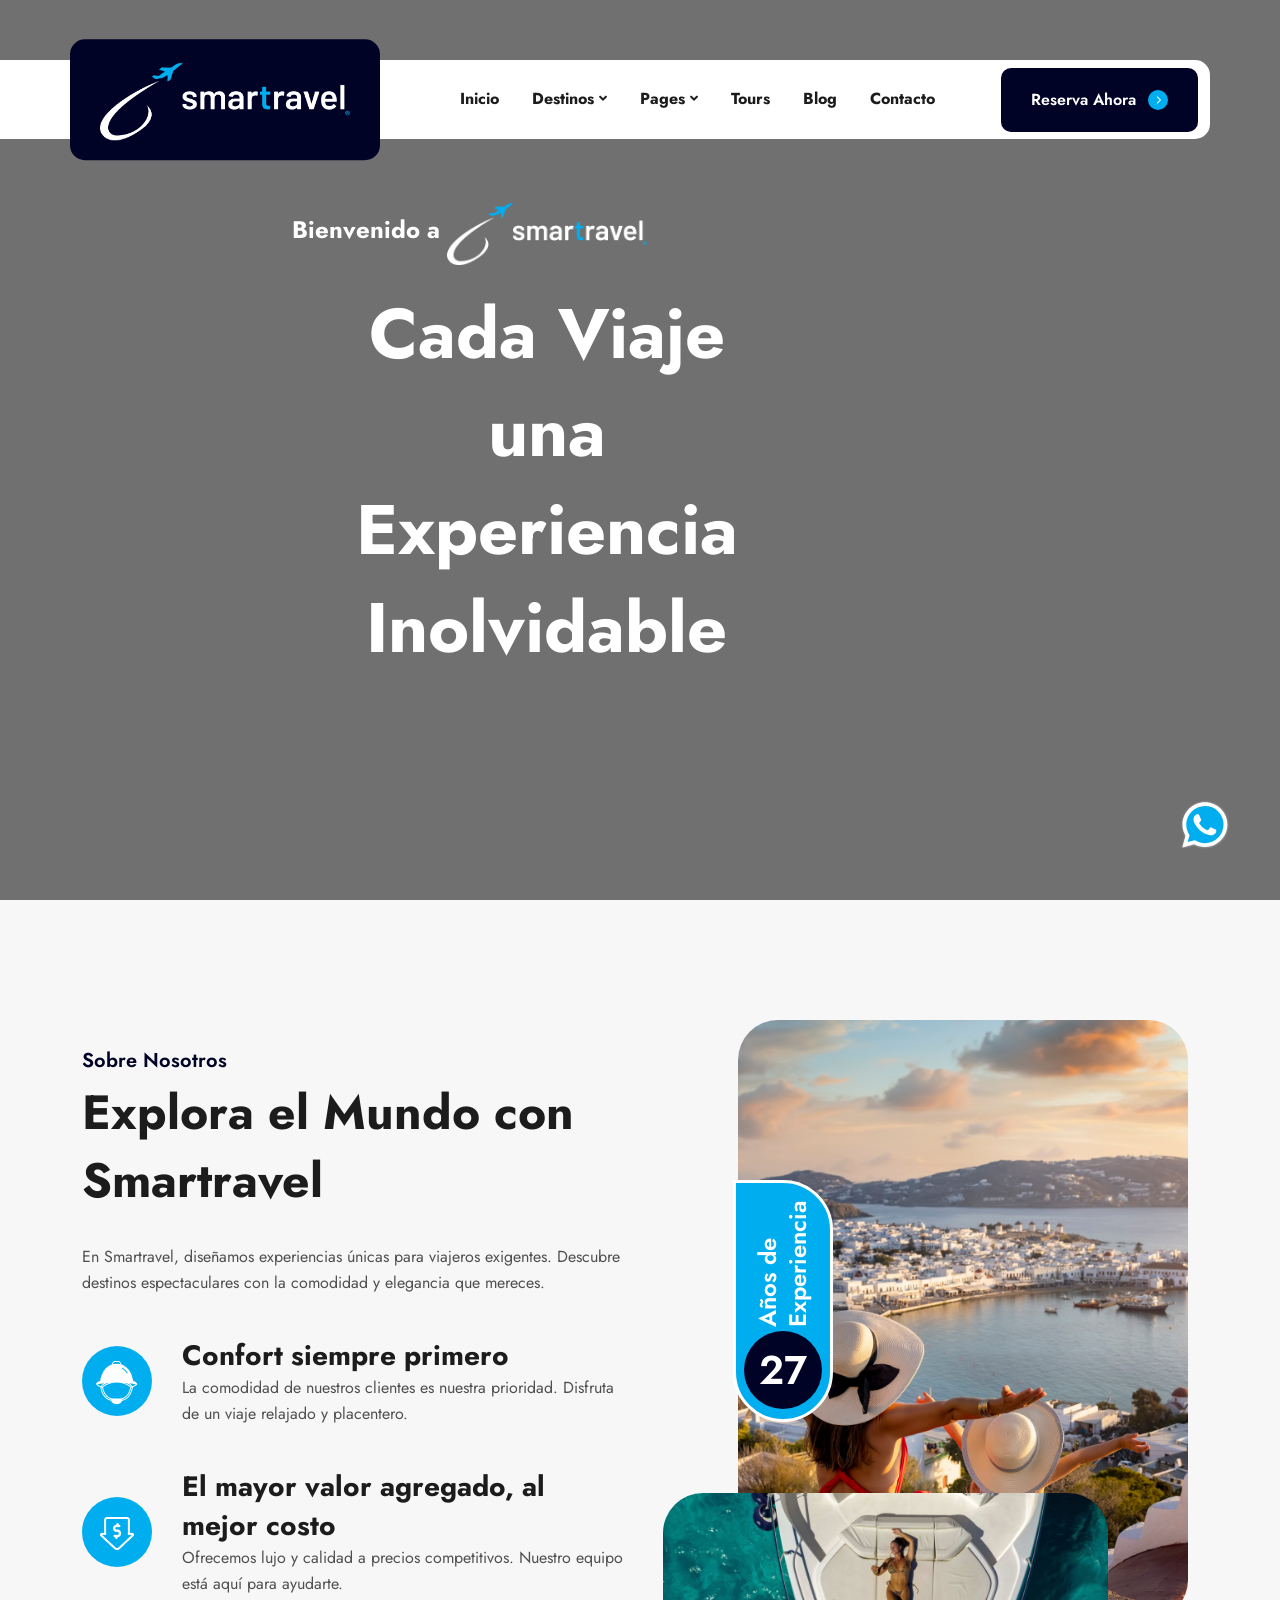
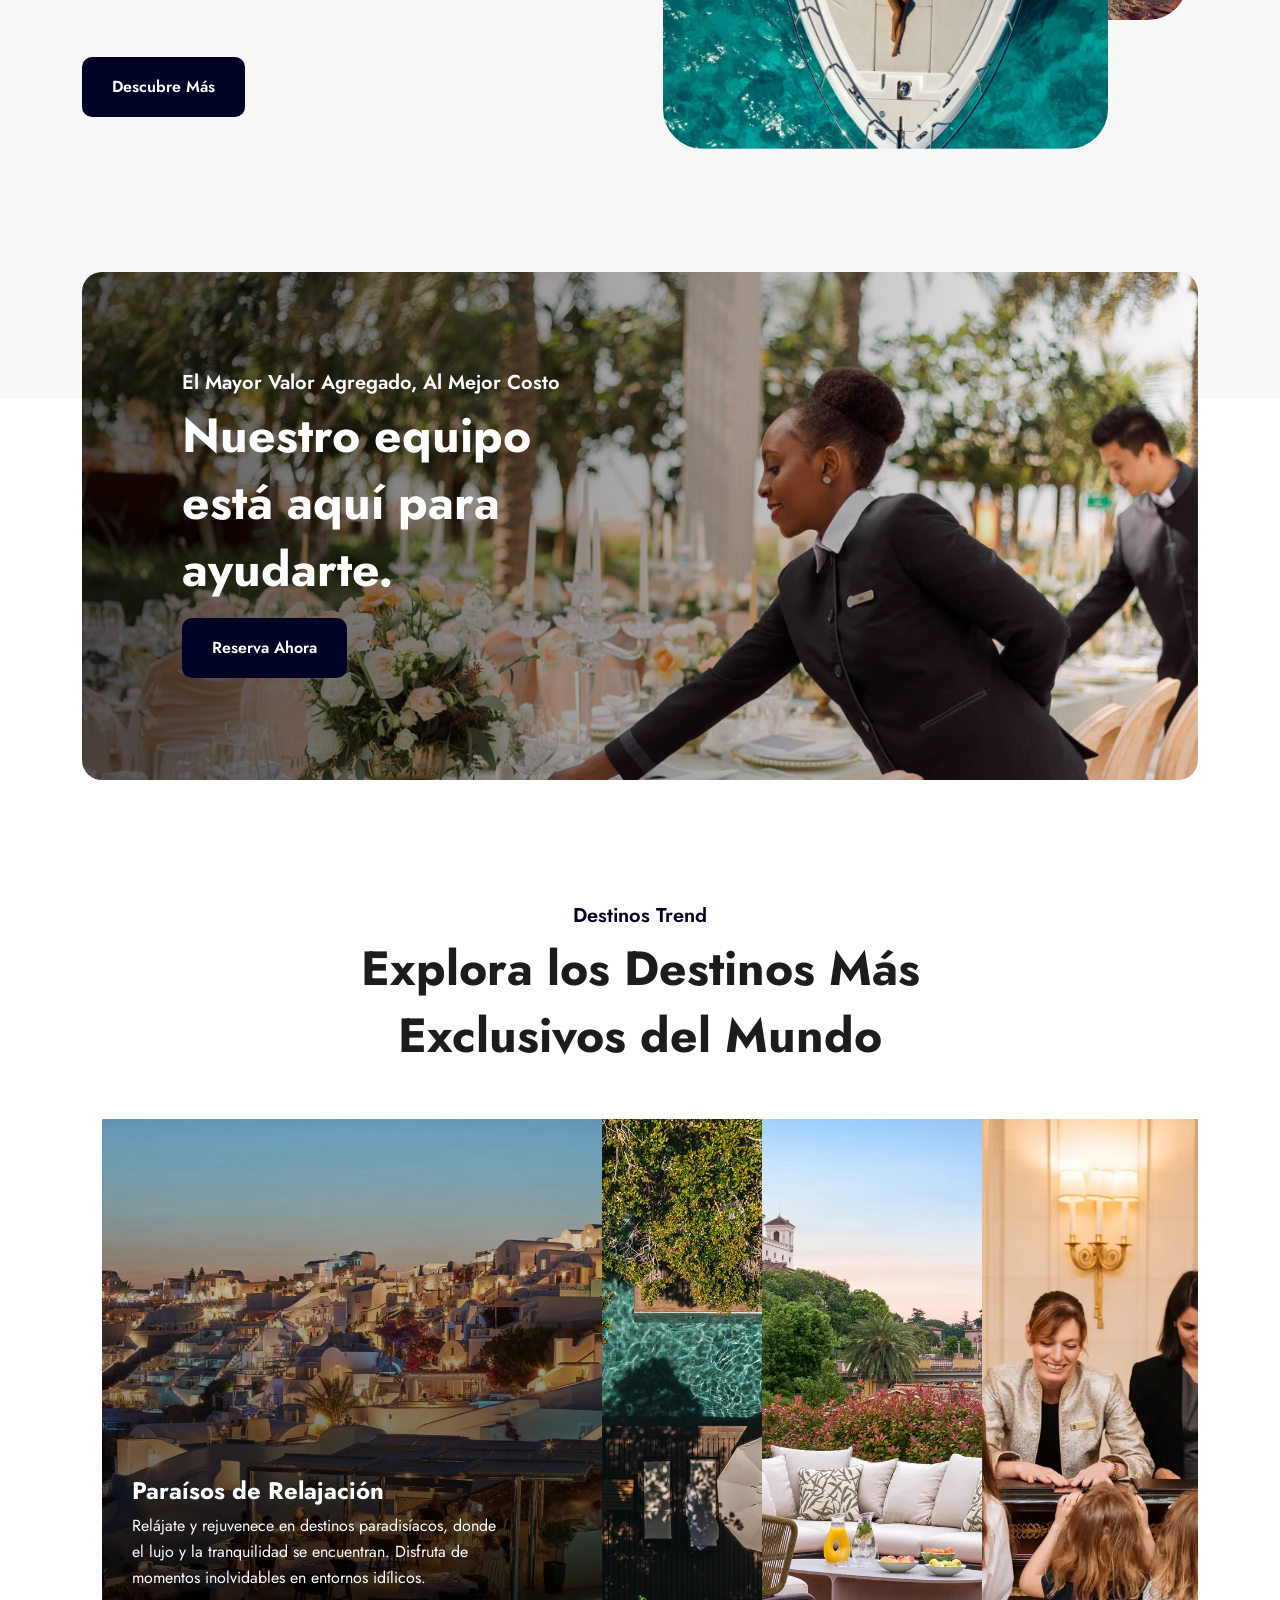
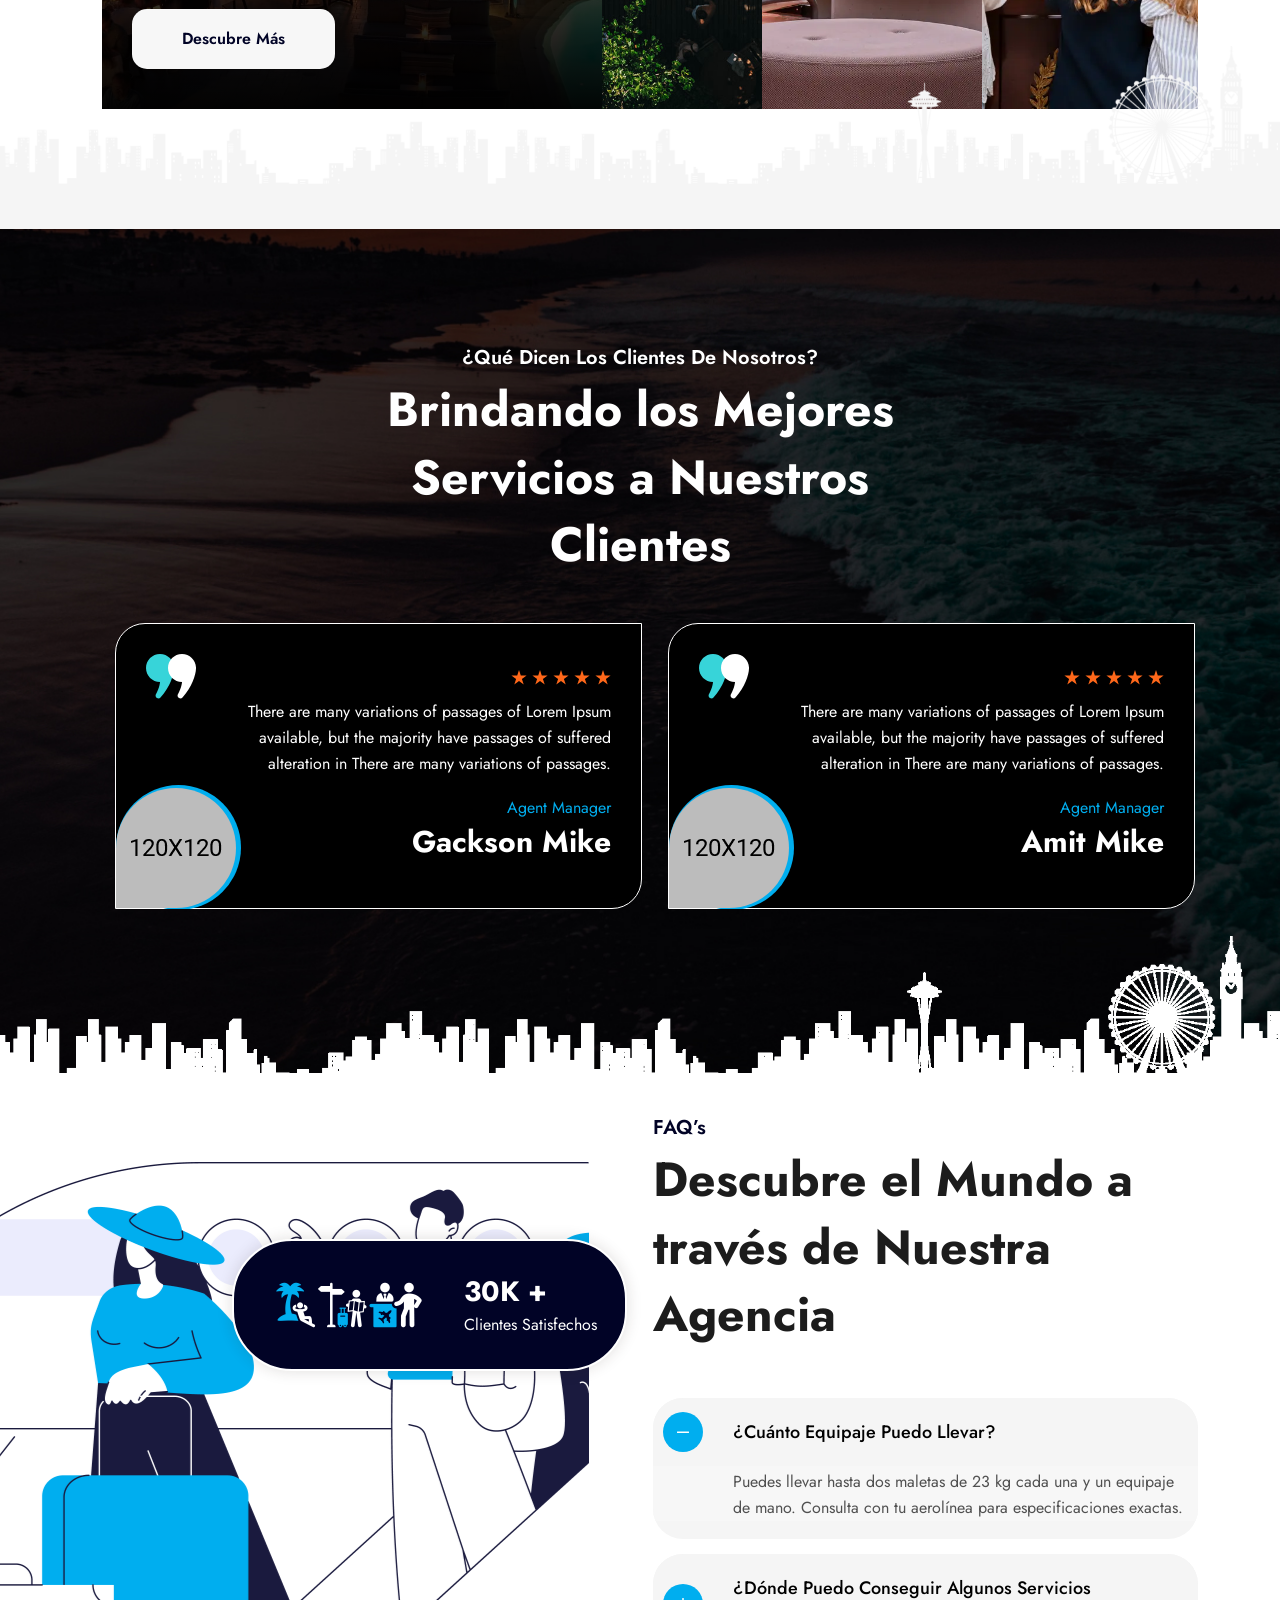
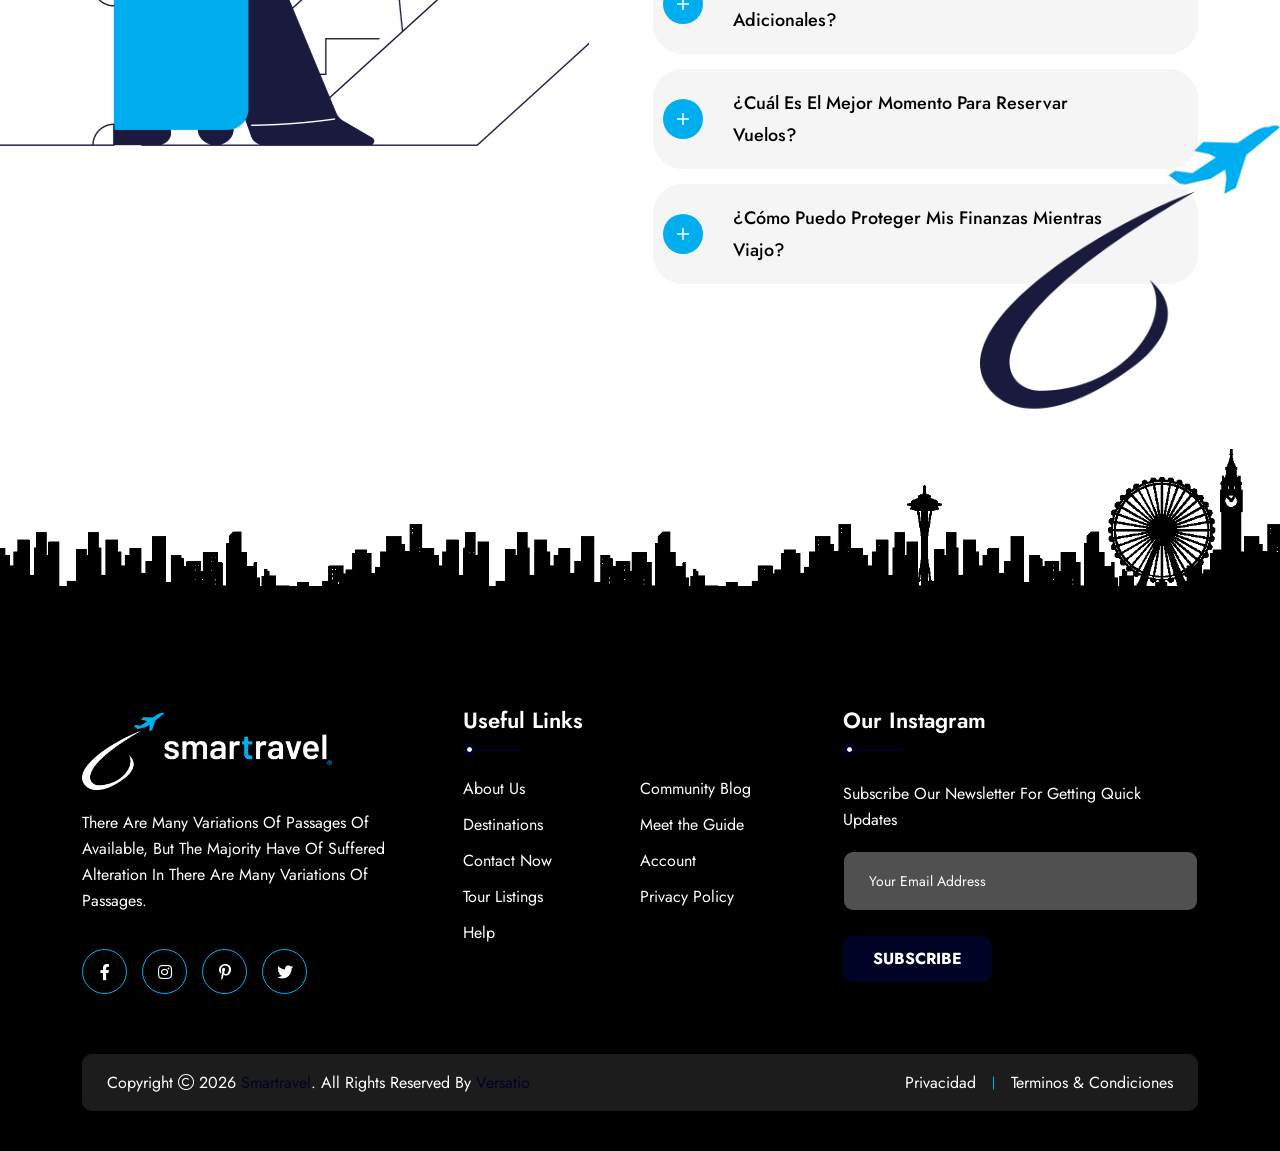
==== index.html @ 23b99c9d "deletions and FAQs" ====
<!DOCTYPE html>
<html class="no-js" lang="zxx">

<head>
  <meta charset="utf-8">
  <meta http-equiv="x-ua-compatible" content="ie=edge">
  <title>Smartravel</title>
  <meta name="author" content="vecuro">
  <meta name="description" content="Travolo -  Travel Agency & Tour Booking HTML Template">
  <meta name="keywords" content="Travolo -  Travel Agency & Tour Booking HTML Template">
  <meta name="robots" content="INDEX,FOLLOW">

  <!-- Mobile Specific Metas -->
  <meta name="viewport" content="width=device-width, initial-scale=1, shrink-to-fit=no">

  <!-- Favicons - Place favicon.ico in the root directory -->
  <link rel="icon" type="image/png" href="assets/img/favicons/FAVICON_SMARTRAVEL.png">
  <meta name="msapplication-TileColor" content="#ffffff">
  <meta name="theme-color" content="#ffffff">

  <!--==============================
      Google Fonts
  ============================== -->
  <link rel="preconnect" href="https://fonts.googleapis.com">
  <link rel="preconnect" href="https://fonts.gstatic.com" crossorigin>
  <link href="https://fonts.googleapis.com/css2?family=Jost:wght@400;500;600;700;800&display=swap" rel="stylesheet">

  <!--==============================
        All CSS File
    ============================== -->
  <!-- Bootstrap -->
  <!-- <link rel="stylesheet" href="assets/css/app.min.css"> -->
  <link rel="stylesheet" href="assets/css/bootstrap.min.css">
  <!-- Fontawesome Icon -->
  <link rel="stylesheet" href="assets/css/fontawesome.min.css">
  <!-- Magnific Popup -->
  <link rel="stylesheet" href="assets/css/magnific-popup.min.css">
  <!-- Slick Slider -->
  <link rel="stylesheet" href="assets/css/slick.min.css">
  <!-- Theme Custom CSS -->
  <link rel="stylesheet" href="assets/css/style.css">

  <link rel="stylesheet" href="assets/css/loader.css">

  <link rel="preconnect" href="https://fonts.googleapis.com">
  <link rel="preconnect" href="https://fonts.gstatic.com" crossorigin>
  <link href="https://fonts.googleapis.com/css2?family=Pinyon+Script&display=swap" rel="stylesheet">
  <!-- <style>
  .preloader {
      position: fixed;
      left: 0;
      top: 0;
      width: 100%;
      height: 100%;
      z-index: 9999;
      background-color: rgba(255, 255, 255, 0.8); /* Fondo semi-transparente */
      display: flex;
      justify-content: center;
      align-items: center;
      backdrop-filter: blur(5px); /* Efecto de desenfoque */
  }

  .spinner {
      width: 100px;
      height: 100px;
      background: url('path/to/your/loading.gif') no-repeat center center; /* Ruta a tu GIF */
      background-size: cover;
      border-radius: 50%;
  }

  /* Asegúrate de que el contenido principal esté visible después de cargar */
  #content {
      opacity: 1;
      transition: opacity 0.5s;
  }

  #content.hidden {
      opacity: 0;
  }
  </style> -->
    

</head>

<body>

  <!--********************************
    Code Start From Here 
    ******************************** -->

  <!--==============================
      Mobile Menu
    ============================== -->
    <div class="vs-menu-wrapper">
      <div class="vs-menu-area text-center">
        <button class="vs-menu-toggle"><i class="fal fa-times"></i></button>
        <div class="mobile-logo">
          <a href="index.html"><img src="assets/img/logo.svg" alt="Travolo"></a>
        </div>
        <div class="vs-mobile-menu">
          <ul>
            <li class="menu-item-has-children">
              <a href="index-6.html">Inicio</a>
              <!-- <ul class="sub-menu">
                <li><a href="index.html">Home One</a></li>
                <li><a href="index-2.html">Home Two</a></li>
                <li><a href="index-3.html">Home Three</a></li>
                <li><a href="index-4.html">Home Four</a></li>
                <li><a href="index-5.html">Home Five</a></li>
                <li><a href="index-6.html">Home Six</a></li>
              </ul> -->
            </li>
            <li class="menu-item-has-children">
              <a href="#">Destinos</a>
              <!-- <ul class="sub-menu">
                <li><a href="destinations.html">Destinations</a></li>
                <li><a href="destination-details.html">Destinations Details</a></li>
              </ul> -->
            </li>
            <li class="menu-item-has-children">
              <a href="#">Pages</a>
              <ul class="sub-menu">
                <li><a href="about.html">About Us</a></li>
                <li><a href="tours.html">Tours List</a></li>
                <li><a href="tour-booking.html">Tour Booking</a></li>
                <li><a href="destinations.html">Destinations</a></li>
                <li><a href="destination-details.html">Destinations Details</a></li>
                <li><a href="error.html">Error</a></li>
              </ul>
            </li>
            <li class="menu-item-has-children">
              <a href="#">Tours</a>
              <ul class="sub-menu">
                <li><a href="tours.html">Tours List</a></li>
                <li><a href="tour-booking.html">Tour Booking</a></li>
              </ul>
            </li>
            <!-- <li class="menu-item-has-children">
              <a href="#">Shop</a>
              <ul class="sub-menu">
                <li><a href="shop.html">Shop</a></li>
                <li><a href="shop-details.html">Shop Details</a></li>
                <li><a href="cart.html">Cart</a></li>
                <li><a href="checkout.html">Checkout</a></li>
              </ul>
            </li> -->
            <li>
              <a href="#">Blog</a>
              <!-- <ul class="sub-menu">
                <li><a href="blog.html">Blog List</a></li>
                <li><a href="blog-grid.html">Blog Grid</a></li>
                <li><a href="blog-details.html">Blog Details</a></li>
              </ul> -->
            </li>
            <li>
              <a href="contact.html">Contacto</a>
            </li>
          </ul>
        </div>
      </div>
    </div>

  <!--==============================
      Popup Search Box
    ============================== -->
  <div class="popup-search-box d-none d-lg-block  ">
    <button class="searchClose"><i class="fal fa-times"></i></button>
    <form action="#">
      <input type="text" class="border-theme" placeholder="¿Qué es lo que estás buscando?">
      <button type="submit"><i class="fal fa-search"></i></button>
    </form>
  </div>

  <!--==============================
      Header Area
    ==============================-->
  <header class="vs-header header-layout6">
    <div class="sticky-wrapper">
      <div class="sticky-active">
        <div class="container position-relative z-index-common">
          <div class="row align-items-center justify-content-between">
            <div class="col-auto">
              <div class="vs-logo">
                <a href="index.html"><img src="assets/img/HOME_SMARTRAVEL.png" alt="logo" width="250px"></a>
              </div>
            </div>
            <div class="col text-end">
              <nav class="main-menu  menu-style1 d-none d-lg-block">
                <ul>
                  <li>
                    <a href="index-6.html">Inicio</a>
                    <!-- <ul class="sub-menu">
                      <li><a href="index.html">Home One</a></li>
                      <li><a href="index-2.html">Home Two</a></li>
                      <li><a href="index-3.html">Home Three</a></li>
                      <li><a href="index-4.html">Home Four</a></li>
                      <li><a href="index-5.html">Home Five</a></li>
                      <li><a href="index-6.html">Home Six</a></li>
                    </ul> -->
                  </li>
                  <li class="menu-item-has-children">
                    <a href="#">Destinos</a>
                    <!-- <ul class="sub-menu">
                      <li><a href="destinations.html">Destinations</a></li>
                      <li><a href="destination-details.html">Destinations Details</a></li>
                    </ul> -->
                  </li>
                  <li class="menu-item-has-children mega-menu-wrap">
                    <a href="#">Pages</a>
                    <ul class="mega-menu">
                      <li>
                        <a href="shop.html">Pagelist 1</a>
                        <ul>
                          <li><a href="index.html">Home One</a></li>
                          <li><a href="index-2.html">Home Two</a></li>
                          <li><a href="index-3.html">Home Three</a></li>
                          <li><a href="index-4.html">Home Four</a></li>
                          <li><a href="index-5.html">Home Five</a></li>
                          <li><a href="index-6.html">Home Six</a></li>
                        </ul>
                      </li>
                      <li>
                        <a href="#">Pagelist 2</a>
                        <ul>
                          <li><a href="about.html">About Us</a></li>
                          <li><a href="destinations.html">Destinations</a></li>
                          <li><a href="destination-details.html">Destinations Details</a></li>
                          <li><a href="tours.html">Tours List</a></li>
                          <li><a href="tour-booking.html">Tour Booking</a></li>
                        </ul>
                      </li>
                      <li>
                        <a href="#">Pagelist 3</a>
                        <ul>
                          <li><a href="shop.html">Shop</a></li>
                          <li><a href="shop-details.html">Shop Details</a></li>
                          <li><a href="cart.html">Cart</a></li>
                          <li><a href="checkout.html">Checkout</a></li>
                          <li><a href="blog.html">Blog List</a></li>
                        </ul>
                      </li>
                      <li>
                        <a href="#">Pagelist 4</a>
                        <ul>
                          <li><a href="blog-grid.html">Blog Grid</a></li>
                          <li><a href="blog-details.html">Blog Details</a></li>
                          <li><a href="error.html">Error Page</a></li>
                        </ul>
                      </li>
                    </ul>
                  </li>
                  <li>
                    <a href="#">Tours</a>
                    <!-- <ul class="sub-menu">
                      <li><a href="tours.html">Tours List</a></li>
                      <li><a href="tour-booking.html">Tour Booking</a></li>
                    </ul> -->
                  </li>
                  <!-- <li class="menu-item-has-children">
                    <a href="#">Shop</a>
                    <ul class="sub-menu">
                      <li><a href="shop.html">Shop</a></li>
                      <li><a href="shop-details.html">Shop Details</a></li>
                      <li><a href="cart.html">Cart</a></li>
                      <li><a href="checkout.html">Checkout</a></li>
                    </ul>
                  </li> -->
                  <li>
                    <a href="#">Blog</a>
                    <!-- <ul class="sub-menu">
                      <li><a href="blog.html">Blog List</a></li>
                      <li><a href="blog-grid.html">Blog Grid</a></li>
                      <li><a href="blog-details.html">Blog Details</a></li>
                    </ul> -->
                  </li>
                  <li>
                    <a href="contact.html">Contacto</a>
                  </li>
                </ul>
              </nav>
              <button class="vs-menu-toggle d-inline-block d-lg-none"><i class="fal fa-bars"></i></button>
            </div>
            <div class="col-auto d-none d-xl-block">
              <div class="header-right">
                <ul>
                  <li class="mr-40">
                    <div class="header-btns">
                      <button class="searchBoxTggler">
                        <i class="fal fa-search"></i>
                      </button>
                      <button class="sideCartToggler">
                        <i class="fas fa-shopping-basket"></i><span class="button-badge">2</span>
                      </button>
                    </div>
                  </li>
                  <li>
                    <a class="vs-btn style7" href="contact.html">
                      Reserva Ahora
                      <i>
                        <svg width="5" height="8" viewBox="0 0 5 8" fill="none" xmlns="http://www.w3.org/2000/svg">
                          <path
                            d="M4.85355 4.35355C5.04882 4.15829 5.04882 3.84171 4.85355 3.64645L1.67157 0.464466C1.47631 0.269204 1.15973 0.269204 0.964466 0.464466C0.769204 0.659728 0.769204 0.976311 0.964466 1.17157L3.79289 4L0.964466 6.82843C0.769204 7.02369 0.769204 7.34027 0.964466 7.53553C1.15973 7.7308 1.47631 7.7308 1.67157 7.53553L4.85355 4.35355ZM4 4.5H4.5V3.5H4V4.5Z"
                            fill="white" />
                        </svg>
                      </i>
                    </a>
                  </li>
                </ul>
              </div>
            </div>
          </div>
        </div>
      </div>
    </div>
  </header>

  <!--==============================
    Hero Area Start 
  ==============================-->
  <section class="hero-layout3">

    <video autoplay muted loop playsinline>
      <source src="https://b9c34337d34eb8aa9af750796c9d08ec.cdn.bubble.io/f1721189287081x828770894985643800/polynesia_1080.mp4" type="video/mp4">
    </video>
    
  <div class="hero-mask">
    <div class="container">
      <div class="row align-items-center justify-content-start">
        <div class="col-lg-10 offset-lg-2">
          <div class="row">
            <!-- <div class="col-lg-5">
              <div class="vs-carousel" id="hero-slider" data-slide-show="1" autoplay="false">
                <div class="hero-slide">
                  <div class="hero-img">
                    <img class="img1" src="assets/img/banner/vegas.png" alt="hero">
                  </div>
                </div>
                <div class="hero-slide">
                  <div class="hero-img">
                    <img class="img1" src="assets/img/banner/disney.png" alt="hero">
                  </div>
                </div>
                <div class="hero-slide">
                  <div class="hero-img">
                    <img class="img1" src="assets/img/banner/ny.png" alt="hero">
                  </div>
                </div>
              </div>
            </div> -->
            <div class="col-lg-7">
              <div class="hero-content">
                <span class="hero-subtitle" style="text-align: center;">Bienvenido a <img src="assets/img/HOME_SMARTRAVEL.png" width="200px"></span>
                <h1 class="hero-title" style="text-align: center;">Cada Viaje <br>una Experiencia <br>Inolvidable</h1>
              </div>
            </div>
          </div>
        </div>
      </div>
      <div class="hero-bottom">
        <div class="container">
          <!--<div class="row justify-content-center">
            <div class="col-lg-10">
              <form class="hero-form">
                <div class="row align-items-center">
                  <div class="col-lg-3 col-md-6 px-0 col-sm-6 col-12">
                    <div class="form-group">
                      <i class="far fa-search"></i>
                      <input type="text" placeholder="Search" />
                    </div>
                  </div>
                  <div class="col-lg-3 col-md-6 px-0 col-sm-6 col-12">
                    <div class="form-group">
                      <i class="far fa-globe-asia"></i>
                      <select class="form-select" name="name">
                        <option value="" selected="selected" disabled="disabled" hidden="">Continente</option>
                        <option value="">Asia</option>
                        <option value="">África</option>
                        <option value="">Amércia</option>
                        <option value="">Europa</option>
                      </select>
                    </div>
                  </div>
                  <div class="col-lg-3 col-md-6 px-0 col-sm-6 col-12">
                    <div class="form-group">
                      <i class="far fa-map-marker-alt"></i>
                      <select class="form-select" name="name">
                        <option value="" selected="selected" disabled="disabled" hidden="">Destinos</option>
                        <option value="">México</option>
                        <option value="">España</option>
                        <option value="">Estados Unidos</option>
                        <option value="">Inglaterra</option>
                      </select>
                    </div>
                  </div>
                  <div class="col-lg-3 col-md-6 px-0 text-end col-sm-6 col-12">
                    <button class="vs-btn style4">Buscar</button>
                  </div>
                </div>
              </form>
            </div>
          </div>-->
        </div>
      </div>
    </div>
    
  </div>
</section>
<!-- ============================
    Hero Area End 
==============================-->
  <!--==============================
    Tour Package Area Start 
  ==============================-->
  <!-- <section class="space package-layout1">
    <div class="container ">
      <div class="row">
        <div class="col-lg-12 wow fadeInUp" data-wow-delay="0.3s">
          <div class="package-top">
            <div class="title-area">
              <span class="sec-subtitle2">Festered Tours</span>
              <h2 class="sec-title h1">Most Favorite Tour Place</h2>
            </div>
            <div class="title-btn">
              <a class="vs-btn style4" href="tour-booking.html">View all place</a>
            </div>
          </div>
        </div>
      </div>
      <div class="package-style2">
        <div class="row gx-5 align-items-center">
          <div class="col-lg-4">
            <div class="package-img">
              <a href="tour-booking.html">
                <img src="assets/img/tours/tour-5-1.jpg" alt="Package Image">
              </a>
              <div class="price-box">
                <p class="price-text">Form</p>
                <span class="package-price">$100.00</span>
              </div>
              <div class="package-icon">
                <a href="tour-booking.html">
                  <i class="far fa-arrow-right"></i>
                </a>
              </div>
            </div>
          </div>
          <div class="col-lg-4">
            <div class="package-content">
              <div class="package-review">
                <i class="fas fa-star"></i>
                <i class="fas fa-star"></i>
                <i class="fas fa-star"></i>
                <i class="fas fa-star"></i>
                <i class="far fa-star"></i>
                <span>5 (3)</span>
              </div>
              <h3 class="package-title"><a href="tour-booking.html">Over Turkish Waves</a></h3>
              <p class="package-text">There are many variations of passages of Lorem Ipsum available, but the majority have suffere</p>
            </div>
          </div>
          <div class="col-lg-4">
            <div class="package-meta">
              <ul>
                <li>
                  <a href="#"><i class="fas fa-user-friends"></i><strong>Min:</strong>Age15+</a>
                </li>
                <li>
                  <a href="#"><i class="fab fa-telegram-plane"></i><strong>Tour Type:</strong>Adventure. Fun</a>
                </li>
                <li>
                  <a href="#"><i class="fas fa-map-marker-alt"></i><strong>Location:</strong>Broadway, NY Morris Street.</a>
                </li>
              </ul>
            </div>
          </div>
        </div>
      </div>
      <div class="package-style2">
        <div class="row gx-5 align-items-center">
          <div class="col-lg-4">
            <div class="package-img">
              <a href="tour-booking.html">
                <img src="assets/img/tours/tour-5-2.jpg" alt="Package Image">
              </a>
              <div class="price-box">
                <p class="price-text">Form</p>
                <span class="package-price">$105.00</span>
              </div>
              <div class="package-icon">
                <a href="tour-booking.html">
                  <i class="far fa-arrow-right"></i>
                </a>
              </div>
            </div>
          </div>
          <div class="col-lg-4">
            <div class="package-content">
              <div class="package-review">
                <i class="fas fa-star"></i>
                <i class="fas fa-star"></i>
                <i class="fas fa-star"></i>
                <i class="fas fa-star"></i>
                <i class="far fa-star"></i>
                <span>5 (4)</span>
              </div>
              <h3 class="package-title"><a href="tour-booking.html">Beach Bliss Exploration</a></h3>
              <p class="package-text">There are many variations of passages of Lorem Ipsum available, but the majority have suffere</p>
            </div>
          </div>
          <div class="col-lg-4">
            <div class="package-meta">
              <ul>
                <li>
                  <a href="#"><i class="fas fa-user-friends"></i><strong>Min:</strong>Age15+</a>
                </li>
                <li>
                  <a href="#"><i class="fab fa-telegram-plane"></i><strong>Tour Type:</strong>Adventure. Fun</a>
                </li>
                <li>
                  <a href="#"><i class="fas fa-map-marker-alt"></i><strong>Location:</strong>Broadway, NY Morris Street.</a>
                </li>
              </ul>
            </div>
          </div>
        </div>
      </div>
      <div class="package-style2 pb-0">
        <div class="row gx-5 align-items-center">
          <div class="col-lg-4">
            <div class="package-img">
              <a href="tour-booking.html">
                <img src="assets/img/tours/tour-5-3.jpg" alt="Package Image">
              </a>
              <div class="price-box">
                <p class="price-text">Form</p>
                <span class="package-price">$90.00</span>
              </div>
              <div class="package-icon">
                <a href="tour-booking.html">
                  <i class="far fa-arrow-right"></i>
                </a>
              </div>
            </div>
          </div>
          <div class="col-lg-4">
            <div class="package-content">
              <div class="package-review">
                <i class="fas fa-star"></i>
                <i class="fas fa-star"></i>
                <i class="fas fa-star"></i>
                <i class="fas fa-star"></i>
                <i class="far fa-star"></i>
                <span>5 (4)</span>
              </div>
              <h3 class="package-title"><a href="tour-booking.html">US Skyline Adventure</a></h3>
              <p class="package-text">There are many variations of passages of Lorem Ipsum available, but the majority have suffere</p>
            </div>
          </div>
          <div class="col-lg-4">
            <div class="package-meta">
              <ul>
                <li>
                  <a href="#"><i class="fas fa-user-friends"></i><strong>Min:</strong>Age15+</a>
                </li>
                <li>
                  <a href="#"><i class="fab fa-telegram-plane"></i><strong>Tour Type:</strong>Adventure. Fun</a>
                </li>
                <li>
                  <a href="#"><i class="fas fa-map-marker-alt"></i><strong>Location:</strong>Broadway, NY Morris Street.</a>
                </li>
              </ul>
            </div>
          </div>
        </div>
      </div>
    </div>
  </section> -->
  <!--==============================
    Tour Package Area End 
  ==============================-->
  <!--==============================
    About Area Start 
  ==============================-->
  <section class="space-top about-layout1 bg-smoke">
    <div class="container">
      <div class="row align-items-center">
        <div class="col-lg-6">
          <div class="about-content">
            <div class="title-area">
              <span class="sec-subtitle2">Sobre Nosotros</span>
              <h2 class="sec-title h1">Explora el Mundo con Smartravel</h2>
              <p class="sec-text">En Smartravel, diseñamos experiencias únicas para viajeros exigentes. Descubre destinos espectaculares con la comodidad y elegancia que mereces.</p>
            </div>
            <ul class="about-list3">
              <li class="list-item">
                <div class="about-icon">
                  <img src="assets/img/icons/about-icon1.png" alt="about-icon">
                </div>
                <div class="icon-content">
                  <h3 class="title">Confort siempre primero</h3>
                  <p class="text">La comodidad de nuestros clientes es nuestra prioridad. Disfruta de un viaje relajado y placentero.</p>
                </div>
              </li>
              <li class="list-item">
                <div class="about-icon">
                  <img src="assets/img/icons/about-icon2.png" alt="about-icon">
                </div>
                <div class="icon-content">
                  <h3 class="title">El mayor valor agregado, al mejor costo</h3>
                  <p class="text">Ofrecemos lujo y calidad a precios competitivos. Nuestro equipo está aquí para ayudarte.</p>
                </div>
              </li>
            </ul>
            <div class="about-bottom">
              <a href="about.html" class="vs-btn style7">Descubre más</a>
              <div class="item2">
                <div class="item2__icon">
                  <img src="assets/img/icons/phone-icon-2.svg" alt="phone icon 1">
                </div>
                <div class="item2__text">
                  <span>Teléfono:</span>
                  <a href="tel:+0207388561922">+52 55 1234 5678</a>
                </div>
              </div>
            </div>
          </div>
        </div>
        <div class="col-lg-6">
          <div class="img-box3">
            <div class="box1">
              <div class="media-box1">
                <p class="media-text">Años de Experiencia</p>
                <span class="media-info">27</span>
              </div>
            </div>
            <img class="img1" src="assets/img/about/greece.png" alt="about image" width="450px">
            <div class="bottom-img">
              <img class="img3" src="assets/img/about/yate_2.png" alt="about image" width="445px">
            </div>
          </div>
        </div>
      </div>
    </div>
  </section>
  <!--==============================
    About Area End 
  ==============================-->
  <!--==============================
    Special Offer Area Start 
  ==============================-->
  <section class="position-relative">
    <div class="container">
      <div class="offer-layout1" data-bg-src="assets/img/gallery/team.png">
        <div class="row align-items-center justify-content-between">
          <div class="col-lg-6 col-md-6">
            <div class="title-area white-title mb-md-0">
              <span class="sec-subtitle">El mayor valor agregado, al mejor costo</span>
              <h2 class="sec-title h1">Nuestro equipo está aquí para ayudarte.</h2>
              <a href="contact.html" class="vs-btn style7">Reserva Ahora</a>
            </div>
          </div>
          <div class="col-lg-6 col-md-6">
            <div class="img-box1">
              <img class="img-1-1 offer-image" src="assets/img/shape/offer-1-2.png" alt="Offer image">
            </div>
          </div>
        </div>
      </div>
    </div>
  </section>
  <!--==============================
    Special Offer Area End 
  ==============================-->
  <!--==============================
    Destiniations Area Start 
  ==============================-->
  <section class="space-bottom destiniation-layout1">
    <div class="container">
      <div class="row justify-content-between align-items-center">
        <div class="col-lg-7 mx-auto">
          <div class="title-area text-center">
            <span class="sec-subtitle2">Destinos Trend</span>
            <h2 class="sec-title h1">Explora los Destinos Más Exclusivos del Mundo</h2>
          </div>
        </div>
      </div>
      <div class="destination-list row vs-carousel"data-slide-show="5" data-arrows="false" data-lg-slide-show="2"
      data-md-slide-show="2" data-sm-slide-show="1" data-center-mode="true" data-dots="true">
      <div class="col-auto px-0">
        <div class="destination-style3" data-bg-src="assets/img/destinations/recreativo.png">
          <div class="destination-info">
            <h4 class="destination-name"><a href="#">Paraísos de Relajación</a></h4>
            <p class="destination-text">Relájate y rejuvenece en destinos paradisíacos, donde el lujo y la tranquilidad se encuentran. Disfruta de momentos inolvidables en entornos idílicos.</p>
            <!-- <span class="destination-price">$259</span> -->
            <a href="tours.html" class="vs-btn style5">Descubre Más</a>
          </div>
        </div>
      </div>
      <div class="col-auto px-0">
        <div class="destination-style3" data-bg-src="assets/img/destinations/negocios.png">
          <div class="destination-info">
            <h4 class="destination-name"><a href="#">Experiencias Corporativas de Lujo</a></h4>
            <p class="destination-text">Combinamos productividad con placer. Asiste a eventos empresariales de alto nivel y explora ciudades vibrantes con todo el confort.</p>
            <!-- <span class="destination-price">$259</span> -->
            <a href="tours.html" class="vs-btn style5">Descubre Más</a>
          </div>
        </div>
      </div>
      <div class="col-auto px-0">
        <div class="destination-style3" data-bg-src="assets/img/destinations/naturaleza.png">
          <div class="destination-info">
            <h4 class="destination-name"><a href="#">Retiros en la Naturaleza</a></h4>
            <p class="destination-text">Conéctate con la naturaleza en su máxima expresión. Disfruta de paisajes impresionantes y experiencias eco-lujosas.</p>
            <!-- <span class="destination-price">$259</span> -->
            <a href="tours.html" class="vs-btn style5">Descubre Más</a>
          </div>
        </div>
      </div>
      <div class="col-auto px-0">
        <div class="destination-style3" data-bg-src="assets/img/destinations/culturales.png">
          <div class="destination-info">
            <h4 class="destination-name"><a href="#">Impresiones Culturales</a></h4>
            <p class="destination-text">Sumérgete en la historia y la cultura de destinos emblemáticos. Vive experiencias auténticas con el toque de lujo que mereces.</p>
            <!-- <span class="destination-price">$259</span> -->
            <a href="tours.html" class="vs-btn style5">Descubre Más</a>
          </div>
        </div>
      </div>
      <div class="col-auto px-0">
        <div class="destination-style3" data-bg-src="assets/img/destinations/social.png">
          <div class="destination-info">
            <h4 class="destination-name"><a href="#">Escapadas Inolvidables</a></h4>
            <p class="destination-text">Comparte momentos únicos en compañía de tus seres queridos. Viajes grupales con experiencias exclusivas para todos.</p>
            <!-- <span class="destination-price">$259</span> -->
            <a href="tours.html" class="vs-btn style5">Descubre Más</a>
          </div>
        </div>
      </div>
      <div class="col-auto px-0">
        <div class="destination-style3" data-bg-src="assets/img/destinations/activo.png">
          <div class="destination-info">
            <h4 class="destination-name"><a href="#">Desafíos de Élite</a></h4>
            <p class="destination-text">Desafía tus límites con aventuras emocionantes. Actividades exclusivas diseñadas para los más audaces.</p>
            <!-- <span class="destination-price">$259</span> -->
            <a href="tours.html" class="vs-btn style5">Descubre Más</a>
          </div>
        </div>
      </div>
      <div class="col-auto px-0">
        <div class="destination-style3" data-bg-src="assets/img/destinations/deportivo.png">
          <div class="destination-info">
            <h4 class="destination-name"><a href="#">Eventos Deportivos de Primera Clase</a></h4>
            <p class="destination-text">Vive la emoción de eventos deportivos en destinos de lujo. Deportes y confort en un solo viaje.</p>
            <!-- <span class="destination-price">$259</span> -->
            <a href="tours.html" class="vs-btn style5">Descubre Más</a>
          </div>
        </div>
      </div>
      <div class="col-auto px-0">
        <div class="destination-style3" data-bg-src="assets/img/destinations/religioso.png">
          <div class="destination-info">
            <h4 class="destination-name"><a href="#">Viajes Espirituales Transformadores</a></h4>
            <p class="destination-text">Descubre la espiritualidad en lugares sagrados. Experiencias de fe y lujo en destinos sagrados.</p>
            <!-- <span class="destination-price">$259</span> -->
            <a href="tours.html" class="vs-btn style5">Descubre Más</a>
          </div>
        </div>
      </div>
      <div class="col-auto px-0">
        <div class="destination-style3" data-bg-src="assets/img/destinations/bienestar.png">
          <div class="destination-info">
            <h4 class="destination-name"><a href="#">Santuario de Bienestar</a></h4>
            <p class="destination-text">Mejora tu bienestar en resorts de lujo. Salud y rejuvenecimiento en entornos paradisíacos.</p>
            <!-- <span class="destination-price">$259</span> -->
            <a href="tours.html" class="vs-btn style5">Descubre Más</a>
          </div>
        </div>
      </div>
      <div class="col-auto px-0">
        <div class="destination-style3" data-bg-src="assets/img/destinations/activo.png">
          <div class="destination-info">
            <h4 class="destination-name"><a href="#">Aventuras Épicas</a></h4>
            <p class="destination-text">Adrenalina y lujo se unen. Aventura extrema con comodidades exclusivas en entornos desafiantes.</p>
            <!-- <span class="destination-price">$259</span> -->
            <a href="tours.html" class="vs-btn style5">Descubre Más</a>
          </div>
        </div>
      </div>
      <div class="col-auto px-0">
        <div class="destination-style3" data-bg-src="assets/img/destinations/areasRemotas.png">
          <div class="destination-info">
            <h4 class="destination-name"><a href="#">Expediciones en Rincones Ocultos</a></h4>
            <p class="destination-text">Explora lo inexplorado con confort. Destinos remotos y lujosos para una experiencia única.</p>
            <!-- <span class="destination-price">$259</span> -->
            <a href="tours.html" class="vs-btn style5">Descubre Más</a>
          </div>
        </div>
      </div>
      </div>
    </div>
    <div class="shape-mockup d-none d-xl-block z-index-negative" style="right: 0%; bottom: 0%; left: 0%;">
      <img class="w-100" src="assets/img/shape/service-shape-2.png" alt="svg">
    </div>
  </section>
  <!--==============================
    Destinations Area End 
  ==============================-->
  <!-- ==============================
    Testimonail Area Start 
  ==============================-->
  <section class="space testimonial-style6" data-bg-src="assets/img/bg/testimonial-bg-5.jpg">
    <div class="container">
      <div class="row justify-content-center">
        <div class="col-lg-7">
          <div class="title-area text-center">
            <span class="sec-subtitle">¿Qué dicen los clientes de nosotros?</span>
            <h2 class="sec-title h1">Brindando los Mejores Servicios a Nuestros Clientes</h2>
          </div>
        </div>
      </div>
      <div class="row vs-carousel testimonial-slider5" data-slide-show="2" data-arrows="true" data-lg-slide-show="2"
        data-md-slide-show="1" data-sm-slide-show="1">
        <div class="col-6">
          <div class="testi-style6">
            <div class="testi-body">
              <div class="testi-header">
                <div class="testi-quit">
                  <img src="assets/img/icons/testmonial-icon.svg" alt="icon">
                </div>
                <div class="testi-rating">
                  <i>
                    <img src="assets/img/icons/star-icon.svg" alt="star icon">
                  </i>
                  <i>
                    <img src="assets/img/icons/star-icon.svg" alt="star icon">
                  </i>
                  <i>
                    <img src="assets/img/icons/star-icon.svg" alt="star icon">
                  </i>
                  <i>
                    <img src="assets/img/icons/star-icon.svg" alt="star icon">
                  </i>
                  <i>
                    <img src="assets/img/icons/star-icon.svg" alt="star icon">
                  </i>
                </div>
              </div>
              <div class="testi-content">
                <p class="testi-text">There are many variations of passages of Lorem Ipsum available, but the majority
                  have passages of suffered alteration in There are many variations of passages.</p>
                <span class="testi-degi">Agent Manager</span>
                <h3 class="testi-name">Gackson Mike</h3>
              </div>
            </div>
            <div class="testi-bottom">

            </div>
            <div class="testi-avater">
              <div class="img">
                <img src="assets/img/testimonial/testimonial-3-1.jpg" alt="customer image">
              </div>
            </div>
          </div>
        </div>
        <div class="col-6">
          <div class="testi-style6">
            <div class="testi-body">
              <div class="testi-header">
                <div class="testi-quit">
                  <img src="assets/img/icons/testmonial-icon.svg" alt="icon">
                </div>
                <div class="testi-rating">
                  <i>
                    <img src="assets/img/icons/star-icon.svg" alt="star icon">
                  </i>
                  <i>
                    <img src="assets/img/icons/star-icon.svg" alt="star icon">
                  </i>
                  <i>
                    <img src="assets/img/icons/star-icon.svg" alt="star icon">
                  </i>
                  <i>
                    <img src="assets/img/icons/star-icon.svg" alt="star icon">
                  </i>
                  <i>
                    <img src="assets/img/icons/star-icon.svg" alt="star icon">
                  </i>
                </div>
              </div>
              <div class="testi-content">
                <p class="testi-text">There are many variations of passages of Lorem Ipsum available, but the majority
                  have passages of suffered alteration in There are many variations of passages.</p>
                <span class="testi-degi">Agent Manager</span>
                <h3 class="testi-name">Amit Mike</h3>
              </div>
            </div>
            <div class="testi-bottom">

            </div>
            <div class="testi-avater">
              <div class="img">
                <img src="assets/img/testimonial/testimonial-3-2.jpg" alt="customer image">
              </div>
            </div>
          </div>
        </div>
        <div class="col-6">
          <div class="testi-style6">
            <div class="testi-body">
              <div class="testi-header">
                <div class="testi-quit">
                  <img src="assets/img/icons/testmonial-icon.svg" alt="icon">
                </div>
                <div class="testi-rating">
                  <i>
                    <img src="assets/img/icons/star-icon.svg" alt="star icon">
                  </i>
                  <i>
                    <img src="assets/img/icons/star-icon.svg" alt="star icon">
                  </i>
                  <i>
                    <img src="assets/img/icons/star-icon.svg" alt="star icon">
                  </i>
                  <i>
                    <img src="assets/img/icons/star-icon.svg" alt="star icon">
                  </i>
                  <i>
                    <img src="assets/img/icons/star-icon.svg" alt="star icon">
                  </i>
                </div>
              </div>
              <div class="testi-content">
                <p class="testi-text">There are many variations of passages of Lorem Ipsum available, but the majority
                  have passages of suffered alteration in There are many variations of passages.</p>
                <span class="testi-degi">Area Manager</span>
                <h3 class="testi-name">Natasa saha</h3>
              </div>
            </div>
            <div class="testi-bottom">

            </div>
            <div class="testi-avater">
              <div class="img">
                <img src="assets/img/testimonial/testimonial-3-3.jpg" alt="customer image">
              </div>
            </div>
          </div>
        </div>
      </div>
    </div>
    <div class="shape-mockup d-none d-xl-block z-index-negative" style="right: 0%; bottom: 0%; left: 0%;">
      <img class="w-100" src="assets/img/shape/shape_w.png" alt="svg">
    </div>
  </section>
  <!-- ==============================
    Testimonail Area End 
  ==============================-->
    <!--==============================
      Blogs Area Start 
    ==============================-->
    <!-- <section class="space space-extra-bottom blog-layout1 blog-wrapper">
      <div class="container">
        <div class="row justify-content-center text-center">
          <div class="col-xl-6 col-lg-8 wow fadeInUp" data-wow-delay="0.3s">
            <div class="title-area">
              <span class="sec-subtitle2">Noticias & Artículos</span>
              <h2 class="sec-title h1">Las últimas Noticias y Artículos de Nuestro Blog</h2>
            </div>
          </div>
        </div>
        <div class="row vs-carousel" data-slide-show="3" data-arrows="true" data-lg-slide-show="2" data-md-slide-show="2"
          data-sm-slide-show="1">
          <div class="col-xl-4">
            <div class="vs-blog blog-style3">
              <div class="blog-img">
                <a href="blog-details.html"><img src="assets/img/blog/blog-h-1-1.jpg" alt="blog image"></a>
              </div>
              <div class="blog-content">
                <div class="blog-top">
                  <a class="blog-link" href="blog-details.html" tabindex="0">
                    <svg width="17" height="17" viewBox="0 0 17 17" fill="none" xmlns="http://www.w3.org/2000/svg">
                      <path fill-rule="evenodd" clip-rule="evenodd" d="M17 8.5C17 13.1944 13.1944 17 8.5 17C3.80558 17 0 13.1944 0 8.5C0 3.80558 3.80558 0 8.5 0C13.1944 0 17 3.80558 17 8.5ZM11.05 5.95C11.05 7.35837 9.90837 8.5 8.5 8.5C7.09164 8.5 5.95 7.35837 5.95 5.95C5.95 4.54168 7.09164 3.4 8.5 3.4C9.90837 3.4 11.05 4.54168 11.05 5.95ZM8.5 15.725C10.0164 15.725 11.4237 15.2578 12.5859 14.4595C13.0992 14.1069 13.3185 13.4353 13.0201 12.8887C12.4015 11.7558 11.1267 11.05 8.49992 11.05C5.87324 11.05 4.59847 11.7557 3.97982 12.8887C3.68139 13.4353 3.90073 14.1069 4.41402 14.4594C5.57615 15.2578 6.98352 15.725 8.5 15.725Z" fill="#37D4D9"></path>
                    </svg>
                    by Travolo
                  </a>
                  <a class="blog-link" href="blog-details.html" tabindex="0">
                    <svg width="23" height="16" viewBox="0 0 23 16" fill="none" xmlns="http://www.w3.org/2000/svg">
                      <path d="M16.8107 6.13925C16.8107 2.74862 13.0468 0 8.40535 0C3.76388 0 0 2.74862 0 6.13925C0 8.17692 1.3592 9.98219 3.4515 11.0988C3.44548 11.1166 1.78462 14.0825 1.78462 14.0825C1.78462 14.0825 6.85619 12.184 6.87023 12.1761C7.36789 12.2437 7.88094 12.2778 8.40535 12.2778C13.0468 12.2778 16.8107 9.52923 16.8107 6.13925ZM23 8.05744C23 4.66746 19.4569 1.94313 15.6214 1.91884C21.1197 7.29397 14.6441 13.021 9.36656 13.021C9.36656 13.021 9.95318 14.196 14.5947 14.196C15.1184 14.196 15.6321 14.1606 16.1298 14.0936C16.1438 14.1028 21.2161 16 21.2161 16C21.2161 16 19.5545 13.0348 19.5492 13.017C21.6408 11.9004 23 10.0944 23 8.05744Z" fill="#37D4D9"></path>
                    </svg>
                    2 Comments
                  </a>
                </div>
                <h2 class="blog-title"><a href="blog-details.html">We are Giving Amazing Tour For VIP</a></h2>
                <p class="blog-text">Lorem ipsum dolor sit amet, adipiscfvdg fgjnving consectetur adipiscing elit. dolor
                  sit amet.</p>
                <div class="blog-bottom">
                  <a class="link-btn" href="blog-details.html">Read More <i class="fal fa-arrow-right"></i></a>
                  <a class="blog-date" href="blog-details.html">22 <span>Mar</span> </a>
                </div>
              </div>
            </div>
          </div>
          <div class="col-xl-4">
            <div class="vs-blog blog-style3">
              <div class="blog-img">
                <a href="blog-details.html"><img src="assets/img/blog/blog-h-1-2.jpg" alt="blog image"></a>
              </div>
              <div class="blog-content">
                <div class="blog-top">
                  <a class="blog-link" href="blog-details.html" tabindex="0">
                    <svg width="17" height="17" viewBox="0 0 17 17" fill="none" xmlns="http://www.w3.org/2000/svg">
                      <path fill-rule="evenodd" clip-rule="evenodd" d="M17 8.5C17 13.1944 13.1944 17 8.5 17C3.80558 17 0 13.1944 0 8.5C0 3.80558 3.80558 0 8.5 0C13.1944 0 17 3.80558 17 8.5ZM11.05 5.95C11.05 7.35837 9.90837 8.5 8.5 8.5C7.09164 8.5 5.95 7.35837 5.95 5.95C5.95 4.54168 7.09164 3.4 8.5 3.4C9.90837 3.4 11.05 4.54168 11.05 5.95ZM8.5 15.725C10.0164 15.725 11.4237 15.2578 12.5859 14.4595C13.0992 14.1069 13.3185 13.4353 13.0201 12.8887C12.4015 11.7558 11.1267 11.05 8.49992 11.05C5.87324 11.05 4.59847 11.7557 3.97982 12.8887C3.68139 13.4353 3.90073 14.1069 4.41402 14.4594C5.57615 15.2578 6.98352 15.725 8.5 15.725Z" fill="#37D4D9"></path>
                    </svg>
                    by Travolo
                  </a>
                  <a class="blog-link" href="blog-details.html" tabindex="0">
                    <svg width="23" height="16" viewBox="0 0 23 16" fill="none" xmlns="http://www.w3.org/2000/svg">
                      <path d="M16.8107 6.13925C16.8107 2.74862 13.0468 0 8.40535 0C3.76388 0 0 2.74862 0 6.13925C0 8.17692 1.3592 9.98219 3.4515 11.0988C3.44548 11.1166 1.78462 14.0825 1.78462 14.0825C1.78462 14.0825 6.85619 12.184 6.87023 12.1761C7.36789 12.2437 7.88094 12.2778 8.40535 12.2778C13.0468 12.2778 16.8107 9.52923 16.8107 6.13925ZM23 8.05744C23 4.66746 19.4569 1.94313 15.6214 1.91884C21.1197 7.29397 14.6441 13.021 9.36656 13.021C9.36656 13.021 9.95318 14.196 14.5947 14.196C15.1184 14.196 15.6321 14.1606 16.1298 14.0936C16.1438 14.1028 21.2161 16 21.2161 16C21.2161 16 19.5545 13.0348 19.5492 13.017C21.6408 11.9004 23 10.0944 23 8.05744Z" fill="#37D4D9"></path>
                    </svg>
                    2 Comments
                  </a>
                </div>
                <h2 class="blog-title"><a href="blog-details.html">Our Business Thrives To Contribute Global</a></h2>
                <p class="blog-text">Lorem ipsum dolor sit amet, adipiscfvdg fgjnving consectetur adipiscing elit. dolor
                  sit amet.</p>
                <div class="blog-bottom">
                  <a class="link-btn" href="blog-details.html">Read More <i class="fal fa-arrow-right"></i></a>
                  <a class="blog-date" href="blog-details.html">22 <span>Mar</span> </a>
                </div>
              </div>
            </div>
          </div>
          <div class="col-xl-4">
            <div class="vs-blog blog-style3">
              <div class="blog-img">
                <a href="blog-details.html"><img src="assets/img/blog/blog-h-1-3.jpg" alt="blog image"></a>
              </div>
              <div class="blog-content">
                <div class="blog-top">
                  <a class="blog-link" href="blog-details.html" tabindex="0">
                    <svg width="17" height="17" viewBox="0 0 17 17" fill="none" xmlns="http://www.w3.org/2000/svg">
                      <path fill-rule="evenodd" clip-rule="evenodd" d="M17 8.5C17 13.1944 13.1944 17 8.5 17C3.80558 17 0 13.1944 0 8.5C0 3.80558 3.80558 0 8.5 0C13.1944 0 17 3.80558 17 8.5ZM11.05 5.95C11.05 7.35837 9.90837 8.5 8.5 8.5C7.09164 8.5 5.95 7.35837 5.95 5.95C5.95 4.54168 7.09164 3.4 8.5 3.4C9.90837 3.4 11.05 4.54168 11.05 5.95ZM8.5 15.725C10.0164 15.725 11.4237 15.2578 12.5859 14.4595C13.0992 14.1069 13.3185 13.4353 13.0201 12.8887C12.4015 11.7558 11.1267 11.05 8.49992 11.05C5.87324 11.05 4.59847 11.7557 3.97982 12.8887C3.68139 13.4353 3.90073 14.1069 4.41402 14.4594C5.57615 15.2578 6.98352 15.725 8.5 15.725Z" fill="#37D4D9"></path>
                    </svg>
                    by Travolo
                  </a>
                  <a class="blog-link" href="blog-details.html" tabindex="0">
                    <svg width="23" height="16" viewBox="0 0 23 16" fill="none" xmlns="http://www.w3.org/2000/svg">
                      <path d="M16.8107 6.13925C16.8107 2.74862 13.0468 0 8.40535 0C3.76388 0 0 2.74862 0 6.13925C0 8.17692 1.3592 9.98219 3.4515 11.0988C3.44548 11.1166 1.78462 14.0825 1.78462 14.0825C1.78462 14.0825 6.85619 12.184 6.87023 12.1761C7.36789 12.2437 7.88094 12.2778 8.40535 12.2778C13.0468 12.2778 16.8107 9.52923 16.8107 6.13925ZM23 8.05744C23 4.66746 19.4569 1.94313 15.6214 1.91884C21.1197 7.29397 14.6441 13.021 9.36656 13.021C9.36656 13.021 9.95318 14.196 14.5947 14.196C15.1184 14.196 15.6321 14.1606 16.1298 14.0936C16.1438 14.1028 21.2161 16 21.2161 16C21.2161 16 19.5545 13.0348 19.5492 13.017C21.6408 11.9004 23 10.0944 23 8.05744Z" fill="#37D4D9"></path>
                    </svg>
                    2 Comments
                  </a>
                </div>
                <h2 class="blog-title"><a href="blog-details.html">The Travelling alone best Accommodations.</a></h2>
                <p class="blog-text">Lorem ipsum dolor sit amet, adipiscfvdg fgjnving consectetur adipiscing elit. dolor
                  sit amet.</p>
                <div class="blog-bottom">
                  <a class="link-btn" href="blog-details.html">Read More <i class="fal fa-arrow-right"></i></a>
                  <a class="blog-date" href="blog-details.html">22 <span>Mar</span> </a>
                </div>
              </div>
            </div>
          </div>
          <div class="col-xl-4">
            <div class="vs-blog blog-style3">
              <div class="blog-img">
                <a href="blog-details.html"><img src="assets/img/blog/blog-h-1-4.jpg" alt="blog image"></a>
              </div>
              <div class="blog-content">
                <div class="blog-top">
                  <a class="blog-link" href="blog-details.html" tabindex="0">
                    <svg width="17" height="17" viewBox="0 0 17 17" fill="none" xmlns="http://www.w3.org/2000/svg">
                      <path fill-rule="evenodd" clip-rule="evenodd" d="M17 8.5C17 13.1944 13.1944 17 8.5 17C3.80558 17 0 13.1944 0 8.5C0 3.80558 3.80558 0 8.5 0C13.1944 0 17 3.80558 17 8.5ZM11.05 5.95C11.05 7.35837 9.90837 8.5 8.5 8.5C7.09164 8.5 5.95 7.35837 5.95 5.95C5.95 4.54168 7.09164 3.4 8.5 3.4C9.90837 3.4 11.05 4.54168 11.05 5.95ZM8.5 15.725C10.0164 15.725 11.4237 15.2578 12.5859 14.4595C13.0992 14.1069 13.3185 13.4353 13.0201 12.8887C12.4015 11.7558 11.1267 11.05 8.49992 11.05C5.87324 11.05 4.59847 11.7557 3.97982 12.8887C3.68139 13.4353 3.90073 14.1069 4.41402 14.4594C5.57615 15.2578 6.98352 15.725 8.5 15.725Z" fill="#37D4D9"></path>
                    </svg>
                    by Travolo
                  </a>
                  <a class="blog-link" href="blog-details.html" tabindex="0">
                    <svg width="23" height="16" viewBox="0 0 23 16" fill="none" xmlns="http://www.w3.org/2000/svg">
                      <path d="M16.8107 6.13925C16.8107 2.74862 13.0468 0 8.40535 0C3.76388 0 0 2.74862 0 6.13925C0 8.17692 1.3592 9.98219 3.4515 11.0988C3.44548 11.1166 1.78462 14.0825 1.78462 14.0825C1.78462 14.0825 6.85619 12.184 6.87023 12.1761C7.36789 12.2437 7.88094 12.2778 8.40535 12.2778C13.0468 12.2778 16.8107 9.52923 16.8107 6.13925ZM23 8.05744C23 4.66746 19.4569 1.94313 15.6214 1.91884C21.1197 7.29397 14.6441 13.021 9.36656 13.021C9.36656 13.021 9.95318 14.196 14.5947 14.196C15.1184 14.196 15.6321 14.1606 16.1298 14.0936C16.1438 14.1028 21.2161 16 21.2161 16C21.2161 16 19.5545 13.0348 19.5492 13.017C21.6408 11.9004 23 10.0944 23 8.05744Z" fill="#37D4D9"></path>
                    </svg>
                    2 Comments
                  </a>
                </div>
                <h2 class="blog-title"><a href="blog-details.html">We are Giving Amazing Tour For VIP</a></h2>
                <p class="blog-text">Lorem ipsum dolor sit amet, adipiscfvdg fgjnving consectetur adipiscing elit. dolor
                  sit amet.</p>
                <div class="blog-bottom">
                  <a class="link-btn" href="blog-details.html">Read More <i class="fal fa-arrow-right"></i></a>
                  <a class="blog-date" href="blog-details.html">22 <span>Mar</span> </a>
                </div>
              </div>
            </div>
          </div>
        </div>
      </div>
    </section> -->
    <!--==============================
      Blogs Area End 
    ==============================-->
  <!--==============================
     benefits Area Start 
  ==============================-->
  <section class="benefits--layout1 space-bottom">
    <div class="img1" data-bg-src="assets/img/bg/FAQ_1.png" width="875px">
    </div>
    <div class="container">
      <div class="row justify-content-end">
        <div class="col-auto">
          <div class="meta-inner">
            <div class="img">
              <img src="assets/img/benefits/FAQ_SHAPES.png" alt="meta-image" width="174PX">
            </div>
            <div class="content">
              <h4 class="content-title">30K +</h4>
              <p class="content-text">Clientes Satisfechos</p>
            </div>
          </div>
        </div>
        <div class="col-lg-6 mb-30">
          <div class="title-area">
            <span class="sec-subtitle2">FAQ’s</span>
            <h2 class="sec-title h1">Descubre el Mundo a través de Nuestra Agencia</h2>
        </div>
        <div class="accordion accordion-style1" id="faqVersion1">
          <div class="accordion-item">
              <div class="accordion-header" id="headingOne">
                  <button class="accordion-button" type="button" data-bs-toggle="collapse" data-bs-target="#collapseOne" aria-expanded="true" aria-controls="collapseOne">¿Cuánto equipaje puedo llevar?</button>
              </div>
              <div id="collapseOne" class="accordion-collapse collapse show" aria-labelledby="headingOne" data-bs-parent="#faqVersion1">
                  <div class="accordion-body">
                      <p>Puedes llevar hasta dos maletas de 23 kg cada una y un equipaje de mano. Consulta con tu aerolínea para especificaciones exactas.</p>
                  </div>
              </div>
          </div>
          <div class="accordion-item">
              <div class="accordion-header" id="headingTwo">
                  <button class="accordion-button collapsed" type="button" data-bs-toggle="collapse" data-bs-target="#collapseTwo" aria-expanded="false" aria-controls="collapseTwo">¿Dónde puedo conseguir algunos servicios adicionales?</button>
              </div>
              <div id="collapseTwo" class="accordion-collapse collapse" aria-labelledby="headingTwo" data-bs-parent="#faqVersion1">
                  <div class="accordion-body">
                      <p>Ofrecemos una variedad de servicios adicionales como traslados privados, excursiones exclusivas y reservas en restaurantes de lujo. Contáctanos para más detalles.</p>
                  </div>
              </div>
          </div>
          <div class="accordion-item">
              <div class="accordion-header" id="headingThree">
                  <button class="accordion-button collapsed" type="button" data-bs-toggle="collapse" data-bs-target="#collapseThree" aria-expanded="false" aria-controls="collapseThree">¿Cuál es el mejor momento para reservar vuelos?</button>
              </div>
              <div id="collapseThree" class="accordion-collapse collapse" aria-labelledby="headingThree" data-bs-parent="#faqVersion1">
                  <div class="accordion-body">
                      <p>Recomendamos reservar vuelos con al menos 2-3 meses de anticipación para obtener las mejores tarifas y disponibilidad.</p>
                  </div>
              </div>
          </div>
          <div class="accordion-item">
              <div class="accordion-header" id="headingFour">
                  <button class="accordion-button collapsed" type="button" data-bs-toggle="collapse" data-bs-target="#collapseFour" aria-expanded="false" aria-controls="collapseThree">¿Cómo puedo proteger mis finanzas mientras viajo?</button>
              </div>
              <div id="collapseFour" class="accordion-collapse collapse" aria-labelledby="headingFour" data-bs-parent="#faqVersion1">
                  <div class="accordion-body">
                      <p>Utiliza tarjetas de crédito con seguros de viaje, guarda dinero en diferentes lugares y evita llevar grandes cantidades de efectivo. Considera adquirir un seguro de viaje completo.</p>
                  </div>
              </div>
          </div>
      </div>
        </div>
    </div>
    </div>
    <div class="shape-mockup d-none d-xl-block z-index-negative" style="right: 0%; bottom: 0%;">
      <img src="assets/img/shape/FAQ_ICON.png" alt="bag" width="300px">
    </div>
  </section>
  <!--==============================
     benefits Area End 
  ==============================-->
  <!--==============================
      Footer Area
  ==============================-->
  <footer class="footer-layout5 shape-mockup-wrap" style="background-color: black; position: relative;">
    <div class="shape-mockup shape-half-outside-footer" data-top="0" data-right="0%" data-left="0%">
        <img class="w-100" src="assets/img/shape/shape_w_inv.png" alt="svg">
    </div>
    <div class="widget-area2">
      <div class="container">
        <div class="row g-5 justify-content-between">
          <div class="col-md-6 col-xl-4">
            <div class="widget footer-widget">
              <div class="vs-widget-about">
                <div class="footer-logo text-center d-block text-md-start">
                  <a href="index.html"><img src="assets/img/HOME_SMARTRAVEL.png" alt="Travolo" class="logo" width="250px" /></a>
                </div>
                <p class="footer-text">There are many variations of passages of available, but the majority have of
                  suffered alteration in There are many variations of passages.</p>
                <div class="social-style1">
                  <a href="#" target="_blank"><i class="fab fa-facebook-f"></i></a>
                  <a href="#" target="_blank"><i class="fab fa-instagram"></i></a>
                  <a href="#" target="_blank"><i class="fab fa-pinterest-p"></i></a>
                  <a href="#" target="_blank"><i class="fab fa-twitter"></i></a>
                </div>
              </div>
            </div>
          </div>
          <div class="col-md-6 col-xl-4">
            <div class="widget widget_nav_menu footer-widget">
              <h3 class="widget_title">Useful Links</h3>
              <div class="menu-all-pages-container">
                <ul class="menu">
                  <li><a href="index.html">About Us</a></li>
                  <li><a href="destinations.html">Community Blog</a></li>
                  <li><a href="tours.html">Destinations</a></li>
                  <li><a href="shop.html">Meet the Guide</a></li>
                  <li><a href="blog.html">Contact Now</a></li>
                  <li><a href="blog.html">Account</a></li>
                  <li><a href="blog.html">Tour Listings</a></li>
                  <li><a href="blog.html">Privacy Policy</a></li>
                  <li><a href="blog.html">Help</a></li>
                </ul>
              </div>
            </div>
          </div>
          <div class="col-md-6 col-xl-4">
            <div class="widget footer-widget">
              <h4 class="widget_title">Our Instagram</h4>
              <form class="newsletter-form">
                <p class="form_text">Subscribe Our Newsletter For Getting Quick Updates</p>
                <input class="form-control" type="email" placeholder="Your Email Address" />
                <button type="submit" class="vs-btn">Subscribe</button>
              </form>
            </div>
          </div>
        </div>
      </div>
    </div>
    <div class="container">
      <div class="copyright-wrap">
        <div class="row justify-content-between align-items-center">
          <div class="col-lg-auto">
            <p class="copyright-text">Copyright <i class="fal fa-copyright"></i>
              <script>document.write(new Date().getFullYear())</script> <a href="index.html">Smartravel</a>.
              All Rights Reserved By <a href="https://themeforest.net/user/vecuro">Versatio</a>
            </p>
          </div>
          <div class="col-auto d-none d-lg-block">
            <div class="copyright-menu">
              <ul class="list-unstyled">
                <li><a href="#">Privacidad</a></li>
                <li><a href="#">Terminos & Condiciones</a></li>
              </ul>
            </div>
          </div>
        </div>
      </div>
    </div>
  </footer>
  <!--==============================
      Sidemenu
  ============================== -->
  <div class="sidemenu-wrapper offcanvas-wrapper d-none d-lg-block">
    <div class="sidemenu-content">
      <button class="closeButton sideMenuCls">
        <i class="far fa-times"></i>
      </button>
      <div class="widget">
        <div class="vs-widget-about">
          <div class="footer-logo">
            <a href="index.html"><img src="assets/img/logo.svg" alt="Travolo"></a>
          </div>
          <p class="footer-text">
            Ut tellus dolor, dapibus eget, elementum ifend cursus eleifend,
            elit. Aenea ifen dn tor wisi Aliquam er at volutpat. Dui ac tui
            end cursus eleifendrpis.
          </p>
          <div class="info-social style2">
            <a href="#"><i class="fab fa-facebook-f"></i></a>
            <a href="#"><i class="fab fa-twitter"></i></a>
            <a href="#"><i class="fab fa-linkedin-in"></i></a>
            <a href="#"><i class="fab fa-google"></i></a>
          </div>
        </div>
      </div>
      <div class="widget">
        <h3 class="widget_title">Recent Articles</h3>
        <div class="recent-post-wrap">
          <div class="recent-post">
            <div class="media-img">
              <a href="blog-details.html"><img src="assets/img/blog/recent-post1.jpg" alt="Blog Image"></a>
            </div>
            <div class="media-body">
              <div class="recent-post-meta">
                <i class="fal fa-calendar-alt"></i>
                <a href="blog.html">December 15, 2022</a>
              </div>
              <h4 class="post-title">
                <a class="text-inherit" href="blog-details.html">We are Giving Amazing Tour for VIP</a>
              </h4>
            </div>
          </div>
          <div class="recent-post">
            <div class="media-img">
              <a href="blog-details.html"><img src="assets/img/blog/recent-post2.jpg" alt="Blog Image"></a>
            </div>
            <div class="media-body">
              <div class="recent-post-meta">
                <i class="fal fa-calendar-alt"></i>
                <a href="blog.html">March 13, 2022</a>
              </div>
              <h4 class="post-title">
                <a class="text-inherit" href="blog-details.html">The journey journal chronicles of a wandering soul</a>
              </h4>
            </div>
          </div>
          <div class="recent-post">
            <div class="media-img">
              <a href="blog-details.html"><img src="assets/img/blog/recent-post3.jpg" alt="Blog Image"></a>
            </div>
            <div class="media-body">
              <div class="recent-post-meta">
                <i class="fal fa-calendar-alt"></i>
                <a href="blog.html">Augest 23, 2022</a>
              </div>
              <h4 class="post-title">
                <a class="text-inherit" href="blog-details.html">Roam And Revel captivating at tellus.</a>
              </h4>
            </div>
          </div>
        </div>
      </div>
    </div>
  </div>

  <!--==============================
    Cart Side bar
  ============================== -->
  <div class="sideCart-wrapper offcanvas-wrapper d-none d-lg-block">
    <div class="sidemenu-content">
      <button class="closeButton border-theme bg-theme-hover sideMenuCls"><i class="far fa-times"></i></button>
      <div class="widget widget_shopping_cart">
        <h3 class="widget_title">Shopping cart</h3>
        <div class="widget_shopping_cart_content">
          <ul class="cart_list">
            <li class="mini_cart_item">
              <a href="shop.html" class="remove"><i class="fal fa-trash-alt"></i></a> <a href="shop.html"><img
                  src="assets/img/products/p-1-1.png" alt="Cart Image" />Modern Cow Boy Hat</a>
              <span class="quantity">
                1 × <span class="amount"><span>$</span>100.00</span>
              </span>
            </li>
            <li class="mini_cart_item">
              <a href="shop.html" class="remove"><i class="fal fa-trash-alt"></i></a> <a href="shop.html"><img
                  src="assets/img/products/p-1-2.png" alt="Cart Image" />Cat Eye Sunglasses</a>
              <span class="quantity">
                1 × <span class="amount"><span>$</span>10.00</span>
              </span>
            </li>
          </ul>
          <div class="total">
            <strong>Subtotal:</strong> <span class="amount"><span>$</span>110.00</span>
          </div>
          <div class="buttons">
            <a href="cart.html" class="vs-btn style4">View cart</a>
            <a href="checkout.html" class="vs-btn style4">Checkout</a>
          </div>
        </div>
      </div>
    </div>
  </div>

  <!--********************************
      Code Ends Here 
    ******************************** -->

  <!-- Scroll To Top -->
    <!-- Scroll To Top -->  

<!-- WhatsApp Icon -->
<!-- WhatsApp Icon -->
<a href="https://wa.me/+5215574368152" class="whatsapp-btn" target="_blank">
  <img src="assets/img/icons/WA.svg" alt="WhatsApp">
</a>

<!-- Scroll to Top Icon -->
<a href="#" class="scrollToTop scroll-btn">
  <i class="far fa-arrow-up"></i>
</a>




  <!--==============================
      All Js File
    ============================== -->
  <!-- Jquery -->
  <script src="assets/js/vendor/jquery-3.6.0.min.js"></script>
  <!-- Slick Slider -->
  <script src="assets/js/slick.min.js"></script>
  <!-- Bootstrap -->
  <script src="assets/js/bootstrap.min.js"></script>
  <!-- Magnific Popup -->
  <script src="assets/js/jquery.magnific-popup.min.js"></script>
  <!-- jquery Ui -->
  <script src="assets/js/jquery-ui.min.js"></script>
  <!-- Circle Progress -->
  <script src="assets/js/circle-progress.min.js"></script>
  <!-- isotope -->
  <script src="assets/js/imagesLoaded.js"></script>
  <script src="assets/js/isotope.js"></script>
  <!-- Wow.js -->
  <script src="assets/js/wow.min.js"></script>
  <!-- Main Js File -->
  <script src="assets/js/main.js"></script>
  <!-- Loader -->
  <script src="assets/js/loader.js"></script>
</body>

</html>
---- assets/css/style.css ----
/*
Template Name: Travolo
Template URL: https://html.vecurosoft.com/travolo
Description: Travolo -  Travel Agency & Tour Booking HTML Template
Author: Vecuro
Author URI: https://themeforest.net/user/vecuro_themes/
Version: 1.0.0
*/
/*=================================
    CSS Index Here
==================================*/
/*

01. Theme Base
    1.1. Mixin
    1.2. Function
    1.3. Variable
    1.4. Typography
    1.5. Extend
    1.7. Wordpress Default
02. Reset
    2.1. Container
    2.2. Grid
    2.3. Input
    2.4. Slick Slider
    2.5. Mobile Menu
03. Utilities
    3.1. Preloader
    3.2. Buttons
    3.3. Titles
    3.4. Common
    3.6. Font
    3.7. Background
    3.8. Text Color
    3.9. Overlay
    3.10. Animation
04. Template Style
    4.1. Widget
    4.2. Header
    4.3. Footer
    4.4. Breadcumb

05. Spacing

*/
/*=================================
    CSS Index End
==================================*/
/*=================================
   01. Theme Base
==================================*/
/*------------------- 1.1. Mixin -------------------*/
/*------------------- 1.2. Function -------------------*/
/*------------------- 1.3. Variable-------------------*/
:root {
  --theme-color: #010326;
  --theme-color2: #00AEEF;
  --secondary-color: #111330;
  --title-color: #1c1c1c;
  --body-color: #505050;
  --smoke-color: #f7f7f7;
  --black-color: #000000;
  --white-color: #ffffff;
  --yellow-color: #fec624;
  --success-color: #28a745;
  --error-color: #dc3545;
  --border-color: #ffccb1;
  --bg-color1: #fff5f0;
  --bg-color2: #f5f5f5;
  --title-font: "Jost", sans-serif;
  --body-font: "Jost", sans-serif;
  --icon-font: "Font Awesome 5 Pro";
  --main-container: 1220px;
  --container-gutters: 30px;
  --section-space: 120px;
  --section-space-mobile: 80px;
  --section-title-space: 80px;
  --ripple-ani-duration: 5s;
}

/*------------------- 1.5. Typography -------------------*/
html,
body {
  scroll-behavior: auto !important;
}

body {
  font-family: var(--body-font);
  font-size: 16px;
  font-weight: 400;
  color: var(--body-color);
  line-height: 26px;
  overflow-x: hidden;
  -webkit-font-smoothing: antialiased;
}

iframe {
  border: none;
  width: 100%;
}

.slick-slide:focus,
button:focus,
a:focus,
a:active,
input,
input:hover,
input:focus,
input:active,
textarea,
textarea:hover,
textarea:focus,
textarea:active {
  outline: none;
}

input:focus {
  outline: none;
  box-shadow: none;
  background-color: var(--white-color);
}

img:not([draggable]),
embed,
object,
video {
  max-width: 100%;
  height: auto;
}

ul {
  list-style-type: disc;
}

ol {
  list-style-type: decimal;
}

table {
  margin: 0 0 1.5em;
  width: 100%;
  border-collapse: collapse;
  border-spacing: 0;
  border: 1px solid var(--border-color);
}

th {
  font-weight: 700;
  color: var(--title-color);
}

td,
th {
  border: 1px solid var(--border-color);
  padding: 9px 12px;
}

a {
  color: var(--body-color);
  text-decoration: none;
  outline: 0;
  transition: all ease 0.4s;
}
a:hover {
  color: var(--theme-color);
}
a:active, a:focus, a:hover, a:visited {
  text-decoration: none;
  outline: 0;
}

button {
  transition: all ease 0.4s;
}

img {
  border: none;
  max-width: 100%;
}

span.ajax-loader:empty,
p:empty {
  display: none;
}

p {
  margin: 0 0 18px 0;
  color: var(--body-color);
  line-height: 1.625;
}

h1 a,
h2 a,
h3 a,
h4 a,
h5 a,
h6 a,
p a,
span a {
  font-size: inherit;
  font-family: inherit;
  font-weight: inherit;
  line-height: inherit;
}

.h1,
h1,
.h2,
h2,
.h3,
h3,
.h4,
h4,
.h5,
h5,
.h6,
h6 {
  font-family: var(--title-font);
  color: var(--title-color);
  text-transform: none;
  font-weight: 700;
  line-height: 1.4;
  margin: 0 0 15px 0;
}

.h1,
h1 {
  font-size: 48px;
}

.h2,
h2 {
  font-size: 36px;
}

.h3,
h3 {
  font-size: 30px;
}

.h4,
h4 {
  font-size: 24px;
}

.h5,
h5 {
  font-size: 20px;
}

.h6,
h6 {
  font-size: 18px;
}

/* Large devices */
@media (max-width: 1199px) {
  .h1,
  h1 {
    font-size: 40px;
  }
  .h2,
  h2 {
    font-size: 36px;
  }
  .h3,
  h3 {
    font-size: 30px;
  }
  .h4,
  h4 {
    font-size: 24px;
  }
  .h5,
  h5 {
    font-size: 20px;
  }
  .h6,
  h6 {
    font-size: 16px;
  }
}
/* Small devices */
@media (max-width: 767px) {
  .h1,
  h1 {
    font-size: 36px;
  }
  .h2,
  h2 {
    font-size: 30px;
  }
  .h3,
  h3 {
    font-size: 26px;
  }
  .h4,
  h4 {
    font-size: 22px;
  }
  .h5,
  h5 {
    font-size: 18px;
  }
  .h6,
  h6 {
    font-size: 16px;
  }
}
/*------------------- 1.6. Extend -------------------*/
/*------------------- 1.7. Wordpress Default -------------------*/
/*=================================
    02. Reset
==================================*/
/*------------------- 2.1. Container -------------------*/
@media only screen and (min-width: 1300px) {
  .container-xxl,
  .container-xl,
  .container-lg,
  .container-md,
  .container-sm,
  .container {
    max-width: calc(var(--main-container) + var(--container-gutters));
    padding-left: calc(var(--container-gutters) / 2);
    padding-right: calc(var(--container-gutters) / 2);
  }
  .outer-wrap {
    max-width: 1300px;
    background-color: var(--white-color);
    margin-left: auto;
    margin-right: auto;
    box-shadow: 0px 13px 48px 0px rgba(255, 104, 26, 0.07);
    margin-top: -70px;
    padding-bottom: 37px;
  }
  .outer-wrap.wrap-style1 {
    padding-top: calc(var(--section-space) - 40px);
    padding-bottom: calc(var(--section-space) - 80px);
  }
}
@media only screen and (max-width: 1600px) {
  .container-fluid.px-0 {
    padding-left: 15px !important;
    padding-right: 15px !important;
  }
  .container-fluid.px-0 .row {
    margin-left: 0 !important;
    margin-right: 0 !important;
  }
  .outer-wrap {
    max-width: 1200px;
    background-color: var(--white-color);
    margin-left: auto;
    margin-right: auto;
    box-shadow: 0px 13px 48px 0px rgba(255, 104, 26, 0.07);
    margin-top: -70px;
    padding-bottom: 37px;
  }
  .outer-wrap.wrap-style1 {
    padding-top: calc(var(--section-space) - 40px);
    padding-bottom: calc(var(--section-space) - 80px);
  }
}
/*------------------- 2.2. Grid -------------------*/
@media (min-width: 767px) {
  .row:not([class*=gx-]) {
    --bs-gutter-x: 26px;
  }
}
.gy-30 {
  --bs-gutter-y: 30px;
}

.gx-30 {
  --bs-gutter-x: 30px;
}

.gx-60 {
  --bs-gutter-x: 60px;
}

.gx-gy {
  --bs-gutter-y: var(--bs-gutter-x);
}

.gx-80 {
  --bs-gutter-x: 80px;
}

/* Small devices */
@media (max-width: 767px) {
  .gx-30,
  .gx-60,
  .gx-80 {
    --bs-gutter-x: 0;
  }
}
/*------------------- 2.3. Input -------------------*/
.radioselect,
.form-control,
.form-select,
textarea,
input {
  height: 60px;
  padding: 0 30px 0 25px;
  padding-right: 45px;
  border-radius: 10px;
  color: var(--body-color);
  border: 1px solid var(--border-color);
  background-color: var(--white-color);
  font-size: 14px;
  width: 100%;
}
.radioselect:focus,
.form-control:focus,
.form-select:focus,
textarea:focus,
input:focus {
  outline: 0;
  box-shadow: none;
  border-color: var(--theme-color);
  background-color: var(--white-color);
}
.radioselect::-moz-placeholder,
.form-control::-moz-placeholder,
.form-select::-moz-placeholder,
textarea::-moz-placeholder,
input::-moz-placeholder {
  color: var(--body-color);
}
.radioselect::-webkit-input-placeholder,
.form-control::-webkit-input-placeholder,
.form-select::-webkit-input-placeholder,
textarea::-webkit-input-placeholder,
input::-webkit-input-placeholder {
  color: var(--body-color);
}
.radioselect:-ms-input-placeholder,
.form-control:-ms-input-placeholder,
.form-select:-ms-input-placeholder,
textarea:-ms-input-placeholder,
input:-ms-input-placeholder {
  color: var(--body-color);
}
.radioselect::placeholder,
.form-control::placeholder,
.form-select::placeholder,
textarea::placeholder,
input::placeholder {
  color: var(--body-color);
}

.form-select,
select {
  display: block;
  width: 100%;
  line-height: 1.5;
  background-image: url("data:image/svg+xml;charset=utf-8,%3Csvg xmlns='http://www.w3.org/2000/svg' viewBox='0 0 16 16'%3E%3Cpath fill='none' stroke='%23343a40' stroke-linecap='round' stroke-linejoin='round' stroke-width='2' d='M2 5l6 6 6-6'/%3E%3C/svg%3E");
  background-position: right 26px center;
  background-repeat: no-repeat;
  background-size: 16px 12px;
  -webkit-appearance: none;
  -moz-appearance: none;
  appearance: none;
  cursor: pointer;
}

input::-webkit-outer-spin-button,
input::-webkit-inner-spin-button {
  -webkit-appearance: none;
  margin: 0;
}

/* Firefox */
input[type=number] {
  -moz-appearance: textfield;
}

textarea.form-control,
textarea {
  min-height: 150px;
  padding-top: 16px;
  padding-bottom: 17px;
  border-radius: 10px;
}

input[type=checkbox] {
  visibility: hidden;
  opacity: 0;
  display: none;
  vertical-align: middle;
  width: 0;
  height: 0;
}
input[type=checkbox]:checked ~ label:before {
  content: "\f00c";
  color: var(--white-color);
  background-color: var(--theme-color);
  border-color: var(--theme-color);
}
input[type=checkbox] ~ label {
  position: relative;
  padding-left: 30px;
  cursor: pointer;
  display: block;
}
input[type=checkbox] ~ label:before {
  content: "";
  font-family: var(--icon-font);
  font-weight: 700;
  position: absolute;
  left: 0px;
  top: 3.5px;
  background-color: var(--white-color);
  border: 1px solid var(--border-color);
  height: 18px;
  width: 18px;
  line-height: 18px;
  text-align: center;
  font-size: 12px;
}

input[type=radio] {
  visibility: hidden;
  opacity: 0;
  display: none;
  vertical-align: middle;
  width: 0;
  height: 0;
}
input[type=radio] ~ label {
  position: relative;
  padding-left: 30px;
  cursor: pointer;
  line-height: 1;
  display: inline-block;
  font-weight: 600;
  margin-bottom: 0;
}
input[type=radio] ~ label::before {
  content: "\f111";
  position: absolute;
  font-family: var(--icon-font);
  left: 0;
  top: -2px;
  width: 20px;
  height: 20px;
  padding-left: 0px;
  font-size: 0.6em;
  line-height: 19px;
  text-align: center;
  border: 1px solid var(--theme-color);
  border-radius: 10px;
  font-weight: 700;
  background: var(--white-color);
  color: transparent;
  transition: all 0.2s ease;
}
input[type=radio]:checked ~ label::before {
  border-color: var(--theme-color);
  background-color: var(--theme-color);
  color: var(--white-color);
}

label {
  margin-bottom: 0.5em;
  margin-top: -0.3em;
  display: block;
  color: var(--title-color);
  font-family: var(--body-font);
  font-size: 16px;
  font-weight: 500;
}

.form-group {
  margin-bottom: var(--bs-gutter-x);
  position: relative;
}
.form-group > i {
  position: absolute;
  right: calc(var(--bs-gutter-x) / 2 + 30px);
  top: 18px;
  font-size: 14px;
  color: #A0ABB4;
}
.form-group.has-label > i {
  top: 48px;
}

textarea.is-invalid,
select.is-invalid,
input.is-invalid,
.was-validated input:invalid {
  border: 1px solid var(--error-color) !important;
  background-position: right calc(0.375em + 0.8875rem) center;
  background-image: none;
}
textarea.is-invalid:focus,
select.is-invalid:focus,
input.is-invalid:focus,
.was-validated input:invalid:focus {
  outline: 0;
  box-shadow: none;
}

textarea.is-invalid {
  background-position: top calc(0.375em + 0.5875rem) right calc(0.375em + 0.8875rem);
}

.row.no-gutters > .form-group {
  margin-bottom: 0;
}

.form-messages {
  display: none;
}
.form-messages.mb-0 * {
  margin-bottom: 0;
}
.form-messages.success {
  color: var(--success-color);
  display: block;
}
.form-messages.error {
  color: var(--error-color);
  display: block;
}
.form-messages pre {
  padding: 0;
  background-color: transparent;
  color: inherit;
}

/*------------------- 2.4. Slick Slider -------------------*/
.slick-track {
  min-width: 100%;
}
.slick-track > [class*=col] {
  flex-shrink: 0;
  width: 100%;
  max-width: 100%;
  padding-right: calc(var(--bs-gutter-x) / 2);
  padding-left: calc(var(--bs-gutter-x) / 2);
  margin-top: var(--bs-gutter-y);
}
.slick-track .col-auto {
  width: auto;
}

.slick-slide img {
  display: inline-block;
}

.slick-dots {
  list-style-type: none;
  padding: 0 0;
  margin: 0 0 30px 0;
  line-height: 0;
  text-align: center;
  height: max-content;
}
.slick-dots li {
  display: inline-block;
  margin-right: 10px;
}
.slick-dots li:last-child {
  margin-right: 0;
}
.slick-dots button {
  font-size: 0;
  padding: 0;
  width: 60px;
  height: 10px;
  line-height: 0;
  background-color: transparent;
  border: none;
  border-bottom: 3px solid #D1D1D1;
  transition: all ease 0.4s;
  position: relative;
  display: inline-block;
}
.slick-dots button:hover {
  border-color: var(--theme-color);
}
.slick-dots .slick-active button {
  background-color: var(--theme-color);
  border-color: transparent;
}

.slick-arrow {
  display: inline-flex;
  align-items: center;
  justify-content: center;
  cursor: pointer;
  padding: 0;
  background-color: var(--white-color);
  position: absolute;
  top: 50%;
  border: 2px solid var(--theme-color);
  left: var(--pos-x, -100px);
  width: var(--icon-size, 60px);
  height: var(--icon-size, 60px);
  font-size: var(--icon-font-size, 20px);
  margin-top: calc(var(--icon-size, 66px) / -2);
  transition: 0.5s ease-in-out;
  z-index: 2;
  border-radius: 50%;
}
.slick-arrow.default {
  position: relative;
  --pos-x: 0;
  margin-top: 0;
}
.slick-arrow.slick-next {
  right: var(--pos-x, -100px);
  left: auto;
}
.slick-arrow i {
  vertical-align: middle;
}
.slick-arrow:hover {
  background-color: var(--theme-color);
  color: var(--white-color);
  border-color: transparent;
}

.arrow-margin .slick-arrow {
  top: calc(50% - 30px);
}

.arrow-wrap .slick-arrow {
  opacity: 0;
  visibility: hidden;
}
.arrow-wrap:hover .slick-arrow {
  opacity: 1;
  visibility: visible;
}

/* Extra large devices */
@media (max-width: 1500px) {
  .slick-arrow {
    --arrow-horizontal: -20px;
  }
}
/* Medium Large devices */
@media (max-width: 1399px) {
  .slick-arrow {
    --arrow-horizontal: 40px;
  }
}
/* Medium devices */
@media (max-width: 991px) {
  .slick-arrow {
    --icon-size: 40px;
    margin-right: 40px;
  }
  .slick-arrow.slick-next {
    margin-right: 0;
    margin-left: 40px;
  }
  .slick-dots {
    margin: 8px 0 38px 0;
  }
}
/*------------------- 2.5. Mobile Menu -------------------*/
.vs-menu-wrapper {
  position: fixed;
  top: 0;
  left: 0;
  bottom: 0;
  background-color: rgba(0, 0, 0, 0.6);
  z-index: 999999;
  width: 100%;
  height: 100%;
  transition: all ease 0.8s;
  opacity: 0;
  visibility: hidden;
}
.vs-menu-wrapper .mobile-logo {
  padding-bottom: 30px;
  padding-top: 40px;
  display: block;
  text-align: center;
  background-color: rgba(255, 104, 26, 0.1);
}
.vs-menu-wrapper .mobile-logo img,
.vs-menu-wrapper .mobile-logo svg {
  max-width: 190px;
}
.vs-menu-wrapper .vs-menu-toggle {
  border: none;
  font-size: 16px;
  position: absolute;
  right: 10px;
  top: 10px;
  padding: 0;
  line-height: 1;
  width: 33px;
  height: 33px;
  z-index: 1;
  color: var(--white-color);
  background-color: var(--theme-color);
  border-radius: 50%;
}
.vs-menu-wrapper .vs-menu-toggle i {
  line-height: inherit;
}
.vs-menu-wrapper .vs-menu-toggle:hover {
  background-color: var(--title-color);
  color: var(--white-color);
}
.vs-menu-wrapper .vs-menu-area {
  width: 100%;
  max-width: 310px;
  background-color: #fff;
  border-right: 3px solid var(--theme-color);
  height: 100%;
  position: relative;
  left: -110%;
  opacity: 0;
  visibility: hidden;
  transition: all ease 1s;
  z-index: 1;
}
.vs-menu-wrapper.vs-body-visible {
  opacity: 1;
  visibility: visible;
}
.vs-menu-wrapper.vs-body-visible .vs-menu-area {
  left: 0;
  opacity: 1;
  visibility: visible;
}

.vs-mobile-menu {
  overflow-y: scroll;
  max-height: calc(100vh - 200px);
  padding-bottom: 40px;
  margin-top: 33px;
  text-align: left;
}
.vs-mobile-menu .new-label {
  margin-left: 5px;
  text-transform: capitalize;
  position: absolute;
  top: 50%;
  transform: translateY(-50%);
}
.vs-mobile-menu ul {
  margin: 0;
  padding: 0 0;
}
.vs-mobile-menu ul li {
  border-bottom: 1px solid #fdedf1;
  list-style-type: none;
}
.vs-mobile-menu ul li li:first-child {
  border-top: 1px solid #fdedf1;
}
.vs-mobile-menu ul li a {
  display: block;
  position: relative;
  padding: 12px 0;
  line-height: 1;
  font-size: 16px;
  text-transform: capitalize;
  color: var(--title-color);
}
.vs-mobile-menu ul li a:before {
  content: "\f105";
  font-family: var(--icon-font);
  position: relative;
  left: 0;
  top: 0;
  margin-right: 10px;
  display: inline-block;
}
.vs-mobile-menu ul li.vs-active > a {
  color: var(--theme-color);
}
.vs-mobile-menu ul li.vs-active > a:before {
  transform: rotate(90deg);
}
.vs-mobile-menu ul li ul li {
  padding-left: 20px;
}
.vs-mobile-menu ul li ul li:last-child {
  border-bottom: none;
}
.vs-mobile-menu ul .vs-item-has-children > a .vs-mean-expand {
  position: absolute;
  right: 0;
  top: 50%;
  font-weight: 400;
  font-size: 12px;
  width: 25px;
  height: 25px;
  line-height: 25px;
  margin-top: -12.5px;
  display: inline-block;
  text-align: center;
  background-color: var(--smoke-color);
  color: var(--title-color);
  box-shadow: 0 0 20px -8px rgba(173, 136, 88, 0.5);
  border-radius: 50%;
}
.vs-mobile-menu ul .vs-item-has-children > a .vs-mean-expand:before {
  content: "\f067";
  font-family: var(--icon-font);
  color: var(--theme-color);
}
.vs-mobile-menu ul .vs-item-has-children.vs-active > a .vs-mean-expand:before {
  content: "\f068";
}
.vs-mobile-menu > ul {
  padding: 0 40px;
}
.vs-mobile-menu > ul > li:last-child {
  border-bottom: none;
}

.vs-menu-toggle {
  width: 50px;
  height: 50px;
  padding: 0;
  font-size: 24px;
  border: none;
  background-color: var(--theme-color);
  color: var(--white-color);
  display: inline-block;
  border-radius: 0;
  vertical-align: middle;
}

@media (max-width: 400px) {
  .vs-menu-wrapper .vs-menu-area {
    width: 100%;
    max-width: 270px;
  }
  .vs-mobile-menu > ul {
    padding: 0 20px;
  }
}
/*=================================
    03. Utilities
==================================*/
/*------------------- 3.1. Preloader -------------------*/
.preloader {
  position: fixed;
  left: 0;
  right: 0;
  top: 0;
  bottom: 0;
  z-index: 999;
  background-color: var(--white-color);
}
.preloader .vs-btn {
  padding: 15px 20px;
  border-radius: 0;
  font-size: 14px;
}

.preloader-inner {
  text-align: center;
  position: absolute;
  left: 50%;
  top: 50%;
  transform: translate(-50%, -50%);
}
.preloader-inner img {
  display: block;
  margin: 0 auto 25px auto;
}

.loader {
  display: block;
  position: relative;
  height: 20px;
  width: 140px;
  margin: 0 auto;
  background-image: linear-gradient(var(--theme-color) 20px, transparent 0), linear-gradient(var(--theme-color) 20px, transparent 0), linear-gradient(var(--theme-color) 20px, transparent 0), linear-gradient(var(--theme-color) 20px, transparent 0);
  background-repeat: no-repeat;
  background-size: 20px auto;
  background-position: 0 0, 40px 0, 80px 0, 120px 0;
  animation: animloader 1s linear infinite;
}

@keyframes animloader {
  0% {
    background-image: linear-gradient(var(--theme-color) 20px, transparent 0), linear-gradient(var(--theme-color) 20px, transparent 0), linear-gradient(var(--theme-color) 20px, transparent 0), linear-gradient(var(--theme-color) 20px, transparent 0);
  }
  25% {
    background-image: linear-gradient(var(--theme-color2) 20px, transparent 0), linear-gradient(var(--theme-color) 20px, transparent 0), linear-gradient(var(--theme-color) 20px, transparent 0), linear-gradient(var(--theme-color) 20px, transparent 0);
  }
  50% {
    background-image: linear-gradient(var(--theme-color2) 20px, transparent 0), linear-gradient(var(--theme-color2) 20px, transparent 0), linear-gradient(var(--theme-color) 20px, transparent 0), linear-gradient(var(--theme-color) 20px, transparent 0);
  }
  75% {
    background-image: linear-gradient(var(--theme-color2) 20px, transparent 0), linear-gradient(var(--theme-color2) 20px, transparent 0), linear-gradient(var(--theme-color2) 20px, transparent 0), linear-gradient(var(--theme-color) 20px, transparent 0);
  }
  100% {
    background-image: linear-gradient(var(--theme-color2) 20px, transparent 0), linear-gradient(var(--theme-color2) 20px, transparent 0), linear-gradient(var(--theme-color2) 20px, transparent 0), linear-gradient(var(--theme-color2) 20px, transparent 0);
  }
}
/*------------------- 3.2. Buttons -------------------*/
.vs-btn {
  border: none;
  vertical-align: middle;
  display: inline-block;
  text-align: center;
  font-family: var(--title-font);
  background-color: var(--body-color);
  color: var(--white-color);
  font-weight: 700;
  font-size: 16px;
  line-height: 1;
  padding: 15px 30px;
  border-radius: 10px;
  position: relative;
  z-index: 1;
  overflow: hidden;
  text-transform: uppercase;
}
.vs-btn:before, .vs-btn:after {
  content: "";
  position: absolute;
  top: -1px;
  right: -1px;
  bottom: -1px;
  left: -1px;
  background-color: var(--theme-color);
  transform: scale(0);
  z-index: -1;
  border-radius: inherit;
  transform-origin: right bottom;
  transition: opacity ease 0.4s, visibility ease 0.4s, transform ease 0.4s;
}
.vs-btn:before {
  transform-origin: left top;
}
.vs-btn:hover {
  color: var(--white-color);
}
.vs-btn:hover:before, .vs-btn:hover:after {
  transform: scale(1);
  opacity: 1;
  visibility: visible;
}
.vs-btn.style2 {
  background-color: var(--white-color);
  color: var(--theme-color);
}
.vs-btn.style2::before, .vs-btn.style2::after {
  background-color: var(--theme-color2);
}
.vs-btn.style2:hover {
  color: var(--white-color);
}
.vs-btn.style3 {
  background-color: var(--theme-color2);
  color: var(--white-color);
}
.vs-btn.style3::before, .vs-btn.style3::after {
  background-color: var(--theme-color);
}
.vs-btn.style4 {
  background-color: var(--theme-color);
}
.vs-btn.style4::before, .vs-btn.style4::after {
  background-color: var(--theme-color2);
}
.vs-btn.style6, .vs-btn.style7 {
  font-size: 16px;
  font-weight: 600;
  text-transform: capitalize;
  border-radius: 15px;
  padding: 22px 50px;
  background: var(--theme-color);
  min-height: 60px;
}
.vs-btn.style5 {
  font-size: 16px;
  font-weight: 600;
  color: var(--theme-color);
  text-transform: capitalize;
  border-radius: 15px;
  padding: 22px 50px;
  background: var(--smoke-color);
  min-height: 60px;
}
.vs-btn.style5::before, .vs-btn.style5::after, .vs-btn.style6::before, .vs-btn.style6::after, .vs-btn.style7::before, .vs-btn.style7::after {
  background: var(--theme-color2);
}
.vs-btn.style5 > i, .vs-btn.style6 > i, .vs-btn.style7 > i {
  min-width: 20px;
  min-height: 20px;
  display: inline-flex;
  align-items: center;
  justify-content: center;
  background-color: var(--theme-color2);
  border-radius: 50%;
  transition: all ease 0.4s;
}
.vs-btn.style6 {
  background: var(--title-color);
}
.vs-btn.style7 {
  padding: 22px 30px;
  border-radius: 10px;
  display: inline-flex;
  align-items: center;
  gap: 12px;
}
.vs-btn.has-arrow i {
  margin-left: 6px;
}

.icon-btn {
  display: inline-block;
  width: var(--btn-size, 60px);
  height: var(--btn-size, 60px);
  line-height: var(--btn-size, 60px);
  background-color: var(--white-color);
  color: var(--theme-color);
  text-align: center;
  border-radius: 50%;
  font-size: var(--btn-font-size, 20px);
  box-shadow: 0px 0px 8px rgba(0, 0, 0, 0.25);
  padding: 0;
  vertical-align: middle;
  border: none;
}
.icon-btn:focus {
  outline: none;
}
.icon-btn i {
  line-height: inherit;
}
.icon-btn:hover {
  background-color: var(--theme-color);
  color: var(--white-color);
}

.play-btn {
  display: inline-block;
  position: relative;
  z-index: 1;
}
.play-btn > i {
  display: inline-block;
  width: var(--icon-size, 124px);
  height: var(--icon-size, 124px);
  line-height: var(--icon-size, 124px);
  text-align: center;
  background-color: rgba(255, 104, 26, 0.8);
  color: var(--theme-color);
  font-size: var(--icon-font-size, 1.5em);
  border-radius: 50%;
  z-index: 1;
  transition: all ease 0.5s;
}
.play-btn:after, .play-btn:before {
  content: "";
  position: absolute;
  left: 0;
  top: 0;
  right: 0;
  bottom: 0;
  background-color: rgba(255, 104, 26, 0.8);
  z-index: -1;
  border-radius: 50%;
  transition: all ease 0.5s;
}
.play-btn:after {
  animation-delay: 2s;
}
.play-btn:hover > i {
  background-color: rgba(55, 212, 217, 0.8);
}
.play-btn:hover:after, .play-btn:hover::before {
  background-color: rgba(55, 212, 217, 0.8);
  color: var(--white-color);
}
.play-btn.style2 > i:hover {
  background-color: var(--theme-color);
}

.link-btn {
  font-weight: 600;
  font-size: 16px;
  display: inline-block;
  line-height: 0.8;
  position: relative;
  padding-bottom: 2px;
  margin-bottom: -2px;
  text-transform: capitalize;
  color: var(--title-color);
}
.link-btn i {
  margin-left: 7px;
  font-size: 0.9rem;
}
.link-btn:before {
  content: "";
  position: absolute;
  left: 0;
  bottom: 0;
  width: 100%;
  height: 2px;
  background-color: #e1e1e1;
  transition: all ease 0.4s;
}
.link-btn:hover {
  color: var(--theme-color2);
}
.link-btn:hover::before {
  background-color: var(--theme-color2);
}

.scroll-btn {
  position: fixed;
  bottom: 300px;
  right: 30px;
  z-index: 94;
  opacity: 0;
  visibility: hidden;
  display: inline-block;
  border-radius: 50%;
  /* Small devices */
}
.scroll-btn i {
  display: inline-block;
  background-color: var(--theme-color2);
  color: var(--white-color);
  text-align: center;
  font-size: 16px;
  width: var(--btn-size, 50px);
  height: var(--btn-size, 50px);
  line-height: var(--btn-size, 50px);
  z-index: 2;
  border-radius: inherit;
  position: relative;
  transition: all ease 0.8s;
  box-shadow: 0 0 20px 0 rgba(0, 0, 0, 0.02);
}
.scroll-btn:before {
  content: "";
  position: absolute;
  left: var(--extra-shape, -6px);
  top: var(--extra-shape, -6px);
  right: var(--extra-shape, -6px);
  bottom: var(--extra-shape, -6px);
  background-color: transparent;
  border-radius: inherit;
  z-index: 1;
  border: 2px dashed var(--theme-color2);
  transition: all ease 0.4s;
  animation: spin 13s infinite linear;
}
.scroll-btn:focus i, .scroll-btn:hover i {
  background-color: var(--theme-color);
  color: var(--white-color);
}
.scroll-btn:focus:before, .scroll-btn:hover:before {
  border-color: var(--theme-color);
}
.scroll-btn.show {
  bottom: 120px;
  opacity: 1;
  visibility: visible;
}
@media (max-width: 767px) {
  .scroll-btn {
    --btn-size: 40px;
    --extra-shape: -4px;
    right: 15px;
    bottom: 50px;
  }
  .scroll-btn.show {
    bottom: 15px;
  }
}

.scrollToTop {
  position: fixed;
  right: 60px;
  bottom: 500px;
  opacity: 0;
  visibility: hidden;
  transition: all ease 0.4s;
  z-index: 96;
}
.scrollToTop.show {
  bottom: 60px;
  opacity: 1;
  visibility: visible;
}

/* Medium devices */
@media (max-width: 991px) {
  .vs-btn {
    font-size: 14px;
    padding-left: 20px;
    padding-right: 20px;
  }
  .play-btn {
    --icon-size: 60px;
    --icon-font-size: 20px;
  }
  .scrollToTop {
    right: 20px;
  }
  .scrollToTop.show {
    bottom: 20px;
  }
}
/*------------------- 3.3. Titles -------------------*/
.sec-title {
  margin: -0.2em 0 15px 0;
}

.sec-subtitle2 {
  display: block;
  font-size: 20px;
  font-weight: 600;
  color: var(--theme-color);
  margin: -0.2em 0 15px 0;
  text-transform: capitalize;
}

.sec-subtitle {
  display: block;
  font-size: 20px;
  font-weight: 600;
  color: #ffffff;
  margin: -0.2em 0 15px 0;
  text-transform: capitalize;
}

.sec-text,
.sec-text {
  margin: 0 0 18px 0;
  font-size: 16px;
  color: var(--body-color);
  line-height: 1.625;
}

.sec-text2 {
  font-size: 18px;
  line-height: 1.9;
}

.title-area {
  margin-bottom: calc(var(--section-title-space) - 30px);
}

.white-title .sec-title,
.white-title .sec-subtitle,
.white-title .sec-text,
.white-title2 .sec-title,
.white-title2 .sec-subtitle,
.white-title2 .sec-text {
  color: var(--white-color);
}

.white-title2 .sec-subtitle {
  color: var(--theme-color);
}

.sec-btns {
  margin-bottom: 30px;
}
.sec-btns .icon-btn {
  margin-right: 10px;
}
.sec-btns .icon-btn:last-child {
  margin-right: 0;
}

/* Large devices */
@media (max-width: 1199px) {
  .sec-title {
    font-size: 40px;
  }
}
/* Medium devices */
@media (max-width: 991px) {
  .title-area {
    margin-bottom: 40px;
    text-align: center;
  }
  .sec-title {
    font-size: 36px;
  }
}
/* Small devices */
@media (max-width: 767px) {
  .sec-title {
    font-size: 30px;
  }
  .sec-subtitle {
    font-size: 14px;
    margin-bottom: 10px;
  }
}
/*------------------- 3.4. Common -------------------*/
.image-scale-hover {
  overflow: hidden;
}
.image-scale-hover img {
  transition: all ease 0.4s;
  transform: scale(1.001);
}
.image-scale-hover:hover img {
  transform: scale(1.2);
}

.z-index-step1 {
  position: relative;
  z-index: 4 !important;
}

.z-index-common {
  position: relative;
  z-index: 3;
}

.z-index-n1 {
  z-index: -1;
}

.vs-media {
  display: flex;
}

.media-body {
  flex: 1;
}

.badge {
  position: absolute;
  width: -webkit-fit-content;
  width: -moz-fit-content;
  width: fit-content;
  display: inline-block;
  text-align: center;
  background-color: var(--theme-color);
  color: var(--white-color);
  padding: 0.35em 0.55em;
  border-radius: 50%;
}

.new-label {
  font-size: 12px;
  background-color: var(--theme-color2);
  color: var(--white-color);
  line-height: 1;
  padding: 5px 5px 3px 5px;
  border-radius: 4px;
  text-transform: capitalize;
  position: relative;
  top: -1px;
  font-weight: 500;
  margin-left: 5px;
  animation: newlabel infinite 0.4s;
}

.shape-mockup-wrap {
  position: relative;
  overflow: hidden;
}

.shape-mockup {
  display: inline-block;
  position: absolute;
}

.plane2 {
  opacity: 0.2;
}

@keyframes newlabel {
  0% {
    background-color: var(--theme-color);
  }
  50% {
    background-color: var(--theme-color2);
  }
  100% {
    background-color: var(--theme-color);
  }
}
@media (max-width: 1550px) {
  .d-xxxl-block {
    display: block !important;
  }
}
/*------------------- 3.6. Font -------------------*/
.font-icon {
  font-family: var(--icon-font);
}

.font-title {
  font-family: var(--title-font);
}

.font-body {
  font-family: var(--body-font);
}

.fw-normal {
  font-weight: 400;
}

.fw-medium {
  font-weight: 500;
}

.fw-semibold {
  font-weight: 600;
}

.fw-bold {
  font-weight: 700;
}

.fw-extrabold {
  font-weight: 800;
}

.fs-md {
  font-size: 18px;
}

.fs-xs {
  font-size: 14px;
}

/* Small devices */
@media (max-width: 767px) {
  p.fs-md {
    font-size: 16px;
  }
}
/*------------------- 3.7. Background -------------------*/
.bg-theme {
  background-color: var(--theme-color) !important;
}

.bg-smoke {
  background-color: var(--smoke-color) !important;
}

.bg-white {
  background-color: var(--white-color) !important;
}

.bg-black {
  background-color: var(--black-color) !important;
}

.bg-title {
  background-color: var(--title-color) !important;
}

.background-image,
[data-bg-src] {
  background-repeat: no-repeat;
  background-size: cover;
  background-position: center center;
}

.bg-fluid {
  background-repeat: no-repeat;
  background-size: 100% 100%;
  background-position: center center;
}

.bg-auto {
  background-size: auto auto;
}

.bg-light {
  background-color: var(--smoke-color) !important;
}

.bg-black {
  background-color: var(--black-color);
}

/*------------------- 3.8. Text Color -------------------*/
.text-theme {
  color: var(--theme-color) !important;
}

.text-title {
  color: var(--title-color) !important;
}

.text-body {
  color: var(--body-color) !important;
}

.text-white {
  color: var(--white-color) !important;
}

.text-yellow {
  color: var(--yellow-color) !important;
}

.text-success {
  color: var(--success-color) !important;
}

.text-error {
  color: var(--error-color) !important;
}

.text-inherit {
  color: inherit;
}
.text-inherit:hover {
  color: var(--theme-color2);
}

a.text-theme:hover,
.text-reset:hover {
  text-decoration: underline;
}

/*------------------- 3.9. Overlay -------------------*/
.overlay {
  position: absolute;
  top: 0;
  left: 0;
  height: 100%;
  width: 100%;
}

.position-center {
  position: absolute;
  left: 50%;
  top: 50%;
  transform: translate(-50%, -50%);
}

[data-overlay] {
  position: relative;
}
[data-overlay] [class^=col-],
[data-overlay] [class*=col-] {
  z-index: 1;
}

[data-overlay]:before {
  content: "";
  position: absolute;
  left: 0;
  top: 0;
  right: 0;
  bottom: 0;
  z-index: 1;
}

[data-overlay=theme]:before {
  background-color: var(--theme-color);
}

[data-overlay=title]:before {
  background-color: var(--title-color);
}

[data-overlay=white]:before {
  background-color: var(--white-color);
}

[data-overlay=black]:before {
  background-color: var(--black-color);
}

[data-opacity="1"]:before {
  opacity: 0.1;
}

[data-opacity="2"]:before {
  opacity: 0.2;
}

[data-opacity="3"]:before {
  opacity: 0.3;
}

[data-opacity="4"]:before {
  opacity: 0.4;
}

[data-opacity="5"]:before {
  opacity: 0.5;
}

[data-opacity="6"]:before {
  opacity: 0.6;
}

[data-opacity="7"]:before {
  opacity: 0.7;
}

[data-opacity="8"]:before {
  opacity: 0.8;
}

[data-opacity="9"]:before {
  opacity: 0.9;
}

[data-opacity="10"]:before {
  opacity: 1;
}

/*------------------- 3.10. Animation -------------------*/
.jump-reverse-img,
.jump-img,
.jump-reverse,
.jump {
  animation: jumpping var(--duration, 6s) infinite linear;
}

.jump-reverse-img,
.jump-img {
  --duration: 5s;
}

.jump-reverse-img,
.jump-reverse {
  --jump-y: -20px;
}

.rotate-reverse-img,
.rotate-img,
.rotate-reverse,
.rotate {
  animation: rotate var(--duration, 12s) infinite linear;
}

.rotate-reverse-img,
.rotate-img {
  --duration: 40s;
}

.rotate-reverse {
  --rotate-angle: -360deg;
}

.spin {
  animation: spin var(--duration, 40s) infinite linear;
}

.fadeInUp {
  -webkit-animation-name: fadeInUp;
  animation-name: fadeInUp;
}

.wow-animated {
  -webkit-animation-duration: 1s;
  animation-duration: 1s;
  -webkit-animation-fill-mode: both;
  animation-fill-mode: both;
}

.fadein {
  --animation-name: fadein-custom;
}

.slideinup {
  --animation-name: slideinup;
}

.slideindown {
  --animation-name: slideindown;
}

.slideinleft {
  --animation-name: slideinleft;
}

.slideinright {
  --animation-name: slideinright;
}

.animated {
  animation-fill-mode: both;
  animation-iteration-count: 1;
  animation-duration: 1s;
  animation-delay: 0.3s;
  animation-name: var(--animation-name);
}

.ripple-animation, .play-btn:after, .play-btn:before {
  animation-duration: var(--ripple-ani-duration);
  animation-timing-function: ease-in-out;
  animation-iteration-count: infinite;
  animation-name: ripple;
}

@keyframes ripple {
  0% {
    transform: scale(1);
    opacity: 0;
  }
  50% {
    opacity: 0.8;
  }
  100% {
    transform: scale(1.2);
    opacity: 0;
  }
}
@keyframes ripple2 {
  0% {
    transform: scale(1);
    opacity: 0;
  }
  50% {
    opacity: 0.8;
  }
  100% {
    transform: scale(1.8);
    opacity: 0;
  }
}
@keyframes slideinup {
  0% {
    opacity: 0;
    transform: translateY(70px);
  }
  100% {
    transform: translateY(0);
  }
}
@keyframes slideindown {
  0% {
    opacity: 0;
    transform: translateY(-70px);
  }
  100% {
    transform: translateY(0);
  }
}
@keyframes slideinleft {
  0% {
    opacity: 0;
    transform: translateX(-70px);
  }
  100% {
    transform: translateX(0);
  }
}
@keyframes slideinright {
  0% {
    opacity: 0;
    transform: translateX(70px);
  }
  100% {
    transform: translateX(0);
  }
}
@keyframes fadein-custom {
  0% {
    opacity: 0;
  }
  100% {
    opacity: 1;
  }
}
@keyframes fadeInUp {
  0% {
    opacity: 0;
    -webkit-transform: translateY(20px);
    -ms-transform: translateY(20px);
    transform: translateY(20px);
  }
  100% {
    opacity: 1;
    -webkit-transform: translateY(0);
    -ms-transform: translateY(0);
    transform: translateY(0);
  }
}
@keyframes spin {
  to {
    transform: rotate(360deg);
  }
}
@keyframes jumpping {
  0%, 100% {
    transform: translate3d(0, 0, 0);
  }
  40% {
    transform: translate3d(0, var(--jump-y, 20px), var(--jump-x, 0));
  }
}
@keyframes rotate {
  0% {
    transform: rotate(0);
  }
  100% {
    transform: rotate(var(--rotate-angle, 360deg));
  }
}
@keyframes leftToRight {
  0%, 100% {
    left: 0px;
  }
  50% {
    left: 56px;
  }
}
/*=================================
    04. Template Style
==================================*/
/*------------------- 4.1. Widget  -------------------*/
.price_slider_wrapper {
  margin-top: 40px;
  margin-bottom: 30px;
}
.price_slider_wrapper .ui-slider {
  height: 8px;
  position: relative;
  width: 100%;
  background-color: var(--border-color);
  border: none;
  margin-top: 10px;
  margin-bottom: 20px;
  cursor: pointer;
  border-radius: 3px;
}
.price_slider_wrapper .ui-slider-handle {
  width: 20px;
  height: 20px;
  outline: none;
  border-radius: 50%;
  text-align: center;
  line-height: 10.5px;
  padding: 0;
  border: 5px solid var(--theme-color);
  cursor: pointer;
  position: absolute;
  z-index: 2;
  margin-top: -1px;
  background-color: var(--border-color);
  transform: translateX(8px);
}
.price_slider_wrapper .ui-slider-range {
  border: none;
  cursor: pointer;
  position: absolute;
  top: 0;
  height: 100%;
  z-index: 1;
  display: block;
  background-color: var(--theme-color);
}
.price_slider_wrapper .price_label {
  font-size: 14px;
  font-weight: 400;
  margin-right: 15px;
}
.price_slider_wrapper .vs-btn {
  padding: 13px 20px;
  background-color: var(--border-color);
  color: var(--theme-color);
}
.price_slider_wrapper .vs-btn:hover {
  color: var(--white-color);
}
.price_slider_wrapper .price_footer {
  display: flex;
  align-items: center;
  justify-content: space-between;
}

.chekbox-area {
  margin-bottom: 5px;
}

.widget_categories ul,
.widget_nav_menu ul {
  list-style: none;
  margin: 0 0 -10px 0;
  padding: 0;
}

.widget_nav_menu .sub-menu {
  margin-left: 10px;
}

.widget_categories li {
  display: block;
  position: relative;
  border-radius: 6px;
  padding: 12px 18px;
  border: 1px solid var(--border-color);
  transition: 0.5s ease;
  margin-bottom: 10px;
  font-size: 16px;
  color: var(--title-color);
  background-color: var(--white-color);
}
.widget_categories li span {
  position: absolute;
  right: 20px;
}
.widget_categories li a {
  color: var(--title-color);
}
.widget_categories li:last-child {
  margin-bottom: 0;
}
.widget_categories li:hover {
  color: var(--white-color);
  background-color: var(--theme-color);
}
.widget_categories li:hover a {
  color: var(--white-color);
}

.widget_shopping_cart ul {
  margin: 0;
  padding: 0;
  list-style: none;
}
.widget_shopping_cart .mini_cart_item {
  position: relative;
  padding: 30px 10px 30px 90px;
  border-bottom: 1px solid rgba(0, 0, 0, 0.1);
  margin-bottom: 0;
}
.widget_shopping_cart .cart_list img {
  width: 75px;
  height: 75px;
  border-radius: 5px;
  position: absolute;
  left: 0;
  top: 20px;
  border: 1px solid var(--border-color);
}
.widget_shopping_cart .cart_list a.remove {
  position: absolute;
  top: 50%;
  left: 95%;
  transform: translateY(-50%);
  color: var(--body-color2);
}
.widget_shopping_cart .cart_list a.remove:hover {
  color: red;
}
.widget_shopping_cart .cart_list a:not(.remove) {
  display: block;
  font-size: 18px;
  font-weight: 600;
  color: var(--title-color);
  font-family: var(--body-font);
}
.widget_shopping_cart .cart_list a:not(.remove):hover {
  color: var(--theme-color);
}
.widget_shopping_cart .total {
  margin-top: 30px;
  margin-bottom: 15px;
  font-size: 18px;
  color: var(--title-color);
}
.widget_shopping_cart .quantity {
  display: inline-flex;
  white-space: nowrap;
  vertical-align: top;
  margin-right: 20px;
  font-size: 14px;
  color: var(--theme-color);
}

.countdown-style1 .countdown-active {
  margin: 0;
  padding: 0;
}
.countdown-style1 li {
  display: inline-block;
  text-align: center;
  margin-right: 40px;
  position: relative;
  font-family: var(--body-font);
}
.countdown-style1 li span {
  width: 60px;
  height: 60px;
  border-radius: 50%;
  display: flex;
  align-items: center;
  justify-content: center;
  background-color: var(--black-color);
  color: var(--white-color);
  font-size: 24px;
  font-weight: 700;
  font-family: var(--body-font);
  margin-bottom: 10px;
}
.countdown-style1 li::before {
  content: ":";
  color: var(--black-color);
  font-size: 50px;
  position: absolute;
  top: 13px;
  right: -25px;
}
.countdown-style1 li:last-child {
  margin-right: 0;
}
.countdown-style1 li:last-child::before {
  display: none;
}

/* Large devices */
@media (max-width: 1199px) {
  .widget_categories,
  .widget_nav_menu {
    padding: 18px 20px;
    font-size: 14px;
  }
}
/* Small devices */
@media (max-width: 767px) {
  .countdown-style1 li {
    font-size: 12px;
    margin-right: 15px;
  }
  .countdown-style1 li::before {
    right: -17px;
    top: 4px;
  }
  .countdown-style1 li span {
    width: 45px;
    height: 45px;
    font-size: 16px;
  }
}
.widget {
  padding: var(--widget-padding-y, 30px) var(--widget-padding-x, 20px);
  background-color: var(--smoke-color);
  position: relative;
  margin-bottom: 40px;
  border-radius: 6px;
}
.widget:last-child {
  margin-bottom: 0;
}

.widget_title {
  font-size: 24px;
  font-weight: 600;
  line-height: 1em;
  position: relative;
  font-family: var(--title-font);
  margin: -0.07em 0 23px 0;
  color: var(--secondary-color);
  padding-bottom: 15px;
}
.widget_title::before, .widget_title::after {
  content: "";
  height: 2px;
  border-radius: 50px;
  background-color: var(--theme-color);
  position: absolute;
  bottom: 0;
}
.widget_title::before {
  width: 15px;
  left: 0;
}
.widget_title::after {
  width: 55px;
  left: 20px;
}

.widget .search-form {
  position: relative;
  display: flex;
  border: 1px solid var(--border-color);
  border-radius: 10px;
  overflow: hidden;
}
.widget .search-form input {
  flex: 1;
  border: 0px;
  font-size: 14px;
  font-weight: 400;
  padding-right: 0;
  border-radius: 0;
  color: var(--black-color);
  background-color: transparent;
}
.widget .search-form input::-moz-placeholder {
  color: var(--body-color);
}
.widget .search-form input::-webkit-input-placeholder {
  color: var(--body-color);
}
.widget .search-form input:-ms-input-placeholder {
  color: var(--body-color);
}
.widget .search-form input::placeholder {
  color: var(--body-color);
}
.widget .search-form button {
  height: 60px;
  width: 60px;
  border: none;
  font-size: 18px;
  color: var(--body-color);
  background-color: transparent;
}

.wp-block-tag-cloud a,
.tagcloud a {
  display: inline-block;
  border: none;
  font-size: 14px;
  font-weight: 500;
  line-height: 1;
  padding: 12px 20.5px;
  margin-right: 5px;
  margin-bottom: 10px;
  color: var(--title-color);
  background-color: var(--white-color);
  border-radius: 6px;
}
.wp-block-tag-cloud a:hover,
.tagcloud a:hover {
  background-color: var(--theme-color);
  color: var(--white-color) !important;
}

.tagcloud {
  margin-right: -5px;
  margin-bottom: -10px;
}

.recent-post {
  display: flex;
  align-items: center;
  margin-bottom: 20px;
}
.recent-post:last-child {
  margin-bottom: 0;
}
.recent-post .media-img {
  margin-right: 20px;
  width: 90px;
}
.recent-post .media-img img {
  border-radius: 6px;
  width: 100%;
}
.recent-post .post-title {
  font-weight: 600;
  font-size: 20px;
  line-height: 25px;
  margin: 0 0 5px 0;
}
.recent-post .post-title a:hover {
  color: var(--theme-color);
}
.recent-post .recent-post-meta {
  margin-bottom: 2px;
}
.recent-post .recent-post-meta i {
  margin-right: 5px;
  font-size: 14px;
}
.recent-post .recent-post-meta a {
  font-size: 14px;
  font-weight: 500;
  color: var(--body-color);
}

.sidebar-area {
  margin-bottom: -10px;
}

.widget_search .widget_title {
  margin-bottom: 10px;
}
.widget_search .search-form {
  margin-top: 18px;
  background-color: var(--white-color);
}

.newsletter-form .form-control {
  margin-bottom: 15px;
}
.newsletter-form .vs-btn {
  width: 100%;
}

.widget_social_style a {
  background-color: var(--theme-color) !important;
  color: var(--white-color) !important;
}
.widget_social_style a:hover {
  background-color: var(--theme-color2) !important;
  border-color: var(--theme-color2) !important;
}

.tours-sidebar .widget {
  padding-left: 20px;
  padding-right: 20px;
}

.booking-form .form-group > i {
  right: unset;
  left: 20px;
  top: 23px;
  color: var(--body-color);
}
.booking-form .form-group input {
  padding: 0px 20px 0 45px;
}
.booking-form .form-group select {
  padding-left: 45px;
}
.booking-form input[type=radio] ~ label::before {
  background-color: var(--border-color);
  border-color: var(--border-color);
}
.booking-form input[type=radio]:checked ~ label::before {
  color: var(--theme-color);
}

.latest-post-wrap .latest-post {
  display: flex;
  align-items: center;
  margin-top: 15px;
}
.latest-post-wrap .latest-post:last-child {
  margin-bottom: 0;
}
.latest-post-wrap .latest-post:hover .media-img img {
  transform: scale(1.2);
}
.latest-post-wrap .media-img {
  width: 100px;
  height: 80px;
  overflow: hidden;
  border-radius: 10px;
  margin-right: 20px;
  background-color: var(--white-color);
}
.latest-post-wrap .media-img img {
  width: 100%;
  height: 100%;
  transition: 0.5s ease-in-out;
}
.latest-post-wrap .post-title {
  font-size: 16px;
  font-weight: 600;
  margin-bottom: 10px;
}

/* Medium Large devices */
@media (max-width: 1399px) {
  .widget {
    --widget-padding-y: 30px;
    --widget-padding-x: 30px;
  }
  .widget_title {
    font-size: 20px;
  }
  .recent-post .media-img {
    width: 75px;
    margin-right: 15px;
  }
  .recent-post .recent-post-meta a {
    font-size: 12px;
  }
  .recent-post .post-title {
    font-size: 16px;
  }
}
/* Medium devices */
@media (max-width: 991px) {
  .sidebar-area {
    padding-top: 30px;
    margin-bottom: 30px;
  }
  .wp-block-tag-cloud a,
  .tagcloud a {
    padding: 10.5px 18px;
  }
}
/* Extra small devices */
@media (max-width: 575px) {
  .widget {
    padding: 30px 20px;
  }
}
.widget-area {
  padding-top: 120px;
  padding-bottom: 93px;
}

.widget-area2 {
  padding-top: 60px;
  padding-bottom: 80px;
}

.footer-widget,
.footer-widget .widget {
  padding: 0;
  border: none;
  padding-bottom: 0;
  background-color: transparent;
}
.footer-widget .widget_title {
  border: none;
  font-size: 22px;
  margin: 0 0 30px 0;
  padding: 0 0 20px 0;
  color: var(--white-color);
  position: relative;
}
.footer-widget .widget_title::before, .footer-widget .widget_title::after {
  content: "";
  position: absolute;
}
.footer-widget .widget_title::before {
  width: 60px;
  height: 2px;
  background-color: var(--theme-color);
  left: 0;
  bottom: 0;
}
.footer-widget .widget_title::after {
  width: 5px;
  height: 5px;
  outline: 4px solid var(--theme-color);
  border-radius: 50%;
  background-color: var(--white-color);
  left: 4px;
  bottom: -1px;
  animation: leftToRight infinite 5s linear;
}
.footer-widget .vs-btn {
  background-color: var(--theme-color);
}
.footer-widget .vs-btn::before, .footer-widget .vs-btn::after {
  background-color: var(--theme-color2);
}
.footer-widget.widget_nav_menu {
  margin-bottom: 45px;
}
.footer-widget.widget_nav_menu .widget_title {
  margin-bottom: 35px;
}
.footer-widget.widget_nav_menu a {
  width: max-content;
  display: block;
  border: none;
  font-size: 16px;
  font-weight: 400;
  margin-bottom: 15px;
  max-width: 100%;
  padding: 0 0 0 15px;
  color: var(--white-color);
  background-color: transparent;
  position: relative;
}
.footer-widget.widget_nav_menu a i {
  position: absolute;
  left: 0;
  top: 4px;
}
.footer-widget.widget_nav_menu a:hover {
  background-color: transparent;
  color: var(--theme-color);
}
.footer-widget.widget_nav_menu li > span {
  width: auto;
  height: auto;
  position: relative;
  background-color: transparent;
  color: var(--body-color);
  line-height: 1;
}
.footer-widget.widget_nav_menu li:last-child a {
  margin-bottom: 0;
}
.footer-widget .sidebar-gallery {
  display: grid;
  gap: 5px;
  grid-template-columns: repeat(3, 1fr);
}
.footer-widget .sidebar-gallery a {
  overflow: hidden;
  border-radius: 5px;
}
.footer-widget .sidebar-gallery a img {
  transition: 0.5s ease-in-out;
}
.footer-widget .sidebar-gallery a:hover img {
  transform: scale(1.1);
}

.vs-widget-about .footer-text {
  max-width: 275px;
  font-family: var(--body-font);
  font-size: 16px;
}

.footer-insta-image {
  display: grid;
  grid-template-columns: repeat(3, 1fr);
  gap: 10px;
}

.social-style1 a {
  width: 45px;
  height: 45px;
  margin-right: 10px;
  border-radius: 50%;
  color: var(--white-color);
  display: inline-flex;
  align-items: center;
  justify-content: center;
  border: 1px solid var(--white-color);
}
.social-style1 a:hover {
  background-color: var(--theme-color);
  border-color: var(--theme-color);
}
.social-style1 a:last-child {
  margin-right: 0;
}

.footer-contact .menu a {
  padding-left: 24px;
}
.footer-contact .menu a i {
  font-size: 14px;
  top: 5px;
}

.footer-widget .newsletter-form .form_text {
  font-size: 16px;
  font-family: var(--body-font);
}
.footer-widget .newsletter-form .form-control {
  margin-bottom: 15px;
  background-color: transparent;
  height: 46px;
}
.footer-widget .newsletter-form .form-control:focus {
  color: var(--white-color);
}
.footer-widget .newsletter-form .vs-btn {
  width: unset;
}

/* Large devices */
@media (max-width: 1199px) {
  .footer-widget {
    margin-bottom: 60px;
  }
  .footer-widget .widget_title {
    font-size: 26px;
    margin-bottom: 20px;
  }
  .footer-widget.widget_categories .widget_title, .footer-widget.widget_nav_menu .widget_title {
    margin-bottom: 25px;
  }
  .footer-widget.widget_categories a, .footer-widget.widget_nav_menu a {
    font-size: 14px;
  }
}
/* Medium devices */
@media (max-width: 991px) {
  .footer-widget .widget_title {
    font-size: 22px;
  }
  .widget-area2 {
    padding-bottom: 20px;
  }
}
/*------------------- 4.2. Header  -------------------*/
.vs-header {
  position: relative;
  z-index: 41;
}

.vs-logo img {
  /* Medium devices */
  /* Small devices */
}
@media (max-width: 991px) {
  .vs-logo img {
    padding: 20px 0;
  }
}
@media (max-width: 767px) {
  .vs-logo img {
    max-width: 150px;
  }
}

.will-sticky .sticky-active {
  position: fixed;
  top: -100%;
  right: 0;
  left: 0;
  background-color: var(--white-color);
  transition: all ease 0.8s;
  box-shadow: 0 0 10px 0 rgba(0, 0, 0, 0.07);
}
.will-sticky .sticky-active.active {
  top: 0;
}

.main-menu a {
  display: block;
  position: relative;
  font-family: var(--body-font);
  font-weight: 700;
  font-size: 18px;
  color: var(--title-color);
  /* Extra large devices */
}
@media (max-width: 1500px) {
  .main-menu a {
    font-size: 16px;
  }
}
.main-menu a:hover {
  color: var(--theme-color2);
}
.main-menu > ul > li {
  margin: 0 13px;
  /* Extra large devices */
}
@media (max-width: 1500px) {
  .main-menu > ul > li {
    margin: 0 14px;
  }
}
.main-menu > ul > li > a .new-label {
  position: absolute;
  top: -15px;
  right: -16px;
  font-size: 11px;
  border-radius: 3px;
  background-color: var(--theme-color);
}
.main-menu > ul > li > a .has-new-lable {
  position: relative;
}
.main-menu ul {
  margin: 0;
  padding: 0;
}
.main-menu ul li {
  list-style-type: none;
  display: inline-block;
  position: relative;
}
.main-menu ul li.menu-item-has-children > a:after {
  content: "\f107";
  position: relative;
  font-family: var(--icon-font);
  margin-left: 5px;
  top: -0.8px;
  font-size: 0.8rem;
}
.main-menu ul li:last-child {
  margin-right: 0;
}
.main-menu ul li:first-child {
  margin-left: 0;
}
.main-menu ul li:hover > ul.sub-menu,
.main-menu ul li:hover ul.mega-menu {
  visibility: visible;
  opacity: 1;
  margin-top: 0;
  z-index: 9;
}
.main-menu ul.sub-menu,
.main-menu ul.mega-menu {
  position: absolute;
  text-align: left;
  top: 100%;
  left: 0;
  background-color: var(--white-color);
  visibility: hidden;
  min-width: 190px;
  width: max-content;
  padding: 7px;
  left: -14px;
  margin-top: 50px;
  opacity: 0;
  z-index: -1;
  border-bottom: 3px solid var(--theme-color);
  box-shadow: 0px 10px 60px 0px rgba(0, 0, 0, 0.09), 0px 3px 0px 0px rgba(231, 13, 60, 0.004);
  transform-origin: top center;
  transition: margin-top 0.4s ease-in-out 0s, visibility 0.4s ease-in-out 0s, opacity 0.4s ease-in-out 0s, z-index 0s;
}
.main-menu ul.sub-menu a,
.main-menu ul.mega-menu a {
  font-size: 16px;
  line-height: 30px;
}
.main-menu ul.sub-menu {
  padding: 18px 20px;
  left: -27px;
}
.main-menu ul.sub-menu:before {
  content: "";
  position: absolute;
  left: 34.5px;
  top: 30px;
  width: 1px;
  background-color: #ededed;
  height: calc(100% - 60px);
}
.main-menu ul.sub-menu li {
  display: block;
  margin: 0 0;
  padding: 3px 9px;
}
.main-menu ul.sub-menu li.menu-item-has-children > a:after {
  content: "\f105";
  float: right;
  top: 3px;
}
.main-menu ul.sub-menu li a {
  position: relative;
  padding-left: 21px;
}
.main-menu ul.sub-menu li a:before {
  content: "\f111";
  position: absolute;
  top: 2.5em;
  left: 0;
  width: 11px;
  height: 11px;
  text-align: center;
  border-radius: 50%;
  display: inline-block;
  font-size: 0.2em;
  line-height: 11.5px;
  color: var(--theme-color);
  font-weight: 700;
  font-family: var(--icon-font);
  background-color: var(--white-color);
  box-shadow: inset 0px 2px 4px 0px rgba(255, 104, 26, 0.4);
}
.main-menu ul.sub-menu li ul.sub-menu {
  left: 100%;
  right: auto;
  top: 0;
  margin: 0 0;
  margin-left: 20px;
}
.main-menu ul.sub-menu li ul.sub-menu li ul {
  left: 100%;
  right: auto;
}
.main-menu .mega-menu-wrap {
  position: static;
}
.main-menu ul.mega-menu {
  display: flex;
  justify-content: space-between;
  text-align: left;
  width: 100%;
  max-width: var(--main-container);
  padding: 20px 15px 23px 15px;
  left: 50%;
  transform: translateX(-50%);
}
.main-menu ul.mega-menu li {
  display: block;
  width: 100%;
  padding: 0 15px;
}
.main-menu ul.mega-menu li li {
  padding: 4px 0;
}
.main-menu ul.mega-menu li a {
  display: inline-block;
}
.main-menu ul.mega-menu > li > a {
  display: block;
  padding: 0;
  padding-bottom: 15px;
  margin-bottom: 10px;
  text-transform: uppercase;
  letter-spacing: 1px;
  font-weight: 700;
  color: var(--theme-color2);
}
.main-menu ul.mega-menu > li > a::after, .main-menu ul.mega-menu > li > a::before {
  content: "";
  position: absolute;
  bottom: 0;
  left: 0;
  width: 15px;
  height: 1px;
  background-color: var(--theme-color2);
}
.main-menu ul.mega-menu > li > a::after {
  width: calc(100% - 20px);
  left: 20px;
}
.main-menu ul.mega-menu > li > a:hover {
  padding-left: 0;
}

/* ===========================
Header Customization
============================= */
.header-contact {
  list-style: none;
  margin: 0;
  padding: 0;
}
.header-contact li {
  display: inline-block;
}
.header-contact li i {
  width: 40px;
  height: 40px;
  margin-right: 5px;
  border-radius: 50%;
  color: var(--theme-color);
  transition: all ease 0.5s;
  background-color: var(--white-color);
  display: inline-flex;
  align-items: center;
  justify-content: center;
}
.header-contact li a {
  color: var(--white-color);
  margin-right: 15px;
}
.header-contact li a:hover {
  color: var(--theme-color);
}
.header-contact li:last-child a {
  margin-right: 0;
}
.header-contact li:hover i {
  color: var(--white-color);
  background-color: var(--theme-color);
}

.header-social a {
  display: inline-block;
  color: var(--white-color);
  line-height: 1;
  margin-right: 15px;
}
.header-social a:hover {
  color: var(--theme-color);
}
.header-social a:last-child a {
  padding-right: 0;
  margin-right: 0;
  border-right: none;
}

.header-btns a,
.header-btns button {
  width: 50px;
  height: 50px;
  line-height: 52px;
  border: none;
  font-size: 20px;
  font-weight: 700;
  margin-right: 10px;
  border-radius: 50%;
  color: var(--white-color);
  position: relative;
  background-color: var(--theme-color);
  display: inline-block;
}
.header-btns a:hover,
.header-btns button:hover {
  background-color: var(--theme-color2);
}
.header-btns a:hover .button-badge,
.header-btns button:hover .button-badge {
  background-color: var(--theme-color);
}
.header-btns a:last-child,
.header-btns button:last-child {
  margin-right: 0;
}

.button-badge {
  width: 20px;
  height: 20px;
  font-size: 10px;
  overflow: hidden;
  border-radius: 50%;
  color: var(--white-color);
  background-color: var(--theme-color2);
  font-family: var(--body-font);
  display: inline-flex;
  align-items: center;
  justify-content: center;
  position: absolute;
  top: 0;
  right: 0;
}

.vs-header .form-select {
  background-color: var(--theme-color);
  background-position: right 15px center;
  font-size: 16px;
  padding: 0 40px 0 15px;
  margin-left: 15px;
  position: relative;
  border: 0px;
  border-radius: 0;
  width: unset;
  color: var(--white-color);
  height: 60px;
}
.vs-header .form-select::before {
  content: "";
  width: 100%;
  height: 100%;
  background-color: var(--theme-color);
  position: absolute;
  top: 0;
  left: 0;
}
.vs-header .form-select option {
  background-color: var(--white-color);
  color: var(--black-color);
}
.vs-header .user-btn {
  padding: 17px 22px;
  color: var(--white-color);
  background-color: var(--theme-color2);
  transition: 0.5s ease all;
}
.vs-header .user-btn:hover {
  background-color: var(--theme-color);
}
.vs-header .sticky-wrapper {
  background-color: var(--white-color);
}
.vs-header .sticky-wrapper .header-btns ul {
  margin: 0;
  padding: 0;
  list-style: none;
}
.vs-header .sticky-wrapper .header-btns ul li {
  display: inline-block;
}

.header-dropdown .dropdown-toggle {
  background-color: var(--theme-color);
  background-position: right 15px center;
  font-size: 16px;
  transition: all ease 0.5s;
  padding: 0 25px;
  margin-left: 15px;
  position: relative;
  border: 0px;
  border-radius: 0;
  width: unset;
  color: var(--white-color);
  height: 60px;
  display: inline-flex;
  align-items: center;
  justify-content: center;
}
.header-dropdown ul.dropdown-menu {
  padding: 10px 15px;
  margin: 0;
  width: -moz-max-content;
  width: max-content;
  min-width: auto;
  position: relative;
  z-index: 9;
  border: none;
  box-shadow: 0px 13px 48px 0px rgba(255, 104, 26, 0.07);
}
.header-dropdown ul.dropdown-menu a {
  display: block;
  margin: 0 0;
  width: -moz-max-content;
  width: max-content;
  padding: 2px 10px;
  color: var(--title-color);
  font-weight: 400;
  font-size: 14px;
}
.header-dropdown:hover .dropdown-toggle {
  background-color: var(--theme-color2);
}

.header-layout1 {
  background-color: var(--title-color);
}

.header-layout2 .header-top {
  padding: 10px 0 65px 0;
  background-color: var(--theme-color);
}
.header-layout2 .header-contact li i {
  background-color: var(--white-color);
  color: var(--theme-color);
  transition: 0.5s ease-in-out;
}
.header-layout2 .header-contact li:hover i {
  background-color: var(--theme-color2);
  color: var(--white-color);
}
.header-layout2 .vs-btn {
  padding: 11px 24px;
  font-weight: 400;
}
.header-layout2 .sticky-wrapper {
  background-color: transparent;
  margin-top: -55px;
}
.header-layout2 .sticky-wrapper .container {
  background-color: var(--white-color);
}
.header-layout2 .sticky-wrapper .active .container {
  margin-top: 0;
}
.header-layout2 .header-social a:hover,
.header-layout2 .header-contact a:hover {
  color: var(--theme-color2);
}

.header-layout3 {
  background-color: var(--theme-color);
}
.header-layout3 .header-contact li i {
  background-color: var(--white-color);
  color: var(--title-color);
}
.header-layout3 .header-contact li:hover i {
  background-color: var(--theme-color2);
  color: var(--white-color);
}
.header-layout3 .form-select {
  background-color: var(--white-color);
  color: var(--title-color);
}
.header-layout3 .header-social a:hover,
.header-layout3 .header-contact a:hover {
  color: var(--theme-color2);
}

.menu-style1 > ul > li {
  padding: 47px 0;
}
.menu-style1 > ul > li > a {
  padding: 0;
}

.header-btns a,
.header-btns button {
  margin-right: 15px;
}
.header-btns a:last-child,
.header-btns button:last-child {
  margin-right: 0;
}

/* Small devices */
@media (max-width: 767px) {
  .vs-header .user-btn {
    padding: 10px 15px;
  }
  .vs-header .form-select {
    margin-left: 0;
    padding-left: 10px;
    padding-right: 32px;
  }
  .header-dropdown .dropdown-toggle {
    height: 46px;
    padding-left: 10px;
    padding-right: 10px;
  }
}
/*------------------- 4.3. Footer  -------------------*/
.footer-menu > ul li {
  padding-left: 25px;
  position: relative;
}
.footer-menu > ul li i {
  position: absolute;
  left: 0;
  top: 1px;
}

.footer-logo {
  margin-bottom: 20px;
  display: inline-block;
}

.footer-wrapper {
  background-color: var(--title-color);
}

.footer-layout1,
.footer-layout4,
.footer-layout5 {
  --body-color: #ffffff;
}
.footer-layout1 .social-style,
.footer-layout4 .social-style,
.footer-layout5 .social-style {
  margin-top: 24px;
}
.footer-layout1 .form-group,
.footer-layout4 .form-group,
.footer-layout5 .form-group {
  margin-bottom: 30px;
  display: flex;
  align-items: center;
  justify-content: space-between;
  border: 1px solid var(--theme-color);
  border-radius: 10px;
}
.footer-layout1 .form-group .form-control,
.footer-layout4 .form-group .form-control,
.footer-layout5 .form-group .form-control {
  border: none;
  margin: 5px;
  color: var(--white-color);
  padding-right: 15px;
  background-color: transparent;
}
.footer-layout1 .form-group .vs-btn,
.footer-layout4 .form-group .vs-btn,
.footer-layout5 .form-group .vs-btn {
  margin: 5px;
  overflow: unset;
  display: inline-block;
}
.footer-layout1 .footer-widget.widget_nav_menu,
.footer-layout4 .footer-widget.widget_nav_menu,
.footer-layout5 .footer-widget.widget_nav_menu {
  margin-bottom: 0px;
}

.footer-insta-image {
  display: grid;
  grid-template-columns: repeat(3, 1fr);
  gap: 10px;
}

.social-style a {
  width: 45px;
  height: 45px;
  margin-right: 10px;
  border-radius: 50%;
  color: var(--white-color);
  display: inline-flex;
  align-items: center;
  justify-content: center;
  border: 1px solid var(--white-color);
}
.social-style a:hover {
  background-color: var(--theme-color);
  border-color: var(--theme-color);
}
.social-style a:last-child {
  margin-right: 0;
}

.copyright-wrap {
  text-align: center;
  padding: 20px 0;
  position: relative;
  z-index: 2;
  border-top: 1px solid var(--border-color);
}

.copyright-menu ul {
  margin: 0;
}
.copyright-menu li {
  display: inline-block;
  margin-right: 30px;
  position: relative;
}
.copyright-menu li::after {
  content: "";
  width: 1px;
  height: 50%;
  background-color: var(--theme-color);
  position: absolute;
  right: -18px;
  top: 50%;
  transform: translateY(-50%);
}
.copyright-menu li:last-child {
  margin-right: 0;
}
.copyright-menu li:last-child::after {
  display: none;
}
.copyright-menu a {
  font-size: 16px;
  font-weight: 400;
  color: var(--white-color);
}
.copyright-menu a:hover {
  color: var(--theme-color);
}

.copyright-text {
  margin: 0;
  font-size: 16px;
  font-weight: 400;
}
.copyright-text a {
  color: var(--theme-color);
}
.copyright-text a:hover {
  color: var(--theme-color);
  text-decoration: underline;
}

.cta-style1 {
  position: relative;
  background-color: var(--theme-color);
  padding: 0 60px;
  border-radius: 10px;
}
.cta-style1 .cta-title {
  color: var(--white-color);
}

.footer-top {
  position: relative;
}
.footer-top .shadow-color {
  height: 50%;
  bottom: unset;
  top: 0;
}

.footer-top2 .shadow-color {
  background-color: var(--smoke-color);
}

.cta-image {
  margin-bottom: -15px;
  margin-top: -20px;
}

.footer-newsletter2 {
  border-bottom: 1px solid var(--border-color);
  padding-bottom: 32px;
}

.newsletter-style2 {
  margin-bottom: 30px;
  padding-left: 100px;
  position: relative;
  min-height: 80px;
}
.newsletter-style2 .newsletter-img {
  position: absolute;
  left: 0;
  top: 0;
}
.newsletter-style2 .newsletter-text {
  font-size: 24px;
  font-weight: 600;
  color: var(--white-color);
  margin-bottom: 5px;
  padding-top: 7px;
}

/* Large devices */
@media (max-width: 1199px) {
  .footer-widget {
    margin-bottom: 60px;
  }
  .footer-widget .widget_title {
    font-size: 26px;
    margin-bottom: 20px;
  }
  .footer-widget.widget_nav_menu .widget_title {
    margin-bottom: 25px;
  }
  .footer-widget.widget_nav_menu a {
    font-size: 16px;
  }
}
/* Medium devices */
@media (max-width: 991px) {
  .widget-area {
    padding-top: 50px;
    padding-bottom: 50px;
  }
  .footer-widget .widget_title {
    font-size: 22px;
  }
  .copyright-text {
    font-size: 14px;
  }
  .footer-top::before {
    height: 100px;
  }
  .cta-style1 {
    padding: 30px;
    text-align: center;
  }
}
/* Small devices */
@media (max-width: 767px) {
  .footer-top::before {
    height: 130px;
  }
  .cta-style1 {
    padding: 30px 15px;
  }
  .newsletter-style2 {
    padding-left: 85px;
  }
  .newsletter-style2 .newsletter-img img {
    width: 60px;
  }
  .newsletter-style2 .newsletter-text {
    font-size: 20px;
  }
  .newsletter-style2 a {
    font-size: 14px;
  }
}
/*------------------- 4.4. Breadcumb  -------------------*/
.breadcumb-menu {
  max-width: 100%;
  margin: 0 0 0 0;
  padding: 16.5px 0;
  list-style-type: none;
}
.breadcumb-menu li {
  display: inline;
  list-style: none;
  position: relative;
}
.breadcumb-menu li:after {
  content: "/";
  position: relative;
  margin-left: 14px;
  margin-right: 10px;
}
.breadcumb-menu li:last-child {
  padding-right: 0;
  margin-right: 0;
}
.breadcumb-menu li:last-child:after {
  display: none;
}
.breadcumb-menu li,
.breadcumb-menu a,
.breadcumb-menu span {
  white-space: normal;
  word-break: break-word;
  font-weight: 400;
  font-size: 18px;
  color: var(--white-color);
}
.breadcumb-menu li > i,
.breadcumb-menu a > i,
.breadcumb-menu span > i {
  margin-right: 10px;
}
.breadcumb-menu a:hover {
  color: var(--theme-color);
}

.breadcumb-title {
  font-size: 48px;
  color: var(--white-color);
  margin: 0 0 -5px 0;
}

.breadcumb-wrapper {
  padding-top: 180px;
  padding-bottom: 180px;
  background-color: var(--title-color);
  /* Medium devices */
}
@media (max-width: 991px) {
  .breadcumb-wrapper {
    padding-top: 100px;
    padding-bottom: 100px;
  }
}

/* Large devices */
@media (max-width: 1199px) {
  .breadcumb-title {
    font-size: 48px;
  }
}
/* Medium devices */
@media (max-width: 991px) {
  .breadcumb-title {
    font-size: 40px;
    margin: -0.15em 0 -0.4em 0;
  }
}
/* Small devices */
@media (max-width: 767px) {
  .breadcumb-title {
    font-size: 36px;
  }
  .breadcumb-menu li,
  .breadcumb-menu a,
  .breadcumb-menu span {
    font-size: 14px;
  }
  .breadcumb-menu li:after {
    margin-left: 11px;
    margin-right: 9px;
  }
}
/*------------------- 4.5. Pagination  -------------------*/
.vs-pagination {
  text-align: center;
  margin-bottom: 30px;
}
.vs-pagination ul {
  margin: 0;
  padding: 0;
}
.vs-pagination li {
  display: inline-block;
  margin: 0 3px;
  list-style-type: none;
}
.vs-pagination li:last-child {
  margin-right: 0;
}
.vs-pagination li:first-child {
  margin-left: 0;
}
.vs-pagination span,
.vs-pagination a {
  display: inline-block;
  text-align: center;
  position: relative;
  font-family: var(--body-font);
  color: var(--title-color);
  background-color: var(--white-color);
  width: 50px;
  height: 50px;
  line-height: 52px;
  font-weight: 400;
  padding: 0;
  font-size: 16px;
  z-index: 1;
  border-radius: 6px;
  vertical-align: middle;
  border: 1px solid var(--border-color);
}
.vs-pagination span.active, .vs-pagination span:hover,
.vs-pagination a.active,
.vs-pagination a:hover {
  color: var(--white-color);
  background-color: var(--theme-color);
  box-shadow: none;
}

.post-pagination {
  border-bottom: 1px solid var(--border-color);
  margin: 0 0 50px 0;
}
.post-pagination .pagi-icon {
  font-size: 36px;
  color: var(--border-color);
}
.post-pagination .pagi-icon:hover {
  color: var(--theme-color);
}

.post-pagi-box {
  display: flex;
  align-items: center;
  gap: 20px;
  padding: 50px 0px;
}
.post-pagi-box > img {
  display: inline-block;
  width: 80px;
  height: 80px;
  line-height: 54px;
  text-align: center;
  color: var(--title-color);
  overflow: hidden;
  background-color: var(--smoke-color);
  border-radius: 10px;
}
.post-pagi-box > img:hover {
  background-color: var(--theme-color);
  color: var(--white-color);
}
.post-pagi-box .pagi-title {
  font-size: 16px;
  font-weight: 600;
  color: var(--title-color);
  margin: 4.5px 0 0 0;
  max-width: 250px;
  flex: 1;
}
.post-pagi-box .pagi-title:hover {
  color: var(--theme-color);
}
.post-pagi-box.next {
  flex-direction: row-reverse;
  text-align: right;
}

/* Medium Large devices */
@media (max-width: 1399px) {
  .post-pagination {
    margin: 0px 0 40px;
  }
}
/* Small devices */
@media (max-width: 767px) {
  .vs-pagination span,
  .vs-pagination a {
    width: 40px;
    height: 40px;
    line-height: 40px;
    font-size: 14px;
    padding: 0 10px;
    vertical-align: middle;
  }
  .vs-pagination span i,
  .vs-pagination a i {
    vertical-align: middle;
  }
  .post-pagi-box {
    display: block;
    padding: 30px 20px 20px;
  }
  .post-pagi-box > a {
    margin-bottom: 10px;
  }
}
/*------------------- 4.6. Blog  -------------------*/
.vs-blockquote {
  display: block;
  position: relative;
  overflow: hidden;
  font-size: 20px;
  line-height: 30px;
  font-weight: 400;
  color: var(--title-color);
  background-color: var(--quote-bg, #f0f4f5);
  border-left: 4px solid var(--theme-color);
  padding: 43px 50px 42px 35px;
  margin: 35px 0;
}
.vs-blockquote p {
  font-family: inherit;
  margin-bottom: 0 !important;
  line-height: 1.5;
  color: inherit;
  width: 100%;
  position: relative;
  z-index: 3;
  font-style: italic;
}
.vs-blockquote:before {
  content: "\f10e";
  font-family: var(--icon-font);
  font-size: 6.5rem;
  font-weight: 900;
  line-height: 1;
  color: var(--border-color);
  position: absolute;
  right: 70px;
  top: 50%;
  transform: translateY(-50%);
}
.vs-blockquote p {
  margin-bottom: 0;
}
.vs-blockquote p a {
  color: inherit;
}
.vs-blockquote cite {
  display: inline-block;
  font-size: 20px;
  position: relative;
  padding-left: 45px;
  line-height: 1;
  font-weight: 600;
  margin-top: 22px;
  font-style: normal;
  color: var(--title-color);
}
.vs-blockquote cite:before {
  content: "";
  position: absolute;
  left: 0;
  bottom: 8px;
  width: 30px;
  height: 2px;
  border-top: 2px solid var(--theme-color);
}

.vs-quote {
  background-color: var(--theme-color);
  color: var(--white-color);
  font-weight: 700;
  line-height: 36px;
  font-size: 22px;
  padding: 50px 60px 49px 150px;
  border-radius: 5px;
}
.vs-quote:before {
  background-color: var(--theme-color2);
  height: 100%;
  right: auto;
  left: 10px;
  top: 0;
  bottom: 0;
  width: 115px;
  text-align: center;
  display: flex;
  justify-content: center;
  align-items: center;
  content: "\f10d";
  color: var(--white-color);
}
.vs-quote p {
  font-style: normal;
}

.blog-meta span,
.blog-meta a {
  display: inline-block;
  margin-right: 18px;
  font-size: 16px;
  color: var(--title-color);
}
.blog-meta span i,
.blog-meta a i {
  margin-right: 4px;
}
.blog-meta span:last-child,
.blog-meta a:last-child {
  margin-right: 0;
}
.blog-meta a:hover {
  color: var(--theme-color);
}

.blog-category a {
  font-size: 16px;
  font-weight: 700;
  line-height: 1;
  padding: 12px 21px;
  margin-right: 10px;
  margin-bottom: 10px;
  color: var(--white-color);
  background-color: var(--theme-color2);
  display: inline-block;
}
.blog-category a:hover {
  background-color: var(--theme-color);
  color: var(--white-color);
}

.blog-category {
  margin-bottom: -10px;
  margin-right: -10px;
}

.blog-title a {
  color: inherit;
}
.blog-title a:hover {
  color: var(--theme-color);
}

.vs-blog {
  margin-bottom: 30px;
}

.vs-blog-details .blog-single {
  border: none;
  box-shadow: 0px 13px 48px 0px rgba(255, 104, 26, 0.07);
}
.vs-blog-details .blog-single .blog-content {
  margin-top: 25px;
}
.vs-blog-details .blog-single .blog-title {
  margin-bottom: 15px;
}
.vs-blog-details .blog-meta {
  margin-bottom: 18px;
}
.vs-blog-details .blog-meta span,
.vs-blog-details .blog-meta a {
  margin-bottom: 10px;
}
.vs-blog-details .blog-meta span i,
.vs-blog-details .blog-meta a i {
  color: var(--theme-color);
  margin-right: 10px;
}
.vs-blog-details .blog-inner-img {
  margin-bottom: 20px;
}
.vs-blog-details .blog-inner-img img {
  border-radius: 10px;
}

.blog-author {
  display: flex;
  align-items: center;
  background-color: var(--theme-color);
  --body-color: #fff;
  --title-color: #fff;
  padding: 40px;
  margin: 50px 0;
}
.blog-author .media-img {
  width: 160px;
  height: 160px;
  margin-right: 25px;
  border-radius: 50%;
}
.blog-author .media-img img {
  border-radius: inherit;
}
.blog-author .author-name {
  margin-bottom: 10px;
  margin-right: 25px;
  display: inline-block;
  color: var(--white-color);
}
.blog-author .author-links {
  display: inline-block;
}
.blog-author .author-links ul {
  margin: 0;
  padding: 0;
  list-style-type: none;
}
.blog-author .author-links li {
  display: inline-block;
}
.blog-author .author-links li:not(:first-child):before {
  content: "";
  width: 1px;
  height: 15px;
  background-color: var(--white-color);
  display: inline-block;
  vertical-align: middle;
  margin: 0 15px 0 10px;
  top: -1px;
  position: relative;
  opacity: 0.5;
}
.blog-author .author-links a {
  display: inline-block;
  color: var(--white-color);
  font-size: 16px;
}
.blog-author .author-links a:hover {
  color: var(--theme-color);
}

.blog-inner-title {
  margin: -0.04em 0 40px 0;
  width: max-content;
  line-height: 1;
  font-size: 36px;
  font-weight: 700;
}

.blog-inner-author {
  --theme-color: #ffffff;
  padding: 28px 20px 20px 20px;
  display: inline-block;
  border-radius: 0px 10px 10px 0px;
  background-color: rgba(28, 28, 28, 0.8);
  padding-left: 100px;
  min-height: 100px;
}
.blog-inner-author img {
  width: 60px;
  height: 60px;
  border-radius: 50%;
  position: absolute;
  left: 20px;
  top: 50%;
  transform: translateY(-50%);
  background-color: var(--smoke-color);
}
.blog-inner-author .author-name {
  display: block;
  font-size: 20px;
  font-weight: 600;
  color: var(--white-color);
}
.blog-inner-author .author-degi,
.blog-inner-author .blog-date {
  color: var(--theme-color);
  font-size: 14px;
  font-weight: 400;
}

.share-links-title {
  font-size: 18px;
  color: var(--title-color);
  font-family: var(--title-font);
  font-weight: 600;
  margin: 0 15px 0 0;
  display: inline-block;
}

.share-links {
  margin: 50px 0 0px 0;
  padding: 50px 0px;
  border-top: 1px solid var(--border-color);
  border-bottom: 1px solid var(--border-color);
}
.share-links .row {
  align-items: center;
}
.share-links .tagcloud {
  display: inline-block;
}
.share-links .tagcloud a {
  color: var(--body-color);
  background-color: var(--smoke-color);
  font-weight: 400;
}
.share-links .tagcloud a:hover {
  color: var(--white-color);
  background-color: var(--theme-color);
}
.share-links .social-links {
  display: inline-block;
  list-style-type: none;
  margin: 0;
  padding: 0;
}
.share-links .social-links li {
  display: inline-block;
  margin-right: 4px;
}
.share-links .social-links li:last-child {
  margin-right: 0;
}
.share-links .social-links a {
  width: 46px;
  height: 46px;
  line-height: 46px;
  font-size: 16px;
  color: var(--body-color);
  text-align: center;
  display: block;
  background-color: var(--smoke-color);
  border-radius: 50%;
}
.share-links .social-links a:hover {
  color: var(--white-color);
  background-color: var(--theme-color);
}

.post-pagi-box img {
  border-radius: 10px;
}

.blog-single {
  margin-bottom: 60px;
  padding: 40px 40px;
  border-radius: 10px;
  border: 1px solid var(--border-color);
}
.blog-single .blog-img {
  position: relative;
  border-radius: 10px;
  overflow: hidden;
  margin-bottom: 30px;
}
.blog-single .blog-inner-author {
  position: absolute;
  left: 0;
  bottom: 60px;
}
.blog-single .blog-content {
  padding: 0;
  position: relative;
}
.blog-single .blog-title {
  font-size: 24px;
  line-height: 1.2;
  margin-bottom: 18px;
}
.blog-single .blog-date {
  color: var(--body-color);
}
.blog-single .blog-date i {
  margin-right: 4px;
}
.blog-single .blog-date:hover {
  color: var(--theme-color);
}
.blog-single .blog-bottom {
  margin-top: 40px;
  padding: 40px 0 0 0;
  display: flex;
  flex-wrap: wrap;
  align-items: center;
  justify-content: space-between;
  border-top: 1px solid var(--border-color);
}
.blog-single .blog-meta {
  margin: 0;
  padding: 0;
  list-style: none;
}
.blog-single .blog-meta li {
  display: inline-block;
  position: relative;
  margin-right: 20px;
}
.blog-single .blog-meta li::before {
  content: "";
  width: 1px;
  height: 70%;
  background-color: var(--title-color);
  opacity: 0.5;
  position: absolute;
  left: -14px;
  top: 50%;
  transform: translateY(-50%);
}
.blog-single .blog-meta li:first-child::before {
  content: none;
}
.blog-single .play-btn {
  position: absolute;
  top: 10%;
  right: 10%;
}
.blog-single .play-btn i {
  color: var(--white-color);
}

.blog-style2 {
  margin-bottom: 30px;
  border-radius: 10px;
  background-color: var(--smoke-color);
  padding: 30px 24px;
}
.blog-style2 .blog-img {
  position: relative;
  border-radius: 10px;
  overflow: hidden;
  margin-bottom: 40px;
  background-color: var(--smoke-color);
}
.blog-style2 .blog-inner-author {
  position: absolute;
  left: 0;
  bottom: 30px;
}
.blog-style2 .blog-inner-author .author-name {
  font-size: 16px;
}
.blog-style2 .blog-title {
  font-size: 24px;
  line-height: 1.2;
  margin-bottom: 18px;
}
.blog-style2 .blog-date {
  color: var(--body-color);
}
.blog-style2 .blog-date i {
  margin-right: 5px;
}
.blog-style2 .blog-date:hover {
  color: var(--theme-color);
}
.blog-style2 .blog-bottom {
  padding: 30px 0 0 0;
  display: flex;
  flex-wrap: wrap;
  align-items: center;
  justify-content: space-between;
  border-top: 1px solid var(--border-color);
}
.blog-style2 .vs-btn {
  padding: 16px 20px;
  font-size: 14px;
}

.blog-style3 {
  border: none;
  box-shadow: 0px 0px 15px rgba(255, 104, 26, 0.15);
  padding: 30px 24px;
  border-radius: 10px;
}
.blog-style3 .blog-img {
  overflow: hidden;
  border-radius: 10px;
  margin-bottom: 24px;
}
.blog-style3 .blog-img img {
  transition: 0.5s ease-in-out;
}
.blog-style3 .blog-title {
  font-size: 24px;
  margin-bottom: 2px;
}
.blog-style3 .blog-text {
  margin-bottom: 15px;
}
.blog-style3 .vs-btn {
  padding: 16px 20px;
  font-size: 14px;
  margin-left: 4px;
}
.blog-style3 .vs-btn i {
  margin-left: 4px;
}
.blog-style3 .blog-bottom {
  margin-top: 0;
  padding-top: 20px;
  border-top: 1px solid var(--border-color);
  display: flex;
  align-items: center;
  justify-content: space-between;
}
.blog-style3 .blog-date {
  margin-right: 4px;
}
.blog-style3 .blog-date i {
  margin-right: 4px;
}
.blog-style3:hover .blog-img img {
  transform: scale(1.1);
}

.blog-style4 {
  display: flex;
  align-items: center;
}
.blog-style4 .blog-image {
  position: relative;
  border-radius: 10px;
}
.blog-style4 .blog-image img {
  border-radius: 10px;
}
.blog-style4 .category-tag a {
  background-color: var(--white-color);
  color: var(--theme-color);
  padding: 18px 44px 16px;
  border-radius: 0 10px 10px 0;
  font-size: 14px;
  font-weight: 700;
  position: absolute;
  left: 0;
  top: 80px;
}
.blog-style4 .category-tag a i {
  margin-right: 4px;
}
.blog-style4 .blog-content {
  border: 1px solid var(--border-color);
  background-color: var(--white-color);
  position: relative;
  margin-left: -100px;
  padding: 40px;
  max-width: 615px;
  border-radius: 10px;
}
.blog-style4 .blog-text {
  font-size: 16px;
  max-width: 475px;
}
.blog-style4 .blog-date {
  display: inline-block;
  margin-bottom: 5px;
  font-size: 20px;
  font-weight: 700;
  color: var(--theme-color);
  background-color: unset;
  padding: 0;
}
.blog-style4 .blog-date i {
  margin-right: 4px;
}
.blog-style4:nth-child(odd) {
  margin: 60px 0 30px 0;
}
.blog-style4:nth-child(odd) .blog-image {
  order: 2;
}
.blog-style4:nth-child(odd) .category-tag a {
  right: 0;
  left: unset;
  border-radius: 10px 0 0 10px;
}
.blog-style4:nth-child(odd) .blog-content {
  margin-right: -100px;
  margin-left: unset;
  z-index: 2;
}

.blog-wrapper .vs-carousel {
  margin-top: -10px;
}
.blog-wrapper .blog-style3 {
  margin-top: 10px;
}

.blog-wrapper1 .title-area {
  padding-top: 50px;
}

/* Large devices */
@media (max-width: 1199px) {
  .blog-style4 .blog-date {
    font-size: 16px;
  }
  .blog-style4 .blog-title {
    font-size: 20px;
  }
  .share-links-title {
    font-size: 16px;
  }
  .wp-block-tag-cloud a,
  .tagcloud a {
    padding: 10px;
  }
  .share-links .social-links a {
    font-size: 14px;
    width: 36px;
    height: 36px;
    line-height: 36px;
  }
  .blog-single .blog-meta li:last-child {
    display: none;
  }
}
/* Medium devices */
@media (max-width: 991px) {
  .blog-style3 {
    padding: 30px 15px;
  }
  .blog-style3 .blog-date {
    font-size: 14px;
  }
  .blog-style3 .vs-btn {
    padding: 12px 16px;
    font-size: 13px;
  }
  .blog-style4 {
    display: block;
  }
  .blog-style4 .blog-content {
    margin: 30px 0 0 0;
    max-width: 100%;
  }
  .blog-wrapper1 .title-area {
    padding-top: 0px;
  }
}
/* Small devices */
@media (max-width: 767px) {
  .blog-inner-author {
    min-height: unset;
    padding: 15px 13px 15px 75px;
  }
  .blog-inner-author .author-name {
    font-size: 14px;
  }
  .blog-inner-author .author-degi {
    font-size: 10px;
  }
  .blog-inner-author img {
    width: 50px;
    height: 50px;
    left: 15px;
  }
  .blog-single {
    padding: 20px;
    margin-bottom: 30px;
  }
  .blog-single .blog-title {
    font-size: 18px;
    line-height: 1.6;
  }
  .blog-single .blog-img .blog-date {
    right: 15px;
    top: 15px;
    font-size: 14px;
    padding: 12px 15px;
  }
  .blog-single .blog-inner-author {
    bottom: 0;
  }
  .blog-single .blog-content {
    margin-top: 20px;
  }
  .blog-single .play-btn {
    --icon-size: 60px;
    --icon-font-size: 18px;
  }
  .blog-single .blog-meta li {
    display: none;
  }
  .blog-single .blog-meta li:first-child {
    display: inline-block;
  }
  .blog-single .blog-meta span,
  .blog-single .blog-meta a {
    font-size: 13px;
  }
  .blog-single .vs-btn {
    font-size: 13px;
    padding: 12px 10px;
  }
  .blog-single .blog-bottom {
    margin-top: 0;
    padding-top: 20px;
  }
  .vs-blockquote {
    padding: 24px 20px 24px 24px;
  }
  .blog-style4 {
    display: block;
  }
  .blog-style4 .blog-content {
    padding: 20px 15px;
    margin: 0;
  }
  .blog-style4 .tips-tag {
    padding: 10px 24px 8px;
  }
  .blog-style4 .blog-title a {
    font-size: 24px;
  }
  .blog-style4 .blog-date {
    font-size: 16px;
  }
  .blog-style4 .category-tag a {
    padding: 10px 20px 8px;
  }
  .blog-style2 .blog-img {
    margin-bottom: 20px;
  }
  .blog-style2 .blog-inner-author {
    bottom: 0;
  }
  .blog-style2 .blog-inner-author .author-name {
    font-size: 14px;
  }
  .blog-style2 .vs-btn {
    padding: 12px 14px;
    font-size: 13px;
  }
  .blog-style2 .blog-date {
    font-size: 14px;
  }
  .blog-style2 .blog-title {
    font-size: 20px;
  }
  .share-links-title {
    margin-bottom: 10px;
  }
  .vs-blog-details .blog-single {
    padding: 0;
    box-shadow: none;
  }
  .post-pagi-box .pagi-title {
    font-size: 14px;
  }
  .blog-inner-title {
    font-size: 24px;
    margin-bottom: 20px;
  }
  .share-links {
    padding: 30px 0;
  }
}
/*------------------- 4.6. Comments  -------------------*/
.vs-comments-wrap ul.comment-list,
.vs-comments-wrap .children {
  list-style: none;
  margin: -10px 0 0 0;
  padding: 0;
}
.vs-comments-wrap .children {
  margin-left: 70px;
}
.vs-comments-wrap .vs-post-comment {
  position: relative;
  display: flex;
  padding: 30px 30px;
  margin: 30px 0 30px 0;
  background-color: var(--smoke-color);
}
.vs-comments-wrap .vs-post-comment p {
  margin-bottom: 0;
}
.vs-comments-wrap .comment-avater {
  width: 110px;
  height: 110px;
  border-radius: 5px;
  margin-right: 25px;
  overflow: hidden;
}
.vs-comments-wrap .comment-content {
  flex: 1;
  position: relative;
}
.vs-comments-wrap .comment-date {
  font-size: 14px;
}
.vs-comments-wrap .commented-on {
  font-size: 14px;
  color: var(--title-color);
}
.vs-comments-wrap .commented-on i {
  margin-right: 4px;
  color: var(--theme-color);
}
.vs-comments-wrap .name {
  font-size: 20px;
  font-weight: 600;
  margin-top: 10px;
  margin-bottom: 10px;
}
.vs-comments-wrap .reply_and_edit {
  position: absolute;
  right: 0;
  top: 0;
}
.vs-comments-wrap .replay-btn {
  font-weight: 700;
  margin-left: 4px;
  background-color: #fff;
  border-radius: 25px;
  padding: 6px 12px;
  font-size: 14px;
}
.vs-comments-wrap .replay-btn i {
  font-size: 12px;
  margin-left: 2px;
}

.vs-comment-form {
  margin-top: 58px;
}
.vs-comment-form .form-group {
  border: none;
}
.vs-comment-form .form-control {
  background-color: var(--smoke-color);
  color: var(--title-color);
}
.vs-comment-form .form-control::placeholder {
  color: var(--title-color);
}
.vs-comment-form .custom-checkbox {
  margin-bottom: 30px;
  margin-top: 30px;
}
.vs-comment-form .custom-checkbox label {
  font-weight: 400;
}
.vs-comment-form .notice {
  margin-top: 0;
}

/* Small devices */
@media (max-width: 767px) {
  .vs-comments-wrap .vs-post-comment {
    padding: 20px 15px;
    display: block;
  }
  .vs-comments-wrap .comment-content {
    margin-top: 20px;
  }
  .vs-comments-wrap .reply_and_edit {
    position: relative;
    margin-top: 10px;
  }
  .vs-comments-wrap .children {
    margin-left: 0;
  }
  .vs-comment-form {
    margin-top: 30px;
  }
}
/*------------------- 4.8. Hero Area  -------------------*/
.hero-mask {
  padding-top: 100px;
  padding-bottom: 100px;
}

.hero-subtitle {
  color: var(--theme-color);
  font-size: 24px;
  font-weight: 700;
  font-family: var(--body-font);
}

.hero-title {
  font-size: 54px;
  font-weight: 700;
  font-family: var(--body-font);
}

.hero-text {
  max-width: 521px;
  margin-bottom: 24px;
  font-size: 18px;
  font-weight: 400;
  font-family: var(--body-font);
}

.hero-layout,
.hero-layout1,
.hero-layout2,
.hero-layout4 {
  position: relative;
}
.hero-layout .form-group > i,
.hero-layout1 .form-group > i,
.hero-layout2 .form-group > i,
.hero-layout4 .form-group > i {
  right: unset;
  left: 20px;
  top: 23px;
  color: var(--body-color);
}
.hero-layout .form-group select,
.hero-layout .form-group input,
.hero-layout1 .form-group select,
.hero-layout1 .form-group input,
.hero-layout2 .form-group select,
.hero-layout2 .form-group input,
.hero-layout4 .form-group select,
.hero-layout4 .form-group input {
  padding-left: 45px;
}

.hero-layout .form-group > i,
.hero-layout2 .form-group > i,
.hero-layout4 .form-group > i {
  top: 17px;
}
.hero-layout .hero-bottom .radioselect,
.hero-layout .hero-bottom .form-control,
.hero-layout .hero-bottom .form-select,
.hero-layout .hero-bottom textarea,
.hero-layout .hero-bottom input,
.hero-layout2 .hero-bottom .radioselect,
.hero-layout2 .hero-bottom .form-control,
.hero-layout2 .hero-bottom .form-select,
.hero-layout2 .hero-bottom textarea,
.hero-layout2 .hero-bottom input,
.hero-layout4 .hero-bottom .radioselect,
.hero-layout4 .hero-bottom .form-control,
.hero-layout4 .hero-bottom .form-select,
.hero-layout4 .hero-bottom textarea,
.hero-layout4 .hero-bottom input {
  height: 47px;
}

.hero-layout {
  position: relative;
}
.hero-layout .hero-img {
  position: relative;
}
.hero-layout .hero-img img {
  border-radius: 340px;
  background-color: var(--white-color);
  border: 20px solid var(--white-color);
}
.hero-layout .hero-img .img2 {
  width: 65%;
  position: absolute;
  top: 60%;
  right: -25%;
  transform: translateY(-50%);
}
.hero-layout .hero-bottom {
  margin-bottom: -150px;
  margin-top: 100px;
}
.hero-layout .hero-bottom .radioselect,
.hero-layout .hero-bottom .form-control,
.hero-layout .hero-bottom .form-select,
.hero-layout .hero-bottom textarea,
.hero-layout .hero-bottom input {
  height: 47px;
}
.hero-layout .hero-form {
  background-color: var(--white-color);
  padding: 30px 30px 0px;
  border-radius: 15px;
  position: relative;
  z-index: 1;
  box-shadow: 0px 4px 15px rgba(255, 104, 26, 0.1);
}
.hero-layout .hero-form .vs-btn {
  width: 100%;
}
.hero-layout .slide-count {
  position: absolute;
  top: 50%;
  left: 10%;
  transform: translateY(-50%);
  z-index: 2;
}
.hero-layout .slide-count .tab-btn {
  width: 60px;
  height: 60px;
  border-radius: 50%;
  display: flex;
  align-items: center;
  justify-content: center;
  transition: 0.5s ease-in-out;
  background-color: var(--white-color);
  border: none;
  margin-bottom: 20px;
  color: var(--theme-color);
  position: relative;
  font-size: 20px;
  font-weight: 800;
  font-family: var(--body-font);
}
.hero-layout .slide-count .tab-btn:last-child {
  margin-bottom: 0;
}
.hero-layout .slide-count .tab-btn:hover {
  background-color: var(--theme-color);
  color: var(--white-color);
}
.hero-layout .slide-count .active {
  background-color: var(--theme-color);
  color: var(--white-color);
}
.hero-layout .slide-count::before {
  content: "";
  width: 4px;
  height: 90%;
  background-color: var(--theme-color);
  position: absolute;
  top: 50%;
  left: 50%;
  transform: translate(-50%, -50%);
}

.hero-layout1 {
  margin-top: -100px;
}
.hero-layout1 .hero-mask {
  padding-top: 200px;
  position: relative;
}
.hero-layout1 .hero-title,
.hero-layout1 .hero-text {
  color: var(--white-color);
}
.hero-layout1 .icon-btn {
  position: absolute;
  top: 50%;
  left: 50%;
  transform: translateY(-50%);
}
.hero-layout1 .icon-btn:first-child {
  left: 12%;
}
.hero-layout1 .icon-btn:last-child {
  left: unset;
  right: 12%;
}

.hero-form2 {
  padding: 60px 40px;
  max-width: 490px;
  border-radius: 15px;
  position: relative;
  background-color: var(--white-color);
  margin-left: auto;
}
.hero-form2 .h3 {
  margin-bottom: 5px;
}
.hero-form2 .shape-mockup {
  position: absolute;
  right: 0;
  bottom: 0;
}

.hero-layout2 {
  position: relative;
}
.hero-layout2 .hero-mask {
  padding-bottom: 160px;
}
.hero-layout2 .hero-title,
.hero-layout2 .hero-text {
  color: var(--white-color);
}
.hero-layout2 .hero-img .shape-mokup {
  width: 40%;
  position: absolute;
  right: -9.5%;
  bottom: 0%;
  transform: rotateZ(45deg);
  z-index: 0;
}
.hero-layout2 .hero-img .img1 {
  position: relative;
  z-index: 1;
}
.hero-layout2 .hero-bottom {
  margin-top: -65px;
}
.hero-layout2 .hero-form {
  background-color: var(--white-color);
  padding: 30px 30px 0px;
  border-radius: 15px;
  position: relative;
  box-shadow: 0px 4px 15px rgba(255, 104, 26, 0.1);
}
.hero-layout2 .hero-form .vs-btn {
  width: 100%;
}
.hero-layout2 .icon-btn {
  display: block;
  margin: 0;
  position: absolute;
  left: 12%;
  top: 38.5%;
  transform: translateY(-50%);
}
.hero-layout2 .icon-btn:last-child {
  top: 50%;
}

@media (min-width: 1920px) {
  .hero-layout2 .hero-img .shape-mokup {
    right: -4.5%;
    transform: rotateZ(23deg);
    height: 65%;
  }
}
@media (min-width: 1500px) and (max-width: 1700px) {
  .hero-layout2 .icon-btn {
    left: 3%;
  }
  .hero-layout .slide-count {
    left: 4%;
  }
  .hero-layout1 .icon-btn:first-child {
    left: 3%;
  }
  .hero-layout1 .icon-btn:last-child {
    right: 3%;
  }
  .hero-title {
    font-size: 64px;
  }
}
/* Extra large devices */
@media (max-width: 1500px) {
  .hero-layout .hero-img .img2 {
    right: 0%;
    width: 50%;
  }
  .hero-layout .hero-img .img1 {
    width: 70%;
  }
  .hero-layout .slide-count {
    margin-top: 60px;
    position: relative;
    display: inline-block;
    left: 50%;
    transform: translateX(-50%);
  }
  .hero-layout .slide-count::before {
    height: 4px;
    width: 90%;
  }
  .hero-layout .slide-count .tab-btn {
    display: inline-block;
    margin-bottom: 0;
    margin-right: 20px;
  }
  .hero-layout .slide-count .tab-btn:last-child {
    margin-right: 0;
  }
  .hero-layout .hero-mask {
    padding-bottom: 80px;
  }
  .hero-layout .hero-bottom {
    margin-top: 70px;
  }
  .hero-layout2 .icon-btn {
    left: 50%;
    top: unset;
    bottom: 150px;
    transform: translateX(-50%) rotate(-90deg);
  }
  .hero-layout2 .icon-btn:first-child {
    left: 45%;
  }
  .hero-layout2 .icon-btn:last-child {
    left: 55%;
    top: unset;
  }
  .hero-layout1 .icon-btn:first-child {
    left: 2%;
  }
  .hero-layout1 .icon-btn:last-child {
    right: 2%;
  }
}
/* Large devices */
@media (max-width: 1199px) {
  .hero-title {
    font-size: 46px;
  }
  .hero-text {
    font-size: 16px;
  }
  .hero-subtitle {
    font-size: 20px;
  }
  .hero-content {
    text-align: center;
  }
  .hero-layout2 .hero-content {
    text-align: start;
  }
  .hero-layout2 .hero-mask {
    padding-bottom: 170px;
  }
  .hero-layout .hero-img .img2 {
    right: -5%;
  }
  .hero-layout .slide-count {
    margin-top: 60px;
    position: relative;
    display: inline-block;
    left: 50%;
    transform: translateX(-50%);
  }
  .hero-layout .slide-count::before {
    height: 4px;
    width: 90%;
  }
  .hero-layout .slide-count .tab-btn {
    display: inline-block;
    margin-bottom: 0;
    margin-right: 20px;
  }
  .hero-layout .slide-count .tab-btn:last-child {
    margin-right: 0;
  }
  .hero-layout .hero-bottom {
    margin-top: 50px;
  }
  .hero-form2 {
    margin-top: 30px;
    max-width: 100%;
  }
}
/* Medium devices */
@media (max-width: 991px) {
  .hero-title {
    font-size: 42px;
  }
  .hero-text {
    max-width: 100%;
  }
  .hero-layout .hero-img {
    margin-top: 30px;
  }
  .hero-layout .hero-img .img1 {
    width: 60%;
  }
  .hero-layout .hero-img .img2 {
    width: 50%;
    top: 50%;
    right: 0;
  }
  .hero-layout .hero-bottom {
    margin-bottom: 0;
  }
  .hero-layout .hero-form {
    padding: 20px 15px;
  }
  .hero-layout2 .hero-img {
    text-align: center;
  }
  .hero-layout2 .icon-btn {
    bottom: 225px;
  }
  .hero-layout1 .hero-mask {
    padding-top: 150px;
    padding-bottom: 150px;
  }
  .hero-layout1 .icon-btn {
    top: unset;
    bottom: 40px;
    transform: translateY(unset);
  }
  .hero-layout1 .icon-btn:first-child {
    left: 45%;
    transform: translateX(-50%);
  }
  .hero-layout1 .icon-btn:last-child {
    right: unset;
    left: 55%;
    transform: translateX(-50%);
  }
}
/* Small devices */
@media (max-width: 767px) {
  .hero-subtitle {
    font-size: 16px;
  }
  .hero-title {
    font-size: 32px;
  }
  .hero-layout .hero-mask {
    padding-top: 60px;
    padding-bottom: 60px;
  }
  .hero-layout .hero-img img {
    border: 5px solid var(--white-color);
  }
  .hero-layout .slide-count .tab-btn {
    width: 40px;
    height: 40px;
    font-size: 16px;
  }
  .hero-layout1 {
    margin-top: 0;
  }
  .hero-layout1 .hero-mask {
    padding-top: 80px;
    padding-bottom: 150px;
  }
  .hero-layout1 .hero-form2 {
    margin-top: 30px;
    padding: 20px 15px;
  }
  .hero-layout1 .icon-btn:first-child {
    left: 45%;
  }
  .hero-layout1 .icon-btn:last-child {
    left: 55%;
  }
  .hero-layout2 .icon-btn:first-child {
    left: 40%;
  }
  .hero-layout2 .icon-btn:last-child {
    left: 55%;
  }
}
/* Extra small devices */
@media (max-width: 575px) {
  .hero-layout2 .icon-btn {
    bottom: 350px;
  }
  .hero-layout2 .icon-btn:first-child {
    left: 36%;
  }
  .hero-layout2 .icon-btn:last-child {
    left: 60%;
  }
  .hero-layout1 .icon-btn:first-child {
    left: 36%;
  }
  .hero-layout1 .icon-btn:last-child {
    left: 60%;
  }
}
/*------------------- 4.7. Simple Sections  -------------------*/
.social-box {
  padding: 80px 100px;
  position: relative;
  z-index: 1;
}
.social-box:before {
  content: "";
  position: absolute;
  left: 0;
  top: 0;
  width: 9999px;
  height: 100%;
  background-color: rgba(0, 0, 0, 0.07);
  z-index: -1;
}
.social-box__title {
  color: var(--white-color);
  margin: -0.2em 0 10px 0;
  font-size: 34px;
}

.social-box a,
.info-social a {
  display: inline-block;
  color: var(--theme-color);
  width: 50px;
  height: 50px;
  line-height: 52px;
  text-align: center;
  border: 1px solid var(--border-color);
  font-size: 18px;
  margin-right: 5px;
  border-radius: 50%;
}
.social-box a:last-child,
.info-social a:last-child {
  margin-right: 0;
}
.social-box a:hover,
.info-social a:hover {
  background-color: var(--theme-color);
  color: var(--white-color);
  border-color: transparent;
}

.award-wrap-title {
  background-color: var(--theme-color);
  color: var(--white-color);
  text-transform: uppercase;
  letter-spacing: 0.12em;
  font-size: 18px;
  line-height: 1;
  margin: 0 auto -40px auto;
  max-width: 850px;
  text-align: center;
  padding: 31px 30px;
  position: relative;
  z-index: 1;
}

.award-wrap1 {
  background-color: #F7F7F7;
  padding: 90px 50px 20px 50px;
  margin-bottom: 60px;
}
.award-wrap1:last-child {
  margin-bottom: 30px;
}

.award-style1 {
  background-color: var(--white-color);
  text-align: center;
  padding: 30px;
  margin-bottom: 30px;
}
.award-style1 .award-img {
  min-height: 175px;
  line-height: 175px;
  text-align: center;
  margin-bottom: 20px;
}
.award-style1 .award-img img {
  max-width: 100%;
  max-height: 100%;
}
.award-style1 .award-title {
  margin-bottom: 10px;
}
.award-style1 .award-text {
  max-width: 250px;
  margin: 0 auto;
}

/* Medium Large devices */
@media (max-width: 1399px) {
  .social-box {
    padding: 60px 50px;
  }
}
/* Large devices */
@media (max-width: 1199px) {
  .social-box {
    padding: 40px 40px;
  }
  .social-box__title {
    font-size: 26px;
  }
  .award-wrap1 {
    padding: 80px 20px 10px 20px;
  }
  .award-wrap-title {
    max-width: 740px;
  }
  .award-style1 {
    padding: 30px 20px 30px 20px;
  }
  .award-style1 .award-text {
    font-size: 14px;
  }
  .award-style1 .award-img {
    min-height: 100px;
    line-height: 100px;
  }
}
/* Medium devices */
@media (max-width: 991px) {
  .social-box::before {
    width: 100%;
  }
  .award-wrap-title {
    max-width: 520px;
    padding: 21px 20px;
    margin-bottom: -30px;
  }
  .award-wrap1 {
    padding: 70px 20px 10px 20px;
  }
}
/* Small devices */
@media (max-width: 767px) {
  .social-box {
    padding: 40px 20px;
  }
  .info-social a,
  .social-box a {
    width: 50px;
    height: 50px;
    line-height: 52px;
    font-size: 16px;
  }
}
/*------------------- 4.8. Error  -------------------*/
.error-content {
  max-width: 744px;
  margin-left: auto;
  margin-right: auto;
}

.error-img {
  margin-top: 60px;
}

.error-title {
  font-size: 48px;
  line-height: 1;
  margin: 0 0 18px 0;
}

.error-text {
  margin: 0 0 30px 0;
  max-width: 596px;
  margin-left: auto;
  margin-right: auto;
}

.vs-error-wrapper {
  background-color: #fafafa;
  padding: calc(var(--section-space) + 54px) 0 var(--section-space) 0;
}

/* Large devices */
@media (max-width: 1199px) {
  .vs-error-wrapper {
    padding: var(--section-space) 0 var(--section-space) 0;
  }
}
/* Medium devices */
@media (max-width: 991px) {
  .error-title {
    font-size: 48px;
  }
  .vs-error-wrapper {
    padding: var(--section-space-mobile) 0 var(--section-space-mobile) 0;
  }
}
/* Small devices */
@media (max-width: 767px) {
  .error-title {
    font-size: 36px;
  }
  .text-theme {
    font-size: 20px;
  }
  .search-inline input {
    padding-left: 30px;
  }
}
/*------------------- 4.9. Packages  -------------------*/
.package-review i {
  color: var(--theme-color2);
  font-size: 14px;
}

.package-meta a {
  margin-right: 20px;
  position: relative;
}
.package-meta a i {
  margin-right: 4px;
}
.package-meta a::before {
  content: "";
  width: 1px;
  height: 70%;
  opacity: 0.7;
  background-color: var(--body-color);
  position: absolute;
  top: 50%;
  right: -10px;
  transform: translateY(-50%);
}
.package-meta a:last-child {
  margin-right: 0;
}
.package-meta a:last-child::before {
  display: none;
}

.package-price {
  font-size: 20px;
  font-weight: 600;
  transition: 0.5s;
}

.package-style1,
.package-style3 {
  background-color: var(--white-color);
  border-radius: 10px;
  overflow: hidden;
  margin-bottom: 30px;
  transition: all ease 0.4s;
}
.package-style1 .package-img,
.package-style3 .package-img {
  overflow: hidden;
}
.package-style1 .package-img img,
.package-style3 .package-img img {
  transition: 0.5s;
}
.package-style1 .package-content,
.package-style3 .package-content {
  padding: 25px 30px 30px;
}
.package-style1 .package-title,
.package-style3 .package-title {
  font-size: 20px;
  font-weight: 600;
  margin: 3px 0;
}
.package-style1 .package-title a,
.package-style3 .package-title a {
  color: var(--body-color);
}
.package-style1 .package-title a:hover,
.package-style3 .package-title a:hover {
  color: var(--theme-color);
}
.package-style1 .package-text,
.package-style3 .package-text {
  margin-bottom: 10px;
}
.package-style1 .package-meta,
.package-style3 .package-meta {
  border-top: 1px solid var(--border-color);
  padding-top: 12px;
}
.package-style1 .package-footer,
.package-style3 .package-footer {
  display: flex;
  flex-wrap: wrap;
  align-items: center;
  justify-content: space-between;
  margin-top: 15px;
}
.package-style1 .vs-btn,
.package-style3 .vs-btn {
  padding: 10px 15px;
  font-size: 14px;
}
.package-style1:hover,
.package-style3:hover {
  box-shadow: 0px 13px 48px 0px rgba(255, 104, 26, 0.07);
  transition: all ease 0.4s;
}
.package-style1:hover .package-img img,
.package-style3:hover .package-img img {
  transform: scale(1.1);
}
.package-style1:hover .package-price,
.package-style3:hover .package-price {
  color: var(--theme-color);
}

.package-review2 i {
  color: var(--theme-color);
}

/*------------------- 4.10. Cities  -------------------*/
.gallery-image {
  border-radius: 10px;
  margin-bottom: 30px;
}

.gallery-video {
  position: relative;
  margin-bottom: 30px;
}
.gallery-video img {
  border-radius: 10px;
}
.gallery-video .gallery-btn {
  padding: 10px 20px;
  border-radius: 35px;
  box-shadow: 0px 0px 15px 0px rgba(255, 104, 26, 0.15);
  background-color: var(--white-color);
  position: absolute;
  top: 10%;
  left: -55px;
}
.gallery-video .gallery-btn span {
  font-size: 20px;
  font-weight: 600;
}
.gallery-video .gallery-btn .play-btn {
  margin-left: 20px;
}
.gallery-video .gallery-btn .play-btn::before, .gallery-video .gallery-btn .play-btn::after {
  background-color: var(--border-color);
}
.gallery-video .gallery-btn .play-btn > i {
  background-color: var(--theme-color);
  color: var(--white-color);
  width: var(--icon-size, 50px);
  height: var(--icon-size, 50px);
  line-height: var(--icon-size, 50px);
  font-size: var(--icon-font-size, 1em);
}
.gallery-video .gallery-btn .play-btn:hover::before, .gallery-video .gallery-btn .play-btn:hover::after {
  background-color: var(--theme-color2);
}
.gallery-video .gallery-btn .play-btn:hover > i {
  background-color: var(--theme-color2);
}

.gallery-style1 .title-area {
  max-width: 500px;
  margin-left: 0;
}

.gallery-style-2 {
  max-width: 1012px;
  overflow: hidden;
  border-radius: 10px;
  position: relative;
  z-index: 1;
  margin-left: auto;
  margin-right: auto;
}
.gallery-style-2 .play-btn {
  position: absolute;
  left: 50%;
  top: 50%;
  transform: translate(-50%, -50%);
}
.gallery-style-2 .play-btn > i {
  color: var(--white-color);
  width: var(--icon-size, 110px);
  height: var(--icon-size, 110px);
  line-height: var(--icon-size, 110px);
  background-color: rgba(255, 104, 26, 0.8);
}
.gallery-style-2 .play-btn:after, .gallery-style-2 .play-btn:before {
  background-color: rgba(255, 104, 26, 0.8);
}
.gallery-style-2 .play-btn:hover > i {
  background-color: rgba(55, 212, 217, 0.8);
}
.gallery-style-2 .play-btn:hover:after, .gallery-style-2 .play-btn:hover:before {
  background-color: rgba(55, 212, 217, 0.8);
}

.gallery2 {
  position: relative;
}
.gallery2 .shadow-color {
  bottom: 0;
}

.shadow-color {
  width: 100%;
  height: 30%;
  background-color: var(--white-color);
  position: absolute;
  bottom: 0;
  left: 0;
  z-index: 0;
}

.gallery3 {
  position: relative;
}
.gallery3::after {
  content: "";
  width: 100%;
  height: 30%;
  background-color: var(--white-color);
  position: absolute;
  bottom: 0;
  left: 0;
  z-index: 0;
}
.gallery3 .sec-subtitle {
  color: var(--theme-color2);
}
.gallery3 .sec-title,
.gallery3 .sec-text {
  color: var(--white-color);
}

.gallery-style4 .gallery-content {
  display: flex;
  align-items: center;
  justify-content: space-between;
}
.gallery-style4 .title-area {
  margin-bottom: 30px;
}
.gallery-style4 .vs-btn {
  margin-top: 30px;
}
.gallery-style4 .gallery-text {
  --theme-color: #00AEEF;
  max-width: 595px;
  width: 100%;
  background-color: var(--white-color);
  padding: 60px 60px;
  border-radius: 10px;
  position: relative;
  z-index: 2;
}
.gallery-style4 .gallery-img {
  margin-left: -300px;
  margin-right: -100px;
  border-radius: 10px;
  overflow: hidden;
  position: relative;
}
.gallery-style4 .gallery-img img {
  transition: 0.5s ease-in-out;
}
.gallery-style4 .gallery-img:hover img {
  transform: scale(1.1);
}
.gallery-style4 .play-btn {
  position: absolute;
  top: 50%;
  right: 36%;
  transform: translateY(-50%);
}
.gallery-style4 .play-btn > i {
  color: var(--white-color);
  width: var(--icon-size, 110px);
  height: var(--icon-size, 110px);
  line-height: var(--icon-size, 110px);
}
.gallery-style4 .vs-btn.style3 {
  --theme-color: #010326;
}

.gallery-img5 {
  position: relative;
  margin-bottom: 30px;
  border-radius: 10px;
  overflow: hidden;
}
.gallery-img5 .gallery-content {
  border-radius: 10px;
  background-color: rgba(255, 255, 255, 0.9);
  position: absolute;
  top: 20px;
  right: 20px;
  bottom: 20px;
  left: 20px;
  display: inline-flex;
  align-items: center;
  justify-content: center;
  transform: rotateY(90deg);
  transform-origin: left top;
  transition: 0.5s ease-in-out;
}
.gallery-img5 .gallery-content i {
  font-size: 24px;
  color: var(--body-color);
  transition: 0.5s ease-in-out;
}
.gallery-img5 .gallery-content i:hover {
  color: var(--theme-color);
}
.gallery-img5 img {
  transition: 0.5s ease-in-out;
}
.gallery-img5:hover img {
  transform: scale(1.1);
}
.gallery-img5:hover .gallery-content {
  transform: rotateY(0deg);
}

.gallery-mesonary .gallery-img5 {
  margin-bottom: 0;
}

/* Extra large devices */
@media (max-width: 1500px) {
  .gallery-style4 .gallery-img {
    margin-right: 0;
  }
  .gallery-style4 .play-btn {
    right: 25%;
  }
}
/* Large devices */
@media (max-width: 1199px) {
  .gallery-video .gallery-btn {
    left: 0;
    border-radius: 0px 35px 35px 0;
  }
  .gallery-style4 .gallery-text {
    padding: 40px;
    max-width: 460px;
  }
}
/* Medium devices */
@media (max-width: 991px) {
  .gallery-style4 .gallery-content {
    display: block;
  }
  .gallery-style4 .gallery-img {
    margin-left: 0;
    margin-top: 30px;
  }
  .gallery-style4 .gallery-text {
    padding: 60px 30px;
    max-width: 100%;
    text-align: center;
  }
  .gallery-style4 .play-btn {
    left: 50%;
    right: unset;
    transform: translate(-50%, -50%);
  }
  .gallery-style4 .play-btn > i {
    width: 120px;
    height: 120px;
    line-height: 120px;
    font-size: 40px;
  }
  .gallery-style1 .title-area {
    max-width: 100%;
  }
}
/* Small devices */
@media (max-width: 767px) {
  .gallery-style4 .play-btn {
    left: 50%;
    right: unset;
    transform: translate(-50%, -50%);
  }
  .gallery-style4 .play-btn > i {
    width: 80px;
    height: 80px;
    line-height: 80px;
    font-size: 24px;
  }
  .gallery-style4 .gallery-text {
    padding: 30px 15px;
  }
}
/*------------------- 4.11. Features  -------------------*/
.features-style1,
.features-style3 {
  overflow: hidden;
  text-align: center;
  position: relative;
  border-radius: 10px;
  margin-bottom: 30px;
  padding: 30px 30px 10px;
  transition: 0.5s ease-in-out;
  border: 1px solid var(--border-color);
  background-color: var(--theme-color);
}
.features-style1 .features-bg,
.features-style3 .features-bg {
  width: 100%;
  height: 100%;
  position: absolute;
  left: 0;
  top: 0;
  z-index: 0;
}
.features-style1 .features-image,
.features-style3 .features-image {
  position: relative;
  z-index: 1;
  width: 100px;
  height: 100px;
  border-radius: 50%;
  transition: 0.5s ease-in-out;
  background-color: var(--white-color);
  display: flex;
  align-items: center;
  justify-content: center;
  margin: 0 auto 25px;
}
.features-style1 .features-image img,
.features-style3 .features-image img {
  width: 40px;
}
.features-style1 .features-image::before, .features-style1 .features-image::after,
.features-style3 .features-image::before,
.features-style3 .features-image::after {
  content: "";
  width: 20px;
  height: 20px;
  border-radius: 50%;
  transition: 0.5s ease-in-out;
  background-color: var(--theme-color2);
  position: absolute;
}
.features-style1 .features-image::before,
.features-style3 .features-image::before {
  left: 10px;
  top: 0;
}
.features-style1 .features-image::after,
.features-style3 .features-image::after {
  right: 10px;
  bottom: 0;
}
.features-style1 .features-content,
.features-style3 .features-content {
  z-index: 1;
}
.features-style1 .features-title,
.features-style1 .features-text,
.features-style3 .features-title,
.features-style3 .features-text {
  color: var(--white-color);
}
.features-style1 .features-title,
.features-style3 .features-title {
  font-size: 20px;
  font-weight: 600;
  margin-bottom: 8px;
  transition: 0.5s ease-in-out;
}
.features-style1 .features-text,
.features-style3 .features-text {
  transition: 0.5s ease-in-out;
}
.features-style1:hover,
.features-style3:hover {
  border-color: var(--theme-color2);
  background-color: var(--theme-color2);
}
.features-style1:hover .features-image,
.features-style3:hover .features-image {
  background-color: var(--white-color);
}
.features-style1:hover .features-image::before, .features-style1:hover .features-image::after,
.features-style3:hover .features-image::before,
.features-style3:hover .features-image::after {
  background-color: var(--theme-color);
}

.features-style2 {
  padding: 30px 30px 10px;
  margin-bottom: 30px;
  position: relative;
  border-radius: 10px;
  overflow: hidden;
  border: 1px solid var(--border-color);
  text-align: center;
  transition: 0.5s ease-in;
  background-color: var(--theme-color);
}
.features-style2 .features-image {
  position: relative;
  z-index: 1;
  width: 100px;
  height: 100px;
  border-radius: 50%;
  transition: 0.5s ease-in-out;
  background-color: var(--white-color);
  display: flex;
  align-items: center;
  justify-content: center;
  margin: 0 auto 25px;
}
.features-style2 .features-image img {
  width: 40px;
  transition: 0.5s ease-in-out;
}
.features-style2 .features-content {
  z-index: 1;
}
.features-style2 .features-title,
.features-style2 .features-text {
  color: var(--white-color);
  transition: 0.5s ease-in-out;
}
.features-style2 .features-title {
  font-size: 20px;
  font-weight: 600;
}
.features-style2:hover {
  background-color: var(--theme-color2);
}
.features-style2:hover .features-image {
  background-color: var(--white-color);
}
.features-style2:hover .features-image img {
  transform: rotateY(180deg) scale(1.2);
}
.features-style2:hover .features-title,
.features-style2:hover p {
  color: var(--white-color);
}

/* Small devices */
@media (max-width: 767px) {
  .features-style1,
  .features-style2 {
    padding-left: 16px;
    padding-right: 16px;
  }
}
/*------------------- 4.12. Offers  -------------------*/
.offer-style1 {
  overflow: hidden;
}

.img-1-2 {
  position: absolute;
  right: 0;
  bottom: 0;
  width: 320px;
}

.img-box2 {
  width: 440px;
  height: 440px;
  border-radius: 50%;
  display: flex;
  align-items: center;
  justify-content: center;
  position: relative;
  background-color: rgba(255, 255, 255, 0.8);
}
.img-box2::before {
  content: "";
  width: 77%;
  height: 77%;
  border-radius: 50%;
  background-color: var(--white-color);
  box-shadow: 0px 0px 10px 0px rgba(0, 0, 0, 0.1);
  position: absolute;
  left: 50%;
  top: 50%;
  transform: translate(-50%, -50%);
  z-index: 0;
}
.img-box2 .img1 {
  width: 240px;
  height: 240px;
  padding: 50px;
  border-radius: 50%;
  display: flex;
  align-items: center;
  justify-content: center;
  background-color: var(--theme-color);
  position: relative;
  z-index: 2;
}
.img-box2 .spinner-style1 {
  position: absolute;
  width: 100%;
  height: 100%;
  border-radius: 50%;
  animation: spin 20s linear infinite;
}
.img-box2 .spinner-style1::before, .img-box2 .spinner-style1::after {
  content: "";
  width: 40px;
  height: 40px;
  border-radius: 50%;
  background-color: var(--theme-color2);
  position: absolute;
}
.img-box2 .spinner-style1::before {
  left: 0;
  top: 24%;
}
.img-box2 .spinner-style1::after {
  right: 0;
  bottom: 24%;
}
.img-box2 .img-1-2 {
  position: absolute;
  right: 0;
  bottom: 0;
  width: 320px;
}

/* Extra large devices */
@media (max-width: 1500px) {
  .img-1-2 {
    display: none;
  }
  .img-box2 {
    width: 400px;
    height: 400px;
  }
}
/* Large devices */
@media (max-width: 1199px) {
  .img-box2 {
    width: 360px;
    height: 360px;
  }
}
/* Medium devices */
@media (max-width: 991px) {
  .img-box2 {
    width: 300px;
    height: 300px;
  }
  .img-box2::before {
    width: 75%;
    height: 75%;
  }
  .img-box2 .img1 {
    width: 150px;
    height: 150px;
    padding: 25px;
  }
  .img-box2 .spinner-style1::before, .img-box2 .spinner-style1::after {
    width: 25px;
    height: 25px;
  }
}
/* Medium devices */
@media (max-width: 991px) {
  .img-box2 {
    width: 200px;
    height: 200px;
    margin-left: auto;
    margin-right: auto;
  }
  .img-box2::before {
    width: 75%;
    height: 75%;
  }
  .img-box2 .img1 {
    width: 100px;
    height: 100px;
    padding: 15px;
  }
  .img-box2 .spinner-style1::before, .img-box2 .spinner-style1::after {
    width: 25px;
    height: 25px;
  }
}
@keyframes spin {
  100% {
    transform: rotate(360deg);
  }
}
/*------------------- 4.12. Testimonials  -------------------*/
.testimonial-style1 .title-area .vs-btn {
  margin-top: 10px;
}
.testimonial-style1 .sec-subtitle {
  color: var(--theme-color2);
}
.testimonial-style1 .sec-title,
.testimonial-style1 .sec-text {
  color: var(--white-color);
}

.testimonial-slider2 {
  max-width: 908px;
}

.testimonial-style2 .sec-subtitle {
  color: var(--theme-color2);
}
.testimonial-style2 .sec-title {
  color: var(--white-color);
}

.testi-style2 {
  text-align: center;
}
.testi-style2 .testi-body {
  background-color: var(--white-color);
  padding: 24px 30px;
  border-radius: 10px;
  margin-bottom: 15px;
}
.testi-style2 .testi-rating i {
  color: var(--theme-color2);
}
.testi-style2 .testi-degi {
  font-size: 14px;
  color: var(--white-color);
}
.testi-style2 .testi-name {
  color: var(--white-color);
  font-size: 24px;
  font-weight: 600;
  margin-bottom: 2px;
}
.testi-style2 .testi-avater {
  margin-top: 12px;
}
.testi-style2 .testi-avater img {
  width: 80px;
  height: 80px;
  border-radius: 50%;
}

.testi-style1 {
  text-align: center;
  width: 605px;
  height: 605px;
  padding: 0 100px;
  margin: 10px auto;
  display: flex;
  flex-direction: column;
  justify-content: center;
  align-self: center;
  position: relative;
}
.testi-style1 .testi-shape {
  position: absolute;
  left: 0;
  top: 0;
  width: 100%;
  height: 100%;
  outline-offset: 15px;
  outline: 1px solid var(--theme-color);
  background-color: var(--theme-color);
  border-radius: 40% 40% 40% 40%/40% 40% 40% 40%;
  transform: rotate(45deg) scale(0.91);
}
.testi-style1 .testi-shape img {
  transform: translate(-50%, -50%) rotate(-45deg);
  position: absolute;
  left: 50%;
  top: 50%;
}
.testi-style1 .vs-carousel {
  position: relative;
  z-index: 1;
}
.testi-style1 .testi-quote {
  margin: 0 auto 24px;
}
.testi-style1 .testi-rating {
  margin-bottom: 24px;
}
.testi-style1 .testi-rating i {
  color: var(--white-color);
}
.testi-style1 .testi-text {
  font-size: 20px;
  font-weight: 500;
  margin-bottom: 30px;
  color: var(--white-color);
}
.testi-style1 .testi-avater {
  margin-bottom: 15px;
}
.testi-style1 .testi-avater img {
  width: 100px;
  height: 100px;
  border-radius: 10px;
}
.testi-style1 .testi-name {
  font-size: 24px;
  font-weight: 600;
  color: var(--white-color);
  margin-bottom: 5px;
}
.testi-style1 .testi-degi {
  font-size: 14px;
  color: var(--white-color);
}
.testi-style1 .testi-avaters img {
  width: 100px;
  height: 100px;
  border-radius: 50%;
}
.testi-style1 .testi-avaters .tab-btn {
  position: absolute;
  padding: 0;
  display: inline-block;
  background-color: var(--theme-color);
  max-width: 100px;
  max-height: 100px;
  border-radius: 50%;
  overflow: hidden;
  z-index: 1;
  border: 5px solid var(--theme-color);
}
.testi-style1 .testi-avaters .tab-btn:nth-child(1) {
  top: 10%;
  left: 5%;
}
.testi-style1 .testi-avaters .tab-btn:nth-child(2) {
  top: 10%;
  right: 5%;
}
.testi-style1 .testi-avaters .tab-btn:nth-child(3) {
  bottom: 10%;
  right: 5%;
}
.testi-style1 .testi-avaters .tab-btn:nth-child(4) {
  bottom: 10%;
  left: 5%;
}
.testi-style1 .testi-avaters .tab-btn:hover {
  background-color: var(--theme-color2);
  border-color: var(--theme-color2);
}
.testi-style1 .testi-avaters .active {
  border-color: var(--theme-color2);
  background-color: var(--theme-color2);
}

/* Large devices */
@media (max-width: 1199px) {
  .testi-style1 {
    width: 600px;
    height: 600px;
  }
}
@media (max-width: 1500px) {
  .testi-style1 {
    width: 480px;
    height: 480px;
    padding-left: 50px;
    padding-right: 50px;
  }
  .testi-style1 .testi-avater img {
    width: 80px;
    height: 80px;
  }
  .testi-style1 .testi-text {
    font-size: 18px;
  }
  .testi-style1 .testi-quote {
    width: 50px;
    margin: 0 auto 20px;
  }
  .testi-style1 .testi-avaters .tab-btn {
    width: 80px;
    height: 80px;
  }
  .testi-style1 .testi-avaters .tab-btn img {
    width: 80px;
    height: 80px;
  }
}
@media (max-width: 1399px) {
  .testi-style1 .testi-avater .tab-btn {
    max-width: 90px;
    max-height: 90px;
  }
  .testi-style1 .testi-text {
    margin-bottom: 20px;
  }
  .testi-style1 .testi-rating {
    margin-bottom: 15px;
  }
  .testi-style1 .testi-avater .tab-btn:nth-child(3) {
    top: 0.5%;
    right: 14%;
  }
  .testi-style1 .testi-avater .tab-btn:nth-child(5) {
    top: 30%;
    right: -7%;
  }
  .testi-style1 .testi-text {
    font-size: 18px;
  }
  .testi-style1 .testi-name {
    font-size: 20px;
  }
  .testi-style1 .testi-degi {
    margin: 0 0 10px 0;
  }
  .testi-style1 .testi-shape:after,
  .testi-style1 .testi-shape::before {
    display: none;
  }
}
@media (max-width: 1199px) {
  .testi-style2 .testi-text {
    font-size: 20px;
    line-height: 30px;
    margin: 0 0 20px 0;
  }
  .testi-style2 .testi-name {
    font-size: 22px;
    margin: 0 0 4px 0;
  }
  .testi-style2 .testi-degi {
    letter-spacing: 0;
    font-size: 14px;
  }
}
@media (max-width: 991px) {
  .testi-style1 .testi-shape {
    width: 95%;
    height: 95%;
  }
}
@media (max-width: 767px) {
  .testi-style1 {
    width: 100%;
    height: 100%;
    border-radius: 15px;
    background-color: var(--theme-color);
    padding: 40px 15px 40px 15px;
  }
  .testi-style1 .testi-shape {
    display: none;
  }
  .testi-style1 .testi-quote {
    margin: 0 auto 15px;
  }
  .testi-style1 .testi-quote img {
    max-width: 50px;
  }
  .testi-style1 .testi-text {
    font-size: 16px;
    line-height: 29px;
  }
  .testi-style1 .testi-author {
    font-size: 22px;
  }
  .testi-style1 .testi-avaters {
    max-width: 50px;
    max-height: 50px;
  }
  .testi-style1 .testi-avaters img {
    width: 50px;
    height: 50px;
  }
  .testi-style1 .testi-avaters .tab-btn:nth-child(1) {
    top: 5%;
  }
  .testi-style1 .testi-avaters .tab-btn:nth-child(2) {
    top: 5%;
    right: 2%;
  }
  .testi-style1 .testi-avaters .tab-btn:nth-child(3) {
    bottom: 13%;
    right: 2%;
  }
  .testi-style1 .testi-avaters .tab-btn:nth-child(4) {
    bottom: 13%;
    left: 2%;
  }
}
/*------------------- 4.13. Destinations  -------------------*/
.destination-style1 {
  position: relative;
  border-radius: 10px;
  overflow: hidden;
  margin-bottom: 30px;
}
.destination-style1 img {
  transition: 0.5s ease-in-out;
}
.destination-style1 .destination-price {
  font-size: 30px;
  font-weight: 700;
  padding: 15px 30px 15px;
  border-radius: 0 0 10px 10px;
  background-color: var(--white-color);
  position: absolute;
  top: 0;
  left: 50%;
  transform: translateX(-50%);
  transition: 0.5s ease-in-out;
}
.destination-style1 .destination-info {
  transition: 0.5s ease-in-out;
  background-color: rgba(28, 28, 28, 0.8);
  padding: 25px 30px 10px;
  max-width: 297px;
  width: 100%;
  border-radius: 0 10px 10px 0px;
  position: absolute;
  left: 0;
  bottom: 30px;
}
.destination-style1 .destination-name {
  margin-bottom: 5px;
}
.destination-style1 .destination-name a {
  color: var(--white-color);
}
.destination-style1 .destination-text {
  color: var(--white-color);
}
.destination-style1:hover img {
  transform: scale(1.1);
}
.destination-style1:hover .destination-price {
  background-color: var(--theme-color);
  color: var(--white-color);
}
.destination-style1:hover .destination-info {
  background-color: var(--theme-color);
}

.destination-details .ds-title:first-child {
  margin-bottom: 33px;
  margin-top: -10px;
}
.destination-details .ds-img1 {
  border-radius: 10px;
  overflow: hidden;
}
.destination-details .img-2 {
  border-radius: 10px;
  overflow: hidden;
}
.destination-details .ds-text {
  margin-top: 15px;
}
.destination-details .vs-comment-form {
  margin-top: 30px;
}

.destinations-info {
  margin: 60px 0 50px;
  border-radius: 10px;
  background-color: var(--smoke-color);
  padding: 20px 40px 30px;
}

.destination-list {
  margin: 0;
  padding: 0;
}
.destination-list li {
  list-style: none;
  padding-top: 10px;
  padding-left: 280px;
  position: relative;
}
.destination-list li span {
  font-size: 16px;
  font-weight: 400;
  font-family: var(--body-font);
}
.destination-list li span:first-child {
  color: var(--title-color);
  font-weight: 600;
  position: absolute;
  left: 0;
}

/* Large devices */
@media (max-width: 1199px) {
  .destination-style1 .destination-info {
    max-width: 250px;
    padding: 20px 20px 5px;
  }
  .destination-style1 .destination-price {
    padding: 10px 24px;
    font-size: 24px;
  }
  .destination-list li {
    padding-left: 200px;
  }
}
/* Small devices */
@media (max-width: 767px) {
  .destination-style1 .destination-info {
    max-width: 220px;
    padding: 15px 15px 0px;
  }
  .destination-style1 .destination-price {
    padding: 10px 24px;
    font-size: 24px;
  }
  .destinations-info {
    padding: 20px 15px;
  }
  .destination-list li {
    padding-left: unset;
  }
  .destination-list li span:first-child {
    position: unset;
    display: block;
    margin-right: 10px;
  }
}
/*------------------- 4.13. Destinations  -------------------*/
.about-list1,
.about-list2 {
  margin: 0;
  padding: 0;
  display: grid;
  grid-template-columns: 1fr 1fr;
  list-style: none;
}
.about-list1 li,
.about-list2 li {
  position: relative;
  padding-left: 25px;
  margin-bottom: 5px;
  margin-right: 15px;
}
.about-list1 li::before,
.about-list2 li::before {
  content: "";
  width: 6px;
  height: 6px;
  outline: 5px solid var(--border-color);
  background-color: var(--theme-color);
  border-radius: 50%;
  position: absolute;
  left: 5px;
  top: 10px;
}

.about-content .title-area {
  margin: 0;
}
.about-content .vs-btn {
  margin-top: 30px;
}

.img-box3 {
  position: relative;
  padding: 0px 10px;
}
.img-box3 .img1 {
  border-radius: 10px;
}
.img-box3 .bottom-img {
  margin-top: -64px;
  display: flex;
  align-items: baseline;
}
.img-box3 .img2 {
  max-width: 280px;
  margin-top: 30px;
  border-radius: 10px;
}
.img-box3 .img3 {
  max-width: 210px;
  border-radius: 10px;
  border: 15px solid var(--theme-color2);
  margin-left: 30px;
}

.image-box1 {
  margin: 80px 0;
  position: relative;
}
.image-box1 .img1 {
  border-radius: 25% 0 25% 0;
}
.image-box1 .img2 {
  width: 280px;
  height: 280px;
  border-radius: 50%;
  background-color: var(--white-color);
  padding: 40px;
  position: absolute;
  top: 50%;
  right: 0;
  transform: translateY(-50%);
  z-index: 1;
}
.image-box1 .media-box1,
.image-box1 .media-box2 {
  width: 260px;
  border-radius: 10px;
  outline: 15px solid var(--white-color);
  background-color: var(--theme-color);
  padding: 45px 40px 45px;
  position: absolute;
  right: 0;
  top: -55px;
  z-index: 0;
}
.image-box1 .media-box1 .media-info,
.image-box1 .media-box2 .media-info {
  font-size: 36px;
  font-weight: 700;
  color: var(--white-color);
  font-family: var(--body-font);
  margin-bottom: 5px;
}
.image-box1 .media-box1 .media-text,
.image-box1 .media-box2 .media-text {
  font-size: 22px;
  font-weight: 600;
  margin: 0;
  color: var(--white-color);
}
.image-box1 .media-box1 {
  background-color: var(--theme-color);
  bottom: unset;
  right: -5px;
  top: -55px;
}
.image-box1 .media-box2 {
  background-color: var(--theme-color2);
  bottom: -55px;
  top: unset;
  right: 125px;
}

/* Large devices */
@media (max-width: 1199px) {
  .about-list1 {
    grid-template-columns: 1fr 1fr;
  }
  .img-box3 {
    margin-top: 30px;
    padding: 0;
  }
  .img-box3 .bottom-img {
    display: block;
    margin-top: 0;
  }
  .img-box3 .img3 {
    margin-top: 20px;
    margin-left: 15px;
  }
}
/* Medium devices */
@media (max-width: 991px) {
  .about-list1 {
    grid-template-columns: 1fr 1fr;
  }
  .img-box3 {
    margin-top: 30px;
  }
  .img-box3 .bottom-img {
    display: block;
    margin-top: 0;
  }
  .img-box3 .img2,
  .img-box3 .img3 {
    margin-top: 30px;
    margin-left: auto;
    margin-right: auto;
    max-width: 100%;
  }
  .img-box3 .img3 {
    margin-left: 25px;
  }
}
/* Small devices */
@media (max-width: 767px) {
  .about-list1 {
    grid-template-columns: 1fr;
  }
  .image-box1 {
    display: flex;
    flex-wrap: wrap;
    margin-top: 0;
    margin-bottom: 30px;
  }
  .image-box1 .img2 {
    width: 150px;
    height: 150px;
    padding: 10px;
    top: 0;
    transform: translate(0);
  }
  .image-box1 .media-box1,
  .image-box1 .media-box2 {
    width: 45%;
    padding: 15px;
    height: fit-content;
    border: none;
    text-align: center;
    margin-top: 20px;
  }
  .image-box1 .media-box1 .media-info,
  .image-box1 .media-box2 .media-info {
    font-size: 20px;
  }
  .image-box1 .media-box1 .media-text,
  .image-box1 .media-box2 .media-text {
    font-size: 15px;
  }
  .image-box1 .media-box1 {
    position: relative;
    top: unset;
    right: unset;
    border: none;
  }
  .image-box1 .media-box2 {
    position: relative;
    bottom: 0;
    right: 0;
    margin-left: 20px;
  }
  .img-box3 .img3 {
    margin-left: auto;
  }
}
/*------------------- 4.14. Destinations  -------------------*/
.history-steped {
  position: relative;
  padding-right: 100px;
}
.history-steped::before, .history-steped::after {
  content: "";
  position: absolute;
  right: -5px;
  top: 60px;
  transform: translateY(-50%);
  z-index: 1;
}
.history-steped::before {
  width: 105px;
  height: 2px;
  background-color: var(--border-color);
}
.history-steped::after {
  width: 10px;
  height: 10px;
  outline: 5px solid var(--border-color);
  border-radius: 50%;
  background-color: var(--theme-color);
}
.history-steped .divider {
  height: 100%;
  width: 2px;
  background-color: var(--border-color);
  position: absolute;
  right: -1px;
  top: 30%;
  transform: translateY(-50%);
}
.history-steped .divider::before {
  width: 10px;
  height: 10px;
  border-radius: 50%;
  background-color: var(--border-color);
  position: absolute;
  left: 50%;
  top: 0;
  transform: translateX(-50%);
}
.history-steped:first-child .divider::before {
  content: "";
  top: 0;
}
.history-steped:last-child .divider::before {
  content: "";
  bottom: 0;
  top: unset;
}
.history-steped:nth-child(even) {
  margin-top: 80px;
  padding-left: 100px;
  padding-right: unset;
}
.history-steped:nth-child(even)::before, .history-steped:nth-child(even)::after {
  right: unset;
  left: -5px;
}
.history-steped:nth-child(even) .divider {
  top: 80%;
  left: -1px;
  right: unset;
}

.vs-history {
  --body-color: #8B919C;
  padding: 30px 40px 20px;
  position: relative;
  border: 2px solid var(--border-color);
  border-radius: 10px;
  background-color: var(--white-color);
}
.vs-history .history-date {
  font-size: 24px;
  font-weight: 600;
  font-family: var(--body-font);
  margin-bottom: 0;
  position: relative;
  padding-left: 30px;
  color: var(--body-color);
}
.vs-history .history-date::before, .vs-history .history-date::after {
  content: "";
  position: absolute;
  right: 100%;
  top: 50%;
  transform: translateY(-50%);
}
.vs-history .history-date::before {
  width: 120px;
  height: 2px;
  background-color: var(--border-color);
}
.vs-history .history-date::after {
  width: 10px;
  height: 10px;
  border-radius: 50%;
  background-color: var(--theme-color);
}
.vs-history .history-title {
  margin-bottom: 0;
}
.vs-history .header-area {
  margin-bottom: 15px;
  display: flex;
  align-items: center;
  justify-content: space-between;
}

/* Large devices */
@media (max-width: 1199px) {
  .vs-history .history-date {
    padding-left: 15px;
  }
  .vs-history .history-date::before {
    width: 80px;
  }
}
/* Medium devices */
@media (max-width: 991px) {
  .history-steped {
    padding-right: 50px;
  }
  .history-steped:nth-child(even) {
    padding-left: 50px;
    margin-top: 50px;
  }
  .history-steped::before {
    width: 55px;
  }
  .vs-history {
    padding: 25px 30px 15px;
  }
  .vs-history .history-date::before, .vs-history .history-date::after {
    display: none;
  }
}
/* Small devices */
@media (max-width: 767px) {
  .history-steped {
    margin-top: 30px;
    padding: 0 15px;
  }
  .history-steped:first-child {
    margin-top: 0;
  }
  .history-steped:nth-child(even) {
    padding: 0 15px;
    margin-top: 30px;
  }
  .history-steped::before, .history-steped::after {
    display: none;
  }
  .history-steped .divider {
    display: none;
  }
  .vs-history {
    padding: 20px 20px 10px;
  }
  .vs-history .history-date::before, .vs-history .history-date::after {
    display: none;
  }
}
/*------------------- 4.15. Destinations  -------------------*/
.filter-menu1 {
  background-color: var(--smoke-color);
  margin-bottom: 60px;
}
.filter-menu1 .tab-button {
  padding: 24px 30px;
  display: inline-block;
  border: none;
  margin: 0;
  color: var(--body-color);
  background-color: var(--smoke-color);
}
.filter-menu1 .tab-button i {
  margin-right: 4px;
}
.filter-menu1 .tab-button:hover {
  color: var(--theme-color);
}
.filter-menu1 .active {
  background-color: var(--white-color);
  color: var(--theme-color);
}

.filter-active1 {
  padding-left: 40px;
  padding-right: 40px;
}
.filter-active1 .package-style1 {
  box-shadow: 0px 13px 48px 0px rgba(255, 104, 26, 0.07);
  background-color: var(--white-color);
}

/* Large devices */
@media (max-width: 1199px) {
  .filter-menu1 .tab-button {
    padding-left: 24px;
    padding-right: 24px;
  }
}
/* Medium devices */
@media (max-width: 991px) {
  .filter-menu1 {
    margin-bottom: 20px;
  }
  .filter-menu1 .tab-button {
    font-size: 14px;
    padding: 10px 12px;
  }
}
/*------------------- 4.16. Tour Bookings  -------------------*/
.tour-review ul {
  margin: 0;
  padding: 0;
}
.tour-review ul li {
  display: inline-block;
  font-size: 16px;
  font-weight: 400;
  font-family: var(--body-font);
}
.tour-review ul li i {
  color: var(--theme-color);
}

.tab-content1 .info-image {
  margin-bottom: 36px;
}
.tab-content1 .tour-review {
  margin-bottom: 5px;
}
.tab-content1 .tour-price {
  font-size: 24px;
}

.tours-active .package-style1 {
  box-shadow: 0px 13px 48px 0px rgba(255, 104, 26, 0.07);
  transition: 0.5s ease-in-out;
}
.tours-active .package-style1:hover {
  box-shadow: 0px 13px 48px 0px rgba(255, 104, 26, 0.15);
}

.tour-plan {
  padding-left: 70px;
  position: relative;
  padding-top: 8px;
  margin-top: 26px;
}
.tour-plan .tour-card1 {
  width: 50px;
  height: 50px;
  font-size: 24px;
  font-weight: 700;
  color: var(--white-color);
  border-radius: 10px;
  display: inline-flex;
  align-items: center;
  justify-content: center;
  background-color: var(--theme-color);
  position: absolute;
  left: 0;
  top: 0;
}
.tour-plan .tp-list {
  list-style: none;
  margin: 0;
  padding: 0;
}
.tour-plan .tp-list li {
  padding-left: 25px;
  margin-bottom: 10px;
  position: relative;
}
.tour-plan .tp-list li::before {
  content: "\f058";
  font-weight: 700;
  font-family: var(--icon-font);
  position: absolute;
  left: 0;
}
.tour-plan .tp-list li:last-child {
  margin-bottom: 0;
}

.google-map {
  height: 710px;
}
.google-map iframe {
  height: 100%;
  width: 100%;
}

.tag-widget .vs-btn {
  font-weight: 400;
  margin-right: 10px;
}
.tag-widget .vs-btn i {
  margin-right: 4px;
}
.tag-widget .vs-btn:last-child {
  margin-right: 0;
}

.infolist {
  margin-top: 40px;
  border: none;
}
.infolist tr {
  vertical-align: baseline;
}
.infolist tr td {
  border: none;
  padding: 9px 0;
  font-size: 16px;
  font-weight: 400;
  font-family: var(--body-font);
}
.infolist tr td:first-child {
  font-weight: 600;
}
.infolist tr td .sub-infolist {
  border: none;
  margin: 0;
}
.infolist tr td .sub-infolist tr {
  display: grid;
  grid-template-columns: 1fr 1fr;
}
.infolist tr td .sub-infolist tr td {
  padding: 0 0 0 25px;
  margin-bottom: 10px;
  position: relative;
  width: 208px;
  font-weight: 400;
}
.infolist tr td .sub-infolist tr td::before {
  content: "\f058";
  font-weight: 700;
  font-family: var(--icon-font);
  position: absolute;
  left: 0;
}
.infolist tr .info-heading {
  width: 250px;
  font-weight: 700;
}

/* fluid 5 columns */
.grid-item {
  margin-bottom: 24px;
}
.grid-item img {
  border-radius: 10px;
}

.progress-style1 {
  margin-top: 30px;
  text-align: center;
  border-radius: 10px;
  border: 1px solid var(--border-color);
  padding: 40px 30px 34px;
}
.progress-style1 .circle-progress {
  width: 150px;
  height: 150px;
  position: relative;
  margin-left: auto;
  margin-right: auto;
}
.progress-style1 .circle-progress .progress-value {
  font-size: 18px;
  font-weight: 600;
  font-family: var(--body-font);
  color: var(--title-color);
  position: absolute;
  left: 50%;
  top: 50%;
  transform: translate(-50%, -50%);
}
.progress-style1 .progress-title {
  margin: 26px 0 0 0;
}

.rating-wrap {
  border-top: 2px solid var(--border-color);
  margin-top: 60px;
  padding-top: 60px;
}
.rating-wrap .rating-text {
  font-size: 14px;
}
.rating-wrap .rating-post {
  margin-bottom: 26px;
}
.rating-wrap .vs-comment-form {
  background-color: var(--smoke-color);
  padding: 60px 30px 30px;
  border-radius: 10px;
}
.rating-wrap .vs-comment-form .form-control {
  background-color: var(--white-color);
}
.rating-wrap .review-rating {
  margin-bottom: 15px;
}
.rating-wrap .rating-select {
  margin: 0 0 15px 0;
}
.rating-wrap .blog-inner-title {
  margin-bottom: 20px;
}
.rating-wrap .vs-comment-form .custom-checkbox {
  margin-top: 20px;
}

.rating-author {
  display: flex;
  align-items: center;
  margin-bottom: 26px;
}
.rating-author .author-image {
  width: 80px;
  height: 80px;
  border-radius: 10px;
  margin-right: 15px;
  overflow: hidden;
}
.rating-author .author-text {
  margin-bottom: 5px;
}
.rating-author .author-digi {
  font-size: 14px;
}

.review-rating {
  position: relative;
  display: flex;
  align-items: center;
}
.review-rating .rating-tilte {
  margin-right: 15px;
}
.review-rating .star-rating {
  overflow: hidden;
  position: relative;
  width: 100px;
  height: 1.2em;
  line-height: 1.2em;
  display: block;
  font-family: var(--icon-font);
  font-weight: 700;
  font-size: 14px;
}
.review-rating .star-rating span {
  overflow: hidden;
  float: left;
  top: 0;
  left: 0;
  position: absolute;
  padding-top: 1.5em;
}
.review-rating .star-rating::before {
  content: "\f005\f005\f005\f005\f005";
  color: var(--theme-color2);
  float: left;
  top: 0px;
  left: 0px;
  position: absolute;
  letter-spacing: 3px;
  font-weight: 700;
}

/* Small devices */
@media (max-width: 767px) {
  .infolist tr {
    display: block;
  }
  .infolist tr .info-heading {
    width: 145px;
  }
  .infolist tr td {
    font-size: 14px;
  }
  .infolist tr td .sub-infolist tr {
    grid-template-columns: 1fr;
  }
  .infolist tr td .sub-infolist tr td {
    width: 100%;
  }
  .tour-plan {
    padding-left: 0;
    margin-top: 15px;
    padding-top: 0;
  }
  .tour-plan .tour-card1 {
    position: relative;
    font-size: 18px;
    width: 40px;
    height: 40px;
    margin-bottom: 5px;
  }
}
/*------------------- 4.17. Tour Bookings  -------------------*/
.vs-sort-bar {
  margin-bottom: 30px;
}

.woocommerce-ordering select {
  width: 200px;
  padding: 10px 20px;
  background-color: var(--smoke-color);
  border: none;
  outline: none;
  border-radius: 5px;
}

.vs-product {
  overflow: hidden;
  margin-bottom: 30px;
  border-radius: 10px;
  box-shadow: 0px 13px 48px 0px rgba(255, 104, 26, 0.07);
}
.vs-product .product-img {
  background-color: var(--smoke-color);
  position: relative;
  padding: 20px 20px;
}
.vs-product .product-img .action-buttons {
  opacity: 0;
  display: flex;
  align-items: center;
  justify-content: space-between;
  transition: 0.5s ease-in-out;
  position: absolute;
  left: 50%;
  top: 20px;
  width: 100%;
  transform: translateX(-50%);
}
.vs-product .product-img .icon-btn {
  width: 44px;
  height: 44px;
  line-height: 44px;
  border-radius: 10px;
  box-shadow: none;
  font-size: 16px;
  color: var(--white-color);
  background-color: var(--theme-color);
}
.vs-product .product-img .icon-btn:hover {
  background-color: var(--theme-color2);
}
.vs-product .product-img .badge {
  right: 20px;
  border-radius: 5px;
  color: var(--white-color);
  font-weight: 500;
  font-size: 16px;
  transition: 0.5s ease-in-out;
  background-color: var(--theme-color);
}
.vs-product .product-body {
  padding: 30px 30px;
}
.vs-product .product-body .rating-wrap {
  margin-bottom: 10px;
  margin-top: 0;
  padding-top: 0;
  border: none;
}
.vs-product .product-body .rating-wrap i {
  color: var(--theme-color2);
}
.vs-product .product-body .product-title {
  font-size: 20px;
  margin-bottom: 10px;
}
.vs-product .product-body .vs-btn {
  margin-top: 22px;
}
.vs-product:hover .product-img .action-buttons {
  opacity: 1;
  width: 80%;
}
.vs-product:hover .product-img .badge {
  opacity: 0;
  z-index: -1;
}

.product-big-img {
  background-color: var(--smoke-color);
  border-radius: 10px;
  overflow: hidden;
  margin-bottom: 20px;
}

.product-thumb-slide .thumb {
  overflow: hidden;
  border-radius: 10px;
  background-color: var(--smoke-color);
  border: 1px solid transparent;
  transition: 0.5s ease-in-out;
  cursor: pointer;
}
.product-thumb-slide .thumb img {
  transition: 0.5s ease-in-out;
  width: 100%;
}
.product-thumb-slide .thumb:hover {
  border-color: var(--theme-color);
}
.product-thumb-slide .thumb:hover img {
  transform: scale(1.1);
}
.product-thumb-slide .slick-current .thumb {
  border-color: var(--theme-color);
}
.product-thumb-slide .slick-current .thumb img {
  transform: scale(1.1);
}

.quantity {
  display: inline-flex;
  align-items: center;
  border-radius: 10px;
  overflow: hidden;
}
.quantity .qty-btn {
  border: 1px solid var(--theme-color);
  background-color: var(--theme-color);
  padding: 0;
  width: 50px;
  height: 50px;
  line-height: 50px;
  color: var(--white-color);
  font-size: 16px;
}
.quantity .qty-btn:hover {
  background-color: var(--theme-color2);
  border-color: var(--theme-color2);
}
.quantity input {
  height: 50px;
  width: 50px;
  margin: 0;
  font-size: 16px;
  padding-right: 0;
  padding-left: 0;
  text-align: center;
  color: var(--black-color);
  background-color: var(--smoke-color);
  border-color: transparent;
  border-radius: 0;
}

.star-rating {
  margin-right: 10px;
  font-size: 16px;
}
.star-rating i {
  color: var(--theme-color2);
}

.product-about .product-rating {
  display: flex;
  align-items: center;
  font-weight: 500;
  margin: 0 0 15px 0;
}
.product-about .product-rating p {
  margin: 0;
  font-size: 16px;
}
.product-about .product-title {
  margin-bottom: 5px;
}
.product-about .product-price {
  font-size: 24px;
  font-weight: 600;
  color: var(--theme-color);
}
.product-about .product-text {
  font-size: 16px;
}
.product-about .product-color {
  font-size: 16px;
  font-weight: 400;
  margin-left: 10px;
  text-transform: capitalize;
}
.product-about .varient-select {
  margin-bottom: 30px;
}
.product-about .varient-select .h6 {
  text-transform: uppercase;
  font-size: 16px;
}
.product-about .actions {
  display: flex;
  align-items: center;
  justify-content: space-between;
  margin-bottom: 33px;
}
.product-about .actions .vs-btn {
  flex: 1;
  height: 50px;
  line-height: 22px;
  margin-left: 20px;
  margin-right: 20px;
}
.product-about .actions .icon-btn {
  border-radius: 10px;
  height: 50px;
  width: 50px;
  line-height: 50px;
  box-shadow: none;
  color: var(--white-color);
  background-color: var(--theme-color);
}
.product-about .actions .icon-btn:hover {
  background-color: var(--theme-color2);
}

.image-list {
  margin: 0;
  padding: 0;
  list-style: none;
}
.image-list .varient-image {
  width: 80px;
  height: 80px;
  margin-right: 10px;
  border-radius: 10px;
  display: inline-block;
  background-color: var(--smoke-color);
  position: relative;
}
.image-list .varient-image input[type=radio] {
  visibility: hidden;
  opacity: 0;
  display: inline-block;
  width: 80px;
  height: 80px;
  border-radius: 10px;
  position: absolute;
  top: 0;
  left: 0;
  z-index: 0;
  padding: 0;
}
.image-list .varient-image input[type=radio] ~ label {
  padding: 0;
  width: 100%;
  height: 100%;
  border-radius: 10px;
  outline-offset: 5px;
  transition: 0.5s ease-in-out;
  background-color: var(--smoke-color);
  outline: 1px solid var(--smoke-color);
}
.image-list .varient-image input[type=radio] ~ label::before {
  display: none;
}
.image-list .varient-image input[type=radio] ~ label img {
  width: 100%;
  height: 100%;
}
.image-list .varient-image input[type=radio]:checked ~ label {
  background-color: var(--theme-color);
  outline-color: var(--theme-color);
}
.image-list .varient-image input[type=radio]:hover ~ label {
  background-color: var(--theme-color);
  outline-color: var(--theme-color);
}

.product_meta {
  font-family: var(--body-font);
  font-size: 16px;
  font-weight: 400;
  text-transform: uppercase;
}
.product_meta .meta-title {
  margin-bottom: 15px;
}
.product_meta > span {
  display: block;
  margin-bottom: 3px;
  font-size: 16px;
  color: var(--title-color);
  font-weight: 700;
}
.product_meta > span > span {
  color: var(--title-color);
  padding-left: 10px;
  font-weight: 400;
}
.product_meta > span a {
  margin-right: 5px;
  font-weight: 400;
  text-transform: capitalize;
}
.product_meta > span a:first-child {
  padding-left: 10px;
}
.product_meta > span a::after {
  content: ",";
}
.product_meta > span a:last-child::after {
  display: none;
}

.tab-wrap {
  box-shadow: 13px 0px 48px 0px rgba(255, 104, 26, 0.07);
}

.product-tab1 {
  margin: 50px 0 20px 0;
  background-color: var(--smoke-color);
}
.product-tab1 .nav-link {
  padding: 30px 30px;
  color: var(--title-color);
  text-transform: capitalize;
}
.product-tab1 .nav-link:hover {
  color: var(--theme-color);
}
.product-tab1 .active {
  background-color: var(--white-color);
  color: var(--theme-color);
}

.tab-content {
  padding: 25px 40px 35px;
}
.tab-content .vs-comment-form {
  background-color: var(--smoke-color);
  padding: 40px;
  border-radius: 10px;
}
.tab-content .vs-comment-form .form-control {
  background-color: var(--white-color);
}

.list-style2 li {
  margin-bottom: 7px;
}
.list-style2 li span {
  color: var(--title-color);
  font-size: 16px;
  font-family: var(--body-font);
}
.list-style2 li span:first-child {
  font-weight: 500;
  display: inline-block;
  min-width: 150px;
}
.list-style2 li:last-child {
  margin-bottom: 0;
}

.woocommerce-Reviews .vs-comments-wrap .comment-avater {
  border-radius: 50%;
}
.woocommerce-Reviews .vs-comments-wrap .vs-post-comment {
  border-radius: 10px;
}
.woocommerce-Reviews .vs-comments-wrap .vs-post-comment p {
  margin-bottom: 15px;
}

.rating-select {
  margin-top: -0.4em;
}
.rating-select label {
  margin: 0 10px 0 0;
  display: inline-block;
  color: var(--body-color);
}
.rating-select p {
  display: inline-block;
}
.rating-select p.stars {
  margin-bottom: 0;
  line-height: 1;
}
.rating-select p.stars a {
  position: relative;
  height: 14px;
  width: 18px;
  text-indent: -999em;
  display: inline-block;
  text-decoration: none;
}
.rating-select p.stars a::before {
  display: block;
  position: absolute;
  top: 0;
  left: 0;
  width: 18px;
  height: 14px;
  line-height: 1;
  font-family: var(--icon-font);
  content: "\f005";
  font-weight: 400;
  text-indent: 0;
  color: var(--theme-color);
}
.rating-select p.stars a:hover ~ a::before {
  content: "\f005";
  font-weight: 400;
}
.rating-select p.stars:hover a::before {
  content: "\f005";
  font-weight: 700;
}
.rating-select p.stars.selected a.active::before {
  content: "\f005";
  font-weight: 700;
}
.rating-select p.stars.selected a.active ~ a::before {
  content: "\f005";
  font-weight: 400;
}
.rating-select p.stars.selected a:not(.active)::before {
  content: "\f005";
  font-weight: 700;
}

/* Small devices */
@media (max-width: 767px) {
  .vs-product .product-body .product-title {
    font-size: 16px;
  }
  .vs-product .product-body .vs-btn {
    padding: 16px;
  }
  .product-about {
    margin-top: 30px;
  }
  .product-about .actions {
    width: 100%;
    display: inline-block;
  }
  .product-about .actions .quantity,
  .product-about .actions .vs-btn,
  .product-about .actions .icon-btn {
    margin-bottom: 15px;
    vertical-align: bottom;
  }
  .product-about .product-rating {
    display: inline-block;
  }
  .product-tab1 .nav-link {
    padding-top: 15px;
    padding-bottom: 15px;
  }
  .tab-content {
    padding: 0px 15px 15px;
  }
  .tab-content .vs-comment-form {
    padding: 20px 15px;
  }
  .tab-content .vs-comment-form .notice {
    margin-top: 20px;
  }
}
/*------------------- 4.18. Cart  -------------------*/
.cart_table {
  border: none;
  margin-bottom: 45px;
}
.cart_table thead {
  background-color: var(--border-color);
}
.cart_table thead th {
  font-family: var(--title-font);
  color: var(--title-color);
  font-weight: 600;
  border: none;
  padding: 27px 15px;
}
.cart_table td {
  border: none;
  border-bottom: 1px solid var(--border-color);
  color: var(--title-color);
  padding: 20px 10px;
  position: relative;
  vertical-align: middle;
}
.cart_table .cart-productimage {
  display: inline-block;
  border-radius: 5px;
  background-color: var(--smoke-color);
}
.cart_table .quantity {
  display: inline-flex;
  align-items: center;
  border: none;
  border-radius: 0;
}
.cart_table .qut-btn {
  border: 2px solid var(--border-color);
  background-color: var(--theme-color);
  color: var(--white-color);
  padding: 0;
  width: 30px;
  height: 30px;
  line-height: 25px;
  font-size: 16px;
  font-weight: 400;
  border-radius: 4px;
}
.cart_table .qut-btn:hover {
  background-color: var(--theme-color2);
  border-color: var(--theme-color2);
}
.cart_table .qty-input {
  vertical-align: middle;
  background-color: transparent;
  border: 2px solid var(--border-color);
  width: 70px;
  height: 30px;
  font-size: 14px;
  text-align: center;
  color: var(--title-color);
  font-weight: 400;
  margin: 0 10px;
  border-radius: 4px;
}
.cart_table .vs-cart-coupon {
  float: left;
  margin: 0;
  width: 455px;
  max-width: 100%;
  display: flex;
}
.cart_table .vs-cart-coupon input {
  height: 46px;
  width: calc(100% - 200px);
  margin-right: 10px;
  border-radius: 10px;
}
.cart_table .vs-cart-coupon .vs-btn {
  font-size: 16px;
  width: max-content;
  border-radius: 10px;
}
.cart_table .actions {
  text-align: right;
  vertical-align: middle;
}
.cart_table .actions > .vs-btn {
  margin-right: 15px;
}
.cart_table .actions > .vs-btn:last-child {
  margin-right: 0;
}

.cart_totals {
  border: 1px solid var(--border-color);
}
.cart_totals td:first-child,
.cart_totals th:first-child {
  width: 45%;
  background-color: #f9fbfb;
  font-weight: 700;
  font-size: 14px;
  color: #333333;
}
.cart_totals .amount {
  font-weight: 600;
  font-size: 14px;
  font-family: var(--title-font);
}
.cart_totals .woocommerce-shipping-methods {
  margin-bottom: 0;
}
.cart_totals .woocommerce-shipping-methods input[type=radio] ~ label::before {
  width: 15px;
  height: 15px;
  line-height: 14px;
  font-size: 7px;
  padding-left: 1px;
  top: -1px;
}
.cart_totals .woocommerce-shipping-destination {
  margin-bottom: 10px;
}
.cart_totals .shipping-calculator-button {
  display: inline-block;
  border-bottom: 1px solid;
  color: var(--title-color);
  font-weight: 700;
}

/* Medium devices */
@media (max-width: 991px) {
  .cart_table .vs-cart-coupon {
    width: 100%;
    margin-bottom: 15px;
  }
  .cart_table .actions {
    text-align: center;
  }
}
/* Small devices */
@media (max-width: 767px) {
  .cart_totals td:first-child,
  .cart_totals th:first-child {
    width: 30%;
  }
}
/*------------------- 4.20. Checkout  -------------------*/
.checkout-ordertable th,
.checkout-ordertable td {
  vertical-align: top;
  text-align: right;
  padding: 5px 20px;
  font-size: 14px;
  font-weight: 700;
  border-left: none;
  color: #2c3e50;
}
.checkout-ordertable tr:last-child th {
  border-bottom: none;
}
.checkout-ordertable tr:last-child td {
  border-bottom: none;
}

.checkout-ordertable th {
  text-align: left;
}

.vs-checkout-wrapper .cart_table {
  margin-bottom: 0px;
  border: none;
}

/*------------------- 4.21. woocommerce  -------------------*/
.woocommerce-message,
.woocommerce-info {
  position: relative;
  padding: 11px 20px;
  background-color: var(--theme-color);
  color: var(--white-color);
  font-size: 14px;
  font-weight: 700;
  margin-bottom: 30px;
  border-radius: 5px;
}
.woocommerce-message::before,
.woocommerce-info::before {
  content: "\f06a";
  font-family: var(--icon-font);
  font-weight: 900;
  margin-right: 10px;
}

.woocommerce-notices-wrapper .woocommerce-message::before {
  content: "\f14a";
  font-weight: 300;
}

.woocommerce-cart-form {
  text-align: center;
  overflow: hidden;
  border-radius: 10px;
  border: 1px solid var(--border-color);
}

.shipping-calculator-form {
  display: none;
}
.shipping-calculator-form p:first-child {
  margin-top: 20px;
}
.shipping-calculator-form select,
.shipping-calculator-form .form-control,
.shipping-calculator-form .form-select,
.shipping-calculator-form textarea,
.shipping-calculator-form input {
  height: 50px;
  padding-left: 20px;
  padding-right: 25px;
}

.order-total .amount {
  color: var(--theme-color);
}

.woocommerce-form-login-toggle .woocommerce-info {
  background-color: var(--theme-color);
}
.woocommerce-form-login-toggle .woocommerce-info .showlogin {
  color: var(--white-color);
  text-decoration: underline;
}

.woocommerce-form-login {
  display: none;
  padding: 40px 40px 35px;
  margin-bottom: 30px;
  border-radius: 10px;
}
.woocommerce-form-login .form-group:last-child {
  margin-bottom: 0;
}

.woocommerce-form-coupon-toggle .woocommerce-info {
  background-color: var(--border-color);
  color: var(--title-color);
}
.woocommerce-form-coupon-toggle .woocommerce-info a {
  text-decoration: underline;
}

.woocommerce-form-coupon {
  padding: 40px;
  border-radius: 10px;
}
.woocommerce-form-coupon .form-group:last-child {
  margin-bottom: 0;
}

.woocommerce-checkout {
  margin-top: 60px;
}
.woocommerce-checkout .form-group input:not(:last-child) {
  margin-bottom: var(--bs-gutter-x);
}
.woocommerce-checkout .shipping_address {
  display: none;
}

.woocommerce-checkout-payment ul {
  margin: 0;
  padding: 0;
  list-style-type: none;
}
.woocommerce-checkout-payment ul li {
  padding-top: 10px;
  border-bottom: 1px solid var(--border-color);
  border-radius: 4px;
  font-size: 16px;
}
.woocommerce-checkout-payment ul input[type=radio] ~ label {
  margin-bottom: 15px;
  color: var(--body-color);
  width: 100%;
}
.woocommerce-checkout-payment .payment_box {
  color: #a1b1bc;
  background-color: var(--border-color);
  border: 1px solid var(--border-color);
  border-bottom: none;
  font-size: 14px;
  padding: 10px 20px;
  border-radius: 4px;
  display: none;
}
.woocommerce-checkout-payment .payment_box p {
  margin: 0;
  color: var(--title-color);
}
.woocommerce-checkout-payment .place-order {
  margin-top: 30px;
}

/* Small devices */
@media (max-width: 767px) {
  .woocommerce-form-coupon {
    padding: 20px;
  }
  .woocommerce-form-login {
    padding: 20px 20px 15px;
  }
}
/*------------------- 4.22 Contct  -------------------*/
.contact-box_wrapper .outer-wrap {
  background-color: var(--theme-color);
  border-radius: 10px;
  padding: 30px 0px 60px;
  max-width: 1340px;
  margin-top: 0;
}

.contact-box {
  background-color: var(--white-color);
  border: 1px solid var(--theme-color);
  border-radius: 10px;
  margin-top: 30px;
  padding: 30px 25px;
  padding-left: 110px;
  position: relative;
}
.contact-box .contact-box_icon {
  width: 60px;
  height: 60px;
  border-radius: 50%;
  transition: 0.5s ease-in-out;
  background-color: var(--theme-color);
  display: inline-flex;
  align-items: center;
  justify-content: center;
  font-size: 24px;
  color: var(--white-color);
  position: absolute;
  left: 30px;
}
.contact-box .contact-box__title {
  margin-bottom: 5px;
}
.contact-box .contact-box__text {
  margin-bottom: -5px;
  font-size: 14px;
  font-weight: 400;
  line-height: 2;
  font-family: var(--body-font);
  color: var(--title-color);
}
.contact-box .contact-box_list {
  margin: 0;
  padding: 0;
  list-style: none;
}
.contact-box .contact-box_list li {
  display: block;
  margin-top: 2px;
  font-size: 14px;
  font-weight: 400;
  font-family: var(--body-font);
  color: var(--title-color);
}
.contact-box:hover .contact-box_icon {
  background-color: var(--theme-color2);
}

/*------------------- 4.23 Contct  -------------------*/
.signup-form {
  padding: 40px 30px;
  border-radius: 10px;
}

/* Medium devices */
@media (max-width: 991px) {
  .signup-form {
    padding: 20px 15px;
  }
}
/*------------------- 4.26. Popup Search  -------------------*/
.popup-search-box {
  position: fixed;
  top: 0;
  left: 0;
  background-color: rgba(0, 0, 0, 0.95);
  height: 100%;
  width: 0;
  overflow: hidden;
  z-index: 99999;
  opacity: 0;
  visibility: hidden;
  transition: all ease 0.4s;
}
.popup-search-box button.searchClose {
  width: 60px;
  height: 60px;
  line-height: 60px;
  position: absolute;
  top: 40px;
  right: 40px;
  border: none;
  background-color: var(--theme-color);
  color: var(--white-color);
  font-size: 30px;
  border-radius: 50%;
  transition: all ease 0.4s;
}
.popup-search-box button.searchClose i {
  line-height: inherit;
}
.popup-search-box button.searchClose:hover {
  color: var(--white-color);
  background-color: var(--theme-color2);
}
.popup-search-box form {
  position: absolute;
  top: 50%;
  left: 50%;
  display: inline-block;
  padding-bottom: 40px;
  cursor: auto;
  width: 100%;
  max-width: 700px;
  transform: translate(-50%, -50%) scale(0);
  transition: transform ease 0.4s;
  /* Large devices */
}
@media (max-width: 1199px) {
  .popup-search-box form {
    max-width: 600px;
  }
}
.popup-search-box form input {
  font-size: 14px;
  height: 70px;
  width: 100%;
  border: 2px solid var(--theme-color);
  background-color: transparent;
  padding-left: 30px;
  color: #fff;
  border-radius: 50px;
}
.popup-search-box form input::-moz-placeholder {
  color: #fff;
}
.popup-search-box form input::-webkit-input-placeholder {
  color: #fff;
}
.popup-search-box form input:-ms-input-placeholder {
  color: #fff;
}
.popup-search-box form input::placeholder {
  color: #fff;
}
.popup-search-box form button {
  position: absolute;
  top: 0px;
  background-color: transparent;
  border: none;
  font-size: 20px;
  right: 13px;
  color: var(--white-color);
  cursor: pointer;
  width: 70px;
  height: 70px;
  transition: all ease 0.4s;
  transform: scale(1.001);
}
.popup-search-box form button:hover {
  transform: scale(1.1);
}
.popup-search-box.show {
  opacity: 1;
  visibility: visible;
  width: 100.1%;
  transition: all ease 0.4s;
}
.popup-search-box.show form {
  transition-delay: 0.5s;
  transform: translate(-50%, -50%) scale(1);
}

/*------------------- 4.27. Popup Side Menu  -------------------*/
.offcanvas-wrapper {
  position: fixed;
  z-index: 99999;
  right: 0;
  top: 0;
  height: 100%;
  width: 0;
  background-color: rgba(0, 0, 0, 0.75);
  opacity: 0;
  visibility: hidden;
  transition: all ease 0.8s;
}
.offcanvas-wrapper .closeButton {
  display: inline-block;
  position: absolute;
  top: 20px;
  right: 20px;
  width: 50px;
  height: 50px;
  line-height: 50px;
  font-size: 24px;
  padding: 0;
  background-color: var(--theme-color);
  color: var(--white-color);
  border: none;
  border-radius: 50%;
  transform: rotate(0);
  transition: all ease 0.4s;
  z-index: 33;
}
.offcanvas-wrapper .closeButton i {
  line-height: inherit;
}
.offcanvas-wrapper .closeButton:hover {
  color: var(--white-color);
  border-color: transparent;
  transform: rotate(90deg);
  background-color: var(--theme-color2);
}
.offcanvas-wrapper .sidemenu-content {
  background-color: var(--white-color);
  width: 450px;
  margin-left: auto;
  padding: 50px 30px;
  height: 100%;
  overflow: scroll;
  position: relative;
  right: -500px;
  cursor: auto;
  transition-delay: 1s;
  transition: right ease 1s;
}
.offcanvas-wrapper .sidemenu-content::-webkit-scrollbar-track {
  -webkit-box-shadow: inset 0 0 1px rgba(0, 0, 0, 0.1);
  box-shadow: inset 0 0 1px rgba(0, 0, 0, 0.1);
  background-color: #F5F5F5;
}
.offcanvas-wrapper .sidemenu-content::-webkit-scrollbar {
  width: 2px;
  background-color: #F5F5F5;
}
.offcanvas-wrapper .widget {
  padding: 0;
  border: none;
  background-color: transparent;
  margin-bottom: 50px;
}
.offcanvas-wrapper .footer-text {
  max-width: 100%;
}
.offcanvas-wrapper.show {
  opacity: 1;
  visibility: visible;
  width: 100%;
  transition: all ease 0.8s;
}
.offcanvas-wrapper.show .sidemenu-content {
  right: 0;
  opacity: 1;
  visibility: visible;
}

/*=================================
    05. Spacing
==================================*/
.pt-30 {
  padding-top: 30px;
}

.pt-10 {
  padding-top: 10px;
}

.pb-20 {
  padding-bottom: 20px;
}

.mt-n1 {
  margin-top: -0.25rem;
}

.mt-n2 {
  margin-top: -0.5rem;
}

.mt-n3 {
  margin-top: -1rem;
}

.mt-n4 {
  margin-top: -1.5rem;
}

.mt-n5 {
  margin-top: -3rem;
}

.mb-n1 {
  margin-bottom: -0.25rem;
}

.mb-n2 {
  margin-bottom: -0.5rem;
}

.mb-n3 {
  margin-bottom: -1rem;
}

.mb-n4 {
  margin-bottom: -1.5rem;
}

.mb-n5 {
  margin-bottom: -3rem;
}

.mb-30 {
  margin-bottom: 30px;
}

.mt-30 {
  margin-top: 30px;
}

.mtb-60 {
  margin-top: 60px;
  margin-bottom: 60px;
}

.mt-60 {
  margin-top: 60px;
}

.mb-60 {
  margin-bottom: 60px;
}

.mtb-70 {
  margin-top: 0;
  margin-bottom: 70px;
}

.mt-70 {
  margin-top: 70px;
}

.mb-70 {
  margin-bottom: 70px;
}

.space,
.space-top {
  padding-top: var(--section-space);
}

.space,
.space-bottom {
  padding-bottom: var(--section-space);
}

.space-extra,
.space-extra-top {
  padding-top: calc(var(--section-space) - 30px);
}

.space-extra,
.space-extra-bottom {
  padding-bottom: calc(var(--section-space) - 30px);
}

/* Medium devices */
@media (max-width: 991px) {
  .space,
  .space-top {
    padding-top: var(--section-space-mobile);
  }
  .space,
  .space-bottom {
    padding-bottom: var(--section-space-mobile);
  }
  .space-extra,
  .space-extra-top {
    padding-top: calc(var(--section-space-mobile) - 30px);
  }
  .space-extra,
  .space-extra-bottom {
    padding-bottom: calc(var(--section-space-mobile) - 30px);
  }
}
/* Small devices */
@media (max-width: 767px) {
  .mtb-60 {
    margin: 0;
  }
  .mt-60 {
    margin-top: 0;
  }
  .mb-60 {
    margin-bottom: 0;
  }
  .mtb-70 {
    margin-top: 0;
    margin-bottom: 0;
  }
  .mt-70 {
    margin-top: 0;
  }
  .mb-70 {
    margin-bottom: 0;
  }
}
/*=================================
    06. Pages
==================================*/
.header-layout4 {
  background-color: var(--theme-color);
}
.header-layout4 .header-social a {
  /* Small devices */
}
@media (max-width: 767px) {
  .header-layout4 .header-social a {
    margin-right: 8px;
  }
}
.header-layout4 .header-btns {
  margin-right: 15px;
}
.header-layout4 .vs-menu-toggle {
  float: right;
}
.header-layout4 .menu-style1 > ul > li {
  padding: 36px 0;
  margin: 0 20px;
  /* Extra large devices */
}
@media (max-width: 1500px) {
  .header-layout4 .menu-style1 > ul > li {
    margin: 0 5px;
  }
}
.header-layout4 .menu-style1 > ul > li > a {
  font-size: 16px;
}
.header-layout4 .sideMenuToggler {
  background-color: transparent;
  border: 0;
  padding: 0;
  margin-left: 40px;
  color: var(--white-color);
  /* Large devices */
  /* Medium devices */
}
.header-layout4 .sideMenuToggler:hover {
  color: var(--title-color);
}
@media (max-width: 1199px) {
  .header-layout4 .sideMenuToggler {
    margin-left: 15px;
  }
}
@media (max-width: 991px) {
  .header-layout4 .sideMenuToggler {
    display: none;
  }
}
.header-layout4 .header-top {
  position: relative;
  z-index: 1;
  padding: 0 315px 0 0;
  /* Extra large devices */
  /* Large devices */
}
@media (max-width: 1500px) {
  .header-layout4 .header-top {
    padding: 0 100px 0 0;
  }
}
@media (max-width: 1199px) {
  .header-layout4 .header-top {
    padding: 0 15px 0 0;
  }
}
.header-layout4 .header-top__left {
  display: flex;
  align-items: center;
  justify-content: space-between;
  position: relative;
  padding: 11px 0 11px 315px;
  /* Extra large devices */
  /* Large devices */
}
@media (max-width: 1500px) {
  .header-layout4 .header-top__left {
    padding: 11px 0 11px 100px;
  }
}
@media (max-width: 1199px) {
  .header-layout4 .header-top__left {
    padding: 11px 0 11px 15px;
  }
}
.header-layout4 .header-top__left::before {
  position: absolute;
  content: "";
  height: 100%;
  width: 100%;
  background-color: var(--title-color);
  z-index: -1;
  left: 0;
  top: 0;
  bottom: 0;
}
.header-layout4 .header-contact li {
  display: inline-flex;
  align-items: center;
  gap: 12px;
}
.header-layout4 .header-contact li i {
  width: inherit;
  height: inherit;
  background-color: transparent;
}
.header-layout4 .header-links > ul {
  display: flex;
  align-items: center;
  list-style: none;
  margin-bottom: 0;
  padding-left: 0;
  gap: 35px;
  /* Large devices */
}
@media (max-width: 1199px) {
  .header-layout4 .header-links > ul {
    gap: 15px;
  }
}
.header-layout4 .header-links > ul > li > a {
  color: var(--white-color);
  font-weight: 500;
  font-size: 16px;
}
.header-layout4 .header-links > ul > li > a:hover {
  color: var(--title-color);
}
.header-layout4 .sticky-wrapper {
  background-color: transparent;
  display: flex;
  align-items: center;
  justify-content: space-between;
  padding-right: 40px;
  /* Large devices */
}
@media (max-width: 1199px) {
  .header-layout4 .sticky-wrapper {
    padding-right: 15px;
  }
}
.header-layout4 .sticky-wrapper .sticky-active {
  flex: 1;
}
.header-layout4 .sticky-wrapper .header-box {
  position: relative;
  padding: 0 40px 0 40px;
  /* Extra large devices */
}
@media (max-width: 1500px) {
  .header-layout4 .sticky-wrapper .header-box {
    padding: 0 0px 0 0px;
  }
}
.header-layout4 .sticky-wrapper .header-box::before {
  background-color: var(--white-color);
  position: absolute;
  content: "";
  width: 100%;
  height: 100%;
  border-top-right-radius: 15px;
  left: 0;
}

.header-right ul {
  list-style: none;
  padding-left: 0;
  margin-bottom: 0;
  display: flex;
  align-items: center;
}

.item2 {
  display: flex;
  align-items: center;
  padding: 24px 40px;
  border-right: 1px solid var(--theme-color);
  margin-right: 40px;
  gap: 14px;
  /* Extra large devices */
}
@media (max-width: 1500px) {
  .item2 {
    display: none;
  }
}
.item2__icon {
  min-width: max-content;
}
.item2__text > a {
  display: block;
  font-size: 16px;
  font-weight: 600;
  color: var(--title-color);
}
.item2:hover .item2__text > a {
  color: var(--theme-color);
}

.link {
  display: inline-flex;
  align-items: center;
  font-size: 16px;
  font-weight: 700;
  color: var(--title-color);
  gap: 12px;
}
.link > i {
  min-width: 20px;
  min-height: 20px;
  display: inline-flex;
  align-items: center;
  justify-content: center;
  background-color: var(--theme-color2);
  border-radius: 50%;
  transition: all ease 0.4s;
}
.link:hover > i {
  background-color: var(--theme-color);
}

.hero-layout4,
.hero-layout5 {
  position: relative;
}
.hero-layout4 .hero-slide,
.hero-layout5 .hero-slide {
  padding: 242px 0;
  position: relative;
  z-index: 1;
  /* Small devices */
}
@media (max-width: 767px) {
  .hero-layout4 .hero-slide,
  .hero-layout5 .hero-slide {
    padding: 100px 0;
    background-size: cover;
    min-height: 541px;
  }
}
.hero-layout4 .hero-slide::before,
.hero-layout5 .hero-slide::before {
  position: absolute;
  content: "";
  width: 100%;
  height: 100%;
  background-color: var(--title-color);
  opacity: 0.4;
  z-index: -1;
  top: 0;
  left: 0;
}
.hero-layout4 .icon-btn,
.hero-layout5 .icon-btn {
  position: absolute;
  top: 50%;
  transform: translateY(-50%);
  left: 11%;
  /* Medium devices */
  /* Small devices */
}
@media (max-width: 991px) {
  .hero-layout4 .icon-btn,
  .hero-layout5 .icon-btn {
    left: 0;
  }
}
@media (max-width: 767px) {
  .hero-layout4 .icon-btn,
  .hero-layout5 .icon-btn {
    opacity: 0;
  }
}
.hero-layout4 .icon-btn.next-btn,
.hero-layout5 .icon-btn.next-btn {
  left: auto;
  right: 11%;
  /* Medium devices */
}
@media (max-width: 991px) {
  .hero-layout4 .icon-btn.next-btn,
  .hero-layout5 .icon-btn.next-btn {
    right: 0;
  }
}
.hero-layout4 .hero-subtitle,
.hero-layout5 .hero-subtitle {
  font-size: 24px;
  font-weight: 600;
  color: var(--theme-color2);
  display: inline-block;
  margin-bottom: 25px;
}
.hero-layout4 .hero-title,
.hero-layout5 .hero-title {
  color: var(--white-color);
  margin-bottom: 50px;
}
.hero-layout4 .hero-form,
.hero-layout5 .hero-form {
  padding: 45px 35px 19px 35px;
  box-shadow: 0px 6px 30px rgba(255, 104, 26, 0.15);
  border-radius: 0px 0px 20px 20px;
  margin: 0 -35px;
  /* Medium devices */
  /* Small devices */
}
@media (max-width: 991px) {
  .hero-layout4 .hero-form,
  .hero-layout5 .hero-form {
    margin: 0 0;
  }
}
@media (max-width: 767px) {
  .hero-layout4 .hero-form,
  .hero-layout5 .hero-form {
    padding: 15px;
  }
}
.hero-layout4 .hero-form .vs-btn,
.hero-layout5 .hero-form .vs-btn {
  width: 100%;
}
.hero-layout4 .hero-form input,
.hero-layout4 .hero-form .form-select,
.hero-layout5 .hero-form input,
.hero-layout5 .hero-form .form-select {
  height: 60px;
  padding: 0 30px 0 55px;
}
.hero-layout4 .hero-form .form-group > i,
.hero-layout5 .hero-form .form-group > i {
  top: 22px;
  left: calc(var(--bs-gutter-x) / 2 + 15px);
  color: #505050;
}

.about--layout4 .sec-text {
  max-width: 78%;
  /* Medium devices */
}
@media (max-width: 991px) {
  .about--layout4 .sec-text {
    max-width: 100%;
  }
}
.about--layout4 .title-area {
  text-align: left;
}

.about-list2 {
  display: block;
}
.about-list2 > li {
  margin-right: 0;
  margin-bottom: 20px;
  padding-left: 50px;
  font-size: 22px;
  font-weight: 600;
  color: var(--title-color);
  /* Small devices */
}
@media (max-width: 767px) {
  .about-list2 > li {
    margin-bottom: 12px;
    padding-left: 40px;
    font-size: 16px;
  }
}
.about-list2 > li::before {
  content: "\f00c";
  width: 24px;
  height: 24px;
  outline: none;
  background-color: var(--theme-color2);
  border-radius: 50%;
  position: absolute;
  left: 0;
  top: 1px;
  font-family: var(--icon-font);
  text-align: center;
  font-size: 10px;
  color: var(--white-color);
  line-height: 24px;
}

.img-box4,
.img-box5 {
  display: flex;
  gap: 38px;
  position: relative;
  margin-left: -78px;
  margin-bottom: 30px;
  /* Medium devices */
  /* Small devices */
}
@media (max-width: 991px) {
  .img-box4,
  .img-box5 {
    margin-left: 0;
    text-align: center;
  }
}
@media (max-width: 767px) {
  .img-box4,
  .img-box5 {
    gap: 5px;
  }
}
.img-box4 .img1,
.img-box4 .img2,
.img-box5 .img1,
.img-box5 .img2 {
  border-radius: 155px;
}
.img-box4 .img3,
.img-box5 .img3 {
  border-radius: 170px;
  margin-top: -28px;
  position: relative;
  z-index: -1;
  /* Small devices */
}
@media (max-width: 767px) {
  .img-box4 .img3,
  .img-box5 .img3 {
    margin-top: -60px;
  }
}
.img-box4 .img1,
.img-box5 .img1 {
  min-width: 321px;
  /* Small devices */
}
@media (max-width: 767px) {
  .img-box4 .img1,
  .img-box5 .img1 {
    min-width: 270px;
  }
}
.img-box4 .img2,
.img-box5 .img2 {
  min-width: 270px;
  /* Small devices */
}
@media (max-width: 767px) {
  .img-box4 .img2,
  .img-box5 .img2 {
    min-width: 220px;
  }
}
.img-box4 .discount,
.img-box5 .discount {
  position: absolute;
  min-width: 195px;
  min-height: 195px;
  display: inline-flex;
  align-items: center;
  justify-content: center;
  text-align: center;
  top: 50%;
  left: 50%;
  transform: translate(-50%, -50%);
  flex-direction: column;
}
.img-box4 .discount > span,
.img-box5 .discount > span {
  display: block;
  font-size: 64px;
  font-weight: 600;
  color: var(--white-color);
  line-height: 1;
}
.img-box4 .discount > p,
.img-box5 .discount > p {
  margin-bottom: 0;
  font-size: 24px;
  font-weight: 600;
  color: var(--white-color);
}

.img-box4__img2 {
  /* Small devices */
}
@media (max-width: 767px) {
  .img-box4__img2 {
    display: none;
  }
}
.img-box4__img1 {
  /* Small devices */
}
@media (max-width: 767px) {
  .img-box4__img1 {
    width: 100%;
  }
}
.img-box4 .discount {
  /* Small devices */
}
@media (max-width: 767px) {
  .img-box4 .discount {
    top: auto;
    transform: translate(-50%, 0%);
  }
}

.fact--layout1 {
  padding: 185px 0 155px;
  /* Medium devices */
}
@media (max-width: 991px) {
  .fact--layout1 {
    padding: 120px 0 90px;
  }
}
.fact-block {
  text-align: center;
  margin-bottom: 30px;
}
.fact-block__icon {
  min-width: 120px;
  min-height: 120px;
  display: inline-flex;
  align-items: center;
  justify-content: center;
  background-position: 100% 100%;
  margin-bottom: 15px;
}
.fact-block__number {
  display: block;
  font-size: 48px;
  font-weight: 600;
  color: var(--white-color);
  line-height: 1;
  margin-bottom: 7px;
}
.fact-block__text {
  margin-bottom: 0;
  color: var(--white-color);
}

.package-style3 {
  border: 1px solid var(--theme-color);
}
.package-style3 .package-title {
  margin: 3px 0 15px;
  text-transform: capitalize;
}
.package-style3 .package-price {
  font-weight: 700;
  font-size: 32px;
  color: var(--theme-color2);
  text-align: right;
  display: flex;
  flex-direction: column;
  gap: 3px;
}
.package-style3 .package-price > span {
  display: block;
  font-size: 20px;
  font-weight: 400;
  color: var(--theme-color);
}
.package-style3 .package-review > i {
  color: var(--theme-color);
}
.package-style3 .package-footer {
  align-items: end;
  margin-top: 0;
  min-height: 55px;
}
.package-style3 .package-title {
  font-size: 24px;
  font-weight: 700;
}
.package-style3 .package-text {
  font-size: 18px;
}

.gallery-style5 {
  position: relative;
  min-height: 600px;
  display: flex;
  align-items: center;
  padding: 0 107px;
  border-radius: 28px;
  margin-top: -270px;
  z-index: 1;
  overflow: hidden;
  /* Medium devices */
}
@media (max-width: 991px) {
  .gallery-style5 {
    min-height: 390px;
    padding: 0 30px;
  }
}
.gallery-style5::before {
  position: absolute;
  content: "";
  width: 100%;
  height: 100%;
  background: linear-gradient(90deg, #1c1c1c 1.32%, rgba(28, 28, 28, 0) 100%);
  z-index: -1;
  left: 0;
}
.gallery-style5 .gallery-content {
  max-width: 300px;
}
.gallery-style5 .play-btn {
  margin-bottom: 70px;
}
.gallery-style5 .play-btn > i {
  color: var(--white-color);
  background-color: rgb(55, 212, 217);
  width: var(--icon-size, 100px);
  height: var(--icon-size, 100px);
  line-height: var(--icon-size, 100px);
}
.gallery-style5 .play-btn::before, .gallery-style5 .play-btn::after {
  background-color: rgba(255, 255, 255, 0.2);
  animation-name: ripple2;
}

.features-style3 {
  text-align: left;
  padding: 36px;
  background: var(--white-color);
  border: 1px solid transparent;
  box-shadow: 0px 0px 20px rgba(0, 0, 0, 0.1);
  z-index: 1;
}
.features-style3 .features-bg {
  opacity: 0;
  visibility: hidden;
  transition: 0.5s ease-in-out;
  z-index: -1;
}
.features-style3 .features-image {
  margin: 0 0 30px;
  background-color: var(--theme-color);
}
.features-style3 .features-image::before {
  display: none;
}
.features-style3 .features-image::after {
  display: none;
}
.features-style3 .features-title,
.features-style3 .features-text {
  color: var(--title-color);
  transition: 0.5s ease-in-out;
}
.features-style3 .features-title {
  margin-bottom: 15px;
}
.features-style3 .features-link {
  min-width: 30px;
  min-height: 30px;
  background-color: var(--theme-color2);
  display: inline-flex;
  align-items: center;
  justify-content: center;
  border-radius: 50%;
  float: right;
}
.features-style3:hover {
  background-color: var(--theme-color);
  border-color: var(--theme-color);
}
.features-style3:hover .features-bg {
  opacity: 1;
  visibility: visible;
  transition: 0.5s ease-in-out;
}
.features-style3:hover .features-image {
  background-color: var(--theme-color2);
}
.features-style3:hover .features-image::after {
  opacity: 0;
  visibility: hidden;
  transition: 0.5s ease-in-out;
}
.features-style3:hover .features-title,
.features-style3:hover .features-text {
  color: var(--white-color);
  transition: 0.5s ease-in-out;
}

.destination-style2,
.destination-style3 {
  position: relative;
  z-index: 1;
  border-radius: 10px;
  overflow: hidden;
  margin-bottom: 30px;
}
.destination-style2::before,
.destination-style3::before {
  position: absolute;
  content: "";
  width: 100%;
  height: 235px;
  background: linear-gradient(0deg, #000000 0%, rgba(0, 0, 0, 0) 100%);
  border-radius: 0px 0px 10px 10px;
  bottom: 0;
  z-index: 1;
}
.destination-style2 .destination-img,
.destination-style3 .destination-img {
  width: 100%;
  transition: all 1s ease-in-out 0s;
}
.destination-style2 .destination-info,
.destination-style3 .destination-info {
  position: absolute;
  bottom: 40px;
  left: 30px;
  z-index: 2;
}
.destination-style2 .destination-name,
.destination-style3 .destination-name {
  margin-bottom: 5px;
}
.destination-style2 .destination-name > a,
.destination-style3 .destination-name > a {
  color: var(--white-color);
}
.destination-style2 .destination-name > a:hover,
.destination-style3 .destination-name > a:hover {
  color: var(--theme-color2);
}
.destination-style2 .destination-text,
.destination-style3 .destination-text {
  margin-bottom: 18px;
  color: var(--white-color);
}
.destination-style2 .destination-price,
.destination-style3 .destination-price {
  font-size: 36px;
  color: var(--theme-color);
  font-weight: 700;
}

.destination-style2:hover .destination-img {
  transform: scale(1.2) rotate(5deg);
  transition: all 1s ease-in-out 0s;
}

.benefits--layout1 {
  position: relative;
  z-index: 1;
}
.benefits--layout1 .img1 {
  position: absolute;
  min-width: 48%;
  min-height: 770px;
  bottom: 0;
  left: 0;
  border-top-right-radius: 50px;
  /* Extra large devices */
  /* Large devices */
  /* Medium devices */
  /* Small devices */
}
@media (max-width: 1500px) {
  .benefits--layout1 .img1 {
    min-width: 570px;
  }
}
@media (max-width: 1199px) {
  .benefits--layout1 .img1 {
    min-width: 470px;
  }
}
@media (max-width: 991px) {
  .benefits--layout1 .img1 {
    position: relative;
    margin-bottom: 30px;
  }
}
@media (max-width: 767px) {
  .benefits--layout1 .img1 {
    min-width: 100%;
  }
}

.benefits-element1 {
  min-width: 70%;
  height: 100%;
  position: absolute;
  right: 0;
  top: 0;
  bottom: 0;
  z-index: -1;
  background: #f5f5f5;
  border-top-left-radius: 50px;
  /* Medium devices */
}
@media (max-width: 991px) {
  .benefits-element1 {
    min-width: 100%;
  }
}

.item {
  display: flex;
  gap: 58px;
  padding-right: 92px;
  margin-bottom: 45px;
  /* Large devices */
  /* Small devices */
}
@media (max-width: 1199px) {
  .item {
    gap: 20px;
    padding-right: 0;
  }
}
@media (max-width: 767px) {
  .item {
    padding-right: 0;
    gap: 15px;
  }
}
.item:last-child {
  margin-bottom: 0;
}
.item__icon {
  min-width: 72px;
  max-height: 72px;
  margin-top: 6px;
}
.item__title {
  color: var(--theme-color);
  margin-bottom: 7px;
  font-weight: 500;
}
.item__text {
  margin-bottom: 0;
}

.blog-style5 {
  min-height: 570px;
  display: flex;
  align-items: flex-end;
  padding: 35px;
  border-radius: 20px;
  /* Medium devices */
  /* Small devices */
}
@media (max-width: 991px) {
  .blog-style5 {
    padding: 20px;
  }
}
@media (max-width: 767px) {
  .blog-style5 {
    padding: 10px;
  }
}
.blog-style5 .blog-content {
  background: var(--white-color);
  padding: 0 30px 25px;
  text-align: center;
  border-radius: 10px;
  /* Medium devices */
  /* Small devices */
}
@media (max-width: 991px) {
  .blog-style5 .blog-content {
    padding: 0 20px 20px;
  }
}
@media (max-width: 767px) {
  .blog-style5 .blog-content {
    padding: 0 10px 10px;
  }
}
.blog-style5 .blog-date {
  display: inline-flex;
  align-items: center;
  min-height: 36px;
  color: var(--white-color);
  background: var(--theme-color);
  font-weight: 600;
  padding: 0 22px;
  border-radius: 20px;
  margin-bottom: 20px;
}
.blog-style5 .blog-body {
  margin-top: -18px;
}
.blog-style5 .blog-link {
  display: inline-flex;
  align-items: center;
  gap: 9px;
  padding-right: 15px;
  margin-right: 15px;
  position: relative;
}
.blog-style5 .blog-link::after {
  position: absolute;
  content: "";
  height: 16px;
  width: 1px;
  background-color: #505050;
  right: 0;
}
.blog-style5 .blog-link:last-child {
  padding-right: 0;
  margin-right: 0;
}
.blog-style5 .blog-link:last-child::after {
  display: none;
}

.offer-block {
  padding: 80px 65px 50px;
  border: 3px solid #505050;
  border-radius: 24px;
  min-height: 250px;
  margin-bottom: -125px;
  position: relative;
  z-index: 9;
  /* Medium devices */
  /* Small devices */
}
@media (max-width: 991px) {
  .offer-block {
    padding: 80px 65px 50px;
  }
}
@media (max-width: 767px) {
  .offer-block {
    padding: 30px 30px 0;
    min-height: 100%;
    text-align: center;
  }
}

.footer-layout4,
.footer-layout5 {
  padding-top: 200px;
  padding-bottom: 40px;
}
.footer-layout4 .footer-newsletter2,
.footer-layout5 .footer-newsletter2 {
  border-bottom: 1px solid rgba(255, 255, 255, 0.3);
}
.footer-layout4 .copyright-wrap,
.footer-layout5 .copyright-wrap {
  text-align: center;
  padding: 15px 25px;
  position: relative;
  z-index: 2;
  border-top: 1px solid transparent;
  background: var(--title-color);
  border-radius: 10px;
}
.footer-layout4 .widget-area2,
.footer-layout5 .widget-area2 {
  padding-top: 60px;
  padding-bottom: 60px;
}
.footer-layout4 .footer-widget.widget_nav_menu li,
.footer-layout5 .footer-widget.widget_nav_menu li {
  float: left;
  width: 50%;
}
.footer-layout4 .footer-widget.widget_nav_menu li a,
.footer-layout5 .footer-widget.widget_nav_menu li a {
  padding-left: 0;
  margin-bottom: 10px;
}
.footer-layout4 .footer-widget .newsletter-form .form-control,
.footer-layout5 .footer-widget .newsletter-form .form-control {
  margin-bottom: 25px;
  background-color: #505050;
  height: 60px;
  border: 1px solid transparent;
}
.footer-layout4 .copyright-menu li::after,
.footer-layout5 .copyright-menu li::after {
  background-color: var(--theme-color2);
}
.footer-layout4 .footer-widget .newsletter-form .vs-btn,
.footer-layout5 .footer-widget .newsletter-form .vs-btn {
  border-radius: 10px;
}
.footer-layout4 .social-style1 a,
.footer-layout5 .social-style1 a {
  border: 1px solid var(--theme-color2);
}
.footer-layout4 .social-style1 a:hover,
.footer-layout5 .social-style1 a:hover {
  border-color: var(--theme-color);
}

.footer-layout4 .copyright-text a {
  color: var(--white-color);
  text-decoration: underline;
}
.footer-layout4 .copyright-text a:hover {
  color: var(--theme-color);
}
.footer-layout4 .vs-widget-about .footer-text {
  max-width: 257px;
}

.testimonial-style4 {
  padding-bottom: 317px;
}

.testi-style3 {
  position: relative;
  z-index: 1;
  min-height: 383px;
  max-width: 373px;
  z-index: 1;
  margin-bottom: 30px;
  /* Medium devices */
}
@media (max-width: 991px) {
  .testi-style3 {
    background-color: var(--white-color);
    padding: 15px;
    min-height: 100%;
  }
}
.testi-style3 .testi-bg {
  position: absolute;
  z-index: -1;
  width: 100%;
  max-height: 373px;
  /* Medium devices */
}
@media (max-width: 991px) {
  .testi-style3 .testi-bg {
    display: none;
  }
}
.testi-style3 .testi-header {
  display: flex;
  justify-content: space-between;
  align-items: end;
}
.testi-style3 .testi-avater {
  min-width: 114px;
  min-height: 114px;
  border-radius: 50%;
  border: 5px solid var(--white-color);
  overflow: hidden;
  filter: drop-shadow(4px 9px 4px rgba(0, 0, 0, 0.12));
  margin-left: 60px;
  /* Medium devices */
}
@media (max-width: 991px) {
  .testi-style3 .testi-avater {
    margin-left: 0;
  }
}
.testi-style3 .testi-avater > img {
  min-width: 114px;
  min-height: 114px;
}
.testi-style3 .testi-client {
  text-align: right;
  padding-right: 28px;
}
.testi-style3 .testi-degi {
  display: inline-block;
  color: var(--theme-color2);
  margin-bottom: 6px;
  line-height: 1;
}
.testi-style3 .testi-name {
  font-size: 20px;
  font-weight: 600;
  margin-bottom: 5px;
  /* Medium devices */
}
@media (max-width: 991px) {
  .testi-style3 .testi-name {
    font-size: 16px;
  }
}
.testi-style3 .testi-text {
  padding: 40px 55px 78px 63px;
  line-height: 30px;
  /* Medium devices */
}
@media (max-width: 991px) {
  .testi-style3 .testi-text {
    padding: 20px 0px 0;
    margin-bottom: 0;
  }
}
.testi-style3 .testi-rating > i {
  color: var(--theme-color);
}
.testi-style3 .testi-icon {
  position: absolute;
  bottom: 15px;
  right: 50px;
}

@media (max-width: 1790px) {
  .header-layout4 .menu-style1 > ul > li {
    margin: 0 8px;
  }
  .header-layout4 .sticky-wrapper .header-box {
    padding: 0 15px 0 15px;
  }
  .item2 {
    padding: 24px 15px;
    margin-right: 15px;
    gap: 15px;
  }
}
/* Extra large devices */
@media (max-width: 1500px) {
  .header-layout4 .menu-style1 > ul > li {
    margin: 0 5px;
  }
}
.header-layout5 .menu-style1 > ul > li {
  padding: 26px 0;
}
.header-layout5 .menu-style1 > ul > li > a {
  color: var(--white-color);
}
.header-layout5 .menu-style1 > ul > li > a:hover {
  color: var(--theme-color);
}
.header-layout5 .vs-menu-toggle:hover {
  background-color: var(--theme-color2);
}
.header-layout5 .sticky-wrapper {
  margin-bottom: -80px;
  background-color: transparent;
  /* Large devices */
}
@media (max-width: 1199px) {
  .header-layout5 .sticky-wrapper {
    margin-bottom: -79px;
  }
}
.header-layout5 .header-box {
  background-color: var(--title-color);
  padding: 0px 10px 0px 30px;
  border-radius: 0px 0px 10px 10px;
}
.header-layout5 .will-sticky .sticky-active {
  background-color: var(--title-color);
}
.header-layout5 .header-top {
  background-color: var(--title-color);
}
.header-layout5 .items {
  display: flex;
  align-items: center;
}
.header-layout5 .item2 {
  border-right: none;
  margin-right: 0;
  padding-left: 0;
  max-width: 310px;
  /* Extra large devices */
}
@media (max-width: 1500px) {
  .header-layout5 .item2 {
    display: flex;
  }
}
.header-layout5 .item2__text {
  font-weight: 600;
  color: var(--title-color);
}
.header-layout5 .item2__text > a {
  color: var(--theme-color);
}
.header-layout5 .item2__text > a:hover {
  color: var(--theme-color2);
}
.header-layout5 .item2:last-child {
  padding-right: 0;
}
.header-layout5 .header-right > ul {
  gap: 40px;
}
.header-layout5 .header-dropdown .dropdown-toggle {
  background-color: transparent;
  height: 50px;
  padding-right: 0;
}
.header-layout5 .header-dropdown .dropdown-toggle:hover {
  color: var(--theme-color);
}
.header-layout5 .header-dropdown .dropdown-toggle::after {
  margin-left: 9px;
  border-top: 0;
  border-right: 0;
  border-bottom: 0;
  border-left: 0;
  content: "\f107";
  font-family: var(--icon-font);
}
.header-layout5 .header-dropdown .dropdown-toggle > img {
  margin-right: 20px;
}
.header-layout5 .vs-btn.style7 {
  min-height: 50px;
  padding: 15px 30px;
}

.hero-layout5 .hero-title {
  font-size: 84px;
  padding-right: 40px;
  /* Extra large devices */
  /* Small devices */
}
@media (max-width: 1500px) {
  .hero-layout5 .hero-title {
    font-size: 60px;
    padding-right: 0;
  }
}
@media (max-width: 767px) {
  .hero-layout5 .hero-title {
    font-size: 36px;
  }
}
.hero-layout5 .hero-form {
  margin: 0 0;
}
.hero-layout5 .hero-content {
  /* Large devices */
}
@media (max-width: 1199px) {
  .hero-layout5 .hero-content {
    text-align: left;
  }
}
.hero-layout5 .icon-btn {
  /* Large devices */
}
@media (max-width: 1199px) {
  .hero-layout5 .icon-btn {
    left: 5%;
  }
}
.hero-layout5 .icon-btn.next-btn {
  /* Large devices */
}
@media (max-width: 1199px) {
  .hero-layout5 .icon-btn.next-btn {
    right: 5%;
  }
}
.hero-layout5 .hero-slide {
  min-height: 460px;
}

.img-box5 {
  flex-direction: column;
  gap: 20px;
  z-index: 1;
  /* Large devices */
}
@media (max-width: 1199px) {
  .img-box5 {
    margin-left: 0;
    justify-content: center;
  }
}
.img-box5 .img-box__img1 {
  display: flex;
  gap: 20px;
  align-items: end;
  /* Small devices */
}
@media (max-width: 767px) {
  .img-box5 .img-box__img1 {
    flex-direction: column;
    align-items: center;
  }
}
.img-box5 .img1 {
  min-width: 320px;
  max-height: 313px;
  border-radius: 0;
  border-top-left-radius: 115px;
}
.img-box5 .img2 {
  min-width: 317px;
  border-radius: 0;
  border-top-right-radius: 75px;
}
.img-box5 .img-box__img2 {
  text-align: center;
}
.img-box5 .img3 {
  border-radius: 0;
  margin-top: 0;
  border-bottom-left-radius: 80px;
}

.about--layout5 {
  z-index: 1;
}
.about--layout5 .element {
  bottom: 0;
  left: 0;
  position: absolute;
  width: 100%;
  min-height: 728px;
  background: linear-gradient(360deg, rgba(220, 254, 255, 0.55) -7.91%, #ffffff 100%);
  z-index: -2;
}
.about--layout5 .about-content {
  position: relative;
  padding-left: 27px;
  /* Medium devices */
}
@media (max-width: 991px) {
  .about--layout5 .about-content {
    padding-left: 0;
  }
}
.about--layout5 .about-content .element {
  position: absolute;
  min-width: 950px;
  min-height: 900px;
  border-radius: 103px 103px 103px 0;
  background: var(--white-color);
  z-index: -1;
  top: 50%;
  transform: translateY(-50%);
  left: -40%;
  /* Large devices */
}
.about--layout5 .about-content .element::before {
  content: "";
  position: absolute;
  min-width: 812px;
  min-height: 812px;
  top: 50%;
  left: 50%;
  transform: translate(-50%, -50%);
  border: 3px dashed #ffccb1;
  border-radius: 60px 60px 60px 0px;
}
@media (max-width: 1199px) {
  .about--layout5 .about-content .element {
    display: none;
  }
}
.about--layout5 .about-content .vs-btn {
  margin-top: 50px;
}

.vs-card {
  display: flex;
  align-items: center;
  gap: 30px;
}
.vs-card__img {
  min-width: 117px;
  min-height: 117px;
  border-radius: 50%;
  overflow: hidden;
}
.vs-card .sec-subtitle {
  margin-bottom: 0;
  color: var(--title-color);
  font-size: 28px;
  line-height: 1.3;
}

.item.style2 {
  gap: 20px;
  padding-right: 0;
}
.item.style2 .item__icon {
  margin-top: 0;
  display: inline-flex;
  align-items: center;
  justify-content: center;
  min-width: 90px;
  min-height: 90px;
  background-image: url("[data-uri]");
  transition: all ease 0.4s;
}
.item.style2 .item__title {
  color: var(--title-color);
}
.item.style2 .item__text {
  padding-right: 10px;
}
.item.style2:hover .item__icon {
  background-image: url("[data-uri]");
  transition: all ease 0.4s;
}

.feature--layout5 {
  padding-top: 155px;
  /* Medium devices */
}
@media (max-width: 991px) {
  .feature--layout5 {
    padding-top: 90px;
  }
}

.brand__list {
  display: grid;
  grid-template-columns: repeat(3, 1fr);
  grid-auto-rows: minmax(100px, auto);
  gap: 40px;
  text-align: center;
  position: relative;
  /* Medium devices */
  /* Extra small devices */
}
@media (max-width: 991px) {
  .brand__list {
    grid-template-columns: repeat(2, 1fr);
  }
}
@media (max-width: 575px) {
  .brand__list {
    grid-template-columns: repeat(1, 1fr);
  }
}
.brand__list .line {
  position: absolute;
  background-color: rgba(255, 255, 255, 0.2);
  /* Small devices */
}
@media (max-width: 767px) {
  .brand__list .line {
    display: none;
  }
}
.brand__list .line.one, .brand__list .line.three {
  width: 1px;
  height: 100%;
  left: 33%;
  /* Medium devices */
}
@media (max-width: 991px) {
  .brand__list .line.one, .brand__list .line.three {
    left: 40%;
  }
}
.brand__list .line.two {
  width: 100%;
  height: 1px;
  left: 0;
  top: 50%;
  transform: translateY(-50%);
  /* Medium devices */
}
@media (max-width: 991px) {
  .brand__list .line.two {
    display: none;
  }
}
.brand__list .line.three {
  right: 33%;
  left: auto;
  /* Medium devices */
}
@media (max-width: 991px) {
  .brand__list .line.three {
    right: 40%;
  }
}

.video--layout5 {
  padding: 120px 0 280px;
  position: relative;
  z-index: 1;
  /* Medium devices */
}
@media (max-width: 991px) {
  .video--layout5 {
    padding: 100px 0 200px;
  }
}
.video--layout5 .bg-overlay {
  position: absolute;
  content: "";
  width: 100%;
  height: 100%;
  top: 0;
  left: 0;
  z-index: -1;
  background: linear-gradient(90deg, #000000 1.32%, #000000 100%);
  opacity: 0.4;
}
.video-content {
  text-align: center;
}
.video-content .sec-title {
  font-size: 64px;
  /* Medium devices */
}
@media (max-width: 991px) {
  .video-content .sec-title {
    font-size: 24px;
  }
}
.video-content .play-btn {
  margin-bottom: 50px;
}
.video-content .play-btn::before, .video-content .play-btn::after {
  background-color: rgba(255, 255, 255, 0.2);
  animation-name: ripple2;
  animation-duration: 3s;
}
.video-content .play-btn::after {
  animation-duration: 3.2s;
}
.video-content .play-btn > i {
  color: var(--white-color);
  background-color: var(--theme-color2);
  width: var(--icon-size, 100px);
  height: var(--icon-size, 100px);
  line-height: var(--icon-size, 100px);
}

.cate--layout5 {
  margin-top: -162px;
  position: relative;
  z-index: 1;
}
.cate--layout5 .cate__box {
  background-color: var(--theme-color);
  padding: 100px 80px 90px;
  background-size: contain;
  border-radius: 30px;
  /* Medium devices */
}
@media (max-width: 991px) {
  .cate--layout5 .cate__box {
    padding: 20px;
    background-position: top;
  }
}
.cate__list {
  display: flex;
  align-items: center;
  justify-content: center;
  flex-wrap: wrap;
  gap: 30px;
  /* Medium devices */
}
@media (max-width: 991px) {
  .cate__list {
    gap: 15px;
  }
}
.cate-block {
  display: inline-flex;
  flex-direction: column;
  text-align: center;
  min-width: 180px;
  min-height: 180px;
  justify-content: center;
  background: var(--white-color);
  border-radius: 11px;
  transition: all ease 0.4s;
  /* Medium devices */
}
@media (max-width: 991px) {
  .cate-block {
    min-width: 160px;
    min-height: 160px;
  }
}
.cate-block > i {
  color: var(--theme-color);
  transition: all ease 0.4s;
  margin-bottom: 25px;
}
.cate-block > span {
  color: var(--title-color);
  font-size: 18px;
  font-weight: 500;
  display: block;
  transition: all ease 0.4s;
}
.cate-block:hover {
  background-color: var(--theme-color2);
}
.cate-block:hover > i {
  color: var(--white-color);
}
.cate-block:hover > span {
  color: var(--white-color);
}

.testimonial-slider5 {
  margin: -30px -10px;
}

.testi-style5 {
  background-color: var(--theme-color);
  box-shadow: 0px 0px 20px 1px rgba(0, 0, 0, 0.1);
  border-radius: 15px 154px 15px 15px;
  padding: 40px 30px 40px 35px;
  margin: 30px 10px;
  position: relative;
}
.testi-style5::before {
  content: "";
  width: 100%;
  height: 100%;
  background-color: var(--white-color);
  position: absolute;
  left: 0;
  top: 0;
  border-radius: 10px 180.5px 10px 10px;
}
.testi-style5 .testi-header {
  display: flex;
  align-items: flex-end;
  gap: 30px;
  margin-bottom: 45px;
  /* Small devices */
}
@media (max-width: 767px) {
  .testi-style5 .testi-header {
    flex-direction: column;
    align-items: flex-start;
    margin-bottom: 15px;
  }
}
.testi-style5 .testi-avater {
  min-width: 120px;
  min-height: 120px;
  border-radius: 75px 75px 15px 61px;
}
.testi-style5 .testi-avater > img {
  width: 100%;
  border-radius: 75px 75px 15px 61px;
}
.testi-style5 .testi-rating {
  display: inline-flex;
  align-items: center;
}
.testi-style5 .testi-rating > i {
  font-size: 16px;
  color: var(--theme-color);
}
.testi-style5 .testi-name {
  font-size: 20px;
  font-weight: 700;
  margin-bottom: 0;
}
.testi-style5 .testi-text {
  margin-bottom: 0;
  line-height: 2.25;
}
.testi-style5 .testi-body {
  position: relative;
  z-index: 1;
}

.offer-block.style2 {
  margin-top: -67px;
  margin-bottom: 0;
  /* Medium devices */
}
@media (max-width: 991px) {
  .offer-block.style2 {
    margin-top: -40px;
  }
}

.blog-style6,
.blog-style7 {
  background-color: var(--white-color);
  box-shadow: 0px 0px 25px rgba(0, 0, 0, 0.1);
  overflow: hidden;
}
.blog-style6 .blog-img,
.blog-style7 .blog-img {
  overflow: hidden;
}
.blog-style6 .blog-img img,
.blog-style7 .blog-img img {
  width: 100%;
  max-height: 285px;
  object-fit: cover;
  transition: all 1s ease-in-out 0s;
  /* Medium devices */
}
@media (max-width: 991px) {
  .blog-style6 .blog-img img,
  .blog-style7 .blog-img img {
    max-height: 100%;
    height: 100%;
  }
}
.blog-style6 .blog-top,
.blog-style7 .blog-top {
  margin-bottom: 15px;
}
.blog-style6 .blog-content,
.blog-style7 .blog-content {
  padding: 30px 30px 40px;
}
.blog-style6 .blog-meta,
.blog-style7 .blog-meta {
  display: inline-flex;
  align-items: center;
  gap: 9px;
  padding-right: 15px;
  margin-right: 15px;
  position: relative;
}
.blog-style6 .blog-meta::after,
.blog-style7 .blog-meta::after {
  position: absolute;
  content: "";
  height: 16px;
  width: 1px;
  background-color: #505050;
  right: 0;
}
.blog-style6 .blog-meta:last-child,
.blog-style7 .blog-meta:last-child {
  padding-right: 0;
  margin-right: 0;
}
.blog-style6 .blog-meta:last-child::after,
.blog-style7 .blog-meta:last-child::after {
  display: none;
}
.blog-style6 .blog-bottom,
.blog-style7 .blog-bottom {
  display: flex;
  align-items: center;
  justify-content: space-between;
  border-top: 1px solid #ffccb1;
}
.blog-style6 .blog-bottom .blog-link,
.blog-style7 .blog-bottom .blog-link {
  font-weight: 600;
  color: var(--theme-color);
}
.blog-style6 .blog-bottom .blog-link:hover,
.blog-style7 .blog-bottom .blog-link:hover {
  color: var(--theme-color2);
}
.blog-style6 .blog-date,
.blog-style7 .blog-date {
  display: inline-flex;
  align-items: center;
  justify-content: center;
  flex-direction: column;
  background-color: var(--theme-color);
  text-align: center;
  color: var(--white-color);
  min-width: 50px;
  min-height: 50px;
  font-size: 14px;
  line-height: 1;
}
.blog-style6 .blog-date > span,
.blog-style7 .blog-date > span {
  font-size: 24px;
  line-height: 1;
  font-weight: 700;
}
.blog-style6:hover .blog-img img,
.blog-style7:hover .blog-img img {
  transform: scale(1.2) rotate(5deg);
  transition: all 1s ease-in-out 0s;
}

.blog-style7 {
  display: flex;
  /* Small devices */
}
@media (max-width: 767px) {
  .blog-style7 {
    flex-wrap: wrap;
  }
}
.blog-style7 .blog-img {
  min-width: 388px;
  /* Small devices */
}
@media (max-width: 767px) {
  .blog-style7 .blog-img {
    min-width: 100%;
  }
}
.blog-style7 .blog-top {
  margin-bottom: 5px;
}
.blog-style7 .blog-content {
  min-height: 285px;
  padding: 30px;
}
.blog-style7 .blog-title {
  margin-bottom: 5px;
}
.blog-style7 .blog-text {
  margin-bottom: 15px;
}

.footer-layout5 {
  /* Large devices */
}
@media (max-width: 1199px) {
  .footer-layout5 {
    padding-top: 60px;
  }
}
.footer-layout5 .vs-widget-about .footer-text {
  text-transform: capitalize;
  max-width: 100%;
  padding-right: 15px;
  margin-bottom: 35px;
}
.footer-layout5 .widget_nav_menu .menu li {
  float: left;
  width: 50%;
}
.footer-layout5 .widget_nav_menu .menu li > a {
  padding-left: 0;
}

.vs-card.style2 {
  border-radius: 20px;
  flex-direction: column;
  position: absolute;
  min-width: 270px;
  bottom: 55px;
  right: 0;
  background-color: var(--white-color);
  gap: 0;
  padding: 0 0 20px 0;
  box-shadow: 0px 0px 50px rgba(0, 0, 0, 0.1);
  z-index: 9;
  /* Small devices */
}
@media (max-width: 767px) {
  .vs-card.style2 {
    position: relative;
  }
}
.vs-card.style2 .vs-card__icon {
  min-width: 99px;
  min-height: 109px;
  display: inline-flex;
  align-items: center;
  justify-content: center;
  margin-top: -48px;
  margin-bottom: 15px;
}
.vs-card.style2 > a {
  font-size: 20px;
  font-weight: 700;
  color: var(--theme-color);
  display: block;
  margin-bottom: 10px;
}
.vs-card.style2 > p {
  font-size: 20px;
  color: var(--theme-color2);
  max-width: 80%;
  margin: 0 auto 0;
  text-align: center;
}

.destination-list {
  display: flex;
  /* Medium devices */
}
@media (max-width: 991px) {
  .destination-list {
    flex-direction: column;
  }
}

.destination-style3 {
  min-height: 404px;
  border-radius: 0;
  flex: 1;
  transition: all ease 0.4s;
  margin-bottom: 0;
}
.destination-style3::before {
  background: linear-gradient(0deg, #000000 0%, rgba(0, 0, 0, 0) 100%);
  opacity: 0;
  visibility: hidden;
  transition: all ease 0.4s;
  bottom: -15px;
}
.destination-style3 .destination-info {
  right: 0;
  min-width: 370px;
  opacity: 1;
  visibility: visible;
  transition: all ease 0.4s;
}
.destination-style3:hover {
  flex: 1.5;
}
.destination-style3:hover::before, 
.destination-style3:hover .destination-info {
  opacity: 1;
  visibility: visible;
  transition: all ease 0.4s;
}

.package-style3 .package-content {
  /* Large devices */
}
@media (max-width: 1199px) {
  .package-style3 .package-content {
    padding: 25px 15px 15px;
  }
}

.header-layout6 {
  position: absolute;
  width: 100%;
  top: 60px;
}
.header-layout6 .sticky-wrapper {
  background-color: transparent;
}
.header-layout6 .menu-style1 > ul > li {
  padding: 26px 0;
}
.header-layout6 .vs-logo {
  position: absolute;
  top: 50%;
  transform: translateY(-50%);
  left: -22%;
  background-color: var(--theme-color);
  padding: 20px 30px;
  border-radius: 15px;
}
.header-layout6 .container::before {
  background-color: var(--white-color);
  position: absolute;
  content: "";
  width: 999%;
  height: 100%;
  border: none;
  left: unset;
  right: 0;
  border-radius: 15px;
}
.header-layout6 .header-right ul li:first-child {
  margin-right: 40px;
}
.header-layout6 .header-right .header-btns .searchBoxTggler {
  background-color: var(--theme-color2);
}
.header-layout6 .header-right .header-btns .searchBoxTggler:hover {
  color: var(--white-color);
  background-color: var(--theme-color);
}
.header-layout6 .header-right .header-btns .sideCartToggler {
  color: var(--theme-color);
  background-color: transparent;
  border: 1px solid var(--theme-color2);
}
.header-layout6 .header-right .header-btns .sideCartToggler:hover {
  color: var(--white-color);
  background-color: var(--theme-color2);
}
.header-layout6 .main-menu {
  text-align: left;
}
.header-layout6 .vs-btn:hover i {
  background-color: var(--theme-color);
}

/*Inicio de las cards*/

.hero-layout3 {
  position: relative;
}

.hero-layout3::before {
  position: absolute;
  content: "";
  top: 0;
  left: 0;
  width: 100%;
  height: 100%;
  background-color: rgba(0, 0, 0, 0.5607843137);
}

.hero-layout3 .hero-mask {
  padding-top: 180px; /* Reduce el padding superior para subir las tarjetas */
  padding-bottom: 80px; /* Ajusta el padding inferior si es necesario */
}

.hero-layout3 .hero-img {
  position: absolute;
  top: 50%; /* Ajusta la posición vertical */
  left: 10%; /* Ajusta la posición horizontal */
  transform: translateY(-50%); /* Centra verticalmente la tarjeta */
  overflow: hidden;
  border-radius: 20px;
  border: 5px solid var(--white-color);
  height: auto;
  width: 30%; /* Ajusta el ancho de las tarjetas */
  max-width: 400px; /* Limita el ancho máximo de las tarjetas */
  z-index: 1; /* Asegura que esté por encima de otros elementos */
}

.hero-layout3 .hero-img img {
  width: 100%;
  height: 100%;
  object-fit: cover; /* Ajuste para asegurar que la imagen cubra todo el contenedor */
  border-radius: 12px;
}

.hero-layout3 .hero-content {
  position: relative;
  margin-top: 20px; /* Ajusta el margen superior para acercar el contenido a las imágenes */
}

.hero-layout3 .hero-content .hero-subtitle {
  display: inline-block;
  color: var(--white-color);
  margin-bottom: 20px;
}

.hero-layout3 .hero-content .hero-title {
  font-size: 70px;
  color: var(--white-color);
}

.hero-layout3 .hero-bottom {
  position: absolute;
  width: 100%;
  top: 75%;
  left: 35px;
}

.hero-layout3 .hero-bottom .hero-form {
  padding: 20px 35px 20px 20px;
  box-shadow: 0px 6px 30px rgba(255, 104, 26, 0.15);
  border-radius: 20px;
  margin: 0 -35px;
  background-color: var(--white-color);
}

/* Medium devices */
@media (max-width: 991px) {
  .hero-layout3 .hero-mask {
    padding-top: 120px; /* Ajusta el padding superior para dispositivos medianos */
    padding-bottom: 60px; /* Ajusta el padding inferior si es necesario */
  }
  .hero-layout3 .hero-img {
    height: 70%; /* Ajusta la altura del contenedor para hacerlo más pequeño */
    width: 80%; /* Ajusta el ancho del contenedor para hacerlo más pequeño */
  }
  .hero-layout3 .hero-content {
    margin-top: 10px; /* Ajusta el margen superior para acercar el contenido a las imágenes */
  }
  .hero-layout3 .hero-content .hero-title {
    font-size: 50px; /* Ajusta el tamaño del título para dispositivos medianos */
  }
  .hero-layout3 .hero-bottom .hero-form {
    margin: 0 0;
  }
}

/* Small devices */
@media (max-width: 767px) {
  .hero-layout3 .hero-mask {
    padding-top: 80px; /* Ajusta el padding superior para dispositivos pequeños */
    padding-bottom: 40px; /* Ajusta el padding inferior si es necesario */
  }
  .hero-layout3 .hero-img {
    height: 50%; /* Ajusta la altura del contenedor para hacerlo más pequeño */
    width: 70%; /* Ajusta el ancho del contenedor para hacerlo más pequeño */
  }
  .hero-layout3 .hero-content {
    margin-top: 5px; /* Ajusta el margen superior para acercar el contenido a las imágenes */
  }
  .hero-layout3 .hero-content .hero-title {
    font-size: 30px; /* Ajusta el tamaño del título para dispositivos pequeños */
  }
  .hero-layout3 .hero-bottom .hero-form {
    padding: 15px;
  }
}

.hero-layout3 .hero-bottom .hero-form .vs-btn {
  padding: 22px 48px;
}

.hero-layout3 .hero-bottom .hero-form input,
.hero-layout3 .hero-bottom .hero-form .form-select {
  height: 60px;
  padding: 0 30px 0 55px;
  border: none;
  border-radius: 0;
  font-size: 18px;
}

.hero-layout3 .hero-bottom .hero-form .form-group {
  margin-bottom: 0;
}

.hero-layout3 .hero-bottom .hero-form .form-group > i {
  font-size: 26px;
  max-width: 20px;
  top: 17px;
  left: calc(var(--bs-gutter-x) / 2 + 10px);
  color: var(--theme-color2);
}
/*Fin de las cards */


.package-layout1 {
  background-color: var(--white-color);
}
.package-layout1 .package-top {
  display: flex;
  align-items: center;
  justify-content: space-between;
}
.package-layout1 .package-top .title-area {
  margin-bottom: 0;
}
.package-layout1 .package-top .title-area .sec-title {
  margin-bottom: 20px;
}
.package-layout1 .package-top .title-btn .vs-btn {
  padding: 22px 30px;
}
.package-layout1 .package-style2 {
  padding: 40px 0;
  border-top: 1px solid #EEEEEE;
}
.package-layout1 .package-style2 .package-img {
  position: relative;
  border-radius: 15px;
  overflow: hidden;
}
.package-layout1 .package-style2 .package-img::before {
  content: "";
  position: absolute;
  width: 100%;
  height: 100%;
  top: 0;
  left: 0;
  background: linear-gradient(90deg, rgba(0, 0, 0, 0.5606617647) 3%, rgba(255, 255, 255, 0) 100%);
}
.package-layout1 .package-style2 .package-img img {
  width: 100%;
}
.package-layout1 .package-style2 .package-img .price-box {
  position: absolute;
  bottom: 25px;
  display: inline-block;
  left: 25px;
}
.package-layout1 .package-style2 .package-img .price-box .price-text {
  color: var(--white-color);
  margin-bottom: 0;
}
.package-layout1 .package-style2 .package-img .price-box .package-price {
  font-size: 24px;
  color: var(--white-color);
}
.package-layout1 .package-style2 .package-img .package-icon {
  width: 40px;
  height: 40px;
  line-height: 40px;
  border-radius: 100%;
  text-align: center;
  background-color: var(--white-color);
  display: inline-block;
  position: absolute;
  right: 25px;
  top: 25px;
  transition: all 0.5s ease;
  cursor: pointer;
}
.package-layout1 .package-style2 .package-img .package-icon i {
  color: var(--theme-color);
  transform: rotate(-45deg);
}
.package-layout1 .package-style2 .package-img .package-icon:hover {
  background-color: var(--theme-color);
}
.package-layout1 .package-style2 .package-img .package-icon:hover i {
  color: var(--white-color);
}
.package-layout1 .package-review i {
  color: var(--theme-color);
}
.package-layout1 .package-review span {
  margin-left: 5px;
}
.package-layout1 .package-text {
  margin-bottom: 0;
}
.package-layout1 .package-title {
  margin-bottom: 5px;
}
.package-layout1 .package-title a {
  color: var(--title-color);
}
.package-layout1 .package-title a:hover {
  color: var(--theme-color);
}
.package-layout1 .package-meta ul {
  padding-left: 0;
}
.package-layout1 .package-meta ul li {
  list-style: none;
}
.package-layout1 .package-meta ul li:not(:last-child) {
  margin-bottom: 15px;
}
.package-layout1 .package-meta ul li a {
  padding-left: 50px;
  display: inline-block;
}
.package-layout1 .package-meta ul li a i {
  position: absolute;
  left: 0;
  width: 100%;
  max-width: 30px;
  font-size: 22px;
  margin-right: 0;
  text-align: center;
  color: var(--theme-color2);
}
.package-layout1 .package-meta ul li a strong {
  margin-right: 5px;
}

.about-layout1 {
  padding-bottom: 250px;
}
.about-layout1 .about-list3 {
  padding-left: 0;
  margin-bottom: 60px;
}
.about-layout1 .about-list3 .list-item {
  display: flex;
  align-items: center;
}
.about-layout1 .about-list3 .list-item:first-child {
  margin-bottom: 40px;
}
.about-layout1 .about-list3 .list-item .about-icon {
  width: 100%;
  max-width: 70PX;
  height: 70px;
  line-height: 70px;
  background-color: var(--theme-color2);
  border-radius: 100%;
  text-align: center;
  margin-right: 30px;
}
.about-layout1 .about-list3 .list-item .icon-content .title {
  font-size: 28px;
  margin-bottom: 0;
}
.about-layout1 .about-list3 .list-item .icon-content .text {
  margin-bottom: 0;
}
.about-layout1 .about-content .title-area {
  margin-bottom: 40px;
}
.about-layout1 .about-content .sec-title {
  margin-bottom: 30px;
}
.about-layout1 .about-bottom {
  display: flex;
  align-items: center;
}
.about-layout1 .about-bottom .vs-btn {
  margin-top: 0;
  margin-right: 46px;
}
.about-layout1 .about-bottom .item2 {
  padding: 0;
  margin-right: 0;
  border-right: 0;
}
.about-layout1 .about-bottom .item2 .item2__icon {
  width: 60px;
  height: 60px;
  line-height: 60px;
  text-align: center;
  border-radius: 50%;
  background-color: var(--theme-color2);
}
.about-layout1 .about-bottom .item2 .item2__icon img {
  max-width: 30px;
}
.about-layout1 .img-box3 {
  text-align: right;
  position: relative;
}
.about-layout1 .img-box3 .box1 {
  position: absolute;
  top: 22%;
  left: 80px;
}
.about-layout1 .img-box3 .img1 {
  border-radius: 40px;
}
.about-layout1 .img-box3 .img3 {
  max-width: 100%;
  border-radius: 40px;
  border: none;
  margin-left: 0;
}
.about-layout1 .img-box3 .media-box1 {
  width: 100px;
  height: 242px;
  background-color: var(--theme-color2);
  text-align: center;
  position: relative;
  border-radius: 0px 50px 50px 50px;
  border: 3px solid var(--white-color);
}
.about-layout1 .img-box3 .media-box1 .media-text {
  left: 50%;
  top: 50px;
  position: absolute;
  font-size: 24px;
  color: var(--white-color);
  font-weight: 600;
  transform: translateX(-50%) rotate(-90deg);
  margin-bottom: 0;
  line-height: 125%;
  text-align: left;
}
.about-layout1 .img-box3 .media-box1 .media-info {
  display: block;
  width: 78px;
  height: 78px;
  line-height: 78px;
  background-color: var(--theme-color);
  text-align: center;
  border-radius: 100%;
  color: var(--white-color);
  font-size: 40px;
  font-weight: 600;
  position: absolute;
  bottom: 10px;
  left: 50%;
  transform: translateX(-50%);
}
.about-layout1 .img-box3 .bottom-img {
  margin-top: -127px;
  display: flex;
  align-items: baseline;
}

.offer-layout1 {
  border-radius: 20px;
  transform: translateY(-25%);
}
.offer-layout1 .title-area {
  margin-left: 100px;
}
.offer-layout1 .img-box1 {
  text-align: right;
  margin-right: 30px;
}

.destiniation-layout1 .destination-style3 {
  min-height: 590px;
}
.destiniation-layout1 .destination-style3::before {
  height: 100%;
}
.destiniation-layout1 .destination-style3 .destination-info {
  visibility: hidden;
  opacity: 0;
  padding-right: 100px;
}
.destiniation-layout1 .destination-style3 .destination-info .destination-price {
  display: block;
  margin-bottom: 30px;
}
.destiniation-layout1 .destination-style3 .destination-info .vs-btn {
  display: inline-block;
}
.destiniation-layout1 .slick-current {
  position: relative;
  z-index: 9;
}
.destiniation-layout1 .slick-current .destination-style3 {
  width: 500px !important;
}
.destiniation-layout1 .slick-current .destination-style3::before,
.destiniation-layout1 .slick-current .destination-style3 .destination-info {
  opacity: 1;
  visibility: visible;
  transition: all ease 0.4s;
}
.destiniation-layout1 .slick-current .destination-style3::before .destination-text,
.destiniation-layout1 .slick-current .destination-style3 .destination-info .destination-text {
  visibility: visible;
  opacity: 1;
}
.destiniation-layout1 .slick-dots {
  margin: 100px 0 0px 0;
  z-index: 9;
}
.destiniation-layout1 .slick-dots button {
  font-size: 0;
  padding: 0;
  width: 20px;
  height: 20px;
  line-height: 0;
  background-color: #D9D9D9;
  border: none;
  transition: all ease 0.4s;
  position: relative;
  display: inline-block;
  border-radius: 50%;
}
.destiniation-layout1 .slick-dots .slick-active button {
  border-radius: 10px;
  width: 50px;
  background-color: var(--theme-color);
}
.destiniation-layout1 .destination-list li {
  list-style: none;
  padding-top: 10px;
  padding-left: 0;
  position: relative;
}

.testimonial-style6 {
  padding-bottom: 240px;
}
.testimonial-style6 .title-area {
  margin-bottom: 75px;
}
.testimonial-style6 .title-area .sec-title {
  color: var(--white-color);
}
.testimonial-style6 .slick-arrow {
  background-color: transparent;
  color: var(--theme-color);
}
.testimonial-style6 .slick-arrow:hover {
  color: var(--theme-color2);
  border-color: var(--theme-color2);
}
.testimonial-style6 .testi-content {
  text-align: right;
  padding-left: 100px;
}
.testimonial-style6 .testi-content .testi-text {
  color: var(--white-color);
}
.testimonial-style6 .testi-content .testi-degi {
  color: var(--theme-color2);
}
.testimonial-style6 .testi-content .testi-name {
  color: var(--white-color);
}
.testimonial-style6 .testi-header {
  display: flex;
  justify-content: space-between;
  align-items: center;
}
.testimonial-style6 .testi-style6 {
  border: 1px solid var(--white-color);
  background-color: var(--black-color);
  padding: 30px;
  border-radius: 30px 0;
  position: relative;
}
.testimonial-style6 .testi-avater {
  position: absolute;
  bottom: 0;
  left: 0;
}
.testimonial-style6 .testi-avater .img {
  position: relative;
}
.testimonial-style6 .testi-avater .img::after {
  content: "";
  position: absolute;
  top: -3px;
  left: 0px;
  width: 104%;
  height: 104%;
  background-color: var(--theme-color2);
  border-radius: 100%;
}
.testimonial-style6 .testi-avater img {
  width: 100%;
  border-radius: 70px 70px 70px 0px;
  position: relative;
  z-index: 1;
}

.blog-layout1 .blog-style3 {
  padding: 0;
  box-shadow: 0px 0px 15px rgba(50, 36, 29, 0.15);
}
.blog-layout1 .blog-style3 .blog-top {
  margin-bottom: 10px;
}
.blog-layout1 .blog-style3 .blog-top .blog-link svg {
  margin-right: 5px;
}
.blog-layout1 .blog-style3 .blog-top .blog-link:first-child {
  border-right: 1px solid #505050;
  line-height: 60%;
  display: inline-block;
  padding-right: 20px;
  margin-right: 10px;
}
.blog-layout1 .blog-style3 .blog-title {
  margin-bottom: 15px;
}
.blog-layout1 .blog-style3 .blog-text {
  margin-bottom: 25px;
}
.blog-layout1 .blog-style3 .blog-date {
  font-size: 24px;
  margin-right: 0;
  color: var(--white-color);
  background-color: var(--theme-color);
  padding: 10px;
  line-height: 60%;
  border-radius: 0 0 5px 5px;
  text-transform: uppercase;
}
.blog-layout1 .blog-style3 .blog-date span {
  margin-top: 5px;
  font-size: 14px;
  display: block;
}
.blog-layout1 .blog-style3 .blog-bottom {
  padding-top: 0;
}
.blog-layout1 .blog-style3 .blog-bottom .link-btn {
  color: var(--theme-color);
  margin-top: 16px;
}
.blog-layout1 .blog-style3 .blog-bottom .link-btn:hover {
  color: var(--theme-color2);
}
.blog-layout1 .blog-style3 .blog-bottom .link-btn::before {
  content: none;
}
.blog-layout1 .blog-style3 .blog-content {
  padding: 0px 35px 35px 35px;
}
.blog-layout1 .blog-style3 .blog-img {
  border-radius: 10px 10px 0px 0px;
}
.blog-layout1 .blog-style3 .blog-img img {
  width: 100%;
}
.blog-layout1 .slick-arrow i {
  color: var(--theme-color);
}
.blog-layout1 .slick-arrow:hover i {
  color: var(--white-color);
}

.benefits--layout1 .accordion-style1 .number {
  display: inline-block;
  width: 30px;
  height: 30px;
  line-height: 30px;
  font-family: var(--body-font);
  background-color: var(--secondary-color);
  border-radius: 100%;
  color: var(--title-color);
  text-align: center;
  margin-right: 15px;
  font-size: 14px;
}
.benefits--layout1 .accordion-style1 .accordion-button {
  padding: 18px 80px;
  line-height: 32px;
  position: relative;
  max-width: 100%;
  color: var(--black-color);
  background-color: #F5F5F5;
  font-size: 18px;
  font-weight: 500;
  text-align: left;
  border: none;
  box-shadow: none;
  text-transform: capitalize;
}
.benefits--layout1 .accordion-style1 .accordion-button.collapsed .number {
  background-color: #315557;
  color: var(--white-color);
}
.benefits--layout1 .accordion-style1 .accordion-button::after {
  content: none;
}
.benefits--layout1 .accordion-style1 .accordion-button::before {
  content: "\f067";
  font-family: var(--icon-font);
  position: absolute;
  left: 10px;
  top: 50%;
  transform: translateY(-50%);
  text-align: center;
  font-size: 16px;
  border-radius: 50%;
  font-weight: 300;
  transition: all ease 0.4s;
  width: 40px;
  height: 40px;
  display: block;
  background: var(--theme-color2);
  line-height: 40px;
  color: var(--white-color);
}
.benefits--layout1 .accordion-style1 .accordion-button:not(.collapsed):before {
  content: "\f068";
  color: var(--white-color);
}
.benefits--layout1 .accordion-style1 .accordion-body {
  padding: 3px 5px 0px 80px;
  background-color: var(--smoke-color);
}
.benefits--layout1 .accordion-style1 .accordion-item {
  padding: 0;
  margin: 0 0 15px 0;
  border: none;
  background-color: #F5F5F5;
  border-radius: 30px;
  overflow: hidden;
}
.benefits--layout1 .accordion-style1 .accordion-collapse {
  border: none;
}
.benefits--layout1 .img1 {
  position: absolute;
  width: 100%;
  height: 100%;
  max-width: 46%;
  min-width: unset;
  max-height: 670px;
  min-height: unset;
  top: 0;
  left: 0;
  border-radius: 0 50px 50px 0;
}
.benefits--layout1 .meta-inner {
  display: flex;
  align-items: center;
  position: relative;
  z-index: 9;
  background-color: var(--theme-color);
  border-radius: 60px;
  padding: 28px;
  margin-top: 120px;
  border: 2px solid var(--white-color);
  box-shadow: 0px 0px 15px rgba(50, 36, 29, 0.15);
}
.benefits--layout1 .meta-inner .img {
  margin-right: 28px;
}
.benefits--layout1 .meta-inner .content .content-title {
  color: var(--white-color);
  font-size: 28px;
  text-transform: uppercase;
  margin-bottom: 0;
}
.benefits--layout1 .meta-inner .content .content-text {
  color: var(--white-color);
  margin-bottom: 0;
}

@media only screen and (max-width: 1820px) {
  .header-layout6 .main-menu {
    text-align: right !important;
  }
  .header-layout6 .vs-logo {
    left: 0;
  }
  .header-layout6 .header-btns {
    display: none;
  }
}
/* Extra large devices */
@media (max-width: 1500px) {
  .header-layout6 .main-menu {
    text-align: right;
  }
  .header-layout6 .vs-logo {
    left: 0;
  }
  .header-layout6 .header-btns {
    display: none;
  }
}
/* Large devices */
@media (max-width: 1199px) {
  .package-layout1 .package-content {
    margin-top: 20px;
  }
  .package-layout1 .package-content .package-text {
    margin-bottom: 15px;
  }
  .testimonial-style6 {
    padding-bottom: 120px;
  }
  .package-layout1 .package-title {
    font-size: 24px;
  }
  .about-layout1 {
    padding-bottom: 210px;
  }
}
/* Medium devices */
@media (max-width: 991px) {
  .header-layout6 .sticky-wrapper {
    background-color: var(--white-color);
  }
  .header-layout6 .container::before {
    display: none;
  }
  .header-layout6 .vs-logo {
    position: relative;
    top: 0;
    transform: unset;
    left: 0;
    background-color: var(--theme-color);
    padding: 0px 20px;
    border-radius: 0;
  }
  .hero-layout3 .hero-bottom {
    display: none;
  }
  .hero-layout3 .hero-img {
    max-width: 300px;
    margin: 0 auto;
  }
  .hero-layout3 .hero-mask {
    padding-top: 200px;
    padding-bottom: 100px;
  }
  .hero-layout3 .hero-content .hero-title {
    font-size: 62px;
  }
  .offer-layout1 .title-area {
    margin: 30px 15px;
  }
  .offer-layout1 .sec-subtitle {
    font-size: 16px;
  }
  .offer-layout1 .sec-title {
    font-size: 24px;
  }
  .benefits--layout1 .meta-inner {
    display: none;
  }
  .benefits--layout1 .img1 {
    display: none;
  }
  .benefits--layout1 .accordion-button {
    padding: 18px 60px;
  }
  .testimonial-style6 {
    padding-bottom: 80px;
  }
  .testimonial-style6 .testi-content .testi-text {
    padding: 20px 0;
  }
  .about-layout1 {
    padding-bottom: 175px;
  }
}
/* Small devices */
@media (max-width: 767px) {
  .testimonial-style6 .testimonial-slider5 {
    padding-bottom: 30px;
  }
  .testimonial-style6 .testi-content {
    padding-left: 0;
  }
  .testimonial-style6 .testi-content .testi-name {
    font-size: 20px;
  }
  .hero-layout3 .hero-bottom {
    display: none;
  }
  .hero-layout3 .hero-content .hero-title {
    font-size: 40px;
  }
  .about-layout1 .img-box3 .box1 {
    position: absolute;
    top: 20%;
    left: 0;
  }
  .offer-layout1 {
    transform: translateY(-15%);
  }
  .about-layout1 .about-list3 .list-item .icon-content .title {
    font-size: 20px;
  }
}

/*# sourceMappingURL=style.css.map */


.hero-content, .vs-carousel {
  margin-left: 20px; /* Ajusta este valor según tus necesidades */
}

.hero-img {
  margin-right: 20px; /* Ajusta este valor según tus necesidades */
}

.pinyon-script-regular {
  font-family: "Pinyon Script", cursive;
  font-weight: 400;
  font-style: normal;
}


.whatsapp-btn {
  position: fixed !important;
  bottom: 50px !important;
  right: 50px !important;
  z-index: 1000 !important;
}
.whatsapp-btn img {
  width: 50px !important;
  height: 50px !important;
}

.scrollToTop {
  position: fixed !important;
  bottom: 120px !important;
  right: 50px !important;
  z-index: 1001 !important;
}


.scrollToTop {
  position: fixed;
  bottom: 50px; /* Ajusta la distancia desde la parte inferior */
  right: 50px; /* Ajusta la distancia desde el lado derecho */
  z-index: 1000;
}
 

.offer-image {
  opacity: 0;
}
---- assets/css/loader.css ----
.preloader {
    position: fixed;
    left: 0;
    top: 0;
    width: 100%;
    height: 100%;
    z-index: 9999;
    background-color: #010326; /* Fondo azul */
    display: flex;
    justify-content: center;
    align-items: center;
    transition: opacity 1.5s ease; /* Aumenta la duración de la transición */
}

.spinner {
    width: 100px;
    height: 100px;
    background: url('../loader/loader.gif') no-repeat center center; /* Ruta a tu GIF */
    background-size: cover;
}

/* Ocultar contenido principal hasta que la página esté cargada */
#loader {
    opacity: 1;
    transition: opacity 1.5s ease; /* Aumenta la duración de la transición */
}

#loader.hidden {
    opacity: 0;
}


.hero-layout3 {
    position: relative;
    width: 100%;
    height: 100vh; /* Ajusta la altura según tus necesidades */
    overflow: hidden;
  }
  
  .hero-layout3 video {
    position: absolute;
    top: 50%;
    left: 50%;
    width: 100%;
    height: 100%;
    object-fit: cover;
    transform: translate(-50%, -50%);
    z-index: -1; /* Asegúrate de que el video esté detrás de cualquier contenido de la sección */
  }
  
  .hero-mask {
    position: relative;
    z-index: 1; /* Asegura que el contenido esté frente al video */
  }
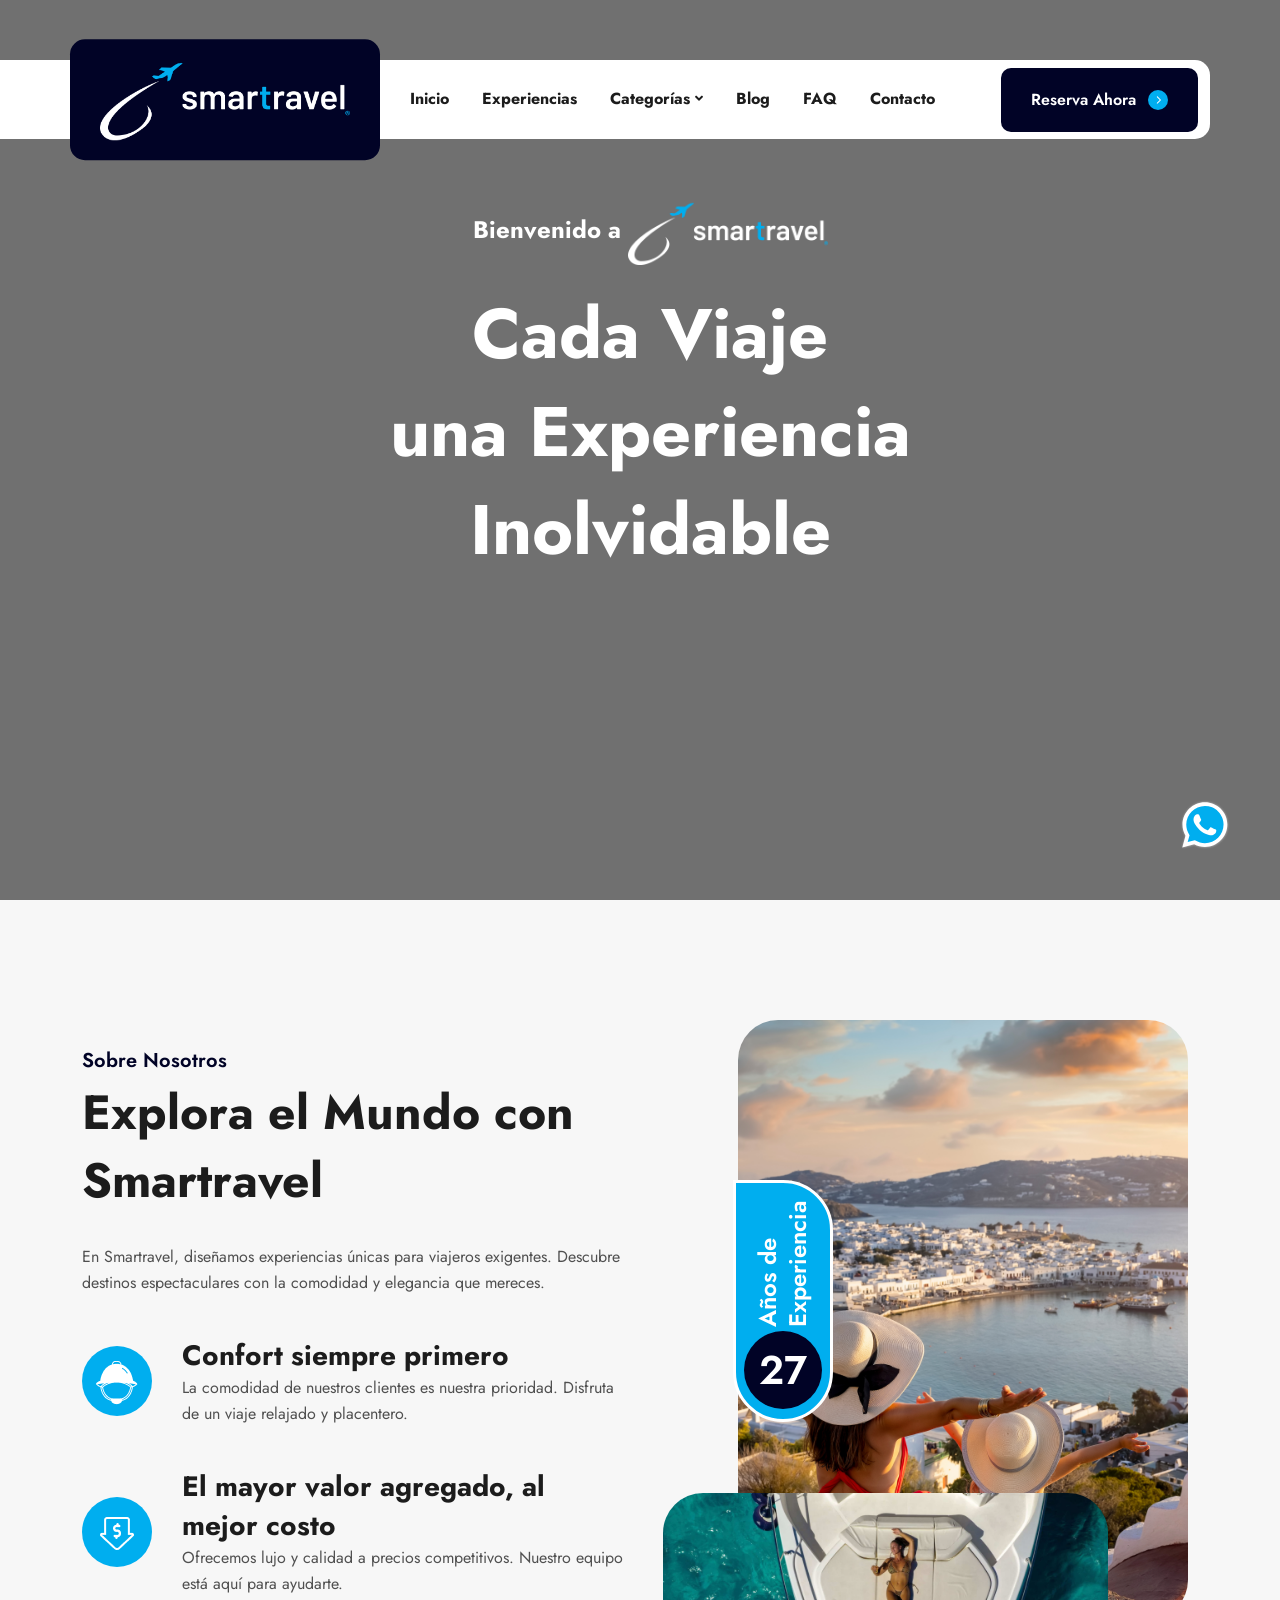
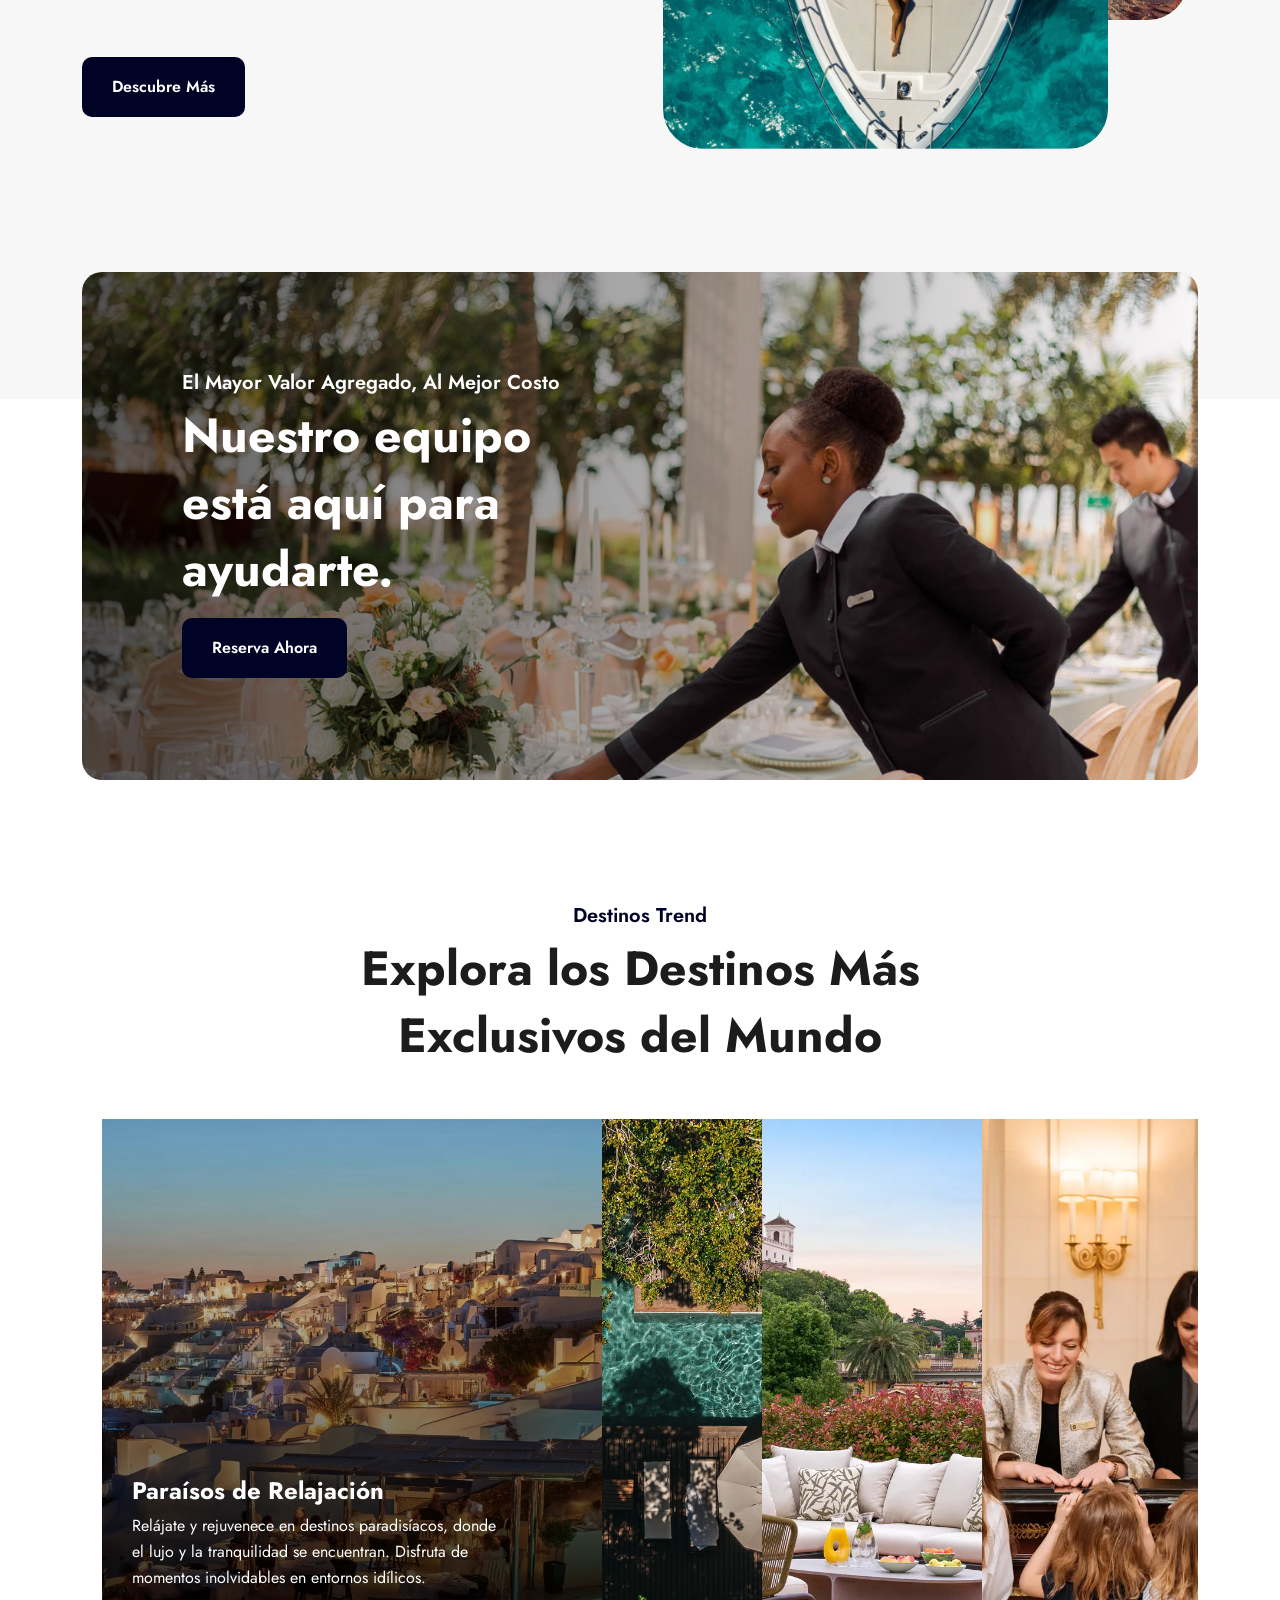
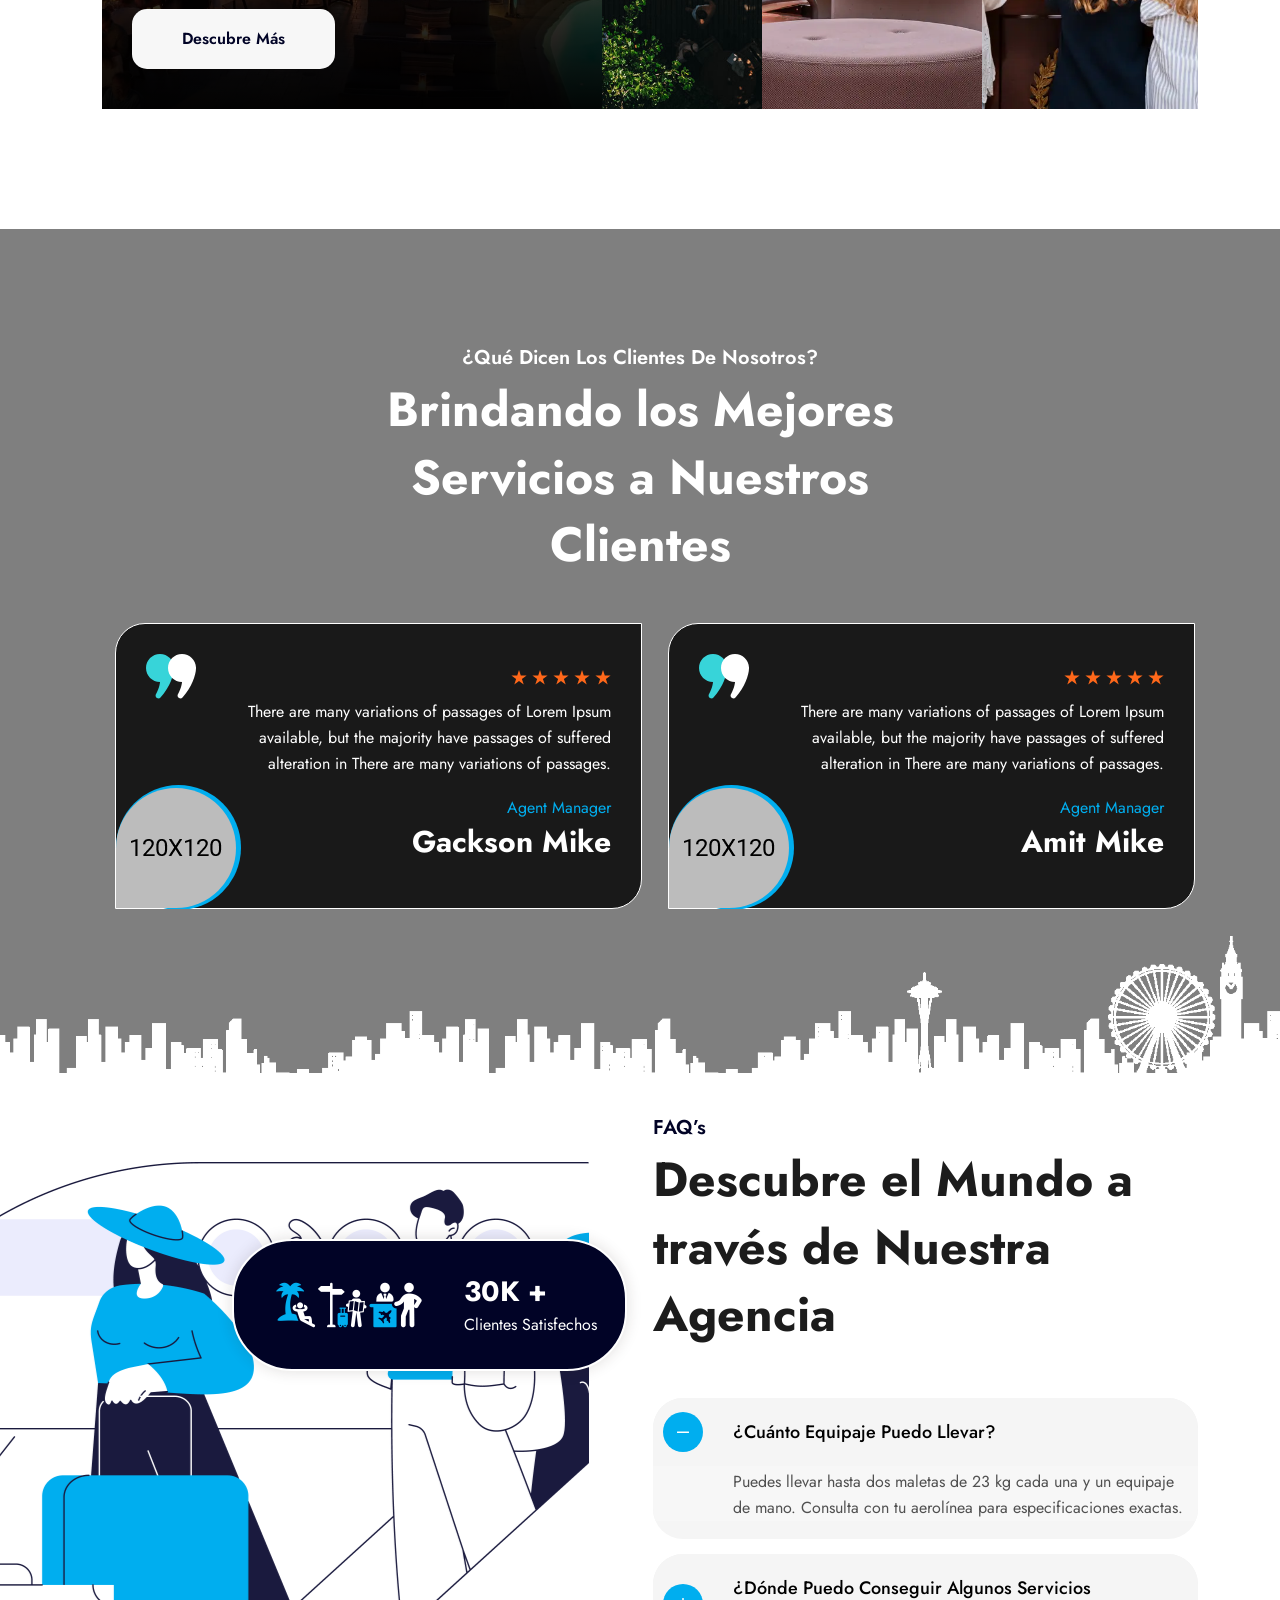
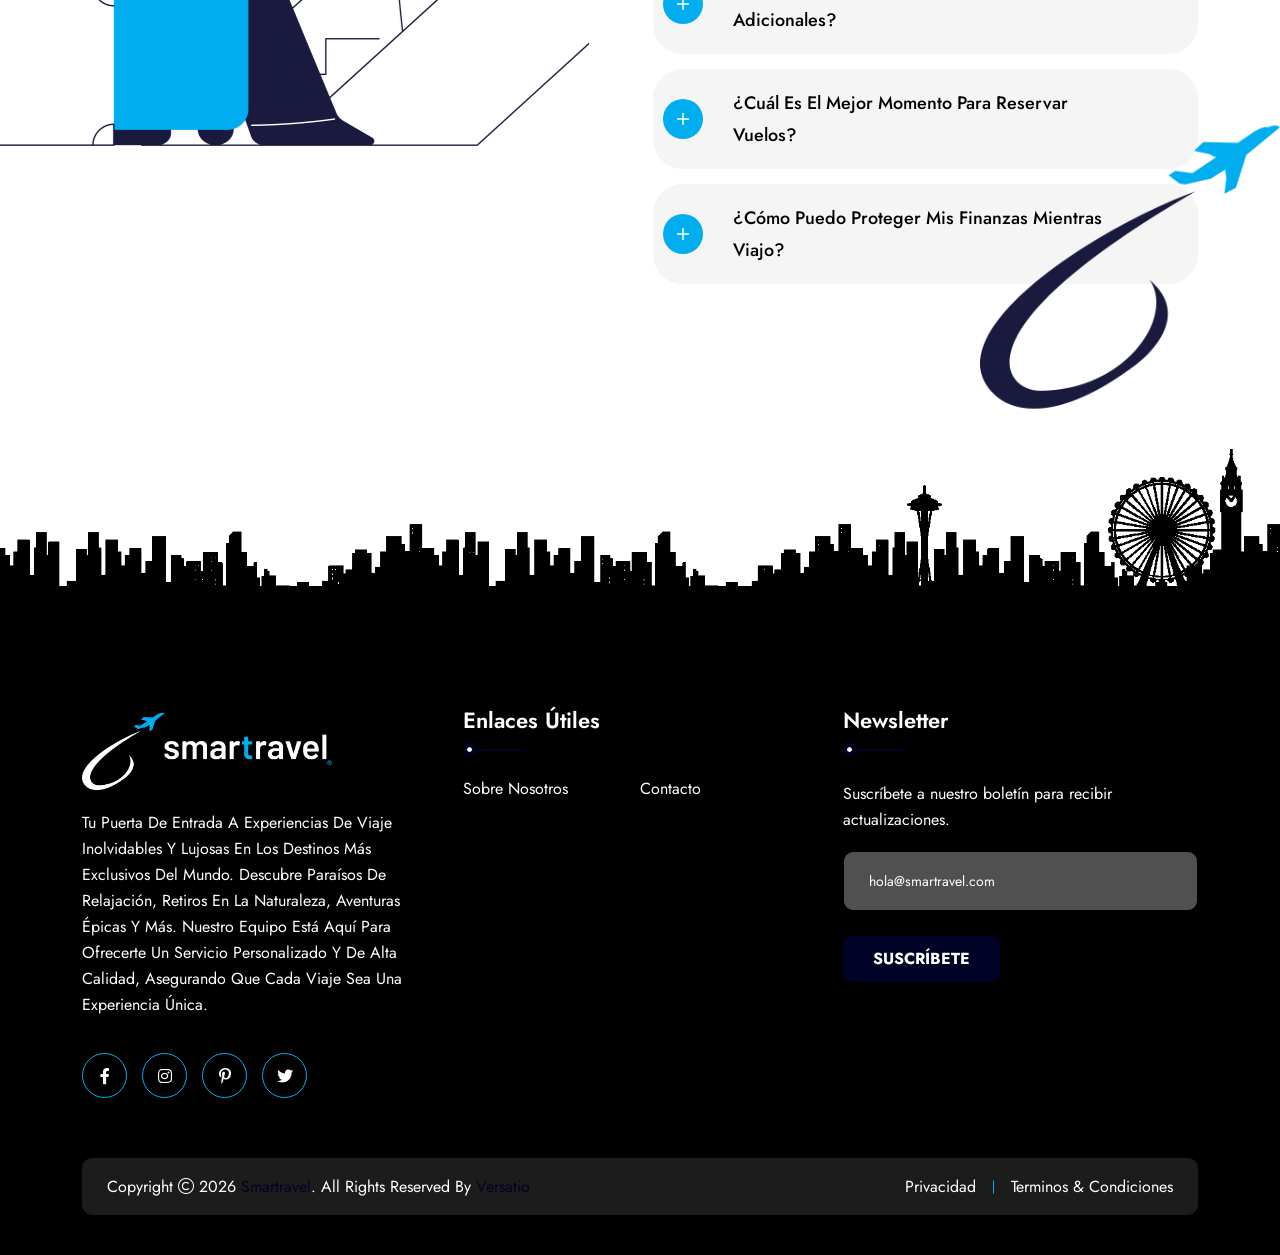
==== commit 12144c81: "last push" ====
--- a/index.html
+++ b/index.html
@@ -5,10 +5,16 @@
   <meta charset="utf-8">
   <meta http-equiv="x-ua-compatible" content="ie=edge">
   <title>Smartravel</title>
-  <meta name="author" content="vecuro">
-  <meta name="description" content="Travolo -  Travel Agency & Tour Booking HTML Template">
-  <meta name="keywords" content="Travolo -  Travel Agency & Tour Booking HTML Template">
+  <meta name="author" content="Versatio">
+  <meta name="description" content="Descubre los mejores destinos de lujo con Smartravel. Ofrecemos paquetes exclusivos para paraísos de relajación, retiros en la naturaleza, experiencias culturales, aventuras épicas y más. Reserva ahora y vive una experiencia de viaje única y personalizada.">
+  <meta name="keywords" content="viajes de lujo, experiencias de viaje, destinos exclusivos, paraísos de relajación, retiros en la naturaleza, aventuras épicas, eventos deportivos de primera clase, expediciones en rincones ocultos, Smartravel, agencia de viajes, viajes personalizados, turismo de lujo">
   <meta name="robots" content="INDEX,FOLLOW">
+
+  <!-- Social media Meta Tags -->
+  <meta property="og:title" content="Smartravel | Viajes de Lujo y Experiencias Inolvidables">
+  <meta property="og:description" content="Descubre los mejores destinos de lujo con Smartravel. Ofrecemos paquetes exclusivos para paraísos de relajación, retiros en la naturaleza, experiencias culturales, aventuras épicas y más. Reserva ahora y vive una experiencia de viaje única y personalizada.">
+  <meta property="og:image" content="https://b9c34337d34eb8aa9af750796c9d08ec.cdn.bubble.io/f1721987399551x836382559522334200/SEO_SMARTRAVEL.png">
+  <meta property="og:type" content="website">
 
   <!-- Mobile Specific Metas -->
   <meta name="viewport" content="width=device-width, initial-scale=1, shrink-to-fit=no">
@@ -95,65 +101,95 @@
       <div class="vs-menu-area text-center">
         <button class="vs-menu-toggle"><i class="fal fa-times"></i></button>
         <div class="mobile-logo">
-          <a href="index.html"><img src="assets/img/logo.svg" alt="Travolo"></a>
+          <a href="index.html"><img src="assets/img/HOME_SMARTRAVEL.png" alt="Smartravel"></a>
         </div>
         <div class="vs-mobile-menu">
           <ul>
-            <li class="menu-item-has-children">
-              <a href="index-6.html">Inicio</a>
+            <li>
+              <a href="index.html">Inicio</a>
               <!-- <ul class="sub-menu">
                 <li><a href="index.html">Home One</a></li>
                 <li><a href="index-2.html">Home Two</a></li>
                 <li><a href="index-3.html">Home Three</a></li>
                 <li><a href="index-4.html">Home Four</a></li>
                 <li><a href="index-5.html">Home Five</a></li>
-                <li><a href="index-6.html">Home Six</a></li>
+                <li><a href="#">Home Six</a></li>
               </ul> -->
             </li>
-            <li class="menu-item-has-children">
-              <a href="#">Destinos</a>
+            <li>
+              <a href="#">Experiencias</a>
               <!-- <ul class="sub-menu">
                 <li><a href="destinations.html">Destinations</a></li>
                 <li><a href="destination-details.html">Destinations Details</a></li>
               </ul> -->
             </li>
-            <li class="menu-item-has-children">
-              <a href="#">Pages</a>
-              <ul class="sub-menu">
-                <li><a href="about.html">About Us</a></li>
-                <li><a href="tours.html">Tours List</a></li>
-                <li><a href="tour-booking.html">Tour Booking</a></li>
-                <li><a href="destinations.html">Destinations</a></li>
-                <li><a href="destination-details.html">Destinations Details</a></li>
-                <li><a href="error.html">Error</a></li>
+            <li class="menu-item-has-children mega-menu-wrap">
+              <a href="#">Categorías</a>
+              <ul class="mega-menu">
+                <li>
+                  <ul>
+                    <li><a href="#">Paraísos de Relajación</a></li>
+                    <li><a href="#">Experiencias Corporativas de Lujo</a></li>
+                    <li><a href="#">Retiros en la Naturaleza</a></li>
+                    <li><a href="#">Expediciones en Rincones Ocultos</a></li>
+                  </ul>
+                </li>
+                <li>
+                  <ul>
+                    <li><a href="#">Impresiones Culturales Exclusivas</a></li>
+                    <li><a href="#">Escapadas Inolvidables con Amigos</a></li>
+                    <li><a href="#">Desafíos de Élite</a></li>
+                  </ul>
+                </li>
+                <li>
+                  <ul>
+                    <li><a href="#">Eventos Deportivos de Primera Clase</a></li>
+                    <li><a href="#">Viajes Espirituales Transformadores</a></li>
+                    <li><a href="#">Santuario de Bienestar</a></li>
+                    <li><a href="#">Aventuras Épicas</a></li>
+                  </ul>
+                </li>
+                <!-- <li>
+                  <a href="#">Experiencias Corporativas de Lujo</a>
+                  <ul>
+                    <li><a href="about.html">About Us</a></li>
+                    <li><a href="destinations.html">Destinations</a></li>
+                    <li><a href="destination-details.html">Destinations Details</a></li>
+                    <li><a href="tours.html">Tours List</a></li>
+                    <li><a href="tour-booking.html">Tour Booking</a></li>
+                  </ul>
+                </li>
+                <li>
+                  <a href="#">Retiros en la Naturaleza</a>
+                  <ul>
+                    <li><a href="shop.html">Shop</a></li>
+                    <li><a href="shop-details.html">Shop Details</a></li>
+                    <li><a href="cart.html">Cart</a></li>
+                    <li><a href="checkout.html">Checkout</a></li>
+                    <li><a href="blog.html">Blog List</a></li>
+                  </ul>
+                </li>
+                <li>
+                  <a href="#">Impresiones Culturales Exclusivas</a>
+                  <ul>
+                    <li><a href="blog-grid.html">Blog Grid</a></li>
+                    <li><a href="blog-details.html">Blog Details</a></li>
+                    <li><a href="error.html">Error Page</a></li>
+                  </ul>
+                </li>
+                <li>
+                  <a href="#">lasjcnoascpqeiscp</a>
+                </li> -->
               </ul>
             </li>
-            <li class="menu-item-has-children">
-              <a href="#">Tours</a>
-              <ul class="sub-menu">
-                <li><a href="tours.html">Tours List</a></li>
-                <li><a href="tour-booking.html">Tour Booking</a></li>
-              </ul>
-            </li>
-            <!-- <li class="menu-item-has-children">
-              <a href="#">Shop</a>
-              <ul class="sub-menu">
-                <li><a href="shop.html">Shop</a></li>
-                <li><a href="shop-details.html">Shop Details</a></li>
-                <li><a href="cart.html">Cart</a></li>
-                <li><a href="checkout.html">Checkout</a></li>
-              </ul>
-            </li> -->
             <li>
               <a href="#">Blog</a>
-              <!-- <ul class="sub-menu">
-                <li><a href="blog.html">Blog List</a></li>
-                <li><a href="blog-grid.html">Blog Grid</a></li>
-                <li><a href="blog-details.html">Blog Details</a></li>
-              </ul> -->
             </li>
             <li>
-              <a href="contact.html">Contacto</a>
+              <a href="#">FAQ</a>
+            </li>
+            <li>
+              <a href="#">Contacto</a>
             </li>
           </ul>
         </div>
@@ -188,39 +224,51 @@
               <nav class="main-menu  menu-style1 d-none d-lg-block">
                 <ul>
                   <li>
-                    <a href="index-6.html">Inicio</a>
+                    <a href="index.html">Inicio</a>
                     <!-- <ul class="sub-menu">
                       <li><a href="index.html">Home One</a></li>
                       <li><a href="index-2.html">Home Two</a></li>
                       <li><a href="index-3.html">Home Three</a></li>
                       <li><a href="index-4.html">Home Four</a></li>
                       <li><a href="index-5.html">Home Five</a></li>
-                      <li><a href="index-6.html">Home Six</a></li>
+                      <li><a href="#">Home Six</a></li>
                     </ul> -->
                   </li>
-                  <li class="menu-item-has-children">
-                    <a href="#">Destinos</a>
+                  <li>
+                    <a href="#">Experiencias</a>
                     <!-- <ul class="sub-menu">
                       <li><a href="destinations.html">Destinations</a></li>
                       <li><a href="destination-details.html">Destinations Details</a></li>
                     </ul> -->
                   </li>
                   <li class="menu-item-has-children mega-menu-wrap">
-                    <a href="#">Pages</a>
+                    <a href="#">Categorías</a>
                     <ul class="mega-menu">
                       <li>
-                        <a href="shop.html">Pagelist 1</a>
                         <ul>
-                          <li><a href="index.html">Home One</a></li>
-                          <li><a href="index-2.html">Home Two</a></li>
-                          <li><a href="index-3.html">Home Three</a></li>
-                          <li><a href="index-4.html">Home Four</a></li>
-                          <li><a href="index-5.html">Home Five</a></li>
-                          <li><a href="index-6.html">Home Six</a></li>
+                          <li><a href="#">Paraísos de Relajación</a></li>
+                          <li><a href="#">Experiencias Corporativas de Lujo</a></li>
+                          <li><a href="#">Retiros en la Naturaleza</a></li>
+                          <li><a href="#">Expediciones en Rincones Ocultos</a></li>
                         </ul>
                       </li>
                       <li>
-                        <a href="#">Pagelist 2</a>
+                        <ul>
+                          <li><a href="#">Impresiones Culturales Exclusivas</a></li>
+                          <li><a href="#">Escapadas Inolvidables con Amigos</a></li>
+                          <li><a href="#">Desafíos de Élite</a></li>
+                        </ul>
+                      </li>
+                      <li>
+                        <ul>
+                          <li><a href="#">Eventos Deportivos de Primera Clase</a></li>
+                          <li><a href="#">Viajes Espirituales Transformadores</a></li>
+                          <li><a href="#">Santuario de Bienestar</a></li>
+                          <li><a href="#">Aventuras Épicas</a></li>
+                        </ul>
+                      </li>
+                      <!-- <li>
+                        <a href="#">Experiencias Corporativas de Lujo</a>
                         <ul>
                           <li><a href="about.html">About Us</a></li>
                           <li><a href="destinations.html">Destinations</a></li>
@@ -230,7 +278,7 @@
                         </ul>
                       </li>
                       <li>
-                        <a href="#">Pagelist 3</a>
+                        <a href="#">Retiros en la Naturaleza</a>
                         <ul>
                           <li><a href="shop.html">Shop</a></li>
                           <li><a href="shop-details.html">Shop Details</a></li>
@@ -240,41 +288,26 @@
                         </ul>
                       </li>
                       <li>
-                        <a href="#">Pagelist 4</a>
+                        <a href="#">Impresiones Culturales Exclusivas</a>
                         <ul>
                           <li><a href="blog-grid.html">Blog Grid</a></li>
                           <li><a href="blog-details.html">Blog Details</a></li>
                           <li><a href="error.html">Error Page</a></li>
                         </ul>
                       </li>
+                      <li>
+                        <a href="#">lasjcnoascpqeiscp</a>
+                      </li> -->
                     </ul>
                   </li>
                   <li>
-                    <a href="#">Tours</a>
-                    <!-- <ul class="sub-menu">
-                      <li><a href="tours.html">Tours List</a></li>
-                      <li><a href="tour-booking.html">Tour Booking</a></li>
-                    </ul> -->
-                  </li>
-                  <!-- <li class="menu-item-has-children">
-                    <a href="#">Shop</a>
-                    <ul class="sub-menu">
-                      <li><a href="shop.html">Shop</a></li>
-                      <li><a href="shop-details.html">Shop Details</a></li>
-                      <li><a href="cart.html">Cart</a></li>
-                      <li><a href="checkout.html">Checkout</a></li>
-                    </ul>
-                  </li> -->
-                  <li>
                     <a href="#">Blog</a>
-                    <!-- <ul class="sub-menu">
-                      <li><a href="blog.html">Blog List</a></li>
-                      <li><a href="blog-grid.html">Blog Grid</a></li>
-                      <li><a href="blog-details.html">Blog Details</a></li>
-                    </ul> -->
                   </li>
                   <li>
-                    <a href="contact.html">Contacto</a>
+                    <a href="#">FAQ</a>
+                  </li>
+                  <li>
+                    <a href="#">Contacto</a>
                   </li>
                 </ul>
               </nav>
@@ -318,93 +351,23 @@
     Hero Area Start 
   ==============================-->
   <section class="hero-layout3">
-
     <video autoplay muted loop playsinline>
-      <source src="https://b9c34337d34eb8aa9af750796c9d08ec.cdn.bubble.io/f1721189287081x828770894985643800/polynesia_1080.mp4" type="video/mp4">
+        <source src="https://b9c34337d34eb8aa9af750796c9d08ec.cdn.bubble.io/f1721189287081x828770894985643800/polynesia_1080.mp4" type="video/mp4">
     </video>
-    
-  <div class="hero-mask">
-    <div class="container">
-      <div class="row align-items-center justify-content-start">
-        <div class="col-lg-10 offset-lg-2">
-          <div class="row">
-            <!-- <div class="col-lg-5">
-              <div class="vs-carousel" id="hero-slider" data-slide-show="1" autoplay="false">
-                <div class="hero-slide">
-                  <div class="hero-img">
-                    <img class="img1" src="assets/img/banner/vegas.png" alt="hero">
-                  </div>
-                </div>
-                <div class="hero-slide">
-                  <div class="hero-img">
-                    <img class="img1" src="assets/img/banner/disney.png" alt="hero">
-                  </div>
-                </div>
-                <div class="hero-slide">
-                  <div class="hero-img">
-                    <img class="img1" src="assets/img/banner/ny.png" alt="hero">
-                  </div>
-                </div>
-              </div>
-            </div> -->
-            <div class="col-lg-7">
-              <div class="hero-content">
-                <span class="hero-subtitle" style="text-align: center;">Bienvenido a <img src="assets/img/HOME_SMARTRAVEL.png" width="200px"></span>
-                <h1 class="hero-title" style="text-align: center;">Cada Viaje <br>una Experiencia <br>Inolvidable</h1>
-              </div>
-            </div>
-          </div>
-        </div>
-      </div>
-      <div class="hero-bottom">
+    <div class="hero-mask">
         <div class="container">
-          <!--<div class="row justify-content-center">
-            <div class="col-lg-10">
-              <form class="hero-form">
-                <div class="row align-items-center">
-                  <div class="col-lg-3 col-md-6 px-0 col-sm-6 col-12">
-                    <div class="form-group">
-                      <i class="far fa-search"></i>
-                      <input type="text" placeholder="Search" />
+            <div class="row align-items-center justify-content-center">
+                <div class="col-lg-10">
+                    <div class="hero-content text-center">
+                        <span class="hero-subtitle">Bienvenido a <img src="assets/img/HOME_SMARTRAVEL.png" width="200px"></span>
+                        <h1 class="hero-title">Cada Viaje <br>una Experiencia <br>Inolvidable</h1>
                     </div>
-                  </div>
-                  <div class="col-lg-3 col-md-6 px-0 col-sm-6 col-12">
-                    <div class="form-group">
-                      <i class="far fa-globe-asia"></i>
-                      <select class="form-select" name="name">
-                        <option value="" selected="selected" disabled="disabled" hidden="">Continente</option>
-                        <option value="">Asia</option>
-                        <option value="">África</option>
-                        <option value="">Amércia</option>
-                        <option value="">Europa</option>
-                      </select>
-                    </div>
-                  </div>
-                  <div class="col-lg-3 col-md-6 px-0 col-sm-6 col-12">
-                    <div class="form-group">
-                      <i class="far fa-map-marker-alt"></i>
-                      <select class="form-select" name="name">
-                        <option value="" selected="selected" disabled="disabled" hidden="">Destinos</option>
-                        <option value="">México</option>
-                        <option value="">España</option>
-                        <option value="">Estados Unidos</option>
-                        <option value="">Inglaterra</option>
-                      </select>
-                    </div>
-                  </div>
-                  <div class="col-lg-3 col-md-6 px-0 text-end col-sm-6 col-12">
-                    <button class="vs-btn style4">Buscar</button>
-                  </div>
-                </div>
-              </form>
-            </div>
-          </div>-->
-        </div>
-      </div>
-    </div>
-    
-  </div>
+                </div>
+            </div>
+        </div>
+    </div>
 </section>
+
 <!-- ============================
     Hero Area End 
 ==============================-->
@@ -798,9 +761,9 @@
       </div>
       </div>
     </div>
-    <div class="shape-mockup d-none d-xl-block z-index-negative" style="right: 0%; bottom: 0%; left: 0%;">
+    <!-- <div class="shape-mockup d-none d-xl-block z-index-negative" style="right: 0%; bottom: 0%; left: 0%;">
       <img class="w-100" src="assets/img/shape/service-shape-2.png" alt="svg">
-    </div>
+    </div> -->
   </section>
   <!--==============================
     Destinations Area End 
@@ -808,150 +771,154 @@
   <!-- ==============================
     Testimonail Area Start 
   ==============================-->
-  <section class="space testimonial-style6" data-bg-src="assets/img/bg/testimonial-bg-5.jpg">
+  <section class="space testimonial-style6">
+    <div class="video-background">
+        <video autoplay muted loop playsinline>
+            <source src="https://b9c34337d34eb8aa9af750796c9d08ec.cdn.bubble.io/f1721989490578x258104466421427360/cruise_1080.mp4" type="video/mp4">
+        </video>
+        <div class="video-overlay"></div>
+    </div>
     <div class="container">
-      <div class="row justify-content-center">
-        <div class="col-lg-7">
-          <div class="title-area text-center">
-            <span class="sec-subtitle">¿Qué dicen los clientes de nosotros?</span>
-            <h2 class="sec-title h1">Brindando los Mejores Servicios a Nuestros Clientes</h2>
-          </div>
-        </div>
-      </div>
-      <div class="row vs-carousel testimonial-slider5" data-slide-show="2" data-arrows="true" data-lg-slide-show="2"
-        data-md-slide-show="1" data-sm-slide-show="1">
-        <div class="col-6">
-          <div class="testi-style6">
-            <div class="testi-body">
-              <div class="testi-header">
-                <div class="testi-quit">
-                  <img src="assets/img/icons/testmonial-icon.svg" alt="icon">
-                </div>
-                <div class="testi-rating">
-                  <i>
-                    <img src="assets/img/icons/star-icon.svg" alt="star icon">
-                  </i>
-                  <i>
-                    <img src="assets/img/icons/star-icon.svg" alt="star icon">
-                  </i>
-                  <i>
-                    <img src="assets/img/icons/star-icon.svg" alt="star icon">
-                  </i>
-                  <i>
-                    <img src="assets/img/icons/star-icon.svg" alt="star icon">
-                  </i>
-                  <i>
-                    <img src="assets/img/icons/star-icon.svg" alt="star icon">
-                  </i>
-                </div>
-              </div>
-              <div class="testi-content">
-                <p class="testi-text">There are many variations of passages of Lorem Ipsum available, but the majority
-                  have passages of suffered alteration in There are many variations of passages.</p>
-                <span class="testi-degi">Agent Manager</span>
-                <h3 class="testi-name">Gackson Mike</h3>
-              </div>
-            </div>
-            <div class="testi-bottom">
-
-            </div>
-            <div class="testi-avater">
-              <div class="img">
-                <img src="assets/img/testimonial/testimonial-3-1.jpg" alt="customer image">
-              </div>
-            </div>
-          </div>
-        </div>
-        <div class="col-6">
-          <div class="testi-style6">
-            <div class="testi-body">
-              <div class="testi-header">
-                <div class="testi-quit">
-                  <img src="assets/img/icons/testmonial-icon.svg" alt="icon">
-                </div>
-                <div class="testi-rating">
-                  <i>
-                    <img src="assets/img/icons/star-icon.svg" alt="star icon">
-                  </i>
-                  <i>
-                    <img src="assets/img/icons/star-icon.svg" alt="star icon">
-                  </i>
-                  <i>
-                    <img src="assets/img/icons/star-icon.svg" alt="star icon">
-                  </i>
-                  <i>
-                    <img src="assets/img/icons/star-icon.svg" alt="star icon">
-                  </i>
-                  <i>
-                    <img src="assets/img/icons/star-icon.svg" alt="star icon">
-                  </i>
-                </div>
-              </div>
-              <div class="testi-content">
-                <p class="testi-text">There are many variations of passages of Lorem Ipsum available, but the majority
-                  have passages of suffered alteration in There are many variations of passages.</p>
-                <span class="testi-degi">Agent Manager</span>
-                <h3 class="testi-name">Amit Mike</h3>
-              </div>
-            </div>
-            <div class="testi-bottom">
-
-            </div>
-            <div class="testi-avater">
-              <div class="img">
-                <img src="assets/img/testimonial/testimonial-3-2.jpg" alt="customer image">
-              </div>
-            </div>
-          </div>
-        </div>
-        <div class="col-6">
-          <div class="testi-style6">
-            <div class="testi-body">
-              <div class="testi-header">
-                <div class="testi-quit">
-                  <img src="assets/img/icons/testmonial-icon.svg" alt="icon">
-                </div>
-                <div class="testi-rating">
-                  <i>
-                    <img src="assets/img/icons/star-icon.svg" alt="star icon">
-                  </i>
-                  <i>
-                    <img src="assets/img/icons/star-icon.svg" alt="star icon">
-                  </i>
-                  <i>
-                    <img src="assets/img/icons/star-icon.svg" alt="star icon">
-                  </i>
-                  <i>
-                    <img src="assets/img/icons/star-icon.svg" alt="star icon">
-                  </i>
-                  <i>
-                    <img src="assets/img/icons/star-icon.svg" alt="star icon">
-                  </i>
-                </div>
-              </div>
-              <div class="testi-content">
-                <p class="testi-text">There are many variations of passages of Lorem Ipsum available, but the majority
-                  have passages of suffered alteration in There are many variations of passages.</p>
-                <span class="testi-degi">Area Manager</span>
-                <h3 class="testi-name">Natasa saha</h3>
-              </div>
-            </div>
-            <div class="testi-bottom">
-
-            </div>
-            <div class="testi-avater">
-              <div class="img">
-                <img src="assets/img/testimonial/testimonial-3-3.jpg" alt="customer image">
-              </div>
-            </div>
-          </div>
-        </div>
-      </div>
+        <div class="row justify-content-center">
+            <div class="col-lg-7">
+                <div class="title-area text-center">
+                    <span class="sec-subtitle">¿Qué dicen los clientes de nosotros?</span>
+                    <h2 class="sec-title h1">Brindando los Mejores Servicios a Nuestros Clientes</h2>
+                </div>
+            </div>
+        </div>
+        <div class="row vs-carousel testimonial-slider5" data-slide-show="2" data-arrows="true" data-lg-slide-show="2"
+            data-md-slide-show="1" data-sm-slide-show="1">
+            <div class="col-6">
+                <div class="testi-style6">
+                    <div class="testi-body">
+                        <div class="testi-header">
+                            <div class="testi-quit">
+                                <img src="assets/img/icons/testmonial-icon.svg" alt="icon">
+                            </div>
+                            <div class="testi-rating">
+                                <i>
+                                    <img src="assets/img/icons/star-icon.svg" alt="star icon">
+                                </i>
+                                <i>
+                                    <img src="assets/img/icons/star-icon.svg" alt="star icon">
+                                </i>
+                                <i>
+                                    <img src="assets/img/icons/star-icon.svg" alt="star icon">
+                                </i>
+                                <i>
+                                    <img src="assets/img/icons/star-icon.svg" alt="star icon">
+                                </i>
+                                <i>
+                                    <img src="assets/img/icons/star-icon.svg" alt="star icon">
+                                </i>
+                            </div>
+                        </div>
+                        <div class="testi-content">
+                            <p class="testi-text">There are many variations of passages of Lorem Ipsum available, but the majority
+                                have passages of suffered alteration in There are many variations of passages.</p>
+                            <span class="testi-degi">Agent Manager</span>
+                            <h3 class="testi-name">Gackson Mike</h3>
+                        </div>
+                    </div>
+                    <div class="testi-bottom">
+                    </div>
+                    <div class="testi-avater">
+                        <div class="img">
+                            <img src="assets/img/testimonial/testimonial-3-1.jpg" alt="customer image">
+                        </div>
+                    </div>
+                </div>
+            </div>
+            <div class="col-6">
+                <div class="testi-style6">
+                    <div class="testi-body">
+                        <div class="testi-header">
+                            <div class="testi-quit">
+                                <img src="assets/img/icons/testmonial-icon.svg" alt="icon">
+                            </div>
+                            <div class="testi-rating">
+                                <i>
+                                    <img src="assets/img/icons/star-icon.svg" alt="star icon">
+                                </i>
+                                <i>
+                                    <img src="assets/img/icons/star-icon.svg" alt="star icon">
+                                </i>
+                                <i>
+                                    <img src="assets/img/icons/star-icon.svg" alt="star icon">
+                                </i>
+                                <i>
+                                    <img src="assets/img/icons/star-icon.svg" alt="star icon">
+                                </i>
+                                <i>
+                                    <img src="assets/img/icons/star-icon.svg" alt="star icon">
+                                </i>
+                            </div>
+                        </div>
+                        <div class="testi-content">
+                            <p class="testi-text">There are many variations of passages of Lorem Ipsum available, but the majority
+                                have passages of suffered alteration in There are many variations of passages.</p>
+                            <span class="testi-degi">Agent Manager</span>
+                            <h3 class="testi-name">Amit Mike</h3>
+                        </div>
+                    </div>
+                    <div class="testi-bottom">
+                    </div>
+                    <div class="testi-avater">
+                        <div class="img">
+                            <img src="assets/img/testimonial/testimonial-3-2.jpg" alt="customer image">
+                        </div>
+                    </div>
+                </div>
+            </div>
+            <div class="col-6">
+                <div class="testi-style6">
+                    <div class="testi-body">
+                        <div class="testi-header">
+                            <div class="testi-quit">
+                                <img src="assets/img/icons/testmonial-icon.svg" alt="icon">
+                            </div>
+                            <div class="testi-rating">
+                                <i>
+                                    <img src="assets/img/icons/star-icon.svg" alt="star icon">
+                                </i>
+                                <i>
+                                    <img src="assets/img/icons/star-icon.svg" alt="star icon">
+                                </i>
+                                <i>
+                                    <img src="assets/img/icons/star-icon.svg" alt="star icon">
+                                </i>
+                                <i>
+                                    <img src="assets/img/icons/star-icon.svg" alt="star icon">
+                                </i>
+                                <i>
+                                    <img src="assets/img/icons/star-icon.svg" alt="star icon">
+                                </i>
+                            </div>
+                        </div>
+                        <div class="testi-content">
+                            <p class="testi-text">There are many variations of passages of Lorem Ipsum available, but the majority
+                                have passages of suffered alteration in There are many variations of passages.</p>
+                            <span class="testi-degi">Area Manager</span>
+                            <h3 class="testi-name">Natasa saha</h3>
+                        </div>
+                    </div>
+                    <div class="testi-bottom">
+                    </div>
+                    <div class="testi-avater">
+                        <div class="img">
+                            <img src="assets/img/testimonial/testimonial-3-3.jpg" alt="customer image">
+                        </div>
+                    </div>
+                </div>
+            </div>
+        </div>
     </div>
     <div class="shape-mockup d-none d-xl-block z-index-negative" style="right: 0%; bottom: 0%; left: 0%;">
-      <img class="w-100" src="assets/img/shape/shape_w.png" alt="svg">
-    </div>
-  </section>
+        <img class="w-100" src="assets/img/shape/shape_w.png" alt="svg">
+    </div>
+</section>
+
   <!-- ==============================
     Testimonail Area End 
   ==============================-->
@@ -1188,8 +1155,7 @@
                 <div class="footer-logo text-center d-block text-md-start">
                   <a href="index.html"><img src="assets/img/HOME_SMARTRAVEL.png" alt="Travolo" class="logo" width="250px" /></a>
                 </div>
-                <p class="footer-text">There are many variations of passages of available, but the majority have of
-                  suffered alteration in There are many variations of passages.</p>
+                <p class="footer-text">Tu puerta de entrada a experiencias de viaje inolvidables y lujosas en los destinos más exclusivos del mundo. Descubre paraísos de relajación, retiros en la naturaleza, aventuras épicas y más. Nuestro equipo está aquí para ofrecerte un servicio personalizado y de alta calidad, asegurando que cada viaje sea una experiencia única.</p>
                 <div class="social-style1">
                   <a href="#" target="_blank"><i class="fab fa-facebook-f"></i></a>
                   <a href="#" target="_blank"><i class="fab fa-instagram"></i></a>
@@ -1201,29 +1167,29 @@
           </div>
           <div class="col-md-6 col-xl-4">
             <div class="widget widget_nav_menu footer-widget">
-              <h3 class="widget_title">Useful Links</h3>
+              <h3 class="widget_title">Enlaces Útiles</h3>
               <div class="menu-all-pages-container">
                 <ul class="menu">
-                  <li><a href="index.html">About Us</a></li>
-                  <li><a href="destinations.html">Community Blog</a></li>
-                  <li><a href="tours.html">Destinations</a></li>
+                  <li><a href="#">Sobre Nosotros</a></li>
+                  <li><a href="#">Contacto</a></li>
+                  <!-- <li><a href="tours.html">Destinations</a></li>
                   <li><a href="shop.html">Meet the Guide</a></li>
                   <li><a href="blog.html">Contact Now</a></li>
                   <li><a href="blog.html">Account</a></li>
                   <li><a href="blog.html">Tour Listings</a></li>
                   <li><a href="blog.html">Privacy Policy</a></li>
-                  <li><a href="blog.html">Help</a></li>
+                  <li><a href="blog.html">Help</a></li> -->
                 </ul>
               </div>
             </div>
           </div>
           <div class="col-md-6 col-xl-4">
             <div class="widget footer-widget">
-              <h4 class="widget_title">Our Instagram</h4>
+              <h4 class="widget_title">Newsletter</h4>
               <form class="newsletter-form">
-                <p class="form_text">Subscribe Our Newsletter For Getting Quick Updates</p>
-                <input class="form-control" type="email" placeholder="Your Email Address" />
-                <button type="submit" class="vs-btn">Subscribe</button>
+                <p class="form_text">Suscríbete a nuestro boletín para recibir actualizaciones.</p>
+                <input class="form-control" type="email" placeholder="hola@smartravel.com" />
+                <button type="submit" class="vs-btn">Suscríbete</button>
               </form>
             </div>
           </div>
--- a/assets/css/style.css
+++ b/assets/css/style.css
@@ -782,7 +782,7 @@
   padding-top: 40px;
   display: block;
   text-align: center;
-  background-color: rgba(255, 104, 26, 0.1);
+  background-color: var(--theme-color);
 }
 .vs-menu-wrapper .mobile-logo img,
 .vs-menu-wrapper .mobile-logo svg {
@@ -10649,7 +10649,7 @@
 }
 .testimonial-style6 .testi-style6 {
   border: 1px solid var(--white-color);
-  background-color: var(--black-color);
+  background-color: rgba(0,0,0,0.8);
   padding: 30px;
   border-radius: 30px 0;
   position: relative;
@@ -11035,3 +11035,28 @@
   opacity: 0;
 }
 
+.video-background {
+  position: absolute;
+  top: 0;
+  left: 0;
+  width: 100%;
+  height: 100%;
+  z-index: -1;
+  overflow: hidden;
+}
+
+.video-background video {
+  width: 100%;
+  height: 100%;
+  object-fit: cover;
+}
+
+.video-overlay {
+  position: absolute;
+  top: 0;
+  left: 0;
+  width: 100%;
+  height: 100%;
+  background: rgba(0, 0, 0, 0.5); /* Ajusta la opacidad según sea necesario */
+  z-index: 1;
+}
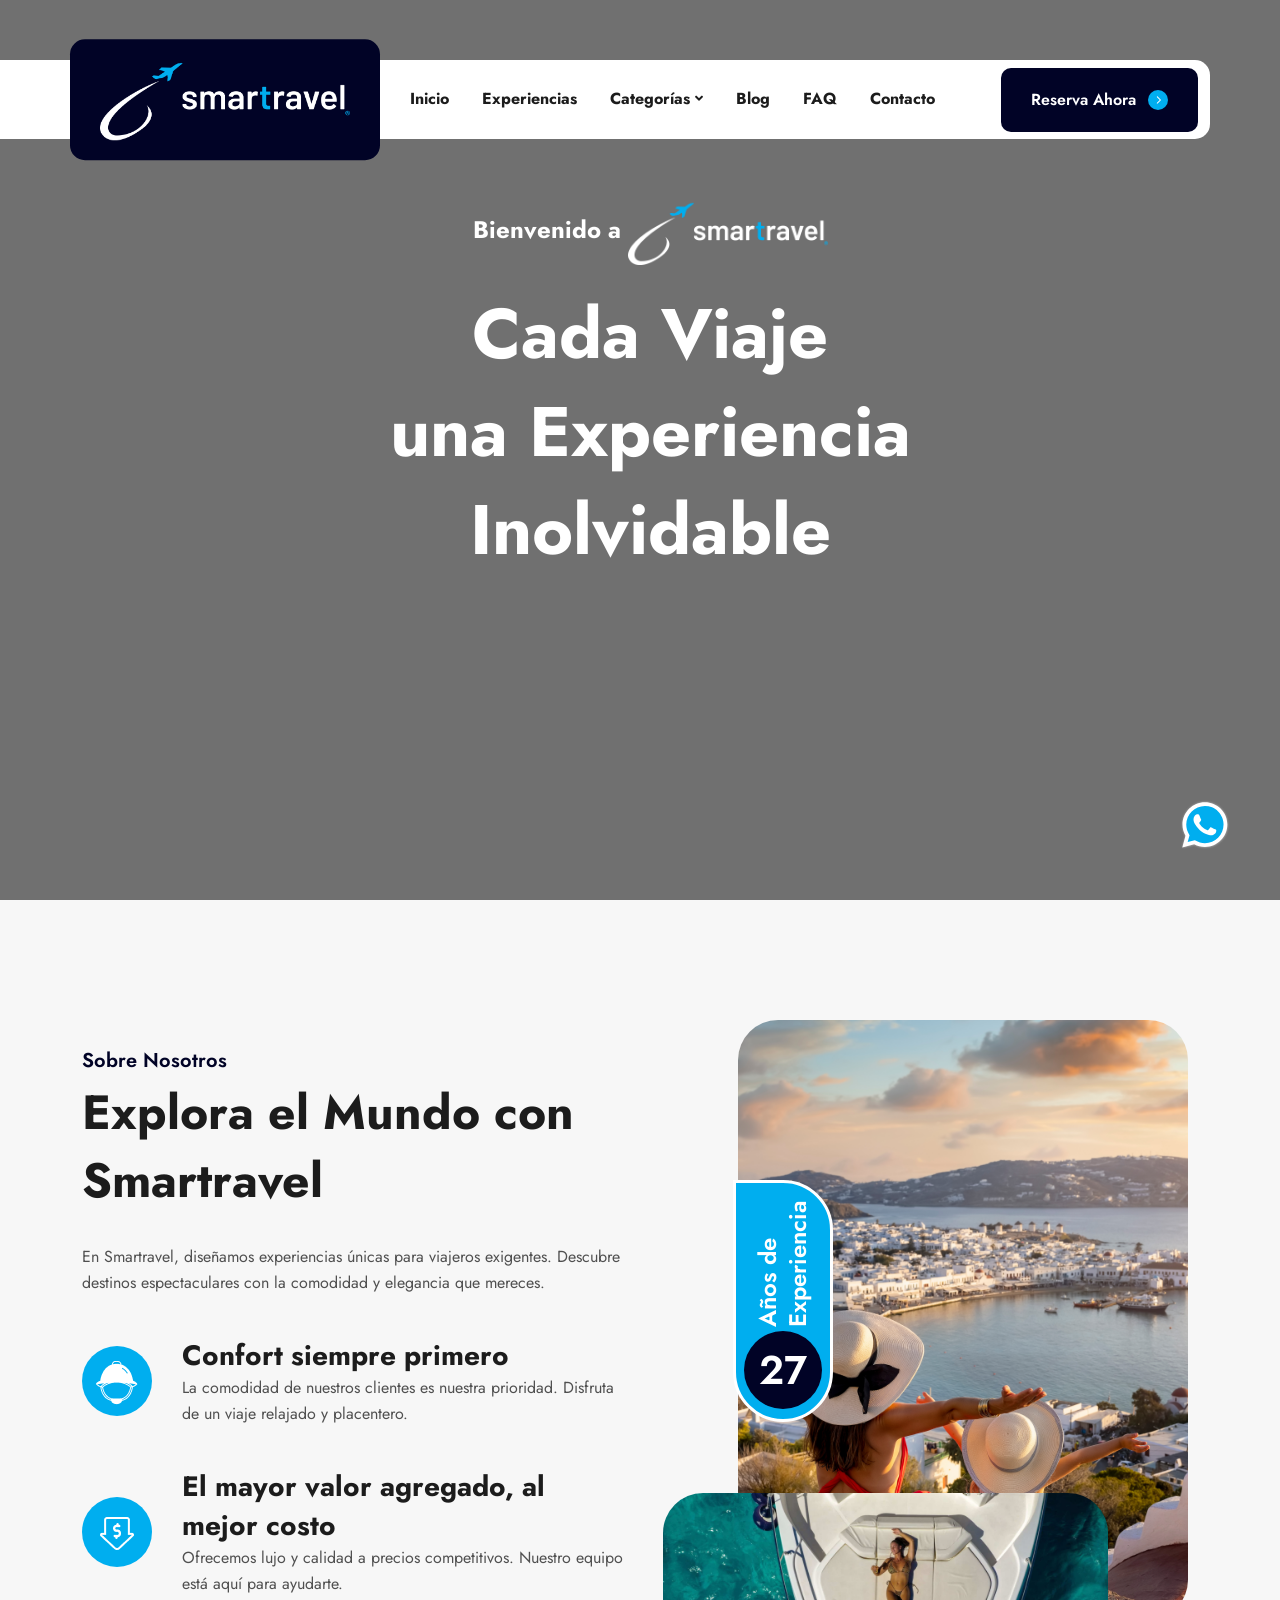
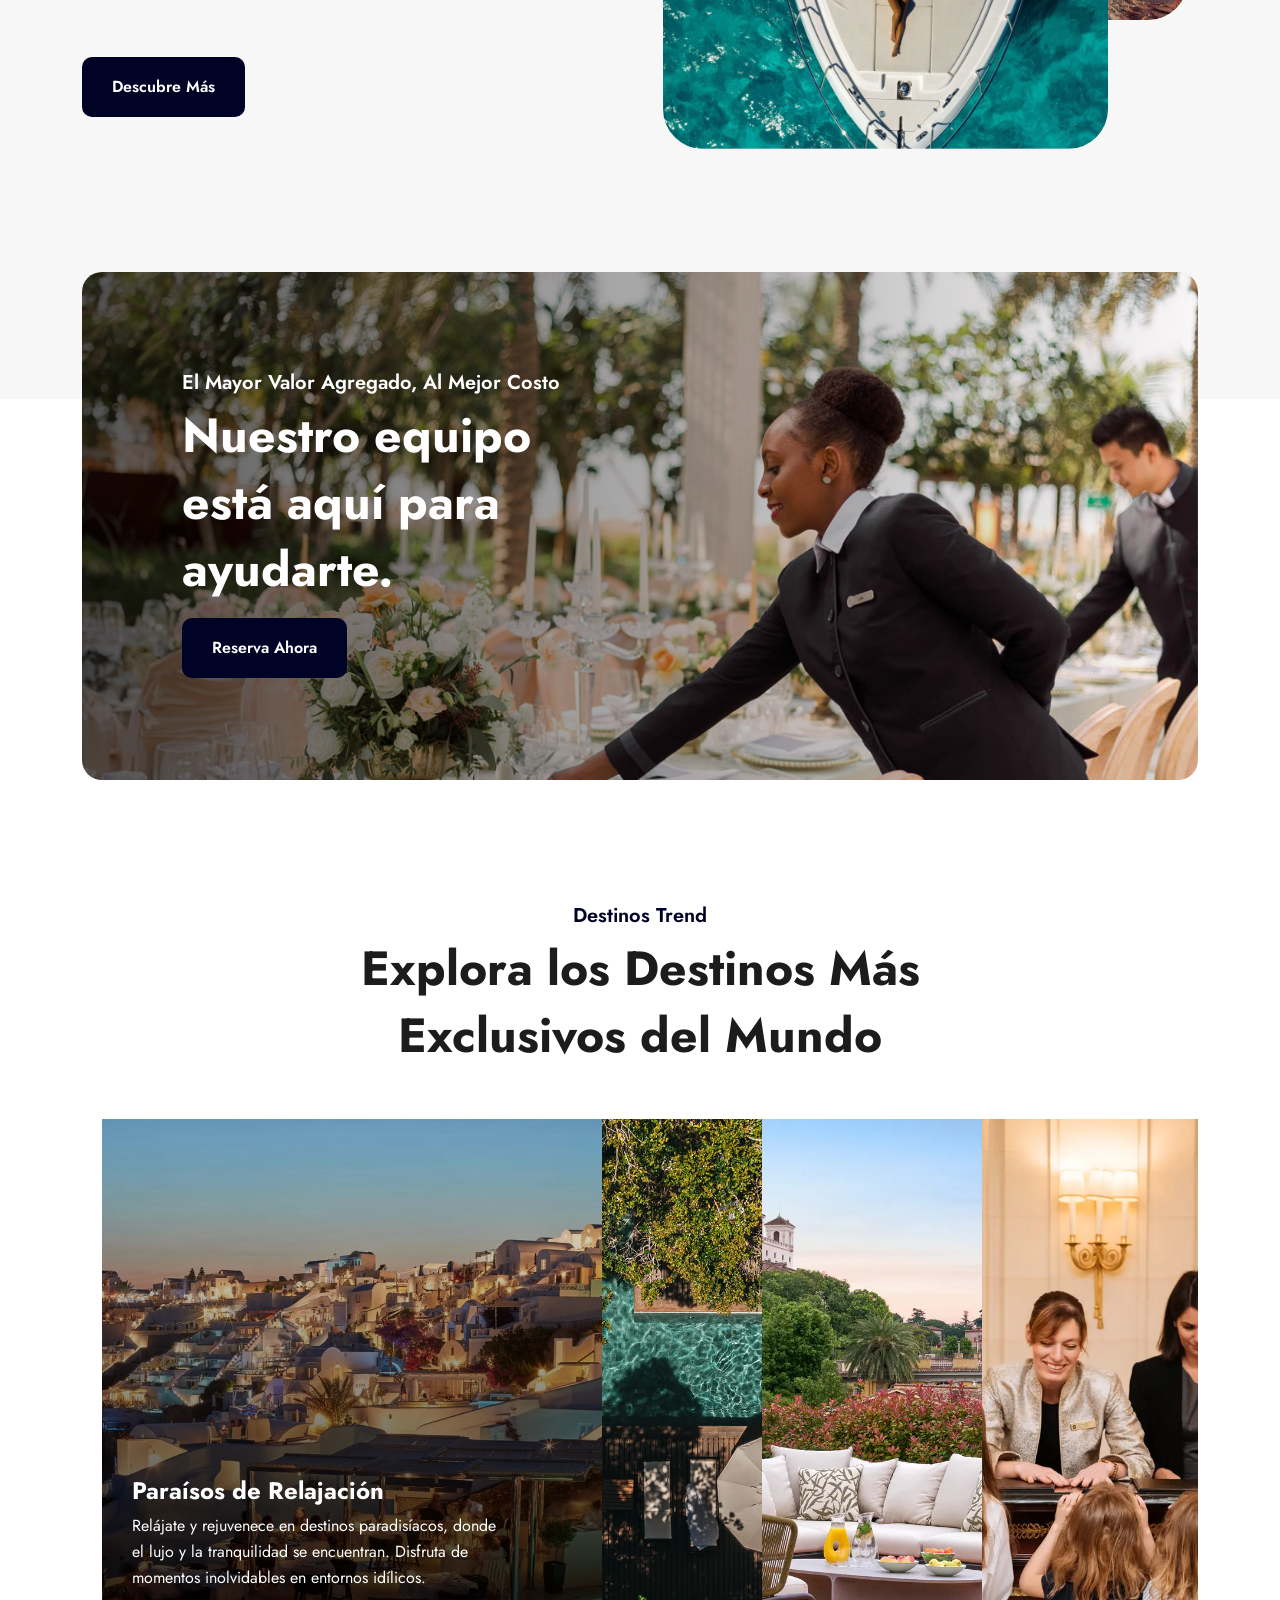
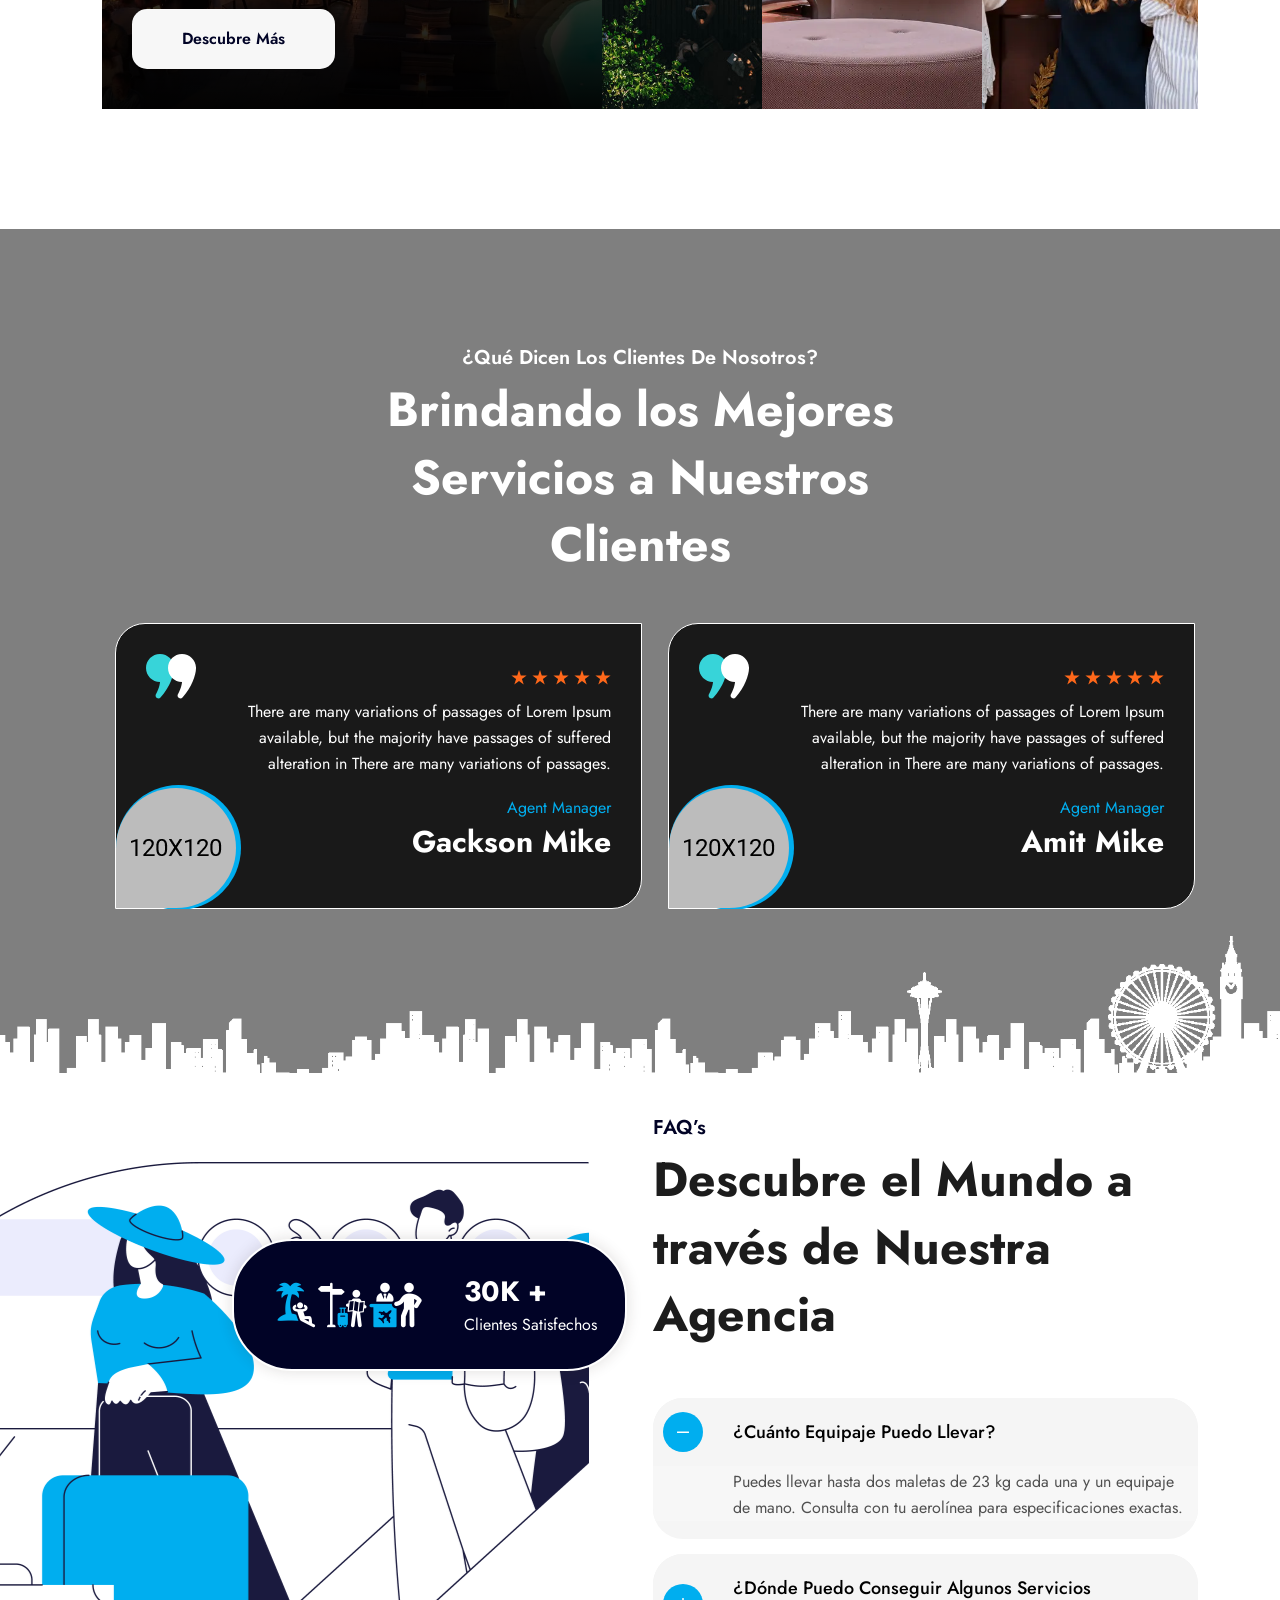
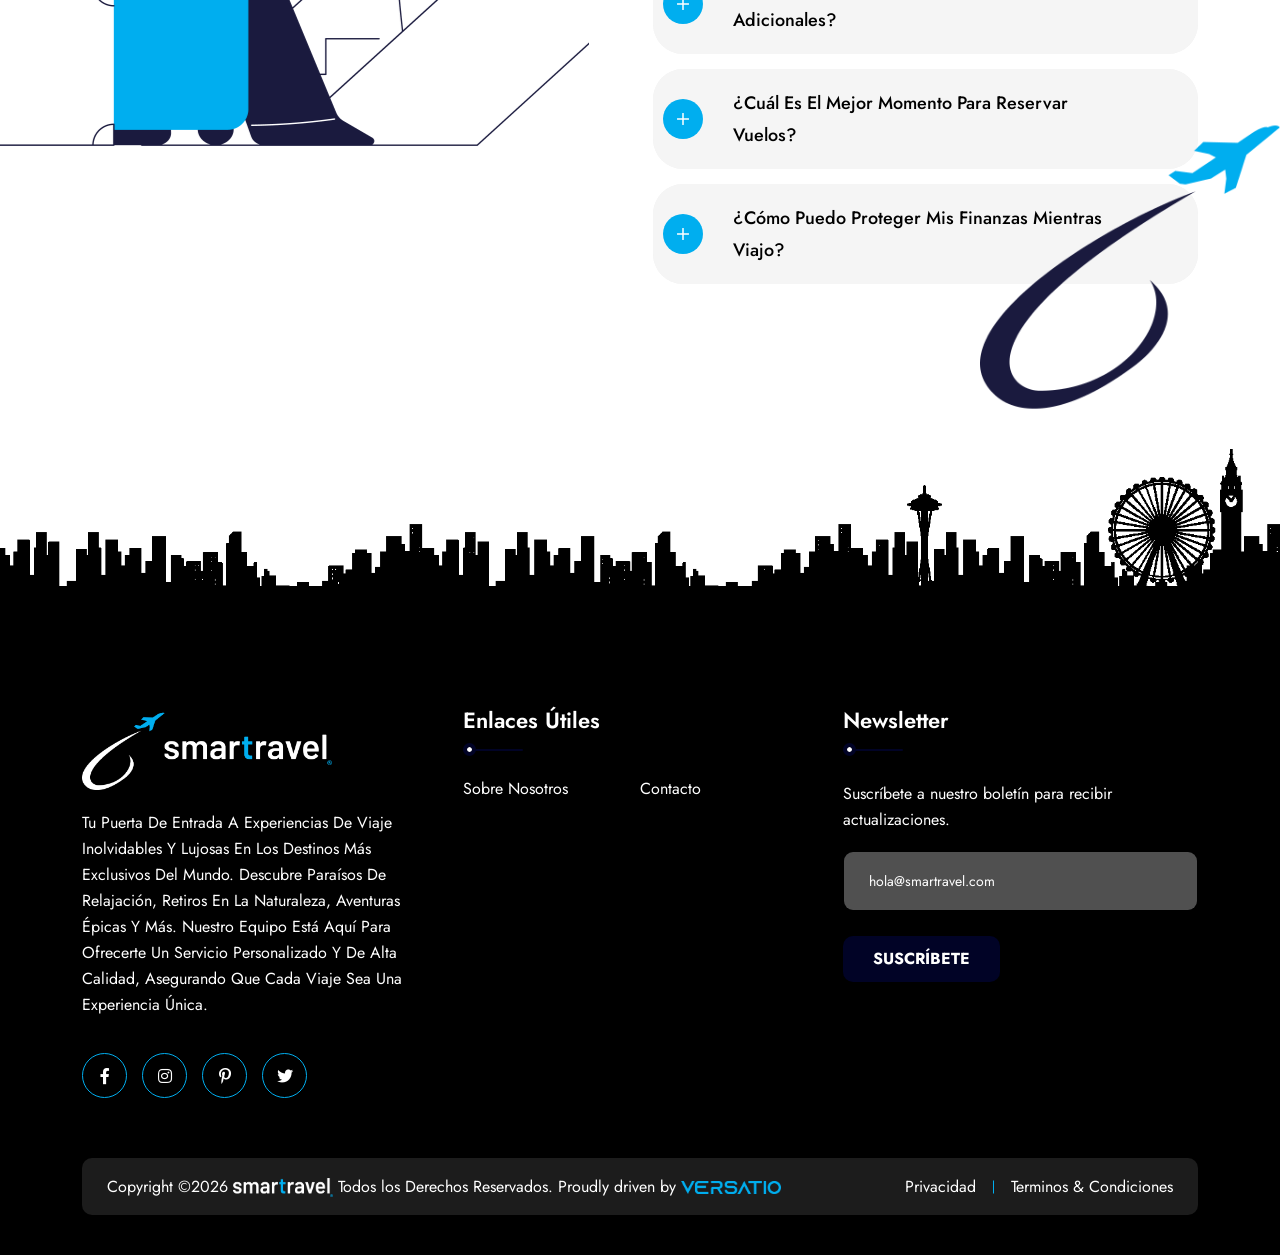
==== commit ad91ac3d: "footer copy fix" ====
--- a/index.html
+++ b/index.html
@@ -1200,10 +1200,13 @@
       <div class="copyright-wrap">
         <div class="row justify-content-between align-items-center">
           <div class="col-lg-auto">
-            <p class="copyright-text">Copyright <i class="fal fa-copyright"></i>
-              <script>document.write(new Date().getFullYear())</script> <a href="index.html">Smartravel</a>.
-              All Rights Reserved By <a href="https://themeforest.net/user/vecuro">Versatio</a>
-            </p>
+            <p class="copyright-text">
+              Copyright &copy;<script>document.write(new Date().getFullYear())</script>
+              <img src="assets/img/footer/TEXT.png" width="100px">
+               Todos los Derechos Reservados. Proudly driven by 
+              <img src="assets/img/footer/VERSATIO.png" width="100px">
+          </p>
+          
           </div>
           <div class="col-auto d-none d-lg-block">
             <div class="copyright-menu">
--- a/assets/css/style.css
+++ b/assets/css/style.css
@@ -11060,3 +11060,14 @@
   background: rgba(0, 0, 0, 0.5); /* Ajusta la opacidad según sea necesario */
   z-index: 1;
 }
+
+.copyright-text {
+  display: flex;
+  align-items: center;
+  justify-content: center;
+  text-align: center;
+}
+
+.copyright-text img {
+  margin: 0 5px; /* Ajusta el margen entre las imágenes y el texto según sea necesario */
+}
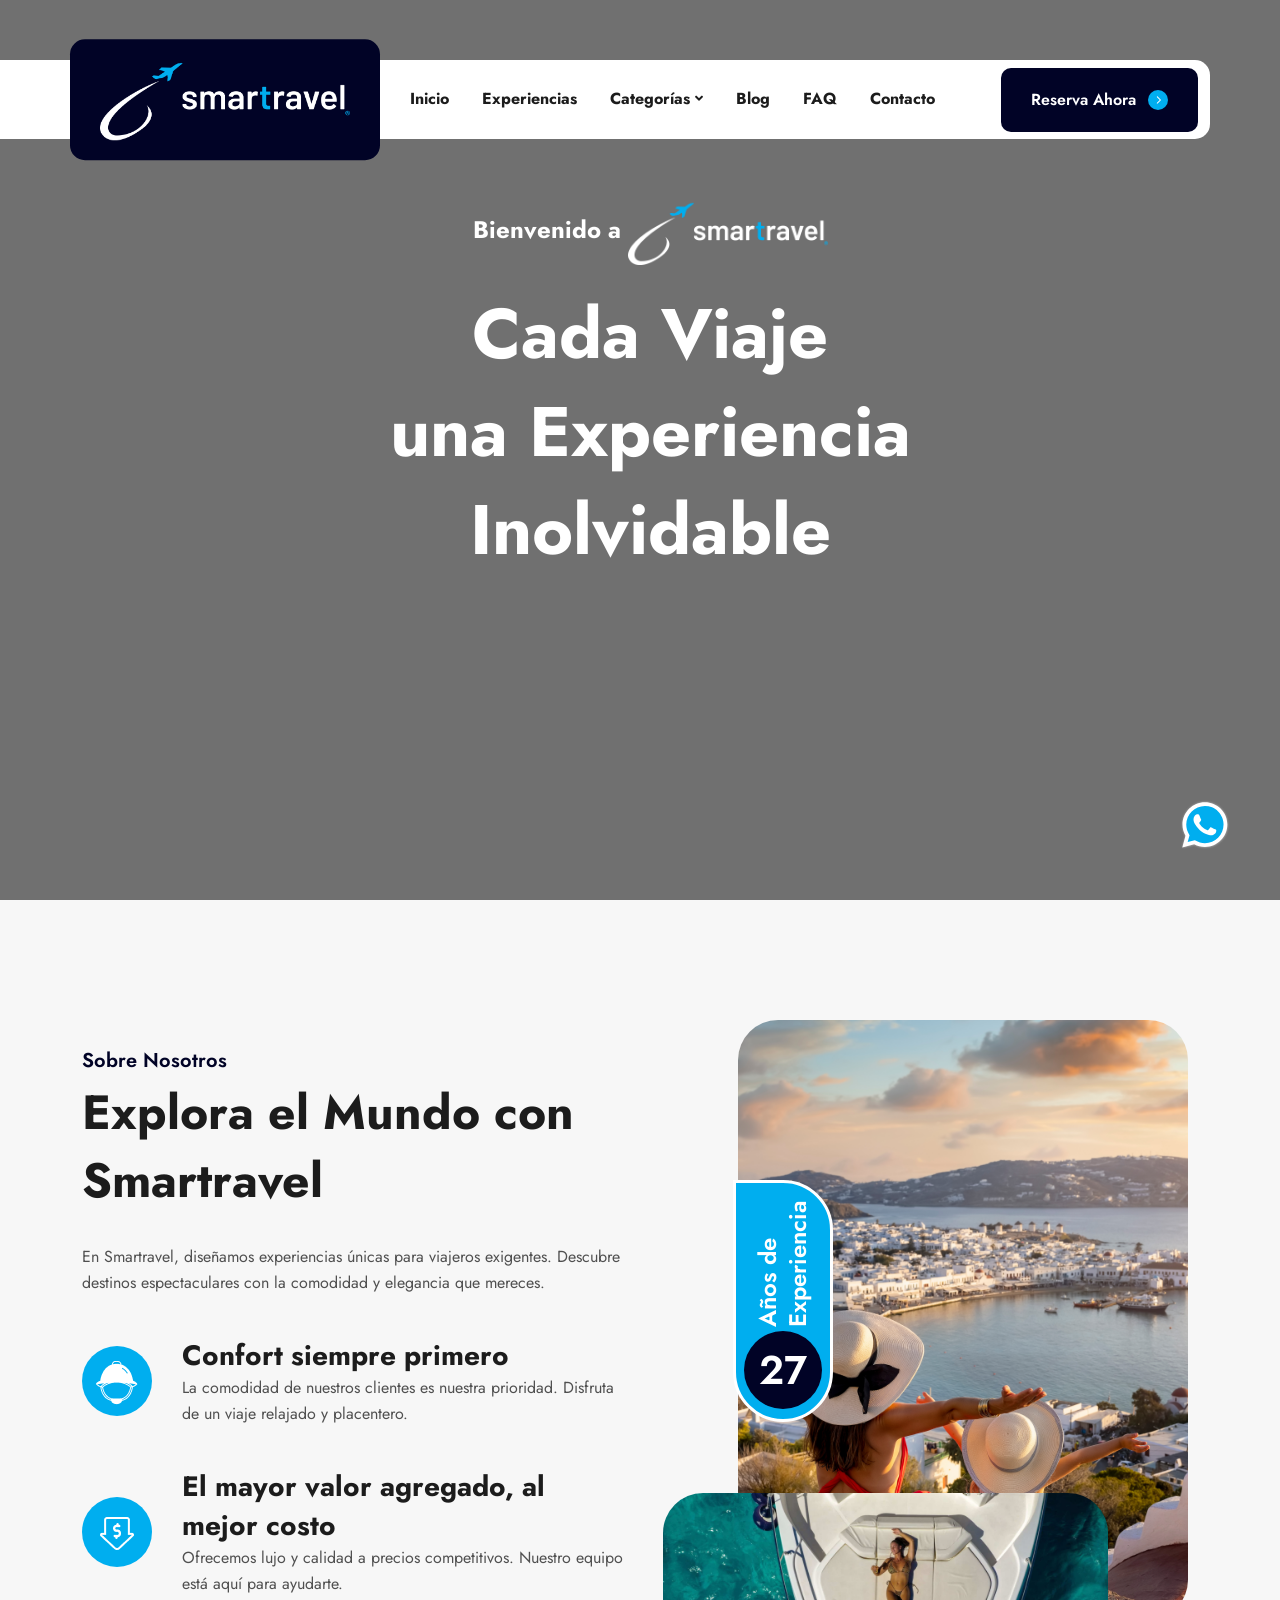
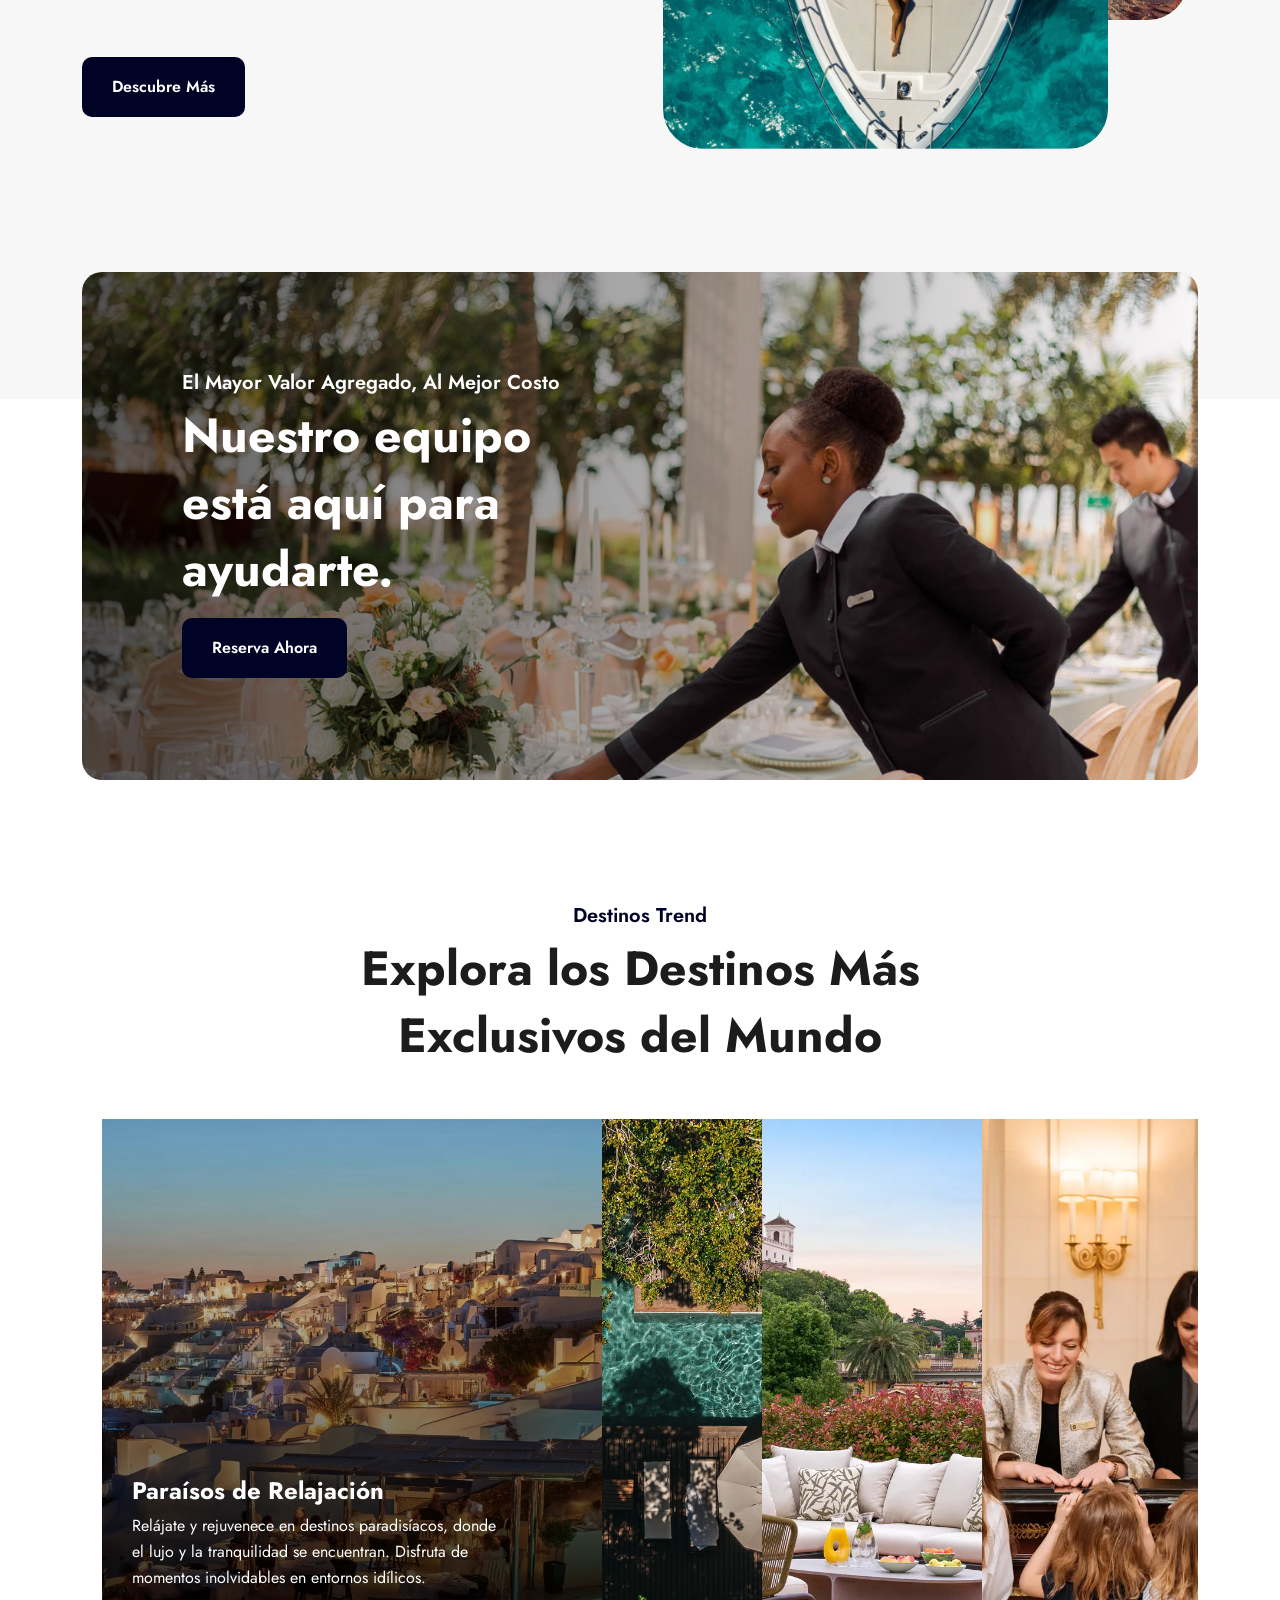
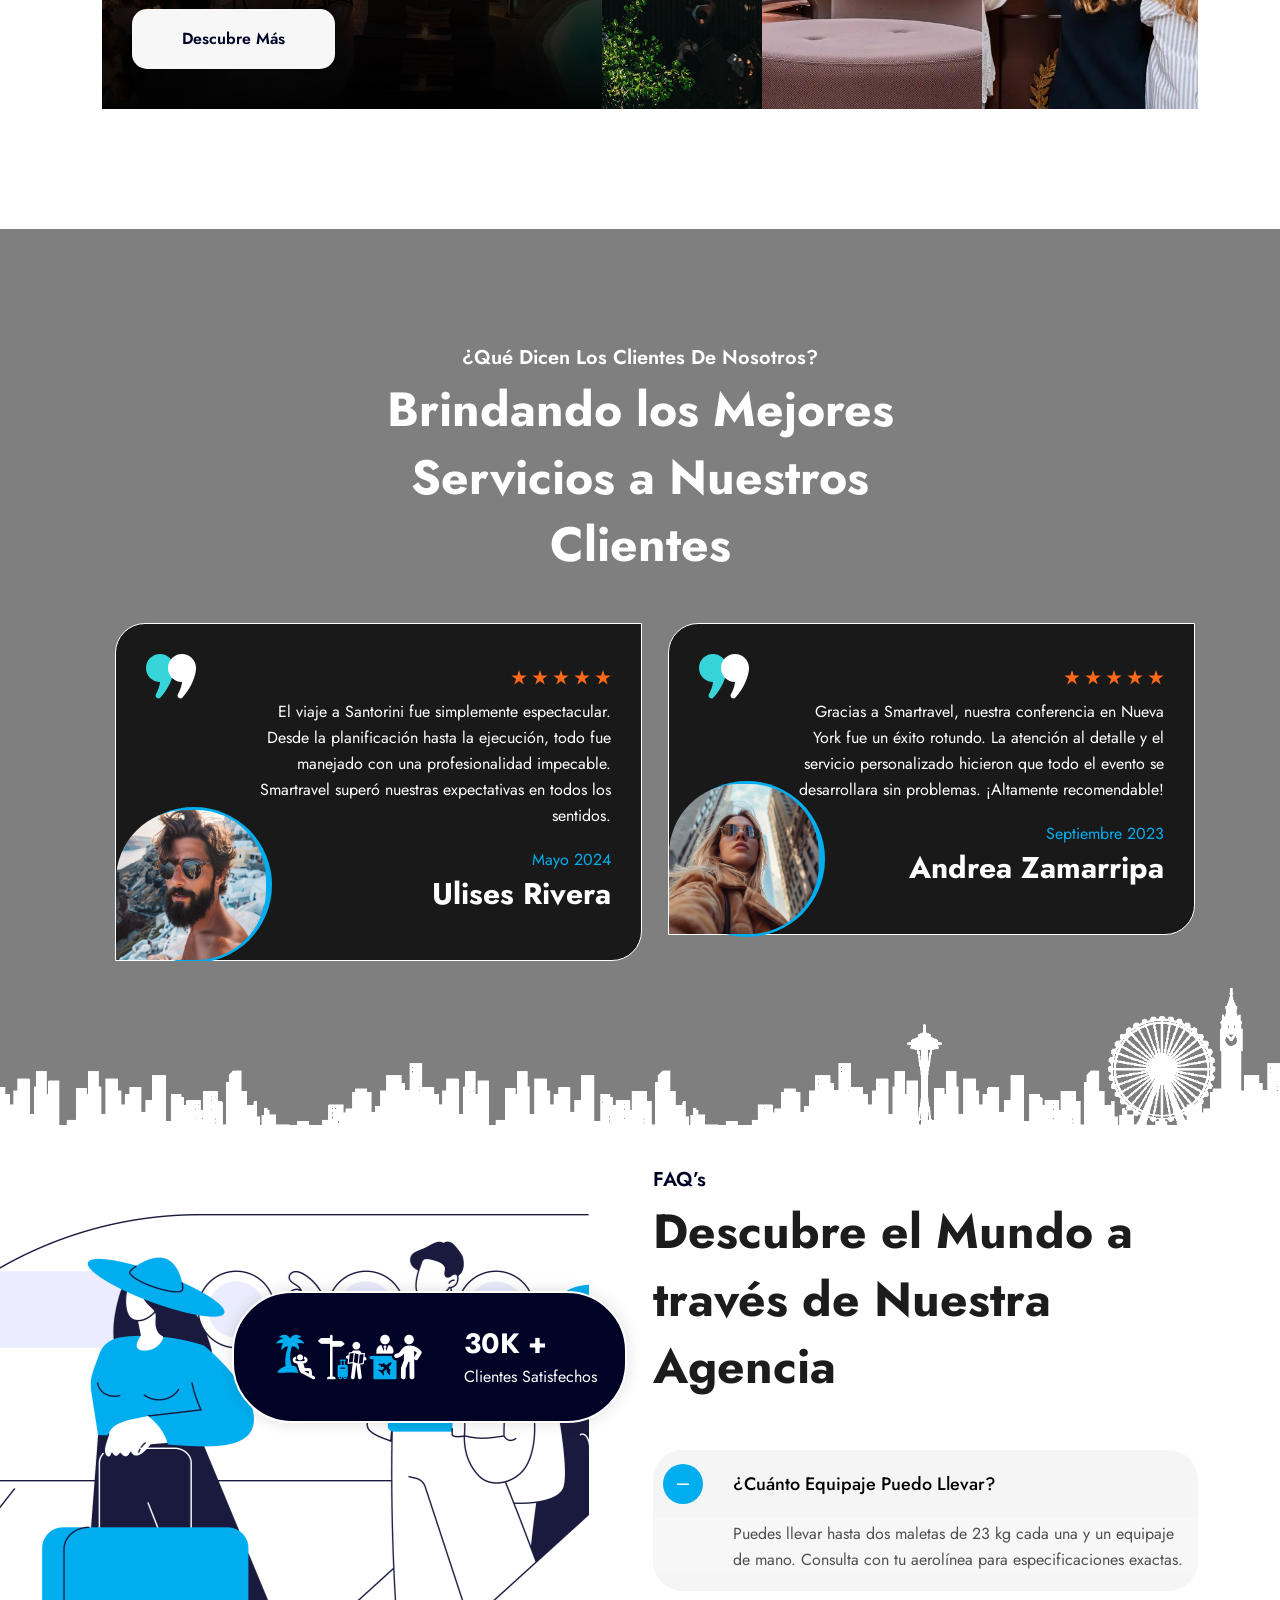
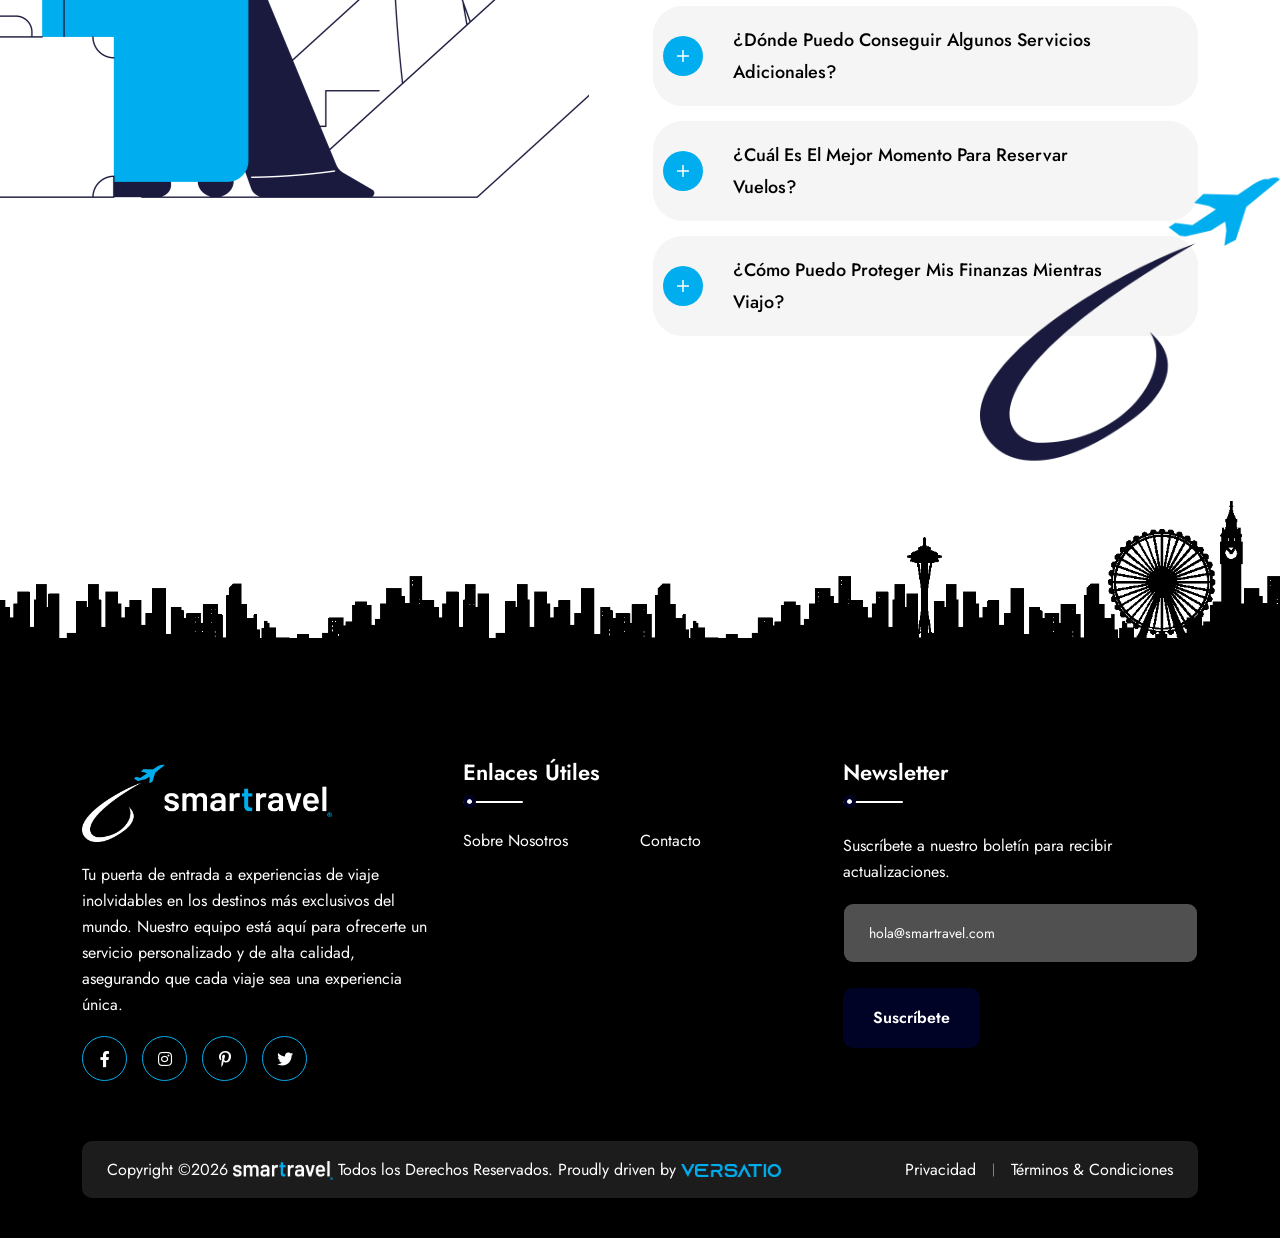
==== commit 8f2b59f7: "colour hoovers" ====
--- a/index.html
+++ b/index.html
@@ -815,17 +815,16 @@
                             </div>
                         </div>
                         <div class="testi-content">
-                            <p class="testi-text">There are many variations of passages of Lorem Ipsum available, but the majority
-                                have passages of suffered alteration in There are many variations of passages.</p>
-                            <span class="testi-degi">Agent Manager</span>
-                            <h3 class="testi-name">Gackson Mike</h3>
+                            <p class="testi-text">El viaje a Santorini fue simplemente espectacular. Desde la planificación hasta la ejecución, todo fue manejado con una profesionalidad impecable. Smartravel superó nuestras expectativas en todos los sentidos.</p>
+                            <span class="testi-degi">Mayo 2024</span>
+                            <h3 class="testi-name">Ulises Rivera</h3>
                         </div>
                     </div>
                     <div class="testi-bottom">
                     </div>
                     <div class="testi-avater">
                         <div class="img">
-                            <img src="assets/img/testimonial/testimonial-3-1.jpg" alt="customer image">
+                            <img src="assets/img/testimonial/comments_1.png" alt="customer image" style="width: 150px;">
                         </div>
                     </div>
                 </div>
@@ -856,22 +855,21 @@
                             </div>
                         </div>
                         <div class="testi-content">
-                            <p class="testi-text">There are many variations of passages of Lorem Ipsum available, but the majority
-                                have passages of suffered alteration in There are many variations of passages.</p>
-                            <span class="testi-degi">Agent Manager</span>
-                            <h3 class="testi-name">Amit Mike</h3>
+                            <p class="testi-text">Gracias a Smartravel, nuestra conferencia en Nueva York fue un éxito rotundo. La atención al detalle y el servicio personalizado hicieron que todo el evento se desarrollara sin problemas. ¡Altamente recomendable!</p>
+                            <span class="testi-degi">Septiembre 2023</span>
+                            <h3 class="testi-name">Andrea Zamarripa</h3>
                         </div>
                     </div>
                     <div class="testi-bottom">
                     </div>
                     <div class="testi-avater">
                         <div class="img">
-                            <img src="assets/img/testimonial/testimonial-3-2.jpg" alt="customer image">
+                            <img src="assets/img/testimonial/comments_2.png" alt="customer image" style="width: 150px;">
                         </div>
                     </div>
                 </div>
             </div>
-            <div class="col-6">
+            <!-- <div class="col-6">
                 <div class="testi-style6">
                     <div class="testi-body">
                         <div class="testi-header">
@@ -911,7 +909,7 @@
                         </div>
                     </div>
                 </div>
-            </div>
+            </div> -->
         </div>
     </div>
     <div class="shape-mockup d-none d-xl-block z-index-negative" style="right: 0%; bottom: 0%; left: 0%;">
@@ -1155,7 +1153,7 @@
                 <div class="footer-logo text-center d-block text-md-start">
                   <a href="index.html"><img src="assets/img/HOME_SMARTRAVEL.png" alt="Travolo" class="logo" width="250px" /></a>
                 </div>
-                <p class="footer-text">Tu puerta de entrada a experiencias de viaje inolvidables y lujosas en los destinos más exclusivos del mundo. Descubre paraísos de relajación, retiros en la naturaleza, aventuras épicas y más. Nuestro equipo está aquí para ofrecerte un servicio personalizado y de alta calidad, asegurando que cada viaje sea una experiencia única.</p>
+                <p>Tu puerta de entrada a experiencias de viaje inolvidables en los destinos más exclusivos del mundo. Nuestro equipo está aquí para ofrecerte un servicio personalizado y de alta calidad, asegurando que cada viaje sea una experiencia única.</p>
                 <div class="social-style1">
                   <a href="#" target="_blank"><i class="fab fa-facebook-f"></i></a>
                   <a href="#" target="_blank"><i class="fab fa-instagram"></i></a>
@@ -1189,7 +1187,7 @@
               <form class="newsletter-form">
                 <p class="form_text">Suscríbete a nuestro boletín para recibir actualizaciones.</p>
                 <input class="form-control" type="email" placeholder="hola@smartravel.com" />
-                <button type="submit" class="vs-btn">Suscríbete</button>
+                <button type="submit" class="vs-btn style7">Suscríbete</button>
               </form>
             </div>
           </div>
@@ -1212,7 +1210,7 @@
             <div class="copyright-menu">
               <ul class="list-unstyled">
                 <li><a href="#">Privacidad</a></li>
-                <li><a href="#">Terminos & Condiciones</a></li>
+                <li><a href="#">Términos & Condiciones</a></li>
               </ul>
             </div>
           </div>
--- a/assets/css/style.css
+++ b/assets/css/style.css
@@ -2437,7 +2437,7 @@
 .footer-widget .widget_title::before {
   width: 60px;
   height: 2px;
-  background-color: var(--theme-color);
+  background-color: var(--white-color);
   left: 0;
   bottom: 0;
 }
@@ -2483,7 +2483,7 @@
 }
 .footer-widget.widget_nav_menu a:hover {
   background-color: transparent;
-  color: var(--theme-color);
+  color: var(--theme-color2);
 }
 .footer-widget.widget_nav_menu li > span {
   width: auto;
@@ -2536,7 +2536,7 @@
   border: 1px solid var(--white-color);
 }
 .social-style1 a:hover {
-  background-color: var(--theme-color);
+  background-color: var(--theme-color2);
   border-color: var(--theme-color);
 }
 .social-style1 a:last-child {
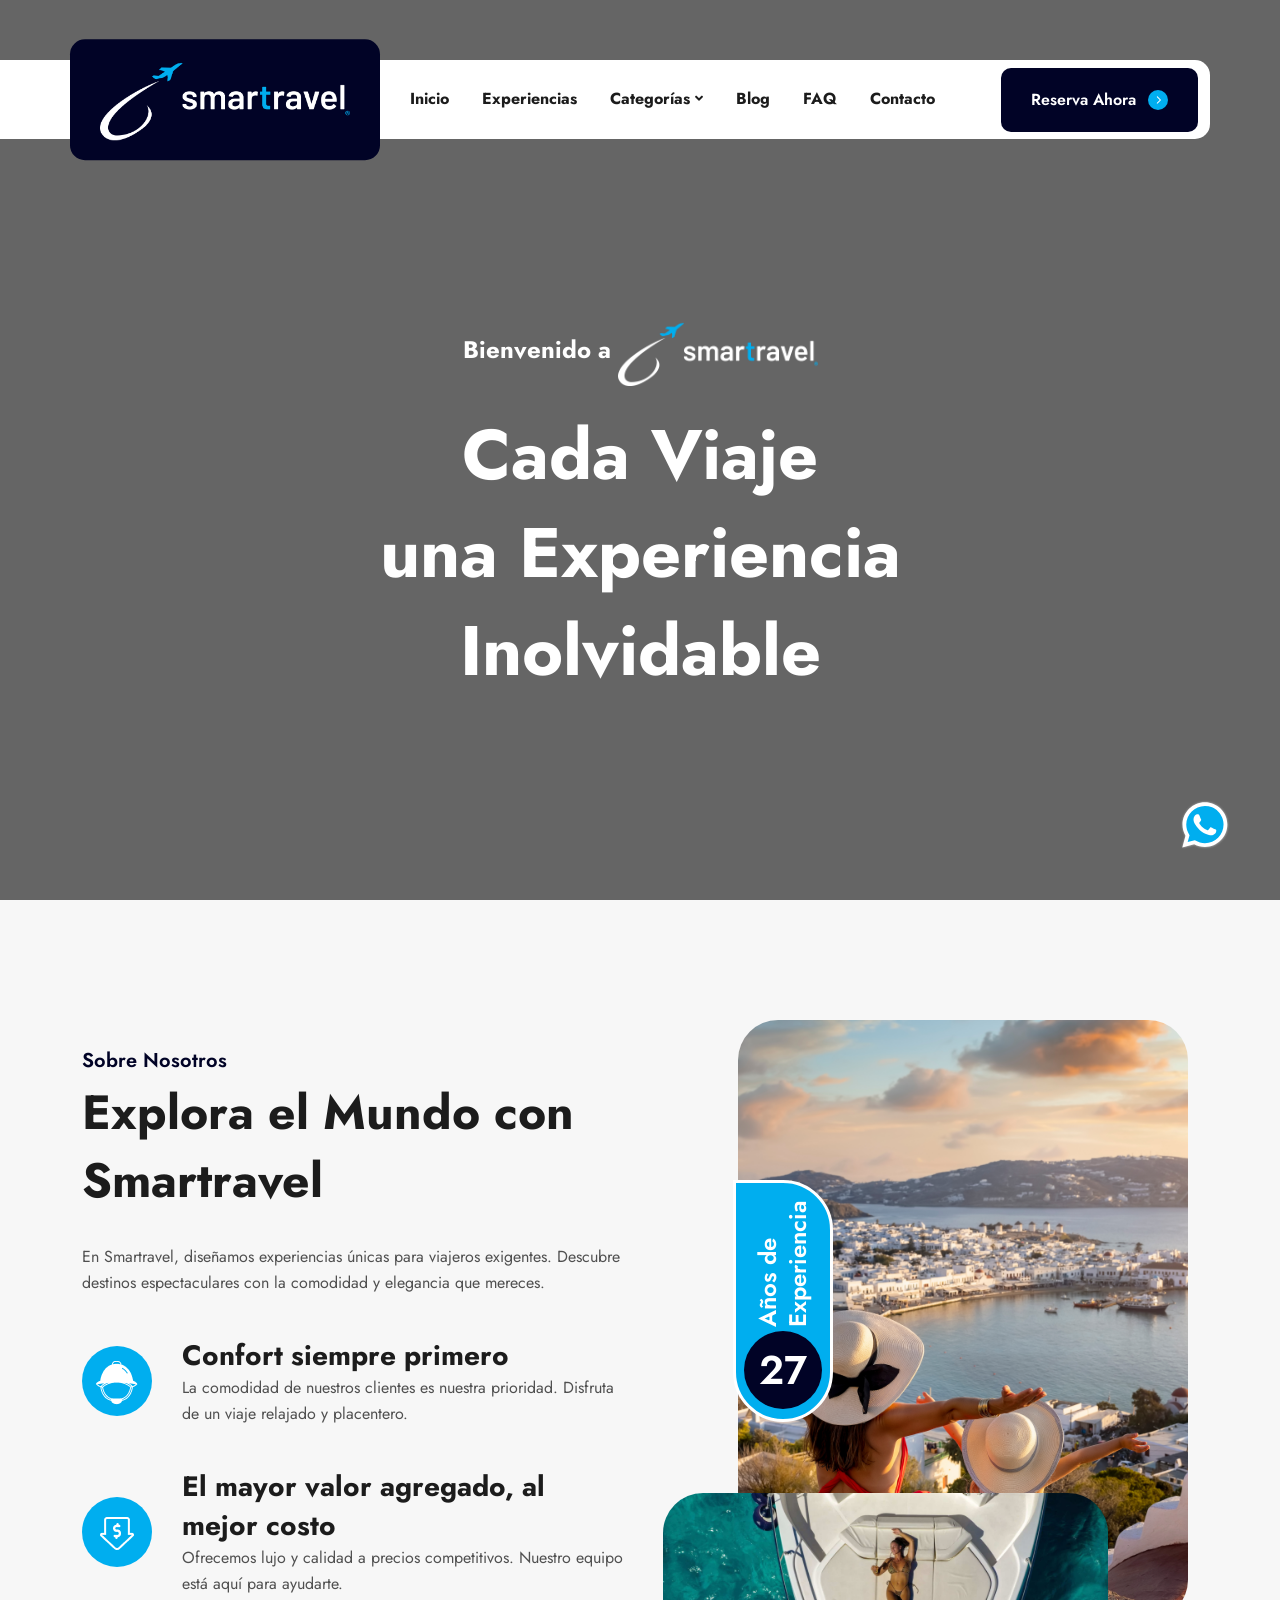
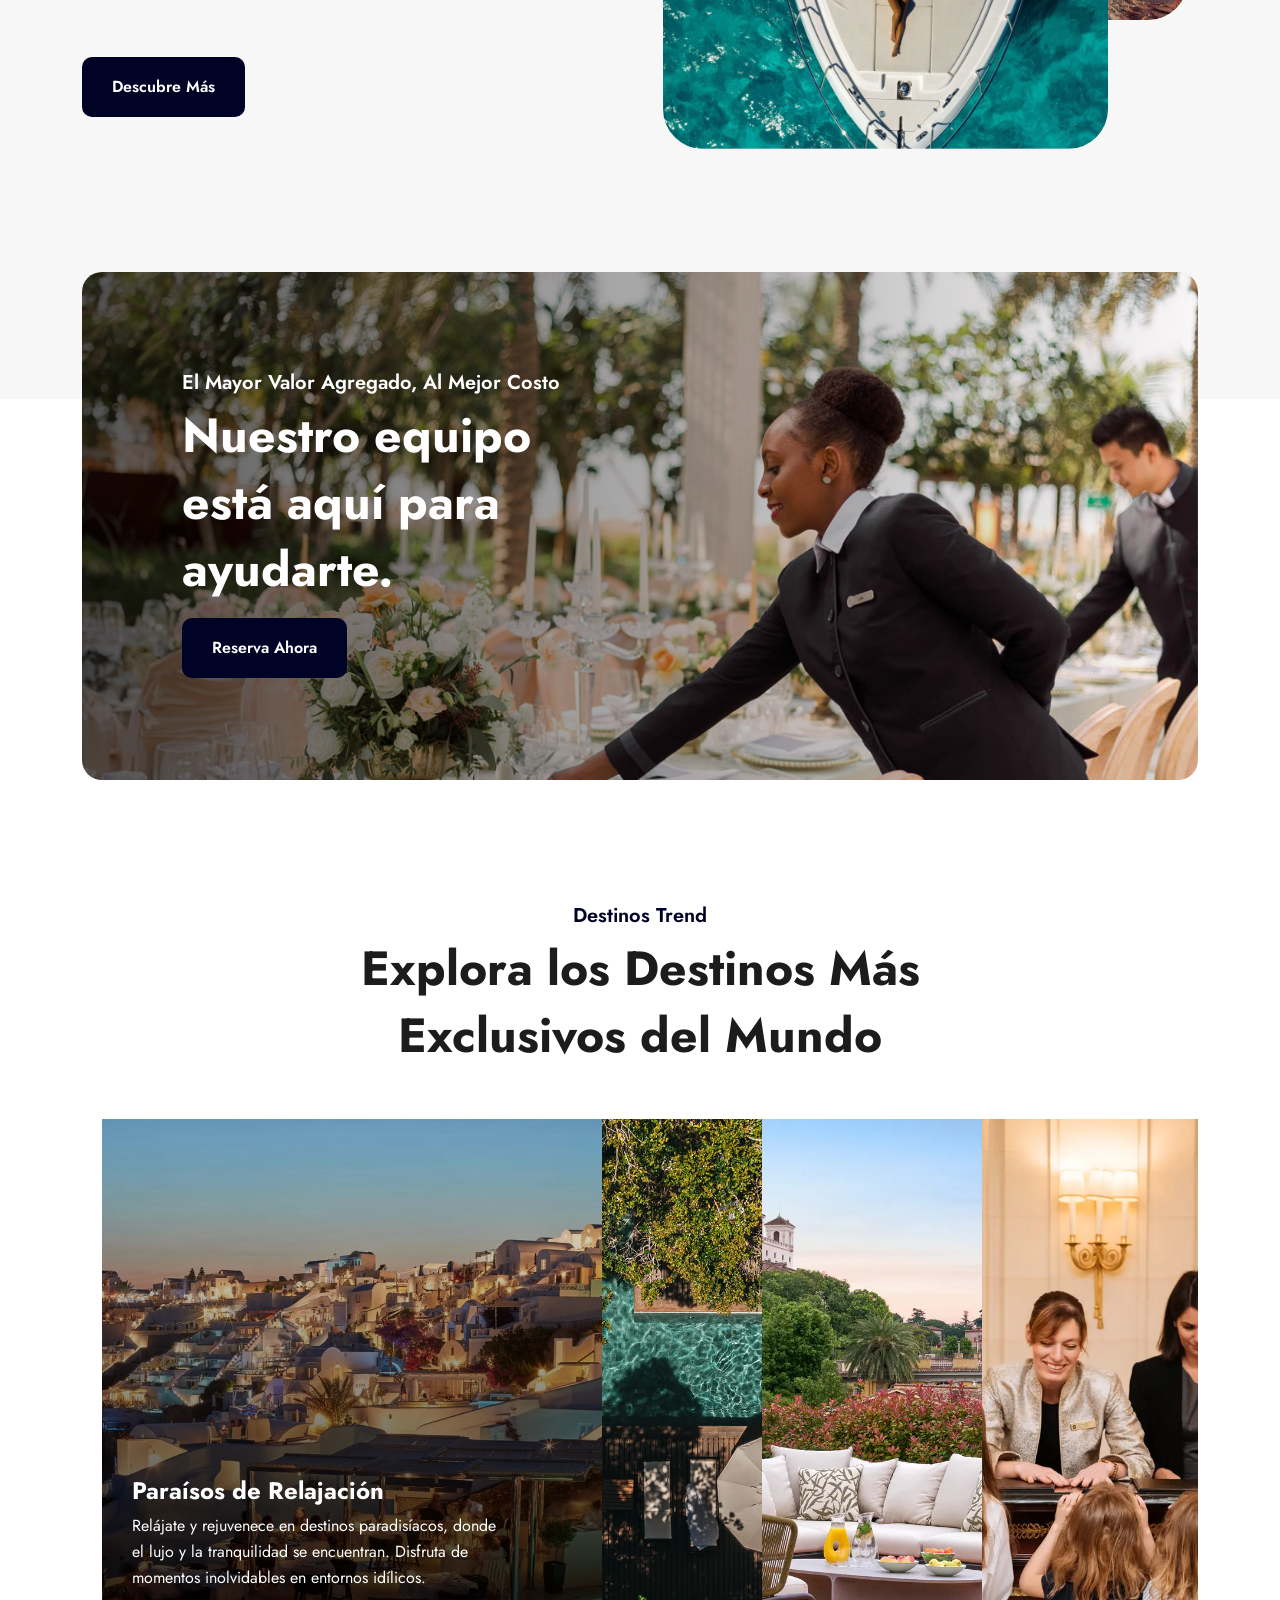
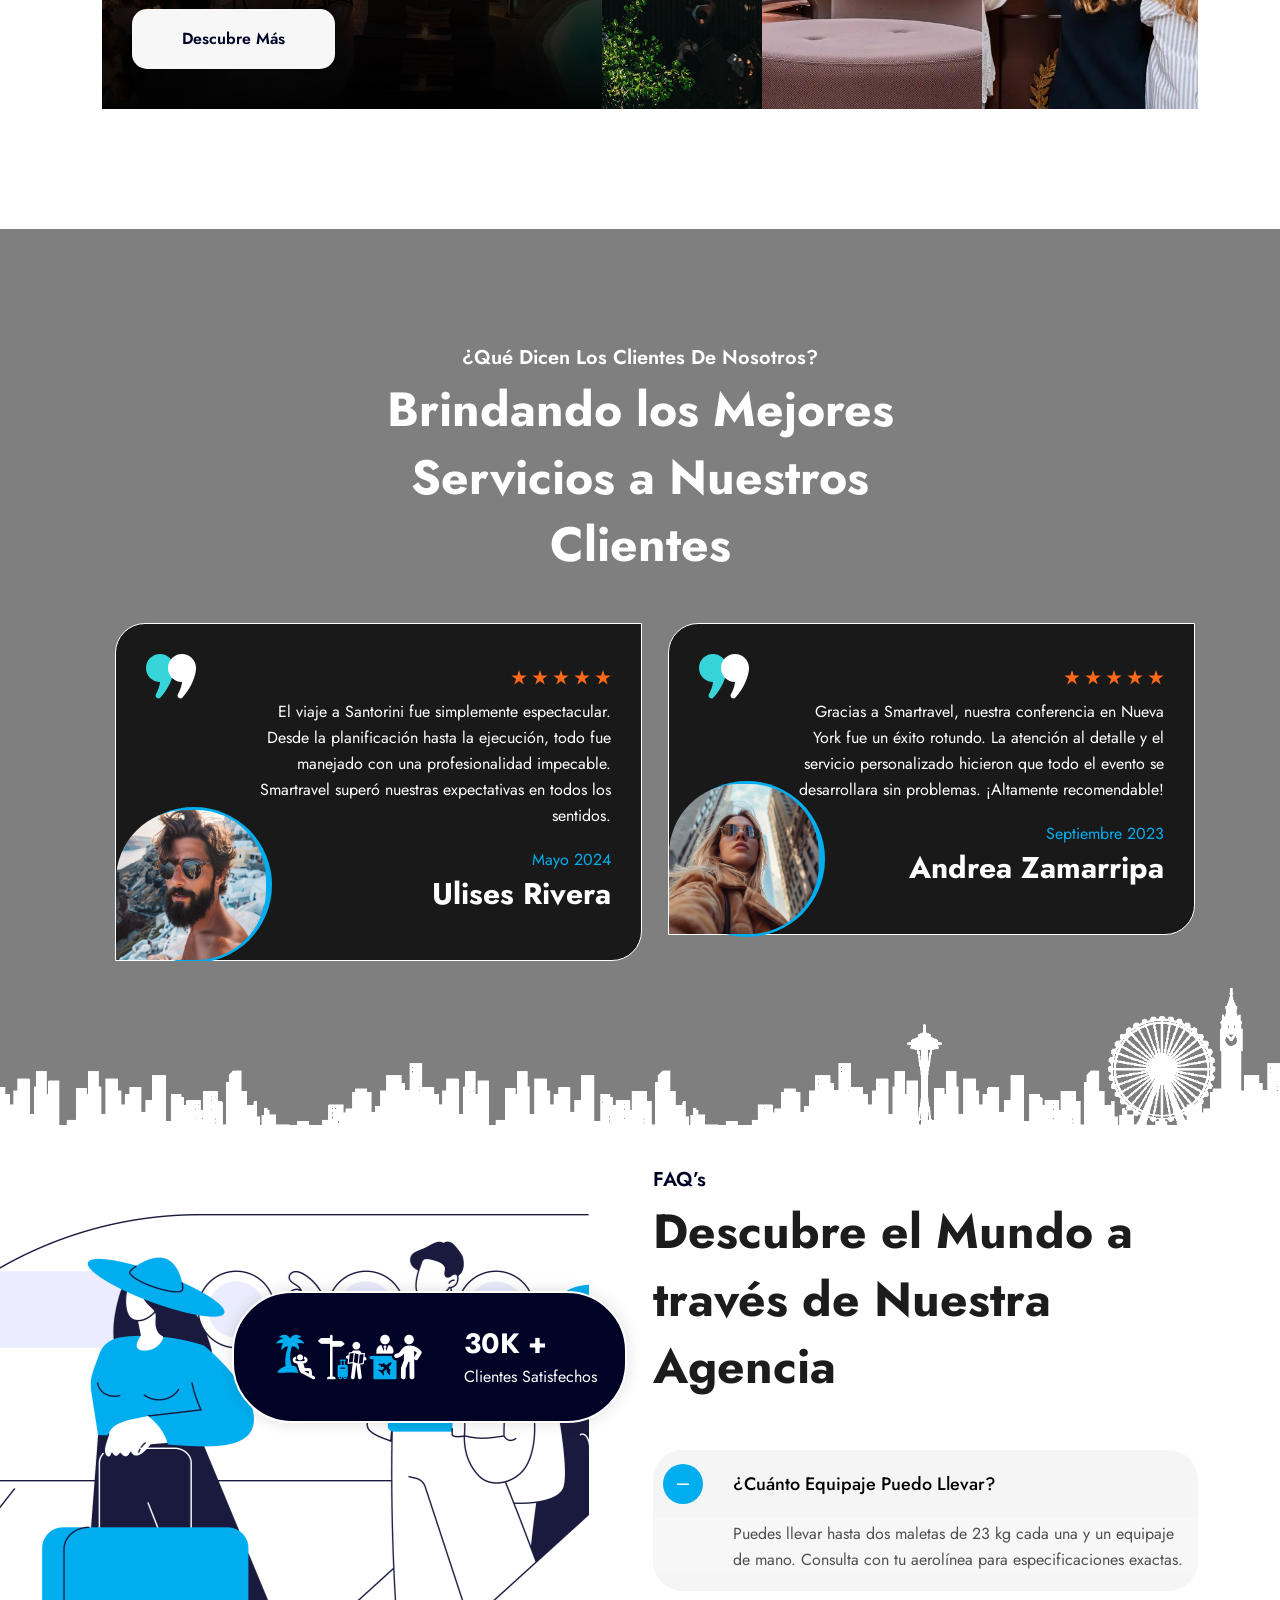
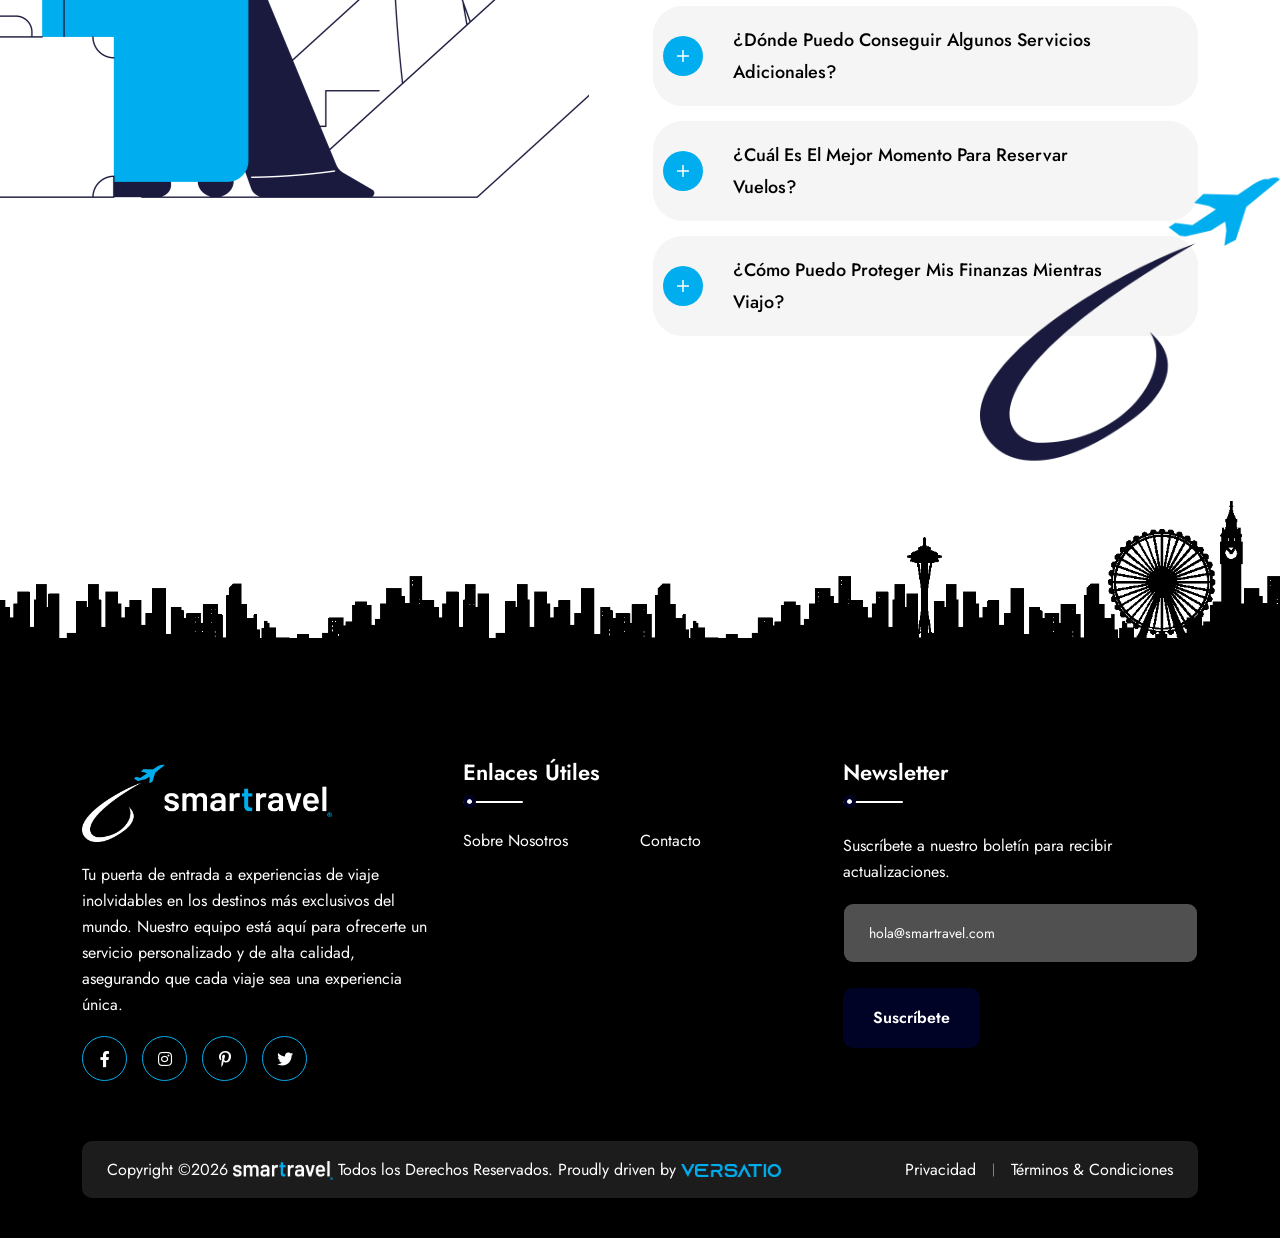
==== commit 6e3b5ffa: "1st commit" ====
--- a/index.html
+++ b/index.html
@@ -51,44 +51,18 @@
   <link rel="preconnect" href="https://fonts.googleapis.com">
   <link rel="preconnect" href="https://fonts.gstatic.com" crossorigin>
   <link href="https://fonts.googleapis.com/css2?family=Pinyon+Script&display=swap" rel="stylesheet">
-  <!-- <style>
-  .preloader {
-      position: fixed;
-      left: 0;
-      top: 0;
-      width: 100%;
-      height: 100%;
-      z-index: 9999;
-      background-color: rgba(255, 255, 255, 0.8); /* Fondo semi-transparente */
-      display: flex;
-      justify-content: center;
-      align-items: center;
-      backdrop-filter: blur(5px); /* Efecto de desenfoque */
-  }
-
-  .spinner {
-      width: 100px;
-      height: 100px;
-      background: url('path/to/your/loading.gif') no-repeat center center; /* Ruta a tu GIF */
-      background-size: cover;
-      border-radius: 50%;
-  }
-
-  /* Asegúrate de que el contenido principal esté visible después de cargar */
-  #content {
-      opacity: 1;
-      transition: opacity 0.5s;
-  }
-
-  #content.hidden {
-      opacity: 0;
-  }
-  </style> -->
+  
     
 
 </head>
 
 <body>
+
+
+  <div id="loader" class="preloader">
+    <div class="spinner"></div>
+  </div>
+
 
   <!--********************************
     Code Start From Here 
@@ -186,7 +160,7 @@
               <a href="#">Blog</a>
             </li>
             <li>
-              <a href="#">FAQ</a>
+              <a href="#FAQ">FAQ</a>
             </li>
             <li>
               <a href="#">Contacto</a>
@@ -304,7 +278,7 @@
                     <a href="#">Blog</a>
                   </li>
                   <li>
-                    <a href="#">FAQ</a>
+                    <a href="#FAQ">FAQ</a>
                   </li>
                   <li>
                     <a href="#">Contacto</a>
@@ -1082,7 +1056,7 @@
         </div>
         <div class="col-lg-6 mb-30">
           <div class="title-area">
-            <span class="sec-subtitle2">FAQ’s</span>
+            <span class="sec-subtitle2" id="FAQ">FAQ’s</span>
             <h2 class="sec-title h1">Descubre el Mundo a través de Nuestra Agencia</h2>
         </div>
         <div class="accordion accordion-style1" id="faqVersion1">
--- a/assets/css/style.css
+++ b/assets/css/style.css
@@ -1282,20 +1282,35 @@
   }
 }
 
-.scrollToTop {
-  position: fixed;
-  right: 60px;
-  bottom: 500px;
-  opacity: 0;
-  visibility: hidden;
-  transition: all ease 0.4s;
-  z-index: 96;
-}
-.scrollToTop.show {
-  bottom: 60px;
-  opacity: 1;
-  visibility: visible;
-}
+
+  .whatsapp-btn {
+    position: fixed !important;
+    bottom: 50px !important;
+    right: 50px !important;
+    z-index: 1000 !important;
+  }
+  .whatsapp-btn img {
+    width: 50px !important;
+    height: 50px !important;
+  }
+  
+  .scrollToTop {
+    position: fixed !important;
+    bottom: 120px !important;
+    right: 50px !important;
+    z-index: 1001 !important;
+  }
+  
+  
+  .scrollToTop {
+    position: fixed;
+    bottom: 50px; /* Ajusta la distancia desde la parte inferior */
+    right: 50px; /* Ajusta la distancia desde el lado derecho */
+    z-index: 1000;
+  }
+
+
+
 
 /* Medium devices */
 @media (max-width: 991px) {
@@ -11004,30 +11019,84 @@
 }
 
 
-.whatsapp-btn {
-  position: fixed !important;
-  bottom: 50px !important;
-  right: 50px !important;
-  z-index: 1000 !important;
-}
-.whatsapp-btn img {
-  width: 50px !important;
-  height: 50px !important;
-}
-
-.scrollToTop {
-  position: fixed !important;
-  bottom: 120px !important;
-  right: 50px !important;
-  z-index: 1001 !important;
-}
-
-
-.scrollToTop {
-  position: fixed;
-  bottom: 50px; /* Ajusta la distancia desde la parte inferior */
-  right: 50px; /* Ajusta la distancia desde el lado derecho */
-  z-index: 1000;
+.hero-layout3 {
+  position: relative;
+  height: 100vh;
+  display: flex;
+  align-items: center;
+  justify-content: center;
+  text-align: center;
+  color: white;
+}
+
+.hero-layout3 video {
+  position: absolute;
+  top: 0;
+  left: 0;
+  width: 100%;
+  height: 100%;
+  object-fit: cover;
+  z-index: -1;
+}
+
+.hero-mask {
+  position: absolute;
+  top: 0;
+  left: 0;
+  width: 100%;
+  height: 100%;
+  background: rgba(0, 0, 0, 0.1); /* Ajusta la opacidad según sea necesario */
+  display: flex;
+  align-items: center;
+  justify-content: center;
+}
+
+.hero-content {
+  max-width: 800px;
+  margin: 0 auto;
+  padding: 20px;
+  display: flex;
+  flex-direction: column;
+  align-items: center;
+}
+
+.hero-subtitle {
+  font-size: 24px;
+  font-weight: 700;
+  font-family: var(--body-font);
+  display: flex;
+  align-items: center;
+  justify-content: center;
+  gap: 10px;
+  margin-bottom: 20px; /* Ajuste de margen inferior para separación */
+}
+
+.hero-title {
+  font-size: 54px;
+  font-weight: 700;
+  font-family: var(--body-font);
+  margin: 0; /* Remueve el margen superior para centrar */
+}
+
+/* Estilos responsivos */
+@media (max-width: 768px) {
+  .hero-subtitle {
+    font-size: 20px;
+  }
+
+  .hero-title {
+    font-size: 40px;
+  }
+}
+
+@media (max-width: 480px) {
+  .hero-subtitle {
+    font-size: 18px;
+  }
+
+  .hero-title {
+    font-size: 32px;
+  }
 }
  
 
--- a/assets/css/loader.css
+++ b/assets/css/loader.css
@@ -1,56 +1,54 @@
 .preloader {
-    position: fixed;
-    left: 0;
-    top: 0;
-    width: 100%;
-    height: 100%;
-    z-index: 9999;
-    background-color: #010326; /* Fondo azul */
-    display: flex;
-    justify-content: center;
-    align-items: center;
-    transition: opacity 1.5s ease; /* Aumenta la duración de la transición */
+  position: fixed;
+  left: 0;
+  top: 0;
+  width: 100%;
+  height: 100%;
+  z-index: 9999;
+  background-color: #010326; /* Fondo azul */
+  display: flex;
+  justify-content: center;
+  align-items: center;
+  transition: opacity 1.5s ease; /* Aumenta la duración de la transición */
 }
 
 .spinner {
-    width: 100px;
-    height: 100px;
-    background: url('../loader/loader.gif') no-repeat center center; /* Ruta a tu GIF */
-    background-size: cover;
+  width: 100px;
+  height: 100px;
+  background: url('../loader/loader.gif') no-repeat center center; /* Ruta a tu GIF */
+  background-size: cover;
 }
 
 /* Ocultar contenido principal hasta que la página esté cargada */
 #loader {
-    opacity: 1;
-    transition: opacity 1.5s ease; /* Aumenta la duración de la transición */
+  opacity: 1;
+  transition: opacity 1.5s ease; /* Aumenta la duración de la transición */
 }
 
 #loader.hidden {
-    opacity: 0;
+  opacity: 0;
 }
 
 
 .hero-layout3 {
-    position: relative;
-    width: 100%;
-    height: 100vh; /* Ajusta la altura según tus necesidades */
-    overflow: hidden;
-  }
-  
-  .hero-layout3 video {
-    position: absolute;
-    top: 50%;
-    left: 50%;
-    width: 100%;
-    height: 100%;
-    object-fit: cover;
-    transform: translate(-50%, -50%);
-    z-index: -1; /* Asegúrate de que el video esté detrás de cualquier contenido de la sección */
-  }
-  
-  .hero-mask {
-    position: relative;
-    z-index: 1; /* Asegura que el contenido esté frente al video */
-  }
-  
-  +  position: relative;
+  width: 100%;
+  height: 100vh; /* Ajusta la altura según tus necesidades */
+  overflow: hidden;
+}
+
+.hero-layout3 video {
+  position: absolute;
+  top: 50%;
+  left: 50%;
+  width: 100%;
+  height: 100%;
+  object-fit: cover;
+  transform: translate(-50%, -50%);
+  z-index: -1; /* Asegúrate de que el video esté detrás de cualquier contenido de la sección */
+}
+
+.hero-mask {
+  position: relative;
+  z-index: 1; /* Asegura que el contenido esté frente al video */
+}
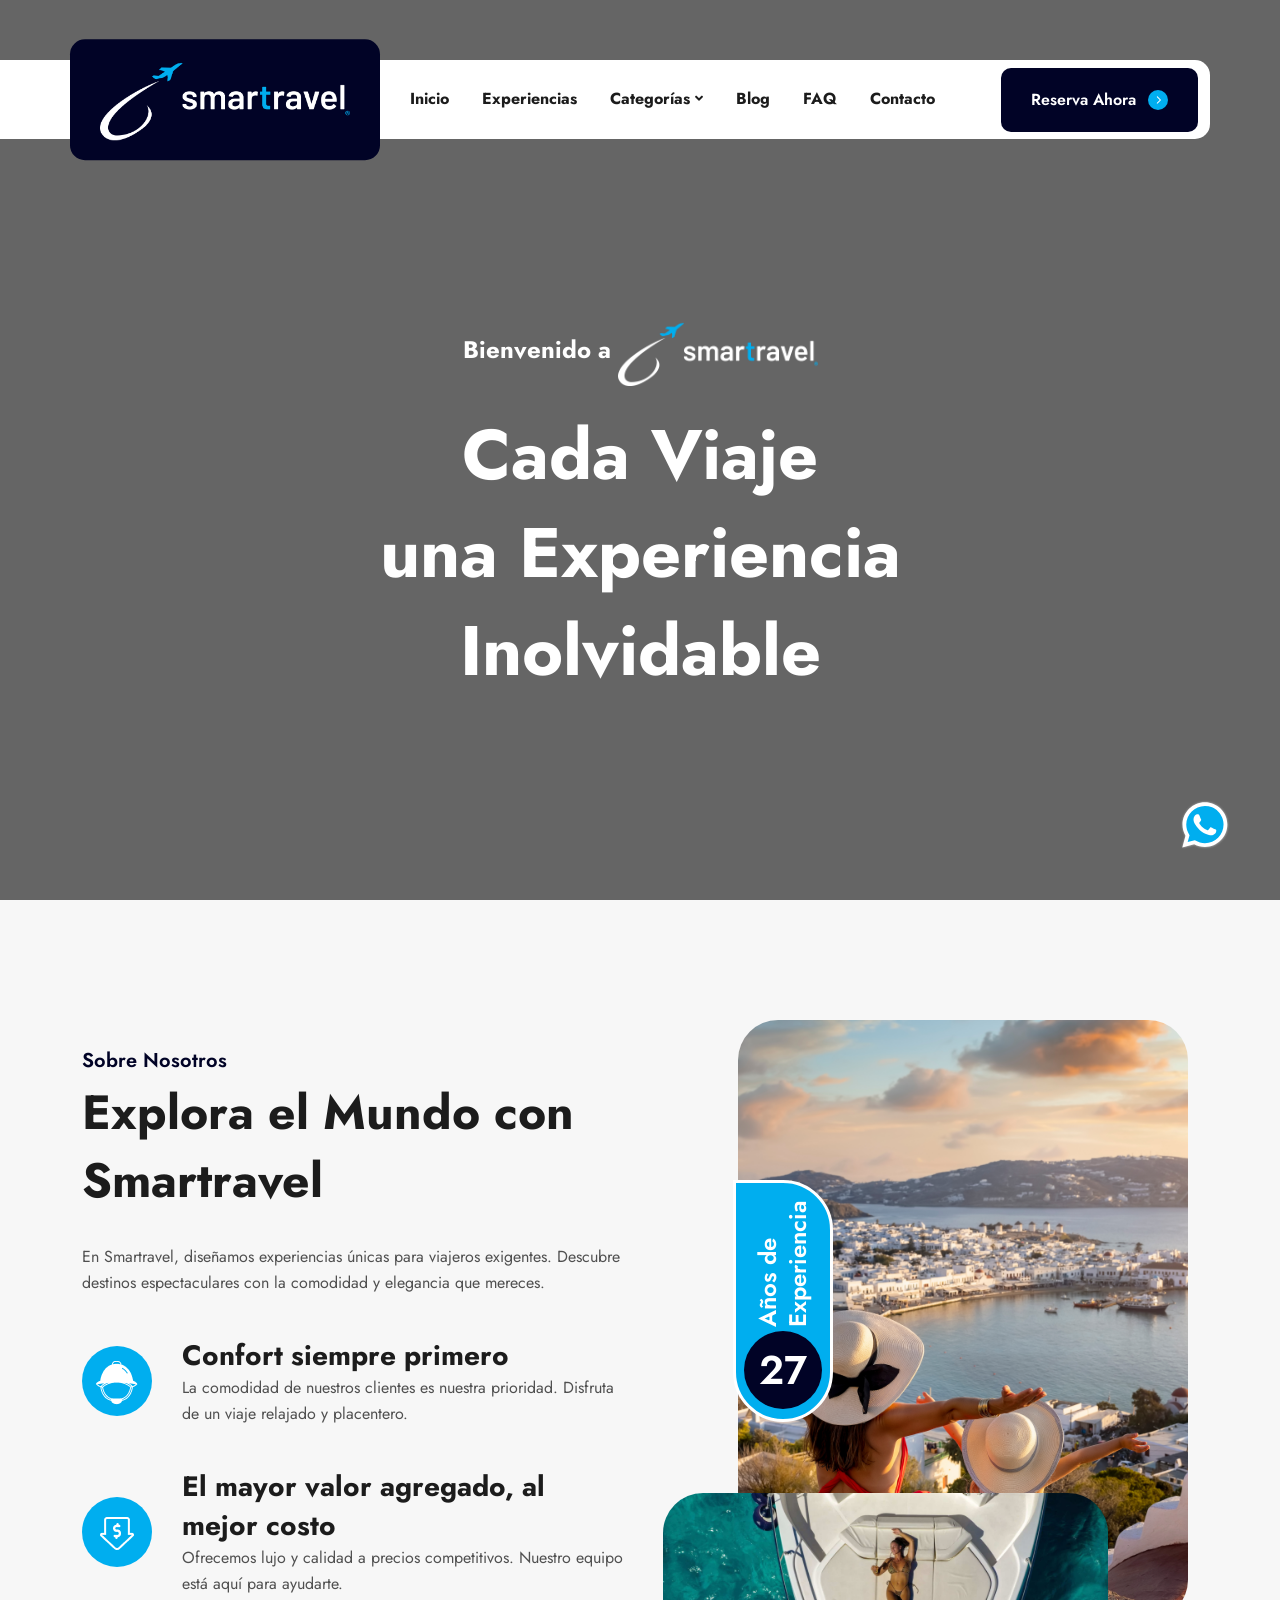
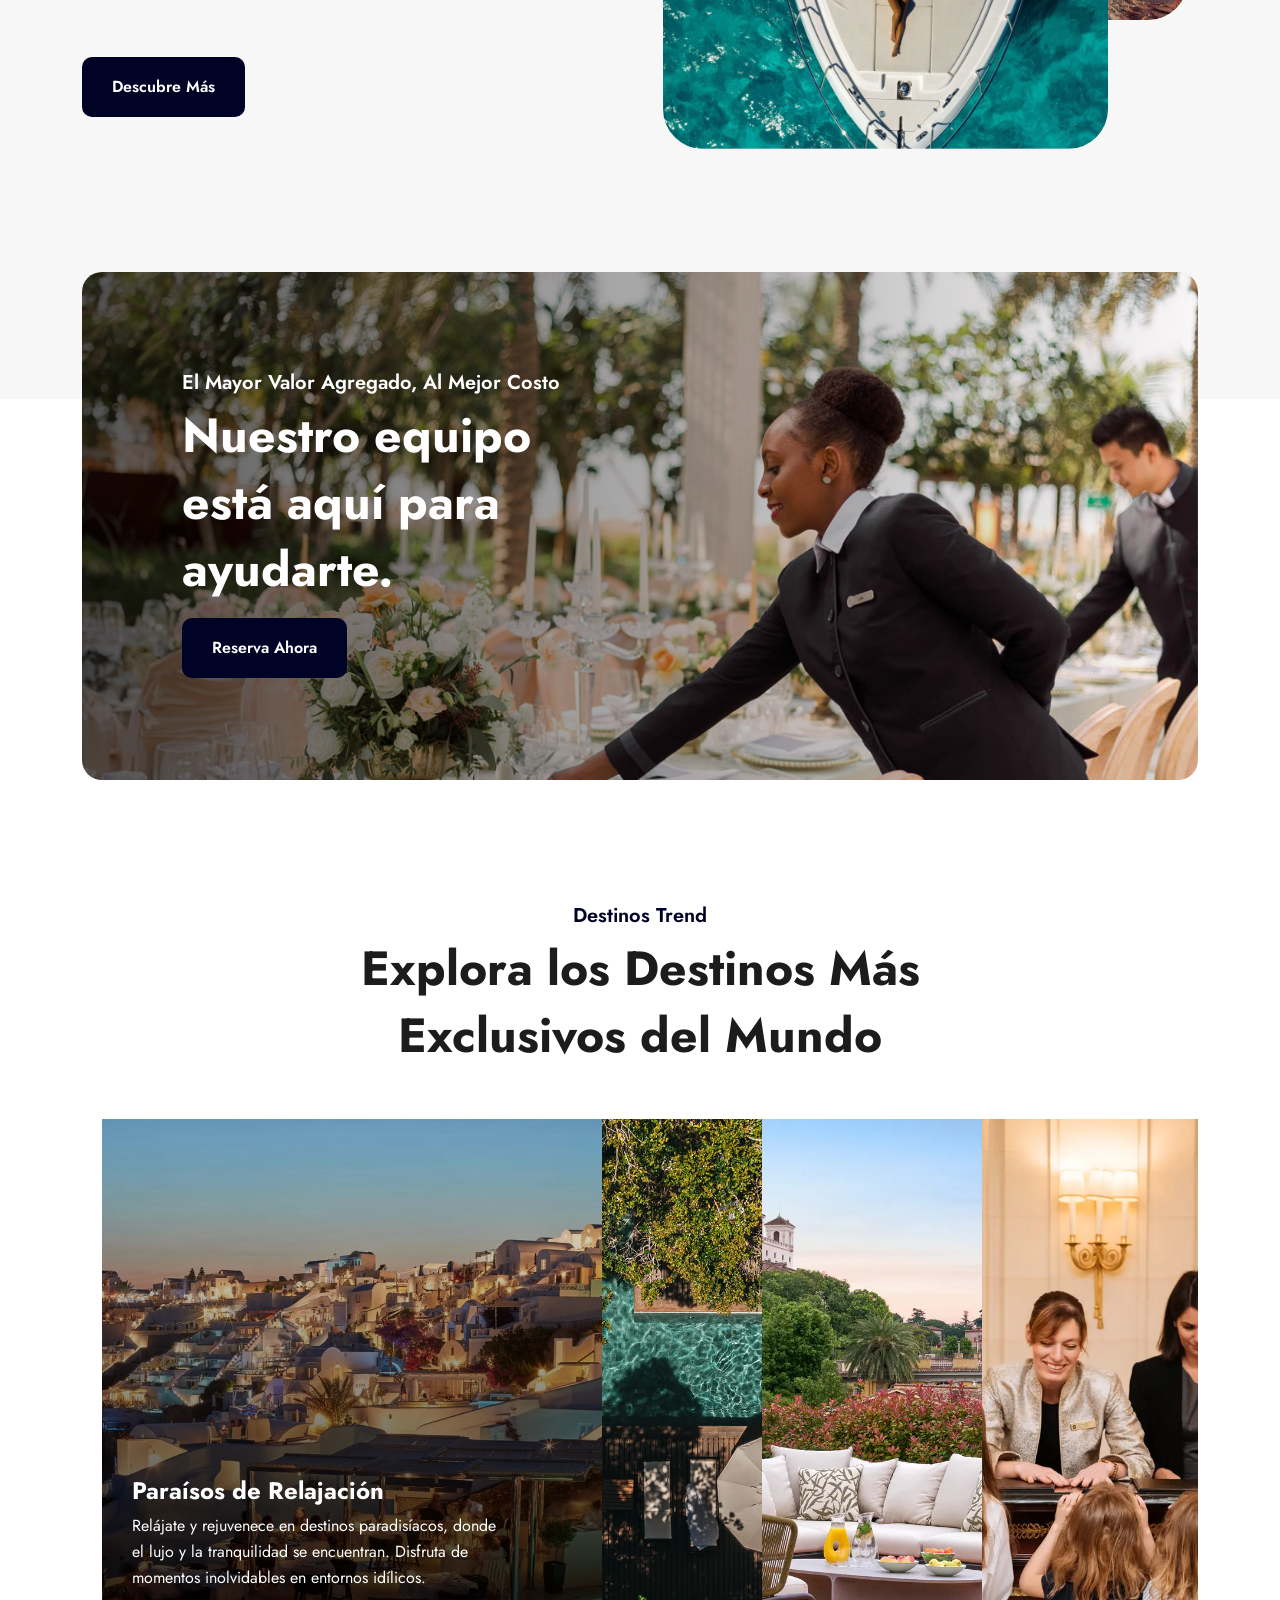
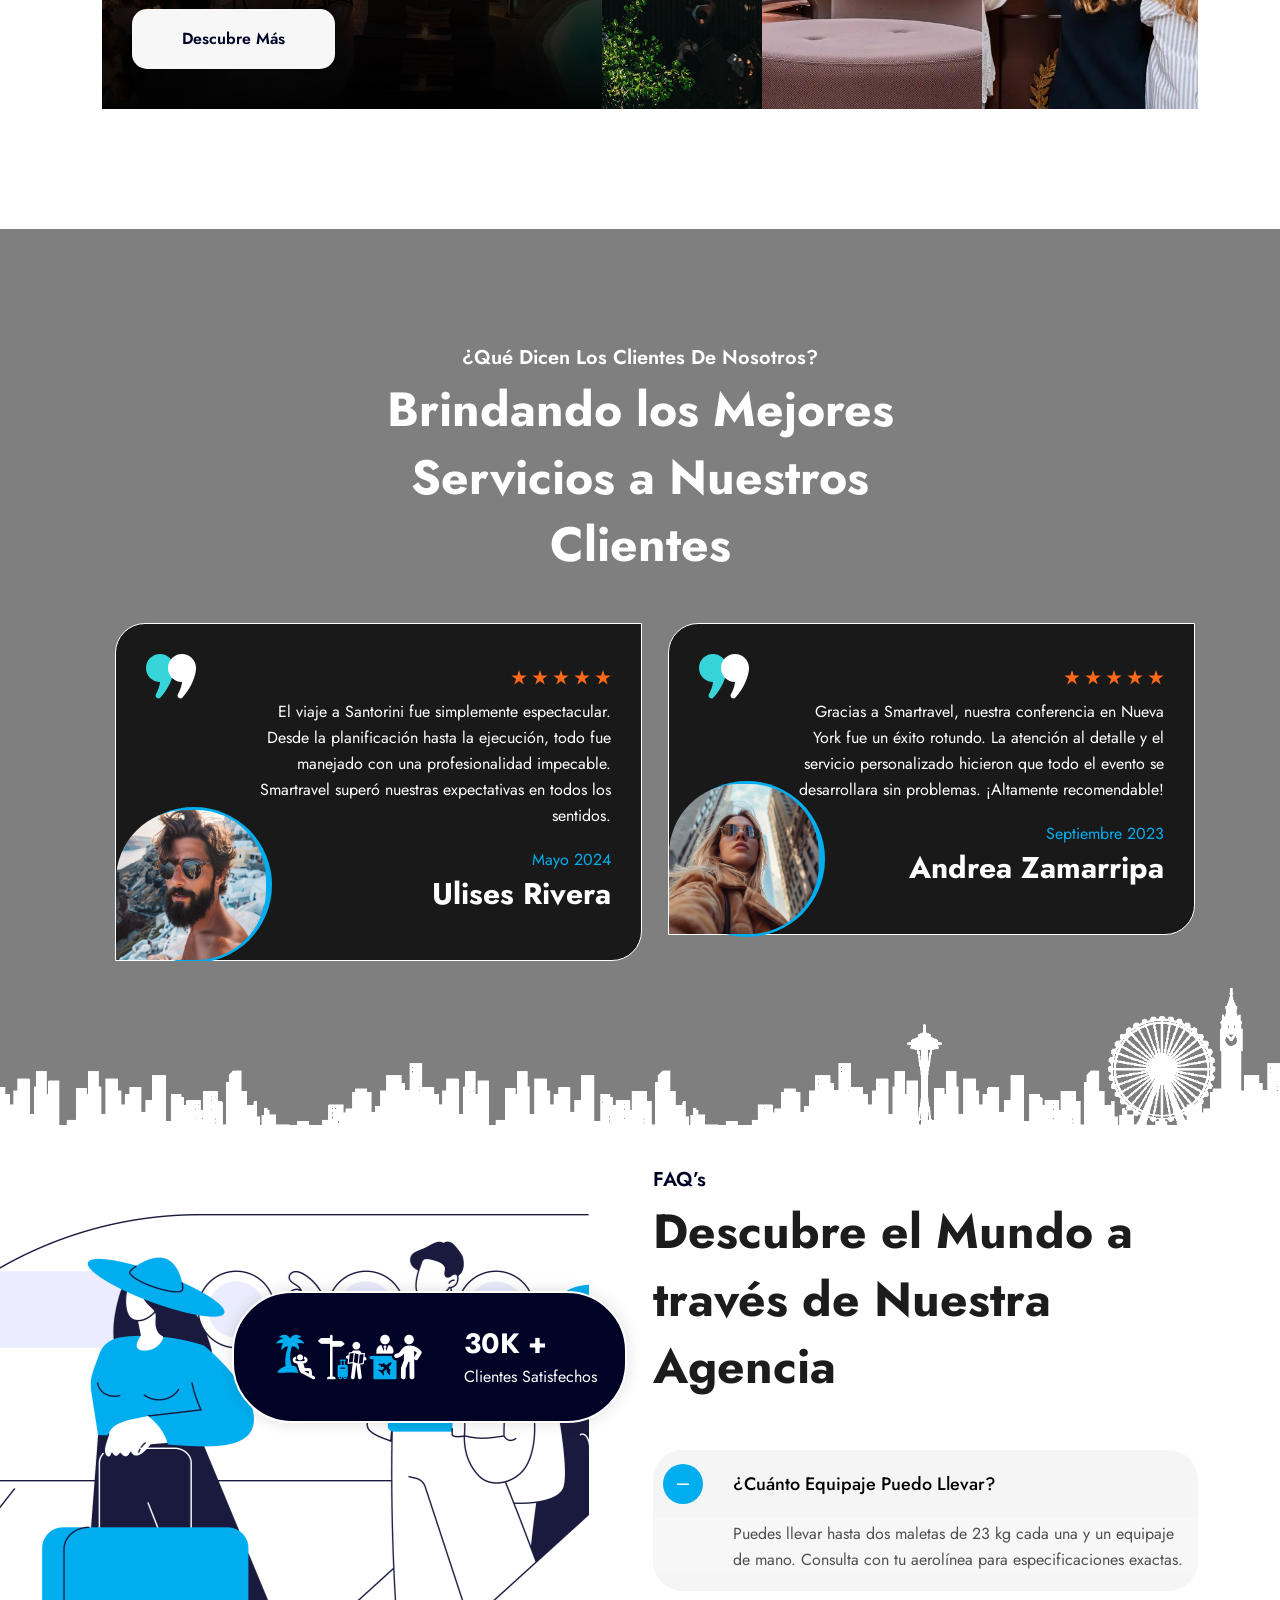
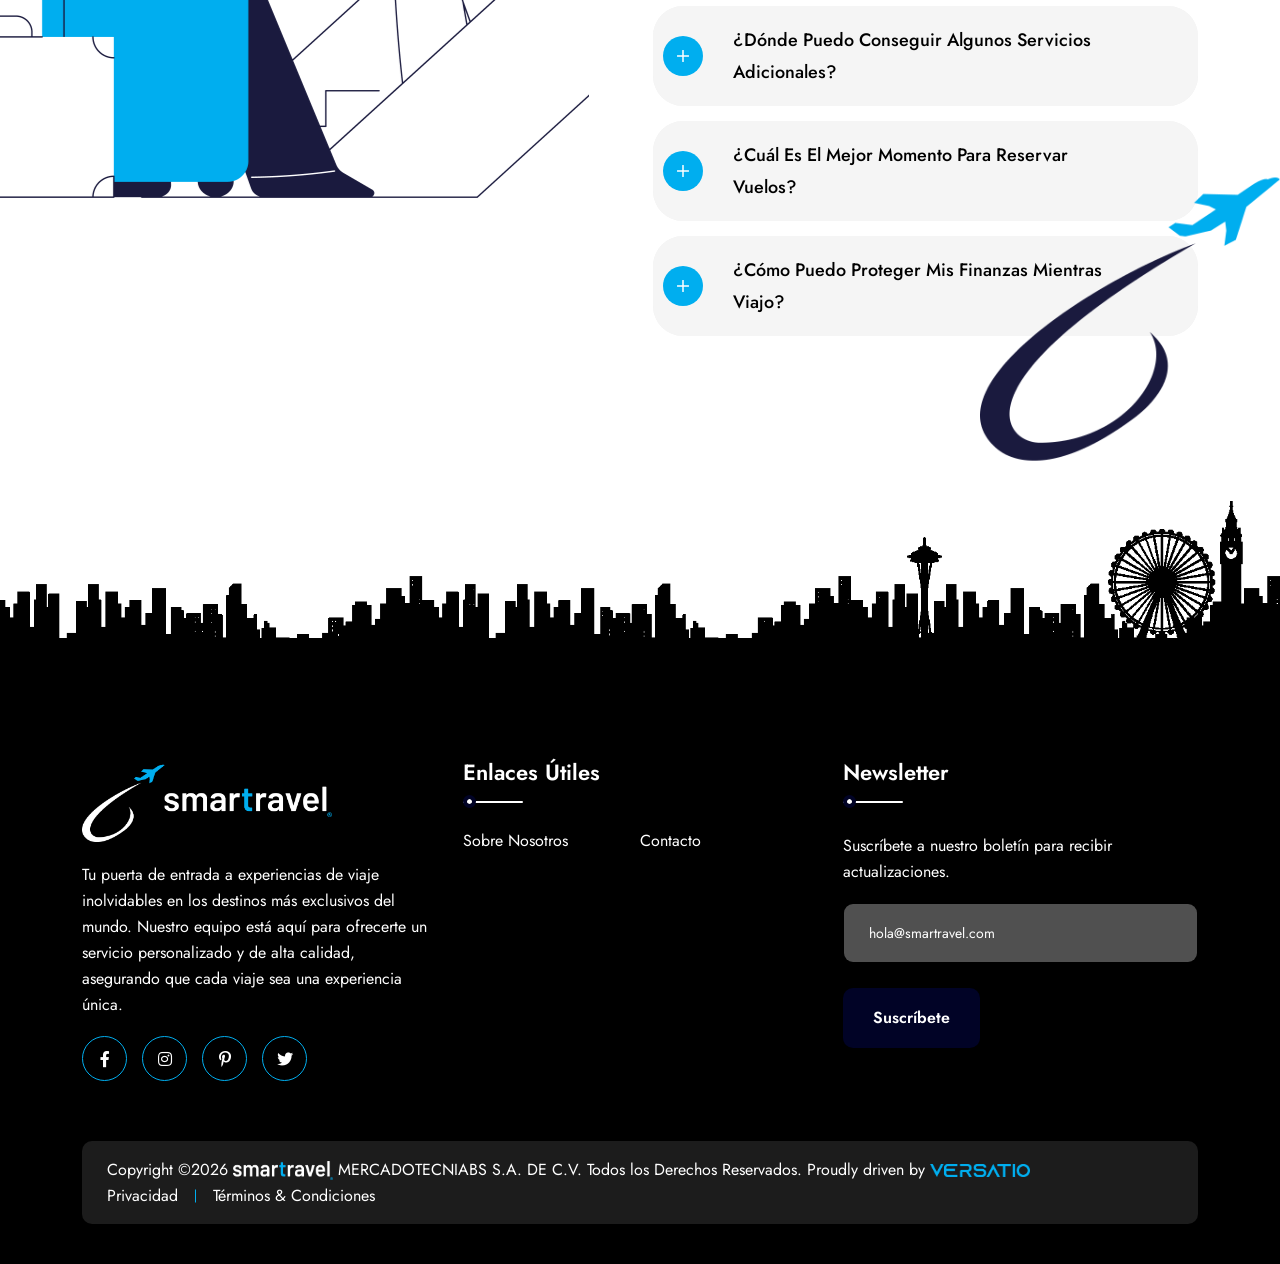
==== commit d613e6b7: "Footer update" ====
--- a/index.html
+++ b/index.html
@@ -51,18 +51,44 @@
   <link rel="preconnect" href="https://fonts.googleapis.com">
   <link rel="preconnect" href="https://fonts.gstatic.com" crossorigin>
   <link href="https://fonts.googleapis.com/css2?family=Pinyon+Script&display=swap" rel="stylesheet">
-  
+  <!-- <style>
+  .preloader {
+      position: fixed;
+      left: 0;
+      top: 0;
+      width: 100%;
+      height: 100%;
+      z-index: 9999;
+      background-color: rgba(255, 255, 255, 0.8); /* Fondo semi-transparente */
+      display: flex;
+      justify-content: center;
+      align-items: center;
+      backdrop-filter: blur(5px); /* Efecto de desenfoque */
+  }
+
+  .spinner {
+      width: 100px;
+      height: 100px;
+      background: url('path/to/your/loading.gif') no-repeat center center; /* Ruta a tu GIF */
+      background-size: cover;
+      border-radius: 50%;
+  }
+
+  /* Asegúrate de que el contenido principal esté visible después de cargar */
+  #content {
+      opacity: 1;
+      transition: opacity 0.5s;
+  }
+
+  #content.hidden {
+      opacity: 0;
+  }
+  </style> -->
     
 
 </head>
 
 <body>
-
-
-  <div id="loader" class="preloader">
-    <div class="spinner"></div>
-  </div>
-
 
   <!--********************************
     Code Start From Here 
@@ -160,7 +186,7 @@
               <a href="#">Blog</a>
             </li>
             <li>
-              <a href="#FAQ">FAQ</a>
+              <a href="#">FAQ</a>
             </li>
             <li>
               <a href="#">Contacto</a>
@@ -278,7 +304,7 @@
                     <a href="#">Blog</a>
                   </li>
                   <li>
-                    <a href="#FAQ">FAQ</a>
+                    <a href="#">FAQ</a>
                   </li>
                   <li>
                     <a href="#">Contacto</a>
@@ -1056,7 +1082,7 @@
         </div>
         <div class="col-lg-6 mb-30">
           <div class="title-area">
-            <span class="sec-subtitle2" id="FAQ">FAQ’s</span>
+            <span class="sec-subtitle2">FAQ’s</span>
             <h2 class="sec-title h1">Descubre el Mundo a través de Nuestra Agencia</h2>
         </div>
         <div class="accordion accordion-style1" id="faqVersion1">
@@ -1175,7 +1201,7 @@
             <p class="copyright-text">
               Copyright &copy;<script>document.write(new Date().getFullYear())</script>
               <img src="assets/img/footer/TEXT.png" width="100px">
-               Todos los Derechos Reservados. Proudly driven by 
+               MERCADOTECNIABS S.A. DE C.V. Todos los Derechos Reservados. Proudly driven by 
               <img src="assets/img/footer/VERSATIO.png" width="100px">
           </p>
           
@@ -1352,4 +1378,4 @@
   <script src="assets/js/loader.js"></script>
 </body>
 
-</html>+</html>
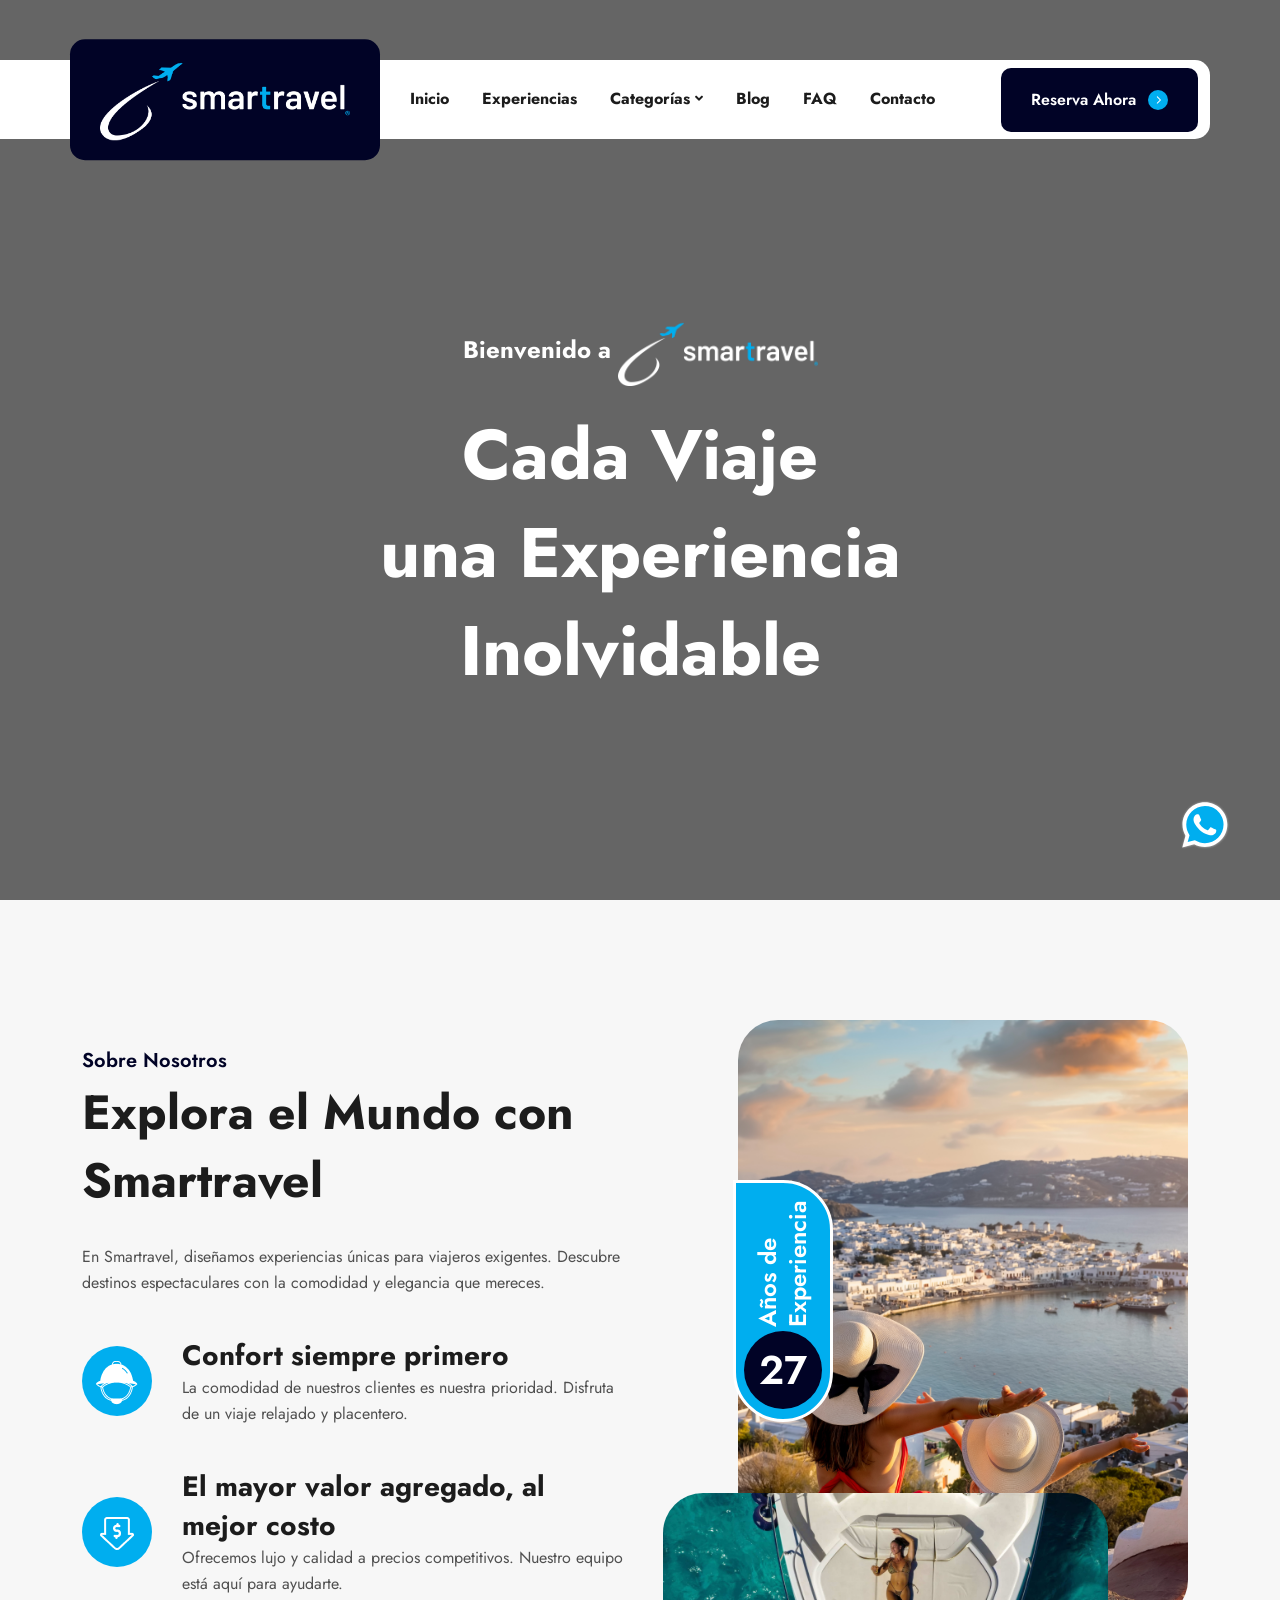
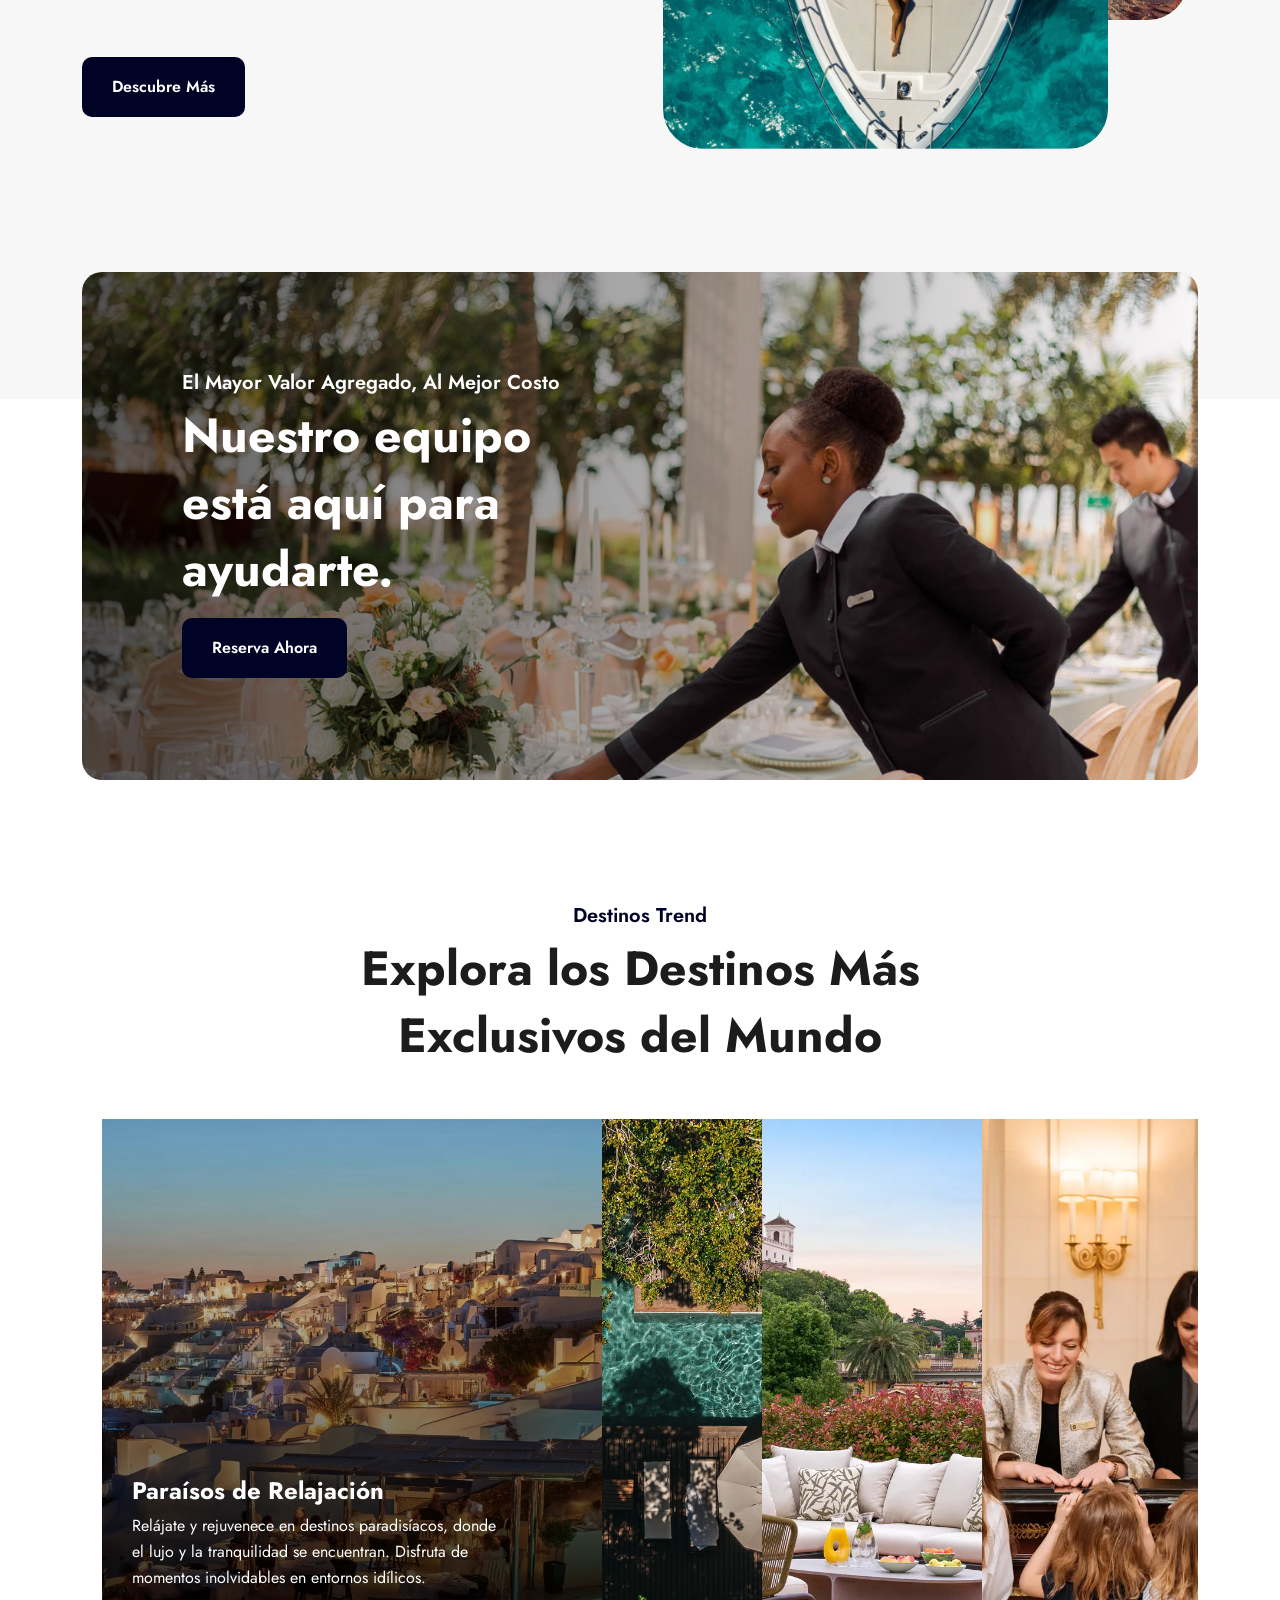
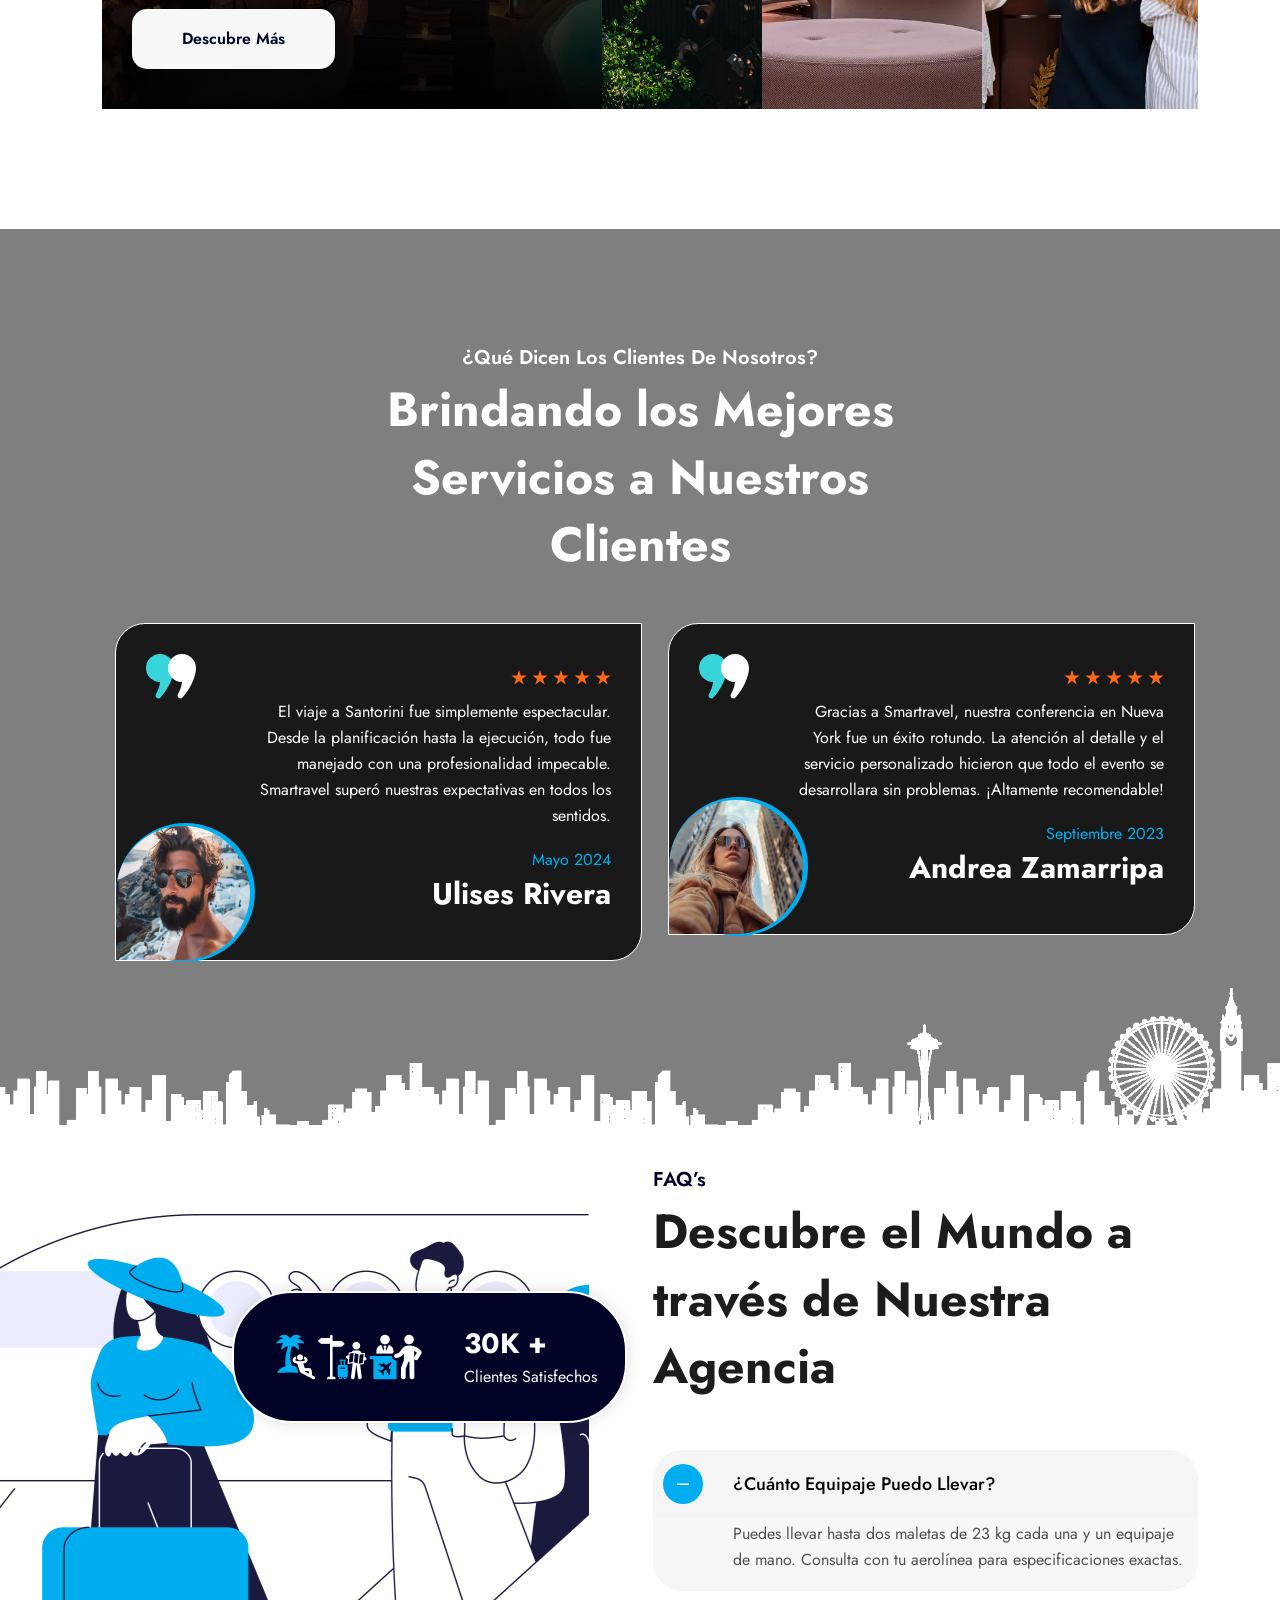
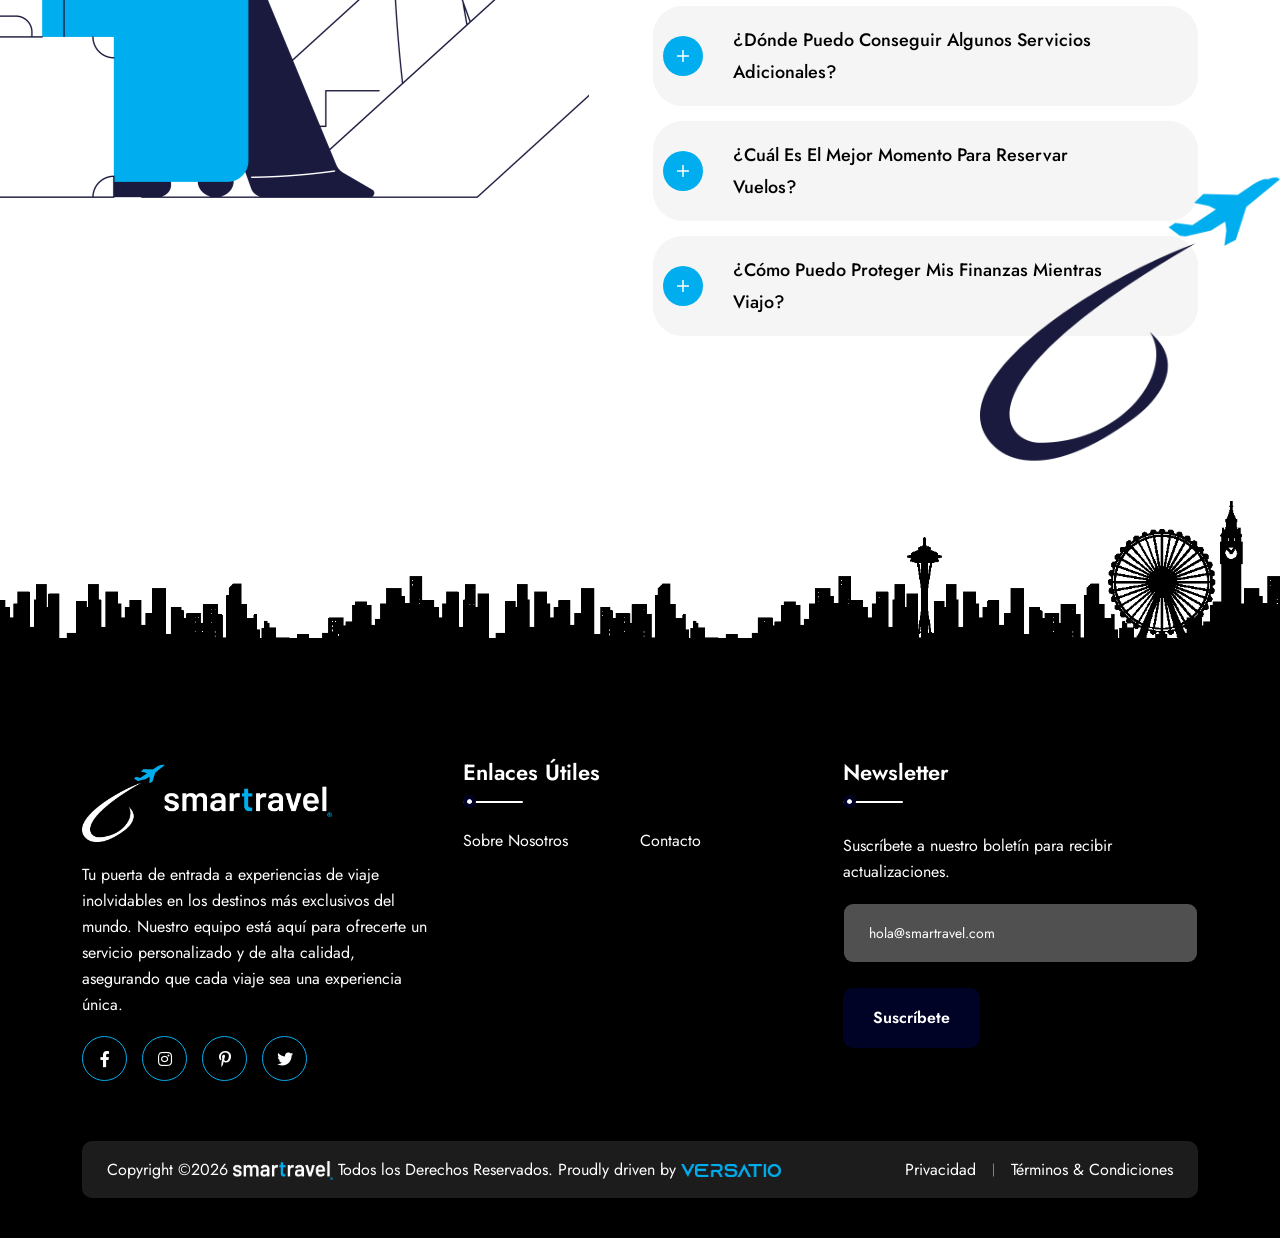
==== commit a4d9ad2c: "ALV TODO" ====
--- a/index.html
+++ b/index.html
@@ -51,44 +51,18 @@
   <link rel="preconnect" href="https://fonts.googleapis.com">
   <link rel="preconnect" href="https://fonts.gstatic.com" crossorigin>
   <link href="https://fonts.googleapis.com/css2?family=Pinyon+Script&display=swap" rel="stylesheet">
-  <!-- <style>
-  .preloader {
-      position: fixed;
-      left: 0;
-      top: 0;
-      width: 100%;
-      height: 100%;
-      z-index: 9999;
-      background-color: rgba(255, 255, 255, 0.8); /* Fondo semi-transparente */
-      display: flex;
-      justify-content: center;
-      align-items: center;
-      backdrop-filter: blur(5px); /* Efecto de desenfoque */
-  }
-
-  .spinner {
-      width: 100px;
-      height: 100px;
-      background: url('path/to/your/loading.gif') no-repeat center center; /* Ruta a tu GIF */
-      background-size: cover;
-      border-radius: 50%;
-  }
-
-  /* Asegúrate de que el contenido principal esté visible después de cargar */
-  #content {
-      opacity: 1;
-      transition: opacity 0.5s;
-  }
-
-  #content.hidden {
-      opacity: 0;
-  }
-  </style> -->
+  
     
 
 </head>
 
 <body>
+
+
+  <div id="loader" class="preloader">
+    <div class="spinner"></div>
+  </div>
+
 
   <!--********************************
     Code Start From Here 
@@ -155,25 +129,25 @@
                     <li><a href="about.html">About Us</a></li>
                     <li><a href="destinations.html">Destinations</a></li>
                     <li><a href="destination-details.html">Destinations Details</a></li>
-                    <li><a href="tours.html">Tours List</a></li>
+                    <li><a href="#">Tours List</a></li>
                     <li><a href="tour-booking.html">Tour Booking</a></li>
                   </ul>
                 </li>
                 <li>
                   <a href="#">Retiros en la Naturaleza</a>
                   <ul>
-                    <li><a href="shop.html">Shop</a></li>
+                    <li><a href="#">Shop</a></li>
                     <li><a href="shop-details.html">Shop Details</a></li>
-                    <li><a href="cart.html">Cart</a></li>
-                    <li><a href="checkout.html">Checkout</a></li>
-                    <li><a href="blog.html">Blog List</a></li>
+                    <li><a href="#">Cart</a></li>
+                    <li><a href="#">Checkout</a></li>
+                    <li><a href="#">Blog List</a></li>
                   </ul>
                 </li>
                 <li>
                   <a href="#">Impresiones Culturales Exclusivas</a>
                   <ul>
                     <li><a href="blog-grid.html">Blog Grid</a></li>
-                    <li><a href="blog-details.html">Blog Details</a></li>
+                    <li><a href="#">Blog Details</a></li>
                     <li><a href="error.html">Error Page</a></li>
                   </ul>
                 </li>
@@ -186,7 +160,7 @@
               <a href="#">Blog</a>
             </li>
             <li>
-              <a href="#">FAQ</a>
+              <a href="#FAQ">FAQ</a>
             </li>
             <li>
               <a href="#">Contacto</a>
@@ -273,25 +247,25 @@
                           <li><a href="about.html">About Us</a></li>
                           <li><a href="destinations.html">Destinations</a></li>
                           <li><a href="destination-details.html">Destinations Details</a></li>
-                          <li><a href="tours.html">Tours List</a></li>
+                          <li><a href="#">Tours List</a></li>
                           <li><a href="tour-booking.html">Tour Booking</a></li>
                         </ul>
                       </li>
                       <li>
                         <a href="#">Retiros en la Naturaleza</a>
                         <ul>
-                          <li><a href="shop.html">Shop</a></li>
+                          <li><a href="#">Shop</a></li>
                           <li><a href="shop-details.html">Shop Details</a></li>
-                          <li><a href="cart.html">Cart</a></li>
-                          <li><a href="checkout.html">Checkout</a></li>
-                          <li><a href="blog.html">Blog List</a></li>
+                          <li><a href="#">Cart</a></li>
+                          <li><a href="#">Checkout</a></li>
+                          <li><a href="#">Blog List</a></li>
                         </ul>
                       </li>
                       <li>
                         <a href="#">Impresiones Culturales Exclusivas</a>
                         <ul>
                           <li><a href="blog-grid.html">Blog Grid</a></li>
-                          <li><a href="blog-details.html">Blog Details</a></li>
+                          <li><a href="#">Blog Details</a></li>
                           <li><a href="error.html">Error Page</a></li>
                         </ul>
                       </li>
@@ -304,7 +278,7 @@
                     <a href="#">Blog</a>
                   </li>
                   <li>
-                    <a href="#">FAQ</a>
+                    <a href="#FAQ">FAQ</a>
                   </li>
                   <li>
                     <a href="#">Contacto</a>
@@ -327,7 +301,7 @@
                     </div>
                   </li>
                   <li>
-                    <a class="vs-btn style7" href="contact.html">
+                    <a class="vs-btn style7" href="">
                       Reserva Ahora
                       <i>
                         <svg width="5" height="8" viewBox="0 0 5 8" fill="none" xmlns="http://www.w3.org/2000/svg">
@@ -575,14 +549,14 @@
               </li>
             </ul>
             <div class="about-bottom">
-              <a href="about.html" class="vs-btn style7">Descubre más</a>
+              <a href="#" class="vs-btn style7">Descubre más</a>
               <div class="item2">
                 <div class="item2__icon">
                   <img src="assets/img/icons/phone-icon-2.svg" alt="phone icon 1">
                 </div>
                 <div class="item2__text">
                   <span>Teléfono:</span>
-                  <a href="tel:+0207388561922">+52 55 1234 5678</a>
+                  <a href="https://wa.me/+5215545623686">+52 55 4562 3686</a>
                 </div>
               </div>
             </div>
@@ -619,7 +593,7 @@
             <div class="title-area white-title mb-md-0">
               <span class="sec-subtitle">El mayor valor agregado, al mejor costo</span>
               <h2 class="sec-title h1">Nuestro equipo está aquí para ayudarte.</h2>
-              <a href="contact.html" class="vs-btn style7">Reserva Ahora</a>
+              <a href="#" class="vs-btn style7">Reserva Ahora</a>
             </div>
           </div>
           <div class="col-lg-6 col-md-6">
@@ -655,7 +629,7 @@
             <h4 class="destination-name"><a href="#">Paraísos de Relajación</a></h4>
             <p class="destination-text">Relájate y rejuvenece en destinos paradisíacos, donde el lujo y la tranquilidad se encuentran. Disfruta de momentos inolvidables en entornos idílicos.</p>
             <!-- <span class="destination-price">$259</span> -->
-            <a href="tours.html" class="vs-btn style5">Descubre Más</a>
+            <a href="#" class="vs-btn style5">Descubre Más</a>
           </div>
         </div>
       </div>
@@ -665,7 +639,7 @@
             <h4 class="destination-name"><a href="#">Experiencias Corporativas de Lujo</a></h4>
             <p class="destination-text">Combinamos productividad con placer. Asiste a eventos empresariales de alto nivel y explora ciudades vibrantes con todo el confort.</p>
             <!-- <span class="destination-price">$259</span> -->
-            <a href="tours.html" class="vs-btn style5">Descubre Más</a>
+            <a href="#" class="vs-btn style5">Descubre Más</a>
           </div>
         </div>
       </div>
@@ -675,7 +649,7 @@
             <h4 class="destination-name"><a href="#">Retiros en la Naturaleza</a></h4>
             <p class="destination-text">Conéctate con la naturaleza en su máxima expresión. Disfruta de paisajes impresionantes y experiencias eco-lujosas.</p>
             <!-- <span class="destination-price">$259</span> -->
-            <a href="tours.html" class="vs-btn style5">Descubre Más</a>
+            <a href="#" class="vs-btn style5">Descubre Más</a>
           </div>
         </div>
       </div>
@@ -685,7 +659,7 @@
             <h4 class="destination-name"><a href="#">Impresiones Culturales</a></h4>
             <p class="destination-text">Sumérgete en la historia y la cultura de destinos emblemáticos. Vive experiencias auténticas con el toque de lujo que mereces.</p>
             <!-- <span class="destination-price">$259</span> -->
-            <a href="tours.html" class="vs-btn style5">Descubre Más</a>
+            <a href="#" class="vs-btn style5">Descubre Más</a>
           </div>
         </div>
       </div>
@@ -695,7 +669,7 @@
             <h4 class="destination-name"><a href="#">Escapadas Inolvidables</a></h4>
             <p class="destination-text">Comparte momentos únicos en compañía de tus seres queridos. Viajes grupales con experiencias exclusivas para todos.</p>
             <!-- <span class="destination-price">$259</span> -->
-            <a href="tours.html" class="vs-btn style5">Descubre Más</a>
+            <a href="#" class="vs-btn style5">Descubre Más</a>
           </div>
         </div>
       </div>
@@ -705,7 +679,7 @@
             <h4 class="destination-name"><a href="#">Desafíos de Élite</a></h4>
             <p class="destination-text">Desafía tus límites con aventuras emocionantes. Actividades exclusivas diseñadas para los más audaces.</p>
             <!-- <span class="destination-price">$259</span> -->
-            <a href="tours.html" class="vs-btn style5">Descubre Más</a>
+            <a href="#" class="vs-btn style5">Descubre Más</a>
           </div>
         </div>
       </div>
@@ -715,7 +689,7 @@
             <h4 class="destination-name"><a href="#">Eventos Deportivos de Primera Clase</a></h4>
             <p class="destination-text">Vive la emoción de eventos deportivos en destinos de lujo. Deportes y confort en un solo viaje.</p>
             <!-- <span class="destination-price">$259</span> -->
-            <a href="tours.html" class="vs-btn style5">Descubre Más</a>
+            <a href="#" class="vs-btn style5">Descubre Más</a>
           </div>
         </div>
       </div>
@@ -725,7 +699,7 @@
             <h4 class="destination-name"><a href="#">Viajes Espirituales Transformadores</a></h4>
             <p class="destination-text">Descubre la espiritualidad en lugares sagrados. Experiencias de fe y lujo en destinos sagrados.</p>
             <!-- <span class="destination-price">$259</span> -->
-            <a href="tours.html" class="vs-btn style5">Descubre Más</a>
+            <a href="#" class="vs-btn style5">Descubre Más</a>
           </div>
         </div>
       </div>
@@ -735,7 +709,7 @@
             <h4 class="destination-name"><a href="#">Santuario de Bienestar</a></h4>
             <p class="destination-text">Mejora tu bienestar en resorts de lujo. Salud y rejuvenecimiento en entornos paradisíacos.</p>
             <!-- <span class="destination-price">$259</span> -->
-            <a href="tours.html" class="vs-btn style5">Descubre Más</a>
+            <a href="#" class="vs-btn style5">Descubre Más</a>
           </div>
         </div>
       </div>
@@ -745,7 +719,7 @@
             <h4 class="destination-name"><a href="#">Aventuras Épicas</a></h4>
             <p class="destination-text">Adrenalina y lujo se unen. Aventura extrema con comodidades exclusivas en entornos desafiantes.</p>
             <!-- <span class="destination-price">$259</span> -->
-            <a href="tours.html" class="vs-btn style5">Descubre Más</a>
+            <a href="#" class="vs-btn style5">Descubre Más</a>
           </div>
         </div>
       </div>
@@ -755,7 +729,7 @@
             <h4 class="destination-name"><a href="#">Expediciones en Rincones Ocultos</a></h4>
             <p class="destination-text">Explora lo inexplorado con confort. Destinos remotos y lujosos para una experiencia única.</p>
             <!-- <span class="destination-price">$259</span> -->
-            <a href="tours.html" class="vs-btn style5">Descubre Más</a>
+            <a href="#" class="vs-btn style5">Descubre Más</a>
           </div>
         </div>
       </div>
@@ -824,7 +798,7 @@
                     </div>
                     <div class="testi-avater">
                         <div class="img">
-                            <img src="assets/img/testimonial/comments_1.png" alt="customer image" style="width: 150px;">
+                            <img src="assets/img/testimonial/comments_1.png" alt="customer image" style="width: 134px;">
                         </div>
                     </div>
                 </div>
@@ -864,7 +838,7 @@
                     </div>
                     <div class="testi-avater">
                         <div class="img">
-                            <img src="assets/img/testimonial/comments_2.png" alt="customer image" style="width: 150px;">
+                            <img src="assets/img/testimonial/comments_2.png" alt="customer image" style="width: 134px;">
                         </div>
                     </div>
                 </div>
@@ -938,29 +912,29 @@
           <div class="col-xl-4">
             <div class="vs-blog blog-style3">
               <div class="blog-img">
-                <a href="blog-details.html"><img src="assets/img/blog/blog-h-1-1.jpg" alt="blog image"></a>
+                <a href="#"><img src="assets/img/blog/blog-h-1-1.jpg" alt="blog image"></a>
               </div>
               <div class="blog-content">
                 <div class="blog-top">
-                  <a class="blog-link" href="blog-details.html" tabindex="0">
+                  <a class="blog-link" href="#" tabindex="0">
                     <svg width="17" height="17" viewBox="0 0 17 17" fill="none" xmlns="http://www.w3.org/2000/svg">
                       <path fill-rule="evenodd" clip-rule="evenodd" d="M17 8.5C17 13.1944 13.1944 17 8.5 17C3.80558 17 0 13.1944 0 8.5C0 3.80558 3.80558 0 8.5 0C13.1944 0 17 3.80558 17 8.5ZM11.05 5.95C11.05 7.35837 9.90837 8.5 8.5 8.5C7.09164 8.5 5.95 7.35837 5.95 5.95C5.95 4.54168 7.09164 3.4 8.5 3.4C9.90837 3.4 11.05 4.54168 11.05 5.95ZM8.5 15.725C10.0164 15.725 11.4237 15.2578 12.5859 14.4595C13.0992 14.1069 13.3185 13.4353 13.0201 12.8887C12.4015 11.7558 11.1267 11.05 8.49992 11.05C5.87324 11.05 4.59847 11.7557 3.97982 12.8887C3.68139 13.4353 3.90073 14.1069 4.41402 14.4594C5.57615 15.2578 6.98352 15.725 8.5 15.725Z" fill="#37D4D9"></path>
                     </svg>
                     by Travolo
                   </a>
-                  <a class="blog-link" href="blog-details.html" tabindex="0">
+                  <a class="blog-link" href="#" tabindex="0">
                     <svg width="23" height="16" viewBox="0 0 23 16" fill="none" xmlns="http://www.w3.org/2000/svg">
                       <path d="M16.8107 6.13925C16.8107 2.74862 13.0468 0 8.40535 0C3.76388 0 0 2.74862 0 6.13925C0 8.17692 1.3592 9.98219 3.4515 11.0988C3.44548 11.1166 1.78462 14.0825 1.78462 14.0825C1.78462 14.0825 6.85619 12.184 6.87023 12.1761C7.36789 12.2437 7.88094 12.2778 8.40535 12.2778C13.0468 12.2778 16.8107 9.52923 16.8107 6.13925ZM23 8.05744C23 4.66746 19.4569 1.94313 15.6214 1.91884C21.1197 7.29397 14.6441 13.021 9.36656 13.021C9.36656 13.021 9.95318 14.196 14.5947 14.196C15.1184 14.196 15.6321 14.1606 16.1298 14.0936C16.1438 14.1028 21.2161 16 21.2161 16C21.2161 16 19.5545 13.0348 19.5492 13.017C21.6408 11.9004 23 10.0944 23 8.05744Z" fill="#37D4D9"></path>
                     </svg>
                     2 Comments
                   </a>
                 </div>
-                <h2 class="blog-title"><a href="blog-details.html">We are Giving Amazing Tour For VIP</a></h2>
+                <h2 class="blog-title"><a href="#">We are Giving Amazing Tour For VIP</a></h2>
                 <p class="blog-text">Lorem ipsum dolor sit amet, adipiscfvdg fgjnving consectetur adipiscing elit. dolor
                   sit amet.</p>
                 <div class="blog-bottom">
-                  <a class="link-btn" href="blog-details.html">Read More <i class="fal fa-arrow-right"></i></a>
-                  <a class="blog-date" href="blog-details.html">22 <span>Mar</span> </a>
+                  <a class="link-btn" href="#">Read More <i class="fal fa-arrow-right"></i></a>
+                  <a class="blog-date" href="#">22 <span>Mar</span> </a>
                 </div>
               </div>
             </div>
@@ -968,29 +942,29 @@
           <div class="col-xl-4">
             <div class="vs-blog blog-style3">
               <div class="blog-img">
-                <a href="blog-details.html"><img src="assets/img/blog/blog-h-1-2.jpg" alt="blog image"></a>
+                <a href="#"><img src="assets/img/blog/blog-h-1-2.jpg" alt="blog image"></a>
               </div>
               <div class="blog-content">
                 <div class="blog-top">
-                  <a class="blog-link" href="blog-details.html" tabindex="0">
+                  <a class="blog-link" href="#" tabindex="0">
                     <svg width="17" height="17" viewBox="0 0 17 17" fill="none" xmlns="http://www.w3.org/2000/svg">
                       <path fill-rule="evenodd" clip-rule="evenodd" d="M17 8.5C17 13.1944 13.1944 17 8.5 17C3.80558 17 0 13.1944 0 8.5C0 3.80558 3.80558 0 8.5 0C13.1944 0 17 3.80558 17 8.5ZM11.05 5.95C11.05 7.35837 9.90837 8.5 8.5 8.5C7.09164 8.5 5.95 7.35837 5.95 5.95C5.95 4.54168 7.09164 3.4 8.5 3.4C9.90837 3.4 11.05 4.54168 11.05 5.95ZM8.5 15.725C10.0164 15.725 11.4237 15.2578 12.5859 14.4595C13.0992 14.1069 13.3185 13.4353 13.0201 12.8887C12.4015 11.7558 11.1267 11.05 8.49992 11.05C5.87324 11.05 4.59847 11.7557 3.97982 12.8887C3.68139 13.4353 3.90073 14.1069 4.41402 14.4594C5.57615 15.2578 6.98352 15.725 8.5 15.725Z" fill="#37D4D9"></path>
                     </svg>
                     by Travolo
                   </a>
-                  <a class="blog-link" href="blog-details.html" tabindex="0">
+                  <a class="blog-link" href="#" tabindex="0">
                     <svg width="23" height="16" viewBox="0 0 23 16" fill="none" xmlns="http://www.w3.org/2000/svg">
                       <path d="M16.8107 6.13925C16.8107 2.74862 13.0468 0 8.40535 0C3.76388 0 0 2.74862 0 6.13925C0 8.17692 1.3592 9.98219 3.4515 11.0988C3.44548 11.1166 1.78462 14.0825 1.78462 14.0825C1.78462 14.0825 6.85619 12.184 6.87023 12.1761C7.36789 12.2437 7.88094 12.2778 8.40535 12.2778C13.0468 12.2778 16.8107 9.52923 16.8107 6.13925ZM23 8.05744C23 4.66746 19.4569 1.94313 15.6214 1.91884C21.1197 7.29397 14.6441 13.021 9.36656 13.021C9.36656 13.021 9.95318 14.196 14.5947 14.196C15.1184 14.196 15.6321 14.1606 16.1298 14.0936C16.1438 14.1028 21.2161 16 21.2161 16C21.2161 16 19.5545 13.0348 19.5492 13.017C21.6408 11.9004 23 10.0944 23 8.05744Z" fill="#37D4D9"></path>
                     </svg>
                     2 Comments
                   </a>
                 </div>
-                <h2 class="blog-title"><a href="blog-details.html">Our Business Thrives To Contribute Global</a></h2>
+                <h2 class="blog-title"><a href="#">Our Business Thrives To Contribute Global</a></h2>
                 <p class="blog-text">Lorem ipsum dolor sit amet, adipiscfvdg fgjnving consectetur adipiscing elit. dolor
                   sit amet.</p>
                 <div class="blog-bottom">
-                  <a class="link-btn" href="blog-details.html">Read More <i class="fal fa-arrow-right"></i></a>
-                  <a class="blog-date" href="blog-details.html">22 <span>Mar</span> </a>
+                  <a class="link-btn" href="#">Read More <i class="fal fa-arrow-right"></i></a>
+                  <a class="blog-date" href="#">22 <span>Mar</span> </a>
                 </div>
               </div>
             </div>
@@ -998,29 +972,29 @@
           <div class="col-xl-4">
             <div class="vs-blog blog-style3">
               <div class="blog-img">
-                <a href="blog-details.html"><img src="assets/img/blog/blog-h-1-3.jpg" alt="blog image"></a>
+                <a href="#"><img src="assets/img/blog/blog-h-1-3.jpg" alt="blog image"></a>
               </div>
               <div class="blog-content">
                 <div class="blog-top">
-                  <a class="blog-link" href="blog-details.html" tabindex="0">
+                  <a class="blog-link" href="#" tabindex="0">
                     <svg width="17" height="17" viewBox="0 0 17 17" fill="none" xmlns="http://www.w3.org/2000/svg">
                       <path fill-rule="evenodd" clip-rule="evenodd" d="M17 8.5C17 13.1944 13.1944 17 8.5 17C3.80558 17 0 13.1944 0 8.5C0 3.80558 3.80558 0 8.5 0C13.1944 0 17 3.80558 17 8.5ZM11.05 5.95C11.05 7.35837 9.90837 8.5 8.5 8.5C7.09164 8.5 5.95 7.35837 5.95 5.95C5.95 4.54168 7.09164 3.4 8.5 3.4C9.90837 3.4 11.05 4.54168 11.05 5.95ZM8.5 15.725C10.0164 15.725 11.4237 15.2578 12.5859 14.4595C13.0992 14.1069 13.3185 13.4353 13.0201 12.8887C12.4015 11.7558 11.1267 11.05 8.49992 11.05C5.87324 11.05 4.59847 11.7557 3.97982 12.8887C3.68139 13.4353 3.90073 14.1069 4.41402 14.4594C5.57615 15.2578 6.98352 15.725 8.5 15.725Z" fill="#37D4D9"></path>
                     </svg>
                     by Travolo
                   </a>
-                  <a class="blog-link" href="blog-details.html" tabindex="0">
+                  <a class="blog-link" href="#" tabindex="0">
                     <svg width="23" height="16" viewBox="0 0 23 16" fill="none" xmlns="http://www.w3.org/2000/svg">
                       <path d="M16.8107 6.13925C16.8107 2.74862 13.0468 0 8.40535 0C3.76388 0 0 2.74862 0 6.13925C0 8.17692 1.3592 9.98219 3.4515 11.0988C3.44548 11.1166 1.78462 14.0825 1.78462 14.0825C1.78462 14.0825 6.85619 12.184 6.87023 12.1761C7.36789 12.2437 7.88094 12.2778 8.40535 12.2778C13.0468 12.2778 16.8107 9.52923 16.8107 6.13925ZM23 8.05744C23 4.66746 19.4569 1.94313 15.6214 1.91884C21.1197 7.29397 14.6441 13.021 9.36656 13.021C9.36656 13.021 9.95318 14.196 14.5947 14.196C15.1184 14.196 15.6321 14.1606 16.1298 14.0936C16.1438 14.1028 21.2161 16 21.2161 16C21.2161 16 19.5545 13.0348 19.5492 13.017C21.6408 11.9004 23 10.0944 23 8.05744Z" fill="#37D4D9"></path>
                     </svg>
                     2 Comments
                   </a>
                 </div>
-                <h2 class="blog-title"><a href="blog-details.html">The Travelling alone best Accommodations.</a></h2>
+                <h2 class="blog-title"><a href="#">The Travelling alone best Accommodations.</a></h2>
                 <p class="blog-text">Lorem ipsum dolor sit amet, adipiscfvdg fgjnving consectetur adipiscing elit. dolor
                   sit amet.</p>
                 <div class="blog-bottom">
-                  <a class="link-btn" href="blog-details.html">Read More <i class="fal fa-arrow-right"></i></a>
-                  <a class="blog-date" href="blog-details.html">22 <span>Mar</span> </a>
+                  <a class="link-btn" href="#">Read More <i class="fal fa-arrow-right"></i></a>
+                  <a class="blog-date" href="#">22 <span>Mar</span> </a>
                 </div>
               </div>
             </div>
@@ -1028,29 +1002,29 @@
           <div class="col-xl-4">
             <div class="vs-blog blog-style3">
               <div class="blog-img">
-                <a href="blog-details.html"><img src="assets/img/blog/blog-h-1-4.jpg" alt="blog image"></a>
+                <a href="#"><img src="assets/img/blog/blog-h-1-4.jpg" alt="blog image"></a>
               </div>
               <div class="blog-content">
                 <div class="blog-top">
-                  <a class="blog-link" href="blog-details.html" tabindex="0">
+                  <a class="blog-link" href="#" tabindex="0">
                     <svg width="17" height="17" viewBox="0 0 17 17" fill="none" xmlns="http://www.w3.org/2000/svg">
                       <path fill-rule="evenodd" clip-rule="evenodd" d="M17 8.5C17 13.1944 13.1944 17 8.5 17C3.80558 17 0 13.1944 0 8.5C0 3.80558 3.80558 0 8.5 0C13.1944 0 17 3.80558 17 8.5ZM11.05 5.95C11.05 7.35837 9.90837 8.5 8.5 8.5C7.09164 8.5 5.95 7.35837 5.95 5.95C5.95 4.54168 7.09164 3.4 8.5 3.4C9.90837 3.4 11.05 4.54168 11.05 5.95ZM8.5 15.725C10.0164 15.725 11.4237 15.2578 12.5859 14.4595C13.0992 14.1069 13.3185 13.4353 13.0201 12.8887C12.4015 11.7558 11.1267 11.05 8.49992 11.05C5.87324 11.05 4.59847 11.7557 3.97982 12.8887C3.68139 13.4353 3.90073 14.1069 4.41402 14.4594C5.57615 15.2578 6.98352 15.725 8.5 15.725Z" fill="#37D4D9"></path>
                     </svg>
                     by Travolo
                   </a>
-                  <a class="blog-link" href="blog-details.html" tabindex="0">
+                  <a class="blog-link" href="#" tabindex="0">
                     <svg width="23" height="16" viewBox="0 0 23 16" fill="none" xmlns="http://www.w3.org/2000/svg">
                       <path d="M16.8107 6.13925C16.8107 2.74862 13.0468 0 8.40535 0C3.76388 0 0 2.74862 0 6.13925C0 8.17692 1.3592 9.98219 3.4515 11.0988C3.44548 11.1166 1.78462 14.0825 1.78462 14.0825C1.78462 14.0825 6.85619 12.184 6.87023 12.1761C7.36789 12.2437 7.88094 12.2778 8.40535 12.2778C13.0468 12.2778 16.8107 9.52923 16.8107 6.13925ZM23 8.05744C23 4.66746 19.4569 1.94313 15.6214 1.91884C21.1197 7.29397 14.6441 13.021 9.36656 13.021C9.36656 13.021 9.95318 14.196 14.5947 14.196C15.1184 14.196 15.6321 14.1606 16.1298 14.0936C16.1438 14.1028 21.2161 16 21.2161 16C21.2161 16 19.5545 13.0348 19.5492 13.017C21.6408 11.9004 23 10.0944 23 8.05744Z" fill="#37D4D9"></path>
                     </svg>
                     2 Comments
                   </a>
                 </div>
-                <h2 class="blog-title"><a href="blog-details.html">We are Giving Amazing Tour For VIP</a></h2>
+                <h2 class="blog-title"><a href="#">We are Giving Amazing Tour For VIP</a></h2>
                 <p class="blog-text">Lorem ipsum dolor sit amet, adipiscfvdg fgjnving consectetur adipiscing elit. dolor
                   sit amet.</p>
                 <div class="blog-bottom">
-                  <a class="link-btn" href="blog-details.html">Read More <i class="fal fa-arrow-right"></i></a>
-                  <a class="blog-date" href="blog-details.html">22 <span>Mar</span> </a>
+                  <a class="link-btn" href="#">Read More <i class="fal fa-arrow-right"></i></a>
+                  <a class="blog-date" href="#">22 <span>Mar</span> </a>
                 </div>
               </div>
             </div>
@@ -1082,7 +1056,7 @@
         </div>
         <div class="col-lg-6 mb-30">
           <div class="title-area">
-            <span class="sec-subtitle2">FAQ’s</span>
+            <span class="sec-subtitle2" id="FAQ">FAQ’s</span>
             <h2 class="sec-title h1">Descubre el Mundo a través de Nuestra Agencia</h2>
         </div>
         <div class="accordion accordion-style1" id="faqVersion1">
@@ -1156,7 +1130,7 @@
                 <p>Tu puerta de entrada a experiencias de viaje inolvidables en los destinos más exclusivos del mundo. Nuestro equipo está aquí para ofrecerte un servicio personalizado y de alta calidad, asegurando que cada viaje sea una experiencia única.</p>
                 <div class="social-style1">
                   <a href="#" target="_blank"><i class="fab fa-facebook-f"></i></a>
-                  <a href="#" target="_blank"><i class="fab fa-instagram"></i></a>
+                  <a href="https://www.instagram.com/smartravel.mx/" target="_blank"><i class="fab fa-instagram"></i></a>
                   <a href="#" target="_blank"><i class="fab fa-pinterest-p"></i></a>
                   <a href="#" target="_blank"><i class="fab fa-twitter"></i></a>
                 </div>
@@ -1170,13 +1144,13 @@
                 <ul class="menu">
                   <li><a href="#">Sobre Nosotros</a></li>
                   <li><a href="#">Contacto</a></li>
-                  <!-- <li><a href="tours.html">Destinations</a></li>
-                  <li><a href="shop.html">Meet the Guide</a></li>
-                  <li><a href="blog.html">Contact Now</a></li>
-                  <li><a href="blog.html">Account</a></li>
-                  <li><a href="blog.html">Tour Listings</a></li>
-                  <li><a href="blog.html">Privacy Policy</a></li>
-                  <li><a href="blog.html">Help</a></li> -->
+                  <!-- <li><a href="#">Destinations</a></li>
+                  <li><a href="#">Meet the Guide</a></li>
+                  <li><a href="#">Contact Now</a></li>
+                  <li><a href="#">Account</a></li>
+                  <li><a href="#">Tour Listings</a></li>
+                  <li><a href="#">Privacy Policy</a></li>
+                  <li><a href="#">Help</a></li> -->
                 </ul>
               </div>
             </div>
@@ -1201,7 +1175,7 @@
             <p class="copyright-text">
               Copyright &copy;<script>document.write(new Date().getFullYear())</script>
               <img src="assets/img/footer/TEXT.png" width="100px">
-               MERCADOTECNIABS S.A. DE C.V. Todos los Derechos Reservados. Proudly driven by 
+               Todos los Derechos Reservados. Proudly driven by 
               <img src="assets/img/footer/VERSATIO.png" width="100px">
           </p>
           
@@ -1229,7 +1203,7 @@
       <div class="widget">
         <div class="vs-widget-about">
           <div class="footer-logo">
-            <a href="index.html"><img src="assets/img/logo.svg" alt="Travolo"></a>
+            <a href="index.html"><img src="assets/img/logo.svg" alt="SmartTravel"></a>
           </div>
           <p class="footer-text">
             Ut tellus dolor, dapibus eget, elementum ifend cursus eleifend,
@@ -1249,43 +1223,43 @@
         <div class="recent-post-wrap">
           <div class="recent-post">
             <div class="media-img">
-              <a href="blog-details.html"><img src="assets/img/blog/recent-post1.jpg" alt="Blog Image"></a>
+              <a href="#"><img src="assets/img/blog/recent-post1.jpg" alt="Blog Image"></a>
             </div>
             <div class="media-body">
               <div class="recent-post-meta">
                 <i class="fal fa-calendar-alt"></i>
-                <a href="blog.html">December 15, 2022</a>
+                <a href="#">December 15, 2022</a>
               </div>
               <h4 class="post-title">
-                <a class="text-inherit" href="blog-details.html">We are Giving Amazing Tour for VIP</a>
+                <a class="text-inherit" href="#">We are Giving Amazing Tour for VIP</a>
               </h4>
             </div>
           </div>
           <div class="recent-post">
             <div class="media-img">
-              <a href="blog-details.html"><img src="assets/img/blog/recent-post2.jpg" alt="Blog Image"></a>
+              <a href="#"><img src="assets/img/blog/recent-post2.jpg" alt="Blog Image"></a>
             </div>
             <div class="media-body">
               <div class="recent-post-meta">
                 <i class="fal fa-calendar-alt"></i>
-                <a href="blog.html">March 13, 2022</a>
+                <a href="#">March 13, 2022</a>
               </div>
               <h4 class="post-title">
-                <a class="text-inherit" href="blog-details.html">The journey journal chronicles of a wandering soul</a>
+                <a class="text-inherit" href="#">The journey journal chronicles of a wandering soul</a>
               </h4>
             </div>
           </div>
           <div class="recent-post">
             <div class="media-img">
-              <a href="blog-details.html"><img src="assets/img/blog/recent-post3.jpg" alt="Blog Image"></a>
+              <a href="#"><img src="assets/img/blog/recent-post3.jpg" alt="Blog Image"></a>
             </div>
             <div class="media-body">
               <div class="recent-post-meta">
                 <i class="fal fa-calendar-alt"></i>
-                <a href="blog.html">Augest 23, 2022</a>
+                <a href="#">Augest 23, 2022</a>
               </div>
               <h4 class="post-title">
-                <a class="text-inherit" href="blog-details.html">Roam And Revel captivating at tellus.</a>
+                <a class="text-inherit" href="#">Roam And Revel captivating at tellus.</a>
               </h4>
             </div>
           </div>
@@ -1305,14 +1279,14 @@
         <div class="widget_shopping_cart_content">
           <ul class="cart_list">
             <li class="mini_cart_item">
-              <a href="shop.html" class="remove"><i class="fal fa-trash-alt"></i></a> <a href="shop.html"><img
+              <a href="#" class="remove"><i class="fal fa-trash-alt"></i></a> <a href="#"><img
                   src="assets/img/products/p-1-1.png" alt="Cart Image" />Modern Cow Boy Hat</a>
               <span class="quantity">
                 1 × <span class="amount"><span>$</span>100.00</span>
               </span>
             </li>
             <li class="mini_cart_item">
-              <a href="shop.html" class="remove"><i class="fal fa-trash-alt"></i></a> <a href="shop.html"><img
+              <a href="#" class="remove"><i class="fal fa-trash-alt"></i></a> <a href="#"><img
                   src="assets/img/products/p-1-2.png" alt="Cart Image" />Cat Eye Sunglasses</a>
               <span class="quantity">
                 1 × <span class="amount"><span>$</span>10.00</span>
@@ -1323,8 +1297,8 @@
             <strong>Subtotal:</strong> <span class="amount"><span>$</span>110.00</span>
           </div>
           <div class="buttons">
-            <a href="cart.html" class="vs-btn style4">View cart</a>
-            <a href="checkout.html" class="vs-btn style4">Checkout</a>
+            <a href="#" class="vs-btn style4">View cart</a>
+            <a href="#" class="vs-btn style4">Checkout</a>
           </div>
         </div>
       </div>
@@ -1378,4 +1352,4 @@
   <script src="assets/js/loader.js"></script>
 </body>
 
-</html>
+</html>
